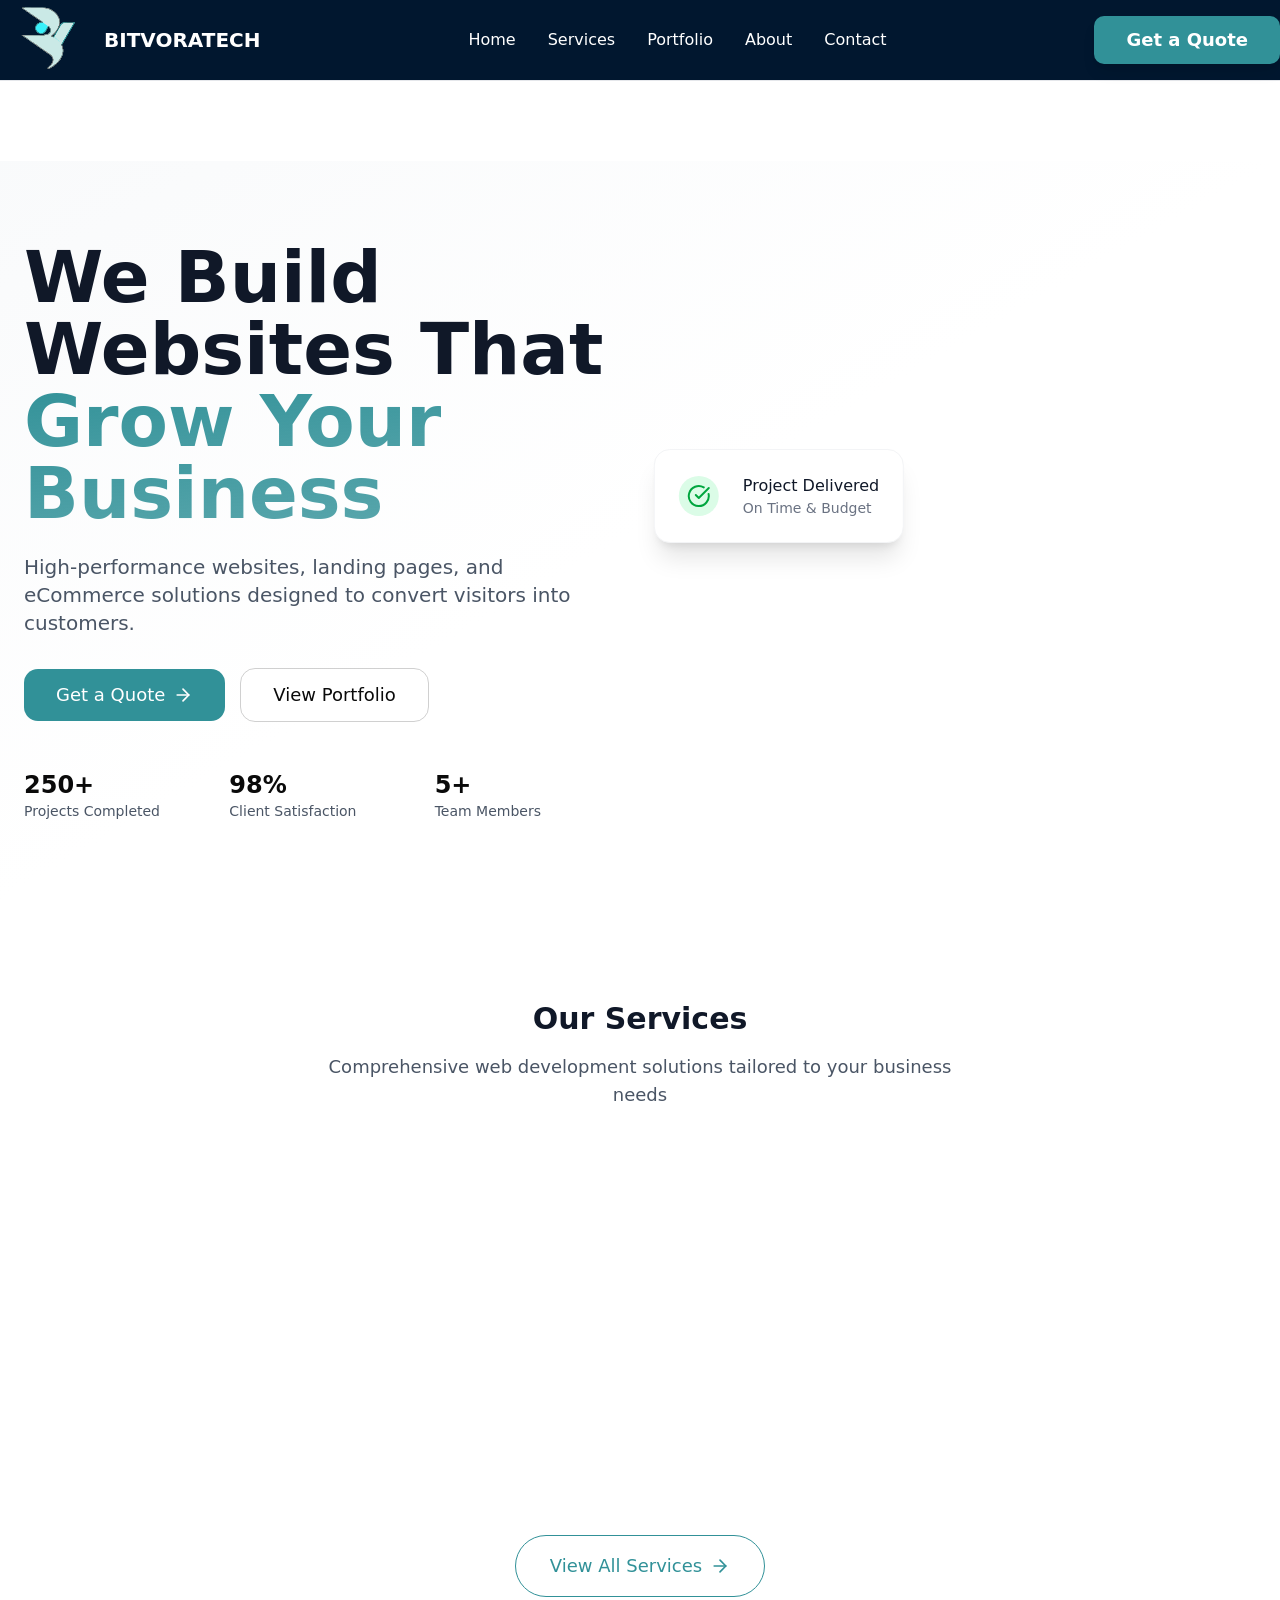
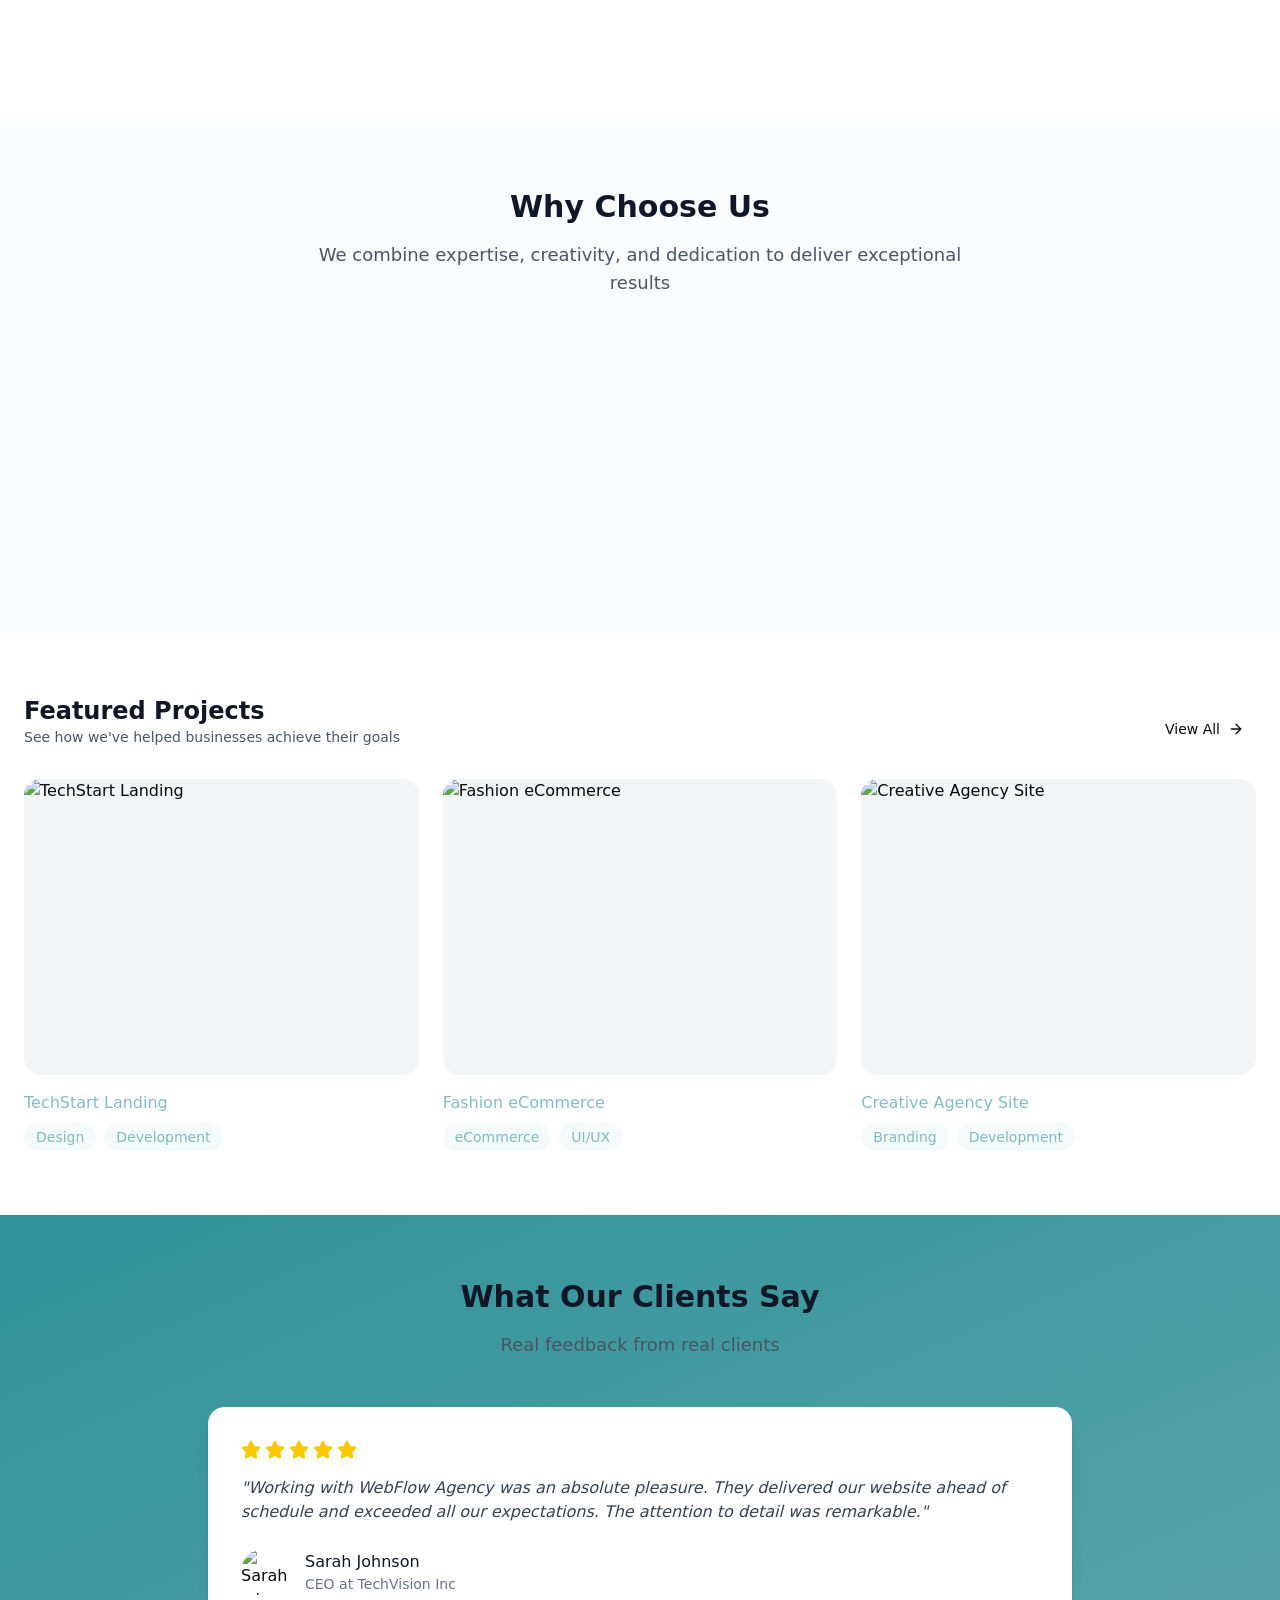
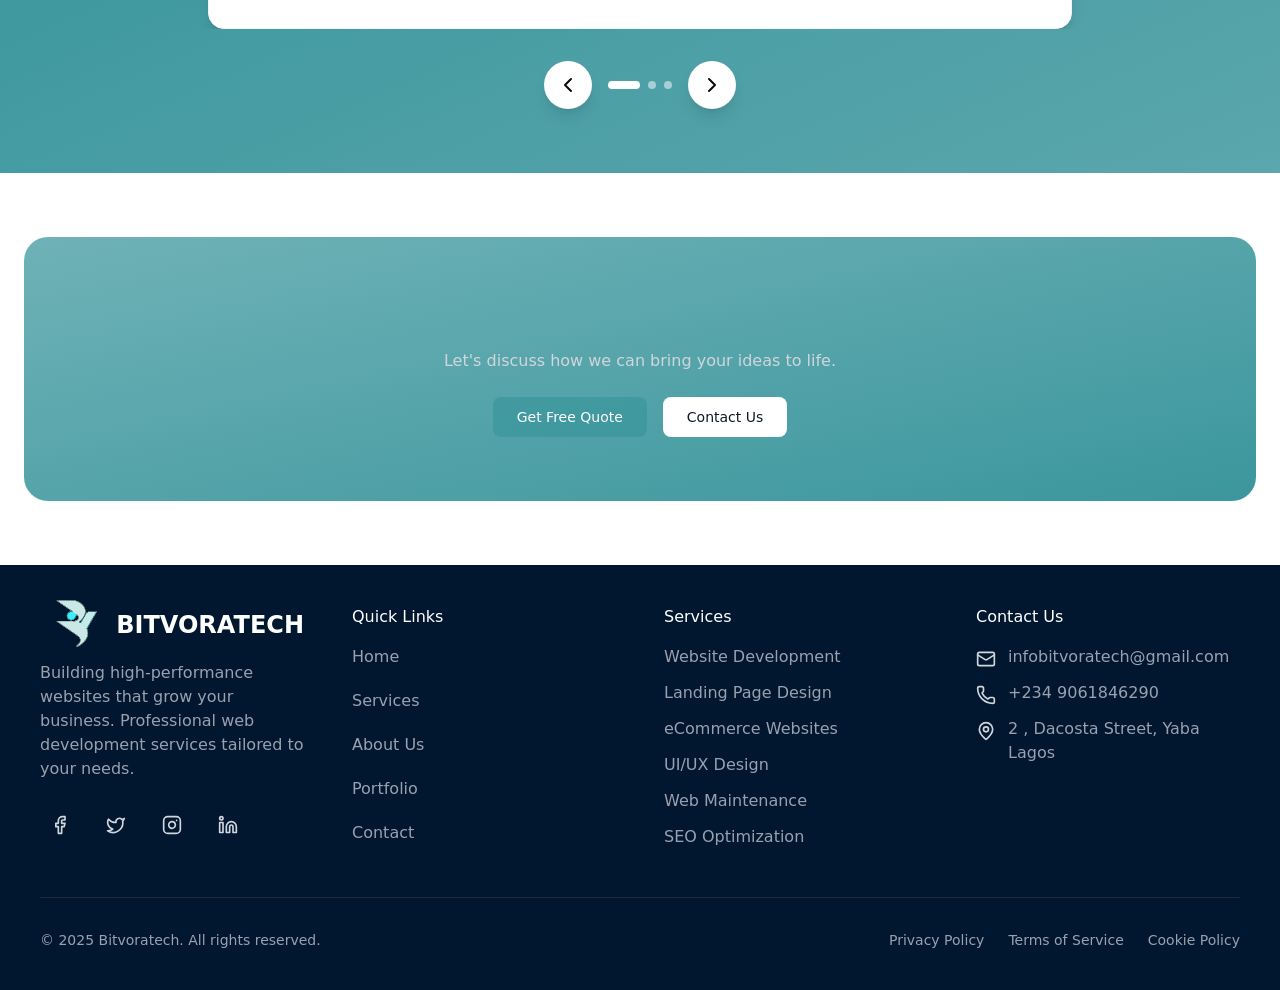
==== index.html @ dbf487b0 "first commit" ====
<!DOCTYPE html><!--10tG_FaH0RYFr4Sr2mYfs--><html lang="en"><head><meta charSet="utf-8"/><meta name="viewport" content="width=device-width, initial-scale=1"/><link rel="preload" href="/_next/static/media/797e433ab948586e-s.p.dbea232f.woff2" as="font" crossorigin="" type="font/woff2"/><link rel="preload" href="/_next/static/media/caa3a2e1cccd8315-s.p.853070df.woff2" as="font" crossorigin="" type="font/woff2"/><link rel="preload" as="image" href="https://images.unsplash.com/photo-1603985585179-3d71c35a537c?crop=entropy&amp;cs=tinysrgb&amp;fit=max&amp;fm=jpg&amp;q=80&amp;w=1080"/><link rel="preload" as="image" href="https://images.unsplash.com/photo-1560202582-a391c31ec300?crop=entropy&amp;cs=tinysrgb&amp;fit=max&amp;fm=jpg&amp;q=80&amp;w=1080"/><link rel="preload" as="image" href="https://images.unsplash.com/photo-1658297063569-162817482fb6?crop=entropy&amp;cs=tinysrgb&amp;fit=max&amp;fm=jpg&amp;q=80&amp;w=1080"/><link rel="preload" as="image" href="https://images.unsplash.com/photo-1676792519027-7c42006d7b4a?crop=entropy&amp;cs=tinysrgb&amp;fit=max&amp;fm=jpg&amp;q=80&amp;w=1080"/><link rel="preload" as="image" href="https://images.unsplash.com/photo-1496180470114-6ef490f3ff22?crop=entropy&amp;cs=tinysrgb&amp;fit=max&amp;fm=jpg&amp;q=80&amp;w=400"/><link rel="stylesheet" href="/_next/static/chunks/fa5a6026f9f024e9.css" data-precedence="next"/><link rel="preload" as="script" fetchPriority="low" href="/_next/static/chunks/945fab894dcb74b9.js"/><script src="/_next/static/chunks/728abc7fac4c88eb.js" async=""></script><script src="/_next/static/chunks/8296bf97416a5ebf.js" async=""></script><script src="/_next/static/chunks/a4eeb46e07741350.js" async=""></script><script src="/_next/static/chunks/turbopack-9966211a5a2cc817.js" async=""></script><script src="/_next/static/chunks/39bb033b382ce0ba.js" async=""></script><script src="/_next/static/chunks/062cbea4f6333c17.js" async=""></script><script src="/_next/static/chunks/ff1a16fafef87110.js" async=""></script><script src="/_next/static/chunks/247eb132b7f7b574.js" async=""></script><script src="/_next/static/chunks/8632a8b6518e73f6.js" async=""></script><script src="/_next/static/chunks/1c5b47ad036ddda9.js" async=""></script><meta name="next-size-adjust" content=""/><title>BITVORATECH</title><link rel="icon" href="/favicon.ico?favicon.c974d08b.ico" sizes="48x48" type="image/x-icon"/><script src="/_next/static/chunks/a6dad97d9634a72d.js" noModule=""></script></head><body class="geist_a71539c9-module__T19VSG__variable geist_mono_8d43a2aa-module__8Li5zG__variable antialiased"><div hidden=""><!--$--><!--/$--></div><nav class="bg-[#01172F] border-b border-gray-200 sticky top-0 z-50"><div class="container"><div class="flex items-center justify-between h-20"><a href="/"><button class="flex items-center gap-1"><img alt="logo" loading="lazy" width="100" height="100" decoding="async" data-nimg="1" class="object-contain" style="color:transparent" src="/_next/static/media/bitvora logo.6297ccc5.svg"/><span class="text-xl font-black uppercase text-white">BitvoraTech</span></button></a><div class="hidden md:flex items-center gap-8"><a href="/"><button class="transition-colors text-white hover:text-blue-300">Home</button></a><a href="/services"><button class="transition-colors text-white hover:text-blue-300">Services</button></a><a href="/portfolio"><button class="transition-colors text-white hover:text-blue-300">Portfolio</button></a><a href="/about"><button class="transition-colors text-white hover:text-blue-300">About</button></a><a href="/contact"><button class="transition-colors text-white hover:text-blue-300">Contact</button></a></div><div class="hidden md:block"><a href="/quote"><button data-slot="button" class="inline-flex items-center justify-center gap-2 whitespace-nowrap disabled:pointer-events-none disabled:opacity-50 [&amp;_svg]:pointer-events-none [&amp;_svg:not([class*=&#x27;size-&#x27;])]:size-4 shrink-0 [&amp;_svg]:shrink-0 outline-none focus-visible:border-ring focus-visible:ring-ring/50 focus-visible:ring-[3px] aria-invalid:ring-destructive/20 dark:aria-invalid:ring-destructive/40 aria-invalid:border-destructive h-9 has-[&gt;svg]:px-3 bg-[#319198] text-white rounded-lg py-6 px-8 font-bold text-lg shadow-lg transition-transform transform hover:scale-105 hover:bg-[#319198]/70">Get a Quote</button></a></div><button class="md:hidden p-2 text-white rounded-lg cursor-pointer"><svg xmlns="http://www.w3.org/2000/svg" width="24" height="24" viewBox="0 0 24 24" fill="none" stroke="currentColor" stroke-width="2" stroke-linecap="round" stroke-linejoin="round" class="lucide lucide-menu w-6 h-6" aria-hidden="true"><path d="M4 5h16"></path><path d="M4 12h16"></path><path d="M4 19h16"></path></svg></button></div></div></nav><div class="pt-20"><section class="relative bg-linear-to-br from-gray-50 via-white to-primary-50  mb-5"><div class="container mx-auto px-6 py-20 max-md:py-12"><div class="grid lg:grid-cols-2 gap-12 items-center"><div style="opacity:0;transform:translateY(30px)"><h1 class="text-gray-900 mb-6 text-7xl font-black">We Build Websites That<!-- --> <span class="bg-linear-to-br from-[#319198] to-[#319198]/80 bg-clip-text text-transparent">Grow Your Business</span></h1><p class="text-gray-600 mb-8 text-xl">High-performance websites, landing pages, and eCommerce solutions designed to convert visitors into customers.</p><div class="flex flex-wrap gap-4"><a class="px-8 flex items-center gap-2 py-3 text-lg rounded-xl bg-[#319198] text-white hover:bg-[#319198]/80 transition-colors" href="quote">Get a Quote<svg xmlns="http://www.w3.org/2000/svg" width="20" height="20" viewBox="0 0 24 24" fill="none" stroke="currentColor" stroke-width="2" stroke-linecap="round" stroke-linejoin="round" class="lucide lucide-arrow-right" aria-hidden="true"><path d="M5 12h14"></path><path d="m12 5 7 7-7 7"></path></svg></a><a class="px-8 py-3 text-lg rounded-xl bg-white hover:bg-gray-300 outline" href="portfolio">View Portfolio</a></div><div class="grid grid-cols-3 gap-6 mt-12"><div><h3 class="text-primary-600 text-2xl font-bold">250+</h3><p class="text-gray-600 text-sm">Projects Completed</p></div><div><h3 class="text-primary-600 text-2xl font-bold">98%</h3><p class="text-gray-600 text-sm">Client Satisfaction</p></div><div><h3 class="text-primary-600 text-2xl font-bold">5+</h3><p class="text-gray-600 text-sm">Team Members</p></div></div></div><div class="relative" style="opacity:0;transform:scale(0.95)"><div class="relative rounded-2xl overflow-hidden shadow-2xl"><img src="https://images.unsplash.com/photo-1603985585179-3d71c35a537c?crop=entropy&amp;cs=tinysrgb&amp;fit=max&amp;fm=jpg&amp;q=80&amp;w=1080" alt="Web Design Workspace" class="w-full"/></div><div class="absolute -bottom-6 left-[115px] transform -translate-x-1/2 bg-white p-6 rounded-2xl shadow-xl border border-gray-100 mb-6"><div class="flex items-center gap-6"><div class="w-10 h-10 bg-green-100 rounded-full flex items-center justify-center"><svg xmlns="http://www.w3.org/2000/svg" width="24" height="24" viewBox="0 0 24 24" fill="none" stroke="currentColor" stroke-width="2" stroke-linecap="round" stroke-linejoin="round" class="lucide lucide-circle-check-big text-green-600" aria-hidden="true"><path d="M21.801 10A10 10 0 1 1 17 3.335"></path><path d="m9 11 3 3L22 4"></path></svg></div><div><h6 class="text-gray-900">Project Delivered</h6><p class="text-gray-500 text-sm">On Time &amp; Budget</p></div></div></div></div></div></div></section><section class="bg-white py-20 max-md:py-12"><div class="container mx-auto px-6 text-center mb-12"><h2 class="text-gray-900 mb-4 text-3xl font-bold" style="opacity:0;transform:translateY(20px)">Our Services</h2><p class="text-gray-600 max-w-2xl mx-auto text-lg font-medium">Comprehensive web development solutions tailored to your business needs</p><div class="grid md:grid-cols-2 lg:grid-cols-3 gap-8 mt-12"><div style="opacity:0;transform:translateY(20px)"><div class="bg-white p-8 rounded-2xl border border-gray-100 hover:border-primary-200 hover:shadow-xl transition-all duration-300 group" style="opacity:0;transform:translateY(20px)"><div class="w-14 h-14 bg-linear-to-br from-[#319198]/50 to-[#319198]/95 rounded-xl flex items-center justify-center  mb-6 group-hover:scale-110 transition-transform"><svg xmlns="http://www.w3.org/2000/svg" width="28" height="28" viewBox="0 0 24 24" fill="none" stroke="currentColor" stroke-width="2" stroke-linecap="round" stroke-linejoin="round" class="lucide lucide-code text-white/60" aria-hidden="true"><path d="m16 18 6-6-6-6"></path><path d="m8 6-6 6 6 6"></path></svg></div><h4 class="text-gray-900 mb-3 text-lg font-medium">Website Development</h4><p class="text-gray-600 mb-4 text-sm font-medium">Custom-built websites tailored to your business needs with modern technologies.</p><ul class="space-y-2"><li class="flex items-start gap-2 text-sm text-gray-600 font-medium"><span class="text-primary-600 mt-1">✓</span><span>Responsive Design</span></li><li class="flex items-start gap-2 text-sm text-gray-600 font-medium"><span class="text-primary-600 mt-1">✓</span><span>Fast Performance</span></li><li class="flex items-start gap-2 text-sm text-gray-600 font-medium"><span class="text-primary-600 mt-1">✓</span><span>SEO Optimized</span></li></ul></div></div><div style="opacity:0;transform:translateY(20px)"><div class="bg-white p-8 rounded-2xl border border-gray-100 hover:border-primary-200 hover:shadow-xl transition-all duration-300 group" style="opacity:0;transform:translateY(20px)"><div class="w-14 h-14 bg-linear-to-br from-[#319198]/50 to-[#319198]/95 rounded-xl flex items-center justify-center  mb-6 group-hover:scale-110 transition-transform"><svg xmlns="http://www.w3.org/2000/svg" width="28" height="28" viewBox="0 0 24 24" fill="none" stroke="currentColor" stroke-width="2" stroke-linecap="round" stroke-linejoin="round" class="lucide lucide-palette text-white/60" aria-hidden="true"><path d="M12 22a1 1 0 0 1 0-20 10 9 0 0 1 10 9 5 5 0 0 1-5 5h-2.25a1.75 1.75 0 0 0-1.4 2.8l.3.4a1.75 1.75 0 0 1-1.4 2.8z"></path><circle cx="13.5" cy="6.5" r=".5" fill="currentColor"></circle><circle cx="17.5" cy="10.5" r=".5" fill="currentColor"></circle><circle cx="6.5" cy="12.5" r=".5" fill="currentColor"></circle><circle cx="8.5" cy="7.5" r=".5" fill="currentColor"></circle></svg></div><h4 class="text-gray-900 mb-3 text-lg font-medium">UI/UX Design</h4><p class="text-gray-600 mb-4 text-sm font-medium">Beautiful, intuitive designs that provide exceptional user experiences.</p><ul class="space-y-2"><li class="flex items-start gap-2 text-sm text-gray-600 font-medium"><span class="text-primary-600 mt-1">✓</span><span>User Research</span></li><li class="flex items-start gap-2 text-sm text-gray-600 font-medium"><span class="text-primary-600 mt-1">✓</span><span>Wireframing</span></li><li class="flex items-start gap-2 text-sm text-gray-600 font-medium"><span class="text-primary-600 mt-1">✓</span><span>Prototyping</span></li></ul></div></div><div style="opacity:0;transform:translateY(20px)"><div class="bg-white p-8 rounded-2xl border border-gray-100 hover:border-primary-200 hover:shadow-xl transition-all duration-300 group" style="opacity:0;transform:translateY(20px)"><div class="w-14 h-14 bg-linear-to-br from-[#319198]/50 to-[#319198]/95 rounded-xl flex items-center justify-center  mb-6 group-hover:scale-110 transition-transform"><svg xmlns="http://www.w3.org/2000/svg" width="28" height="28" viewBox="0 0 24 24" fill="none" stroke="currentColor" stroke-width="2" stroke-linecap="round" stroke-linejoin="round" class="lucide lucide-shopping-cart text-white/60" aria-hidden="true"><circle cx="8" cy="21" r="1"></circle><circle cx="19" cy="21" r="1"></circle><path d="M2.05 2.05h2l2.66 12.42a2 2 0 0 0 2 1.58h9.78a2 2 0 0 0 1.95-1.57l1.65-7.43H5.12"></path></svg></div><h4 class="text-gray-900 mb-3 text-lg font-medium">eCommerce Solutions</h4><p class="text-gray-600 mb-4 text-sm font-medium">Powerful online stores that drive sales and grow your business.</p><ul class="space-y-2"><li class="flex items-start gap-2 text-sm text-gray-600 font-medium"><span class="text-primary-600 mt-1">✓</span><span>Payment Integration</span></li><li class="flex items-start gap-2 text-sm text-gray-600 font-medium"><span class="text-primary-600 mt-1">✓</span><span>Inventory Management</span></li><li class="flex items-start gap-2 text-sm text-gray-600 font-medium"><span class="text-primary-600 mt-1">✓</span><span>Analytics</span></li></ul></div></div></div><div class="text-center mt-12 mx-auto"><a class="text-[#319198] hover:text-[#319198]/80 hover:bg-[#319198]/10 text-lg py-4 px-8 border border-[#319198] rounded-full flex items-center gap-2 transition-all duration-300 justify-center  max-w-[250px] mx-auto" href="/services">View All Services<svg xmlns="http://www.w3.org/2000/svg" width="20" height="20" viewBox="0 0 24 24" fill="none" stroke="currentColor" stroke-width="2" stroke-linecap="round" stroke-linejoin="round" class="lucide lucide-arrow-right" aria-hidden="true"><path d="M5 12h14"></path><path d="m12 5 7 7-7 7"></path></svg></a></div></div></section><section class="bg-gray-50 py-16"><div class="container mx-auto px-6"><div class="mb-12 text-center"><h2 class="text-gray-900 mb-4 text-3xl font-bold" style="opacity:0;transform:translateY(20px)">Why Choose Us</h2><p class="text-gray-600 max-w-2xl mx-auto text-lg font-medium" style="opacity:0;transform:translateY(20px)">We combine expertise, creativity, and dedication to deliver exceptional results</p></div><div class="grid grid-cols-1 sm:grid-cols-2 lg:grid-cols-4 gap-6"><div class="bg-white rounded-xl p-5 text-center h-full flex flex-col items-center gap-3 border" style="opacity:0;transform:translateY(12px)"><div class="w-14 h-14 bg-primary-100 rounded-lg flex items-center justify-center"><svg xmlns="http://www.w3.org/2000/svg" width="32" height="32" viewBox="0 0 24 24" fill="none" stroke="currentColor" stroke-width="2" stroke-linecap="round" stroke-linejoin="round" class="lucide lucide-zap text-yellow-400" aria-hidden="true"><path d="M4 14a1 1 0 0 1-.78-1.63l9.9-10.2a.5.5 0 0 1 .86.46l-1.92 6.02A1 1 0 0 0 13 10h7a1 1 0 0 1 .78 1.63l-9.9 10.2a.5.5 0 0 1-.86-.46l1.92-6.02A1 1 0 0 0 11 14z"></path></svg></div><h5 class="text-gray-900 font-medium text-xl">Fast Delivery</h5><p class="text-gray-600 text-md">Get your website launched quickly without compromising on quality.</p></div><div class="bg-white rounded-xl p-5 text-center h-full flex flex-col items-center gap-3 border" style="opacity:0;transform:translateY(12px)"><div class="w-14 h-14 bg-primary-100 rounded-lg flex items-center justify-center"><svg xmlns="http://www.w3.org/2000/svg" width="32" height="32" viewBox="0 0 24 24" fill="none" stroke="currentColor" stroke-width="2" stroke-linecap="round" stroke-linejoin="round" class="lucide lucide-users text-gray-400" aria-hidden="true"><path d="M16 21v-2a4 4 0 0 0-4-4H6a4 4 0 0 0-4 4v2"></path><path d="M16 3.128a4 4 0 0 1 0 7.744"></path><path d="M22 21v-2a4 4 0 0 0-3-3.87"></path><circle cx="9" cy="7" r="4"></circle></svg></div><h5 class="text-gray-900 font-medium text-xl">Expert Team</h5><p class="text-gray-600 text-md">Work with experienced developers and designers who care about your success.</p></div><div class="bg-white rounded-xl p-5 text-center h-full flex flex-col items-center gap-3 border" style="opacity:0;transform:translateY(12px)"><div class="w-14 h-14 bg-primary-100 rounded-lg flex items-center justify-center"><svg xmlns="http://www.w3.org/2000/svg" width="32" height="32" viewBox="0 0 24 24" fill="none" stroke="currentColor" stroke-width="2" stroke-linecap="round" stroke-linejoin="round" class="lucide lucide-award text-cyan-400" aria-hidden="true"><path d="m15.477 12.89 1.515 8.526a.5.5 0 0 1-.81.47l-3.58-2.687a1 1 0 0 0-1.197 0l-3.586 2.686a.5.5 0 0 1-.81-.469l1.514-8.526"></path><circle cx="12" cy="8" r="6"></circle></svg></div><h5 class="text-gray-900 font-medium text-xl">Quality Assured</h5><p class="text-gray-600 text-md">Rigorous testing ensures your website works flawlessly across all devices.</p></div><div class="bg-white rounded-xl p-5 text-center h-full flex flex-col items-center gap-3 border" style="opacity:0;transform:translateY(12px)"><div class="w-14 h-14 bg-primary-100 rounded-lg flex items-center justify-center"><svg xmlns="http://www.w3.org/2000/svg" width="32" height="32" viewBox="0 0 24 24" fill="none" stroke="currentColor" stroke-width="2" stroke-linecap="round" stroke-linejoin="round" class="lucide lucide-circle-check-big text-green-600" aria-hidden="true"><path d="M21.801 10A10 10 0 1 1 17 3.335"></path><path d="m9 11 3 3L22 4"></path></svg></div><h5 class="text-gray-900 font-medium text-xl">Ongoing Support</h5><p class="text-gray-600 text-md">Continuous maintenance and support to keep your website running smoothly.</p></div></div></div></section><section class="bg-white py-16"><div class="container mx-auto px-6"><div class="flex justify-between items-end mb-8"><div><h2 class="text-gray-900 text-2xl font-semibold">Featured Projects</h2><p class="text-gray-600 text-sm">See how we&#x27;ve helped businesses achieve their goals</p></div><a href="portfolio"><button data-slot="button" class="items-center justify-center gap-2 whitespace-nowrap rounded-md text-sm font-medium transition-all disabled:pointer-events-none disabled:opacity-50 [&amp;_svg]:pointer-events-none [&amp;_svg:not([class*=&#x27;size-&#x27;])]:size-4 shrink-0 [&amp;_svg]:shrink-0 outline-none focus-visible:border-ring focus-visible:ring-ring/50 focus-visible:ring-[3px] aria-invalid:ring-destructive/20 dark:aria-invalid:ring-destructive/40 aria-invalid:border-destructive hover:bg-accent hover:text-accent-foreground dark:hover:bg-accent/50 h-9 px-4 py-2 has-[&gt;svg]:px-3 text-primary-600 hidden md:flex">View All <svg xmlns="http://www.w3.org/2000/svg" width="18" height="18" viewBox="0 0 24 24" fill="none" stroke="currentColor" stroke-width="2" stroke-linecap="round" stroke-linejoin="round" class="lucide lucide-arrow-right" aria-hidden="true"><path d="M5 12h14"></path><path d="m12 5 7 7-7 7"></path></svg></button></a></div><div class="grid grid-cols-1 sm:grid-cols-2 lg:grid-cols-3 gap-6"><a href="/portfolio"><div class="group cursor-pointer" style="opacity:0;transform:scale(0.95)"><div class="relative overflow-hidden rounded-2xl bg-gray-100 aspect-4/3"><img src="https://images.unsplash.com/photo-1560202582-a391c31ec300?crop=entropy&amp;cs=tinysrgb&amp;fit=max&amp;fm=jpg&amp;q=80&amp;w=1080" alt="TechStart Landing" class="w-full h-full object-cover transition-transform duration-500 group-hover:scale-110"/><div class="absolute inset-0 bg-linear-to-t from-[#319198]/80 via-[#319198]/20 to-transparent opacity-0 group-hover:opacity-100 transition-opacity duration-300"><div class="absolute bottom-0 left-0 right-0 p-6 text-white transform translate-y-4 group-hover:translate-y-0 transition-transform duration-300"><div class="flex items-center gap-2 mb-2"><span class="text-sm text-[#319198]/60">Landing Page</span><svg xmlns="http://www.w3.org/2000/svg" width="16" height="16" viewBox="0 0 24 24" fill="none" stroke="currentColor" stroke-width="2" stroke-linecap="round" stroke-linejoin="round" class="lucide lucide-external-link" aria-hidden="true"><path d="M15 3h6v6"></path><path d="M10 14 21 3"></path><path d="M18 13v6a2 2 0 0 1-2 2H5a2 2 0 0 1-2-2V8a2 2 0 0 1 2-2h6"></path></svg></div><h4 class="text-white mb-2">TechStart Landing</h4></div></div></div><div class="mt-4"><h5 class="text-[#319198]/60 mb-2">TechStart Landing</h5><div class="flex flex-wrap gap-2"><span class="px-3 py-1 bg-[#319198]/5 text-[#319198]/60 rounded-full text-sm">Design</span><span class="px-3 py-1 bg-[#319198]/5 text-[#319198]/60 rounded-full text-sm">Development</span></div></div></div></a><a href="/portfolio"><div class="group cursor-pointer" style="opacity:0;transform:scale(0.95)"><div class="relative overflow-hidden rounded-2xl bg-gray-100 aspect-4/3"><img src="https://images.unsplash.com/photo-1658297063569-162817482fb6?crop=entropy&amp;cs=tinysrgb&amp;fit=max&amp;fm=jpg&amp;q=80&amp;w=1080" alt="Fashion eCommerce" class="w-full h-full object-cover transition-transform duration-500 group-hover:scale-110"/><div class="absolute inset-0 bg-linear-to-t from-[#319198]/80 via-[#319198]/20 to-transparent opacity-0 group-hover:opacity-100 transition-opacity duration-300"><div class="absolute bottom-0 left-0 right-0 p-6 text-white transform translate-y-4 group-hover:translate-y-0 transition-transform duration-300"><div class="flex items-center gap-2 mb-2"><span class="text-sm text-[#319198]/60">eCommerce</span><svg xmlns="http://www.w3.org/2000/svg" width="16" height="16" viewBox="0 0 24 24" fill="none" stroke="currentColor" stroke-width="2" stroke-linecap="round" stroke-linejoin="round" class="lucide lucide-external-link" aria-hidden="true"><path d="M15 3h6v6"></path><path d="M10 14 21 3"></path><path d="M18 13v6a2 2 0 0 1-2 2H5a2 2 0 0 1-2-2V8a2 2 0 0 1 2-2h6"></path></svg></div><h4 class="text-white mb-2">Fashion eCommerce</h4></div></div></div><div class="mt-4"><h5 class="text-[#319198]/60 mb-2">Fashion eCommerce</h5><div class="flex flex-wrap gap-2"><span class="px-3 py-1 bg-[#319198]/5 text-[#319198]/60 rounded-full text-sm">eCommerce</span><span class="px-3 py-1 bg-[#319198]/5 text-[#319198]/60 rounded-full text-sm">UI/UX</span></div></div></div></a><a href="/portfolio"><div class="group cursor-pointer" style="opacity:0;transform:scale(0.95)"><div class="relative overflow-hidden rounded-2xl bg-gray-100 aspect-4/3"><img src="https://images.unsplash.com/photo-1676792519027-7c42006d7b4a?crop=entropy&amp;cs=tinysrgb&amp;fit=max&amp;fm=jpg&amp;q=80&amp;w=1080" alt="Creative Agency Site" class="w-full h-full object-cover transition-transform duration-500 group-hover:scale-110"/><div class="absolute inset-0 bg-linear-to-t from-[#319198]/80 via-[#319198]/20 to-transparent opacity-0 group-hover:opacity-100 transition-opacity duration-300"><div class="absolute bottom-0 left-0 right-0 p-6 text-white transform translate-y-4 group-hover:translate-y-0 transition-transform duration-300"><div class="flex items-center gap-2 mb-2"><span class="text-sm text-[#319198]/60">Website</span><svg xmlns="http://www.w3.org/2000/svg" width="16" height="16" viewBox="0 0 24 24" fill="none" stroke="currentColor" stroke-width="2" stroke-linecap="round" stroke-linejoin="round" class="lucide lucide-external-link" aria-hidden="true"><path d="M15 3h6v6"></path><path d="M10 14 21 3"></path><path d="M18 13v6a2 2 0 0 1-2 2H5a2 2 0 0 1-2-2V8a2 2 0 0 1 2-2h6"></path></svg></div><h4 class="text-white mb-2">Creative Agency Site</h4></div></div></div><div class="mt-4"><h5 class="text-[#319198]/60 mb-2">Creative Agency Site</h5><div class="flex flex-wrap gap-2"><span class="px-3 py-1 bg-[#319198]/5 text-[#319198]/60 rounded-full text-sm">Branding</span><span class="px-3 py-1 bg-[#319198]/5 text-[#319198]/60 rounded-full text-sm">Development</span></div></div></div></a></div><div class="text-center mt-8 md:hidden"><a href="portfolio"><button data-slot="button" class="inline-flex items-center justify-center gap-2 whitespace-nowrap rounded-md text-sm font-medium transition-all disabled:pointer-events-none disabled:opacity-50 [&amp;_svg]:pointer-events-none [&amp;_svg:not([class*=&#x27;size-&#x27;])]:size-4 shrink-0 [&amp;_svg]:shrink-0 outline-none focus-visible:border-ring focus-visible:ring-ring/50 focus-visible:ring-[3px] aria-invalid:ring-destructive/20 dark:aria-invalid:ring-destructive/40 aria-invalid:border-destructive hover:bg-accent hover:text-accent-foreground dark:hover:bg-accent/50 h-9 px-4 py-2 has-[&gt;svg]:px-3 text-primary-600">View All Projects <svg xmlns="http://www.w3.org/2000/svg" width="18" height="18" viewBox="0 0 24 24" fill="none" stroke="currentColor" stroke-width="2" stroke-linecap="round" stroke-linejoin="round" class="lucide lucide-arrow-right" aria-hidden="true"><path d="M5 12h14"></path><path d="m12 5 7 7-7 7"></path></svg></button></a></div></div></section><section class="bg-linear-to-br from-[#319198] to-[#319198]/80 py-16"><div class="container mx-auto px-6"><div class="mb-12 text-center"><h2 class="text-gray-900 mb-4 text-3xl font-bold" style="opacity:0;transform:translateY(20px)">What Our Clients Say</h2><p class="text-gray-600 max-w-2xl mx-auto text-lg font-medium" style="opacity:0;transform:translateY(20px)">Real feedback from real clients</p></div><div class="max-w-4xl mx-auto"><div class="relative"><div class="overflow-hidden"><div style="opacity:1;transform:none"><div class="bg-white p-8 rounded-2xl border border-gray-100 shadow-lg mx-4"><div class="flex gap-1 mb-4"><svg xmlns="http://www.w3.org/2000/svg" width="20" height="20" viewBox="0 0 24 24" fill="none" stroke="currentColor" stroke-width="2" stroke-linecap="round" stroke-linejoin="round" class="lucide lucide-star fill-yellow-400 text-yellow-400" aria-hidden="true"><path d="M11.525 2.295a.53.53 0 0 1 .95 0l2.31 4.679a2.123 2.123 0 0 0 1.595 1.16l5.166.756a.53.53 0 0 1 .294.904l-3.736 3.638a2.123 2.123 0 0 0-.611 1.878l.882 5.14a.53.53 0 0 1-.771.56l-4.618-2.428a2.122 2.122 0 0 0-1.973 0L6.396 21.01a.53.53 0 0 1-.77-.56l.881-5.139a2.122 2.122 0 0 0-.611-1.879L2.16 9.795a.53.53 0 0 1 .294-.906l5.165-.755a2.122 2.122 0 0 0 1.597-1.16z"></path></svg><svg xmlns="http://www.w3.org/2000/svg" width="20" height="20" viewBox="0 0 24 24" fill="none" stroke="currentColor" stroke-width="2" stroke-linecap="round" stroke-linejoin="round" class="lucide lucide-star fill-yellow-400 text-yellow-400" aria-hidden="true"><path d="M11.525 2.295a.53.53 0 0 1 .95 0l2.31 4.679a2.123 2.123 0 0 0 1.595 1.16l5.166.756a.53.53 0 0 1 .294.904l-3.736 3.638a2.123 2.123 0 0 0-.611 1.878l.882 5.14a.53.53 0 0 1-.771.56l-4.618-2.428a2.122 2.122 0 0 0-1.973 0L6.396 21.01a.53.53 0 0 1-.77-.56l.881-5.139a2.122 2.122 0 0 0-.611-1.879L2.16 9.795a.53.53 0 0 1 .294-.906l5.165-.755a2.122 2.122 0 0 0 1.597-1.16z"></path></svg><svg xmlns="http://www.w3.org/2000/svg" width="20" height="20" viewBox="0 0 24 24" fill="none" stroke="currentColor" stroke-width="2" stroke-linecap="round" stroke-linejoin="round" class="lucide lucide-star fill-yellow-400 text-yellow-400" aria-hidden="true"><path d="M11.525 2.295a.53.53 0 0 1 .95 0l2.31 4.679a2.123 2.123 0 0 0 1.595 1.16l5.166.756a.53.53 0 0 1 .294.904l-3.736 3.638a2.123 2.123 0 0 0-.611 1.878l.882 5.14a.53.53 0 0 1-.771.56l-4.618-2.428a2.122 2.122 0 0 0-1.973 0L6.396 21.01a.53.53 0 0 1-.77-.56l.881-5.139a2.122 2.122 0 0 0-.611-1.879L2.16 9.795a.53.53 0 0 1 .294-.906l5.165-.755a2.122 2.122 0 0 0 1.597-1.16z"></path></svg><svg xmlns="http://www.w3.org/2000/svg" width="20" height="20" viewBox="0 0 24 24" fill="none" stroke="currentColor" stroke-width="2" stroke-linecap="round" stroke-linejoin="round" class="lucide lucide-star fill-yellow-400 text-yellow-400" aria-hidden="true"><path d="M11.525 2.295a.53.53 0 0 1 .95 0l2.31 4.679a2.123 2.123 0 0 0 1.595 1.16l5.166.756a.53.53 0 0 1 .294.904l-3.736 3.638a2.123 2.123 0 0 0-.611 1.878l.882 5.14a.53.53 0 0 1-.771.56l-4.618-2.428a2.122 2.122 0 0 0-1.973 0L6.396 21.01a.53.53 0 0 1-.77-.56l.881-5.139a2.122 2.122 0 0 0-.611-1.879L2.16 9.795a.53.53 0 0 1 .294-.906l5.165-.755a2.122 2.122 0 0 0 1.597-1.16z"></path></svg><svg xmlns="http://www.w3.org/2000/svg" width="20" height="20" viewBox="0 0 24 24" fill="none" stroke="currentColor" stroke-width="2" stroke-linecap="round" stroke-linejoin="round" class="lucide lucide-star fill-yellow-400 text-yellow-400" aria-hidden="true"><path d="M11.525 2.295a.53.53 0 0 1 .95 0l2.31 4.679a2.123 2.123 0 0 0 1.595 1.16l5.166.756a.53.53 0 0 1 .294.904l-3.736 3.638a2.123 2.123 0 0 0-.611 1.878l.882 5.14a.53.53 0 0 1-.771.56l-4.618-2.428a2.122 2.122 0 0 0-1.973 0L6.396 21.01a.53.53 0 0 1-.77-.56l.881-5.139a2.122 2.122 0 0 0-.611-1.879L2.16 9.795a.53.53 0 0 1 .294-.906l5.165-.755a2.122 2.122 0 0 0 1.597-1.16z"></path></svg></div><p class="text-gray-700 mb-6 italic">&quot;<!-- -->Working with WebFlow Agency was an absolute pleasure. They delivered our website ahead of schedule and exceeded all our expectations. The attention to detail was remarkable.<!-- -->&quot;</p><div class="flex items-center gap-4"><img src="https://images.unsplash.com/photo-1496180470114-6ef490f3ff22?crop=entropy&amp;cs=tinysrgb&amp;fit=max&amp;fm=jpg&amp;q=80&amp;w=400" alt="Sarah Johnson" class="w-12 h-12 rounded-full object-cover"/><div><h6 class="text-gray-900">Sarah Johnson</h6><p class="text-sm text-gray-500">CEO<!-- --> at <!-- -->TechVision Inc</p></div></div></div></div></div><div class="flex items-center justify-center gap-4 mt-8"><button class="w-12 h-12 bg-white rounded-full flex items-center justify-center hover:bg-gray-100 transition-colors shadow-lg" aria-label="Previous testimonial"><svg xmlns="http://www.w3.org/2000/svg" width="24" height="24" viewBox="0 0 24 24" fill="none" stroke="currentColor" stroke-width="2" stroke-linecap="round" stroke-linejoin="round" class="lucide lucide-chevron-left text-primary-600" aria-hidden="true"><path d="m15 18-6-6 6-6"></path></svg></button><div class="flex gap-2"><button class="w-2 h-2 rounded-full transition-all bg-white w-8" aria-label="Go to testimonial 1"></button><button class="w-2 h-2 rounded-full transition-all bg-white/50 hover:bg-white/75" aria-label="Go to testimonial 2"></button><button class="w-2 h-2 rounded-full transition-all bg-white/50 hover:bg-white/75" aria-label="Go to testimonial 3"></button></div><button class="w-12 h-12 bg-white rounded-full flex items-center justify-center hover:bg-gray-100 transition-colors shadow-lg" aria-label="Next testimonial"><svg xmlns="http://www.w3.org/2000/svg" width="24" height="24" viewBox="0 0 24 24" fill="none" stroke="currentColor" stroke-width="2" stroke-linecap="round" stroke-linejoin="round" class="lucide lucide-chevron-right text-primary-600" aria-hidden="true"><path d="m9 18 6-6-6-6"></path></svg></button></div></div></div></div></section><section class="bg-white py-16"><div class="container mx-auto px-6"><div class="rounded-3xl p-16 text-center relative bg-linear-to-br from-[#319198]/70 to-[#319198]/95 overflow-hidden"><h2 class="text-white text-2xl font-semibold mb-4" style="opacity:0;transform:translateY(12px)">Ready to Start Your Project?</h2><p class="text-gray-300 max-w-xl mx-auto mb-6">Let&#x27;s discuss how we can bring your ideas to life.</p><div class="flex flex-wrap gap-4 justify-center"><a href="quote"><button data-slot="button" class="inline-flex items-center justify-center gap-2 whitespace-nowrap text-sm font-medium transition-all disabled:pointer-events-none disabled:opacity-50 [&amp;_svg]:pointer-events-none [&amp;_svg:not([class*=&#x27;size-&#x27;])]:size-4 shrink-0 [&amp;_svg]:shrink-0 outline-none focus-visible:border-ring focus-visible:ring-ring/50 focus-visible:ring-[3px] aria-invalid:ring-destructive/20 dark:aria-invalid:ring-destructive/40 aria-invalid:border-destructive h-10 rounded-md px-6 has-[&gt;svg]:px-4 bg-[#319198]/50 text-white hover:bg-[#319198]/80">Get Free Quote</button></a><a href="contact"><button data-slot="button" class="inline-flex items-center justify-center gap-2 whitespace-nowrap text-sm font-medium transition-all disabled:pointer-events-none disabled:opacity-50 [&amp;_svg]:pointer-events-none [&amp;_svg:not([class*=&#x27;size-&#x27;])]:size-4 shrink-0 [&amp;_svg]:shrink-0 outline-none focus-visible:border-ring focus-visible:ring-ring/50 focus-visible:ring-[3px] aria-invalid:ring-destructive/20 dark:aria-invalid:ring-destructive/40 aria-invalid:border-destructive h-10 rounded-md px-6 has-[&gt;svg]:px-4 bg-white text-gray-900 hover:bg-gray-100">Contact Us</button></a></div></div></div></section></div><!--$--><!--/$--><footer class="bg-[#01172F] text-gray-300"><div class="container py-10 px-10"><div class="grid grid-cols-1 md:grid-cols-2 lg:grid-cols-4 gap-12"><div><div class="flex items-center  mb-4"><div class=" h-10  flex items-center justify-center"><img alt="logo" loading="lazy" width="100" height="100" decoding="async" data-nimg="1" class="object-contain" style="color:transparent" src="/_next/static/media/bitvora logo.6297ccc5.svg"/></div><span class="text-white uppercase text-2xl font-black">Bitvoratech</span></div><p class="text-gray-400 mb-6">Building high-performance websites that grow your business. Professional web development services tailored to your needs.</p><div class="flex gap-4"><a href="#" class="w-10 h-10  rounded-lg flex items-center justify-center hover:bg-primary-600 transition-colors"><svg xmlns="http://www.w3.org/2000/svg" width="20" height="20" viewBox="0 0 24 24" fill="none" stroke="currentColor" stroke-width="2" stroke-linecap="round" stroke-linejoin="round" class="lucide lucide-facebook" aria-hidden="true"><path d="M18 2h-3a5 5 0 0 0-5 5v3H7v4h3v8h4v-8h3l1-4h-4V7a1 1 0 0 1 1-1h3z"></path></svg></a><a href="#" class="w-10 h-10  rounded-lg flex items-center justify-center hover:bg-primary-600 transition-colors"><svg xmlns="http://www.w3.org/2000/svg" width="20" height="20" viewBox="0 0 24 24" fill="none" stroke="currentColor" stroke-width="2" stroke-linecap="round" stroke-linejoin="round" class="lucide lucide-twitter" aria-hidden="true"><path d="M22 4s-.7 2.1-2 3.4c1.6 10-9.4 17.3-18 11.6 2.2.1 4.4-.6 6-2C3 15.5.5 9.6 3 5c2.2 2.6 5.6 4.1 9 4-.9-4.2 4-6.6 7-3.8 1.1 0 3-1.2 3-1.2z"></path></svg></a><a href="#" class="w-10 h-10  rounded-lg flex items-center justify-center hover:bg-primary-600 transition-colors"><svg xmlns="http://www.w3.org/2000/svg" width="20" height="20" viewBox="0 0 24 24" fill="none" stroke="currentColor" stroke-width="2" stroke-linecap="round" stroke-linejoin="round" class="lucide lucide-instagram" aria-hidden="true"><rect width="20" height="20" x="2" y="2" rx="5" ry="5"></rect><path d="M16 11.37A4 4 0 1 1 12.63 8 4 4 0 0 1 16 11.37z"></path><line x1="17.5" x2="17.51" y1="6.5" y2="6.5"></line></svg></a><a href="#" class="w-10 h-10  rounded-lg flex items-center justify-center hover:bg-primary-600 transition-colors"><svg xmlns="http://www.w3.org/2000/svg" width="20" height="20" viewBox="0 0 24 24" fill="none" stroke="currentColor" stroke-width="2" stroke-linecap="round" stroke-linejoin="round" class="lucide lucide-linkedin" aria-hidden="true"><path d="M16 8a6 6 0 0 1 6 6v7h-4v-7a2 2 0 0 0-2-2 2 2 0 0 0-2 2v7h-4v-7a6 6 0 0 1 6-6z"></path><rect width="4" height="12" x="2" y="9"></rect><circle cx="4" cy="4" r="2"></circle></svg></a></div></div><div><h6 class="text-white mb-4">Quick Links</h6><ul class="space-y-3 flex flex-col gap-2"><a href="/"><button class="text-gray-400 hover:text-primary-400 transition-colors">Home</button></a><a href="services"><button class="text-gray-400 hover:text-primary-400 transition-colors">Services</button></a><a href="about"><button class="text-gray-400 hover:text-primary-400 transition-colors">About Us</button></a><a href="portfolio"><button class="text-gray-400 hover:text-primary-400 transition-colors">Portfolio</button></a><a href="contact"><button class="text-gray-400 hover:text-primary-400 transition-colors">Contact</button></a></ul></div><div><h6 class="text-white mb-4">Services</h6><ul class="space-y-3"><li class="text-gray-400">Website Development</li><li class="text-gray-400">Landing Page Design</li><li class="text-gray-400">eCommerce Websites</li><li class="text-gray-400">UI/UX Design</li><li class="text-gray-400">Web Maintenance</li><li class="text-gray-400">SEO Optimization</li></ul></div><div><h6 class="text-white mb-4">Contact Us</h6><ul class="space-y-3"><li class="flex items-start gap-3"><svg xmlns="http://www.w3.org/2000/svg" width="20" height="20" viewBox="0 0 24 24" fill="none" stroke="currentColor" stroke-width="2" stroke-linecap="round" stroke-linejoin="round" class="lucide lucide-mail text-primary-400 mt-1 shrink-0" aria-hidden="true"><path d="m22 7-8.991 5.727a2 2 0 0 1-2.009 0L2 7"></path><rect x="2" y="4" width="20" height="16" rx="2"></rect></svg><span class="text-gray-400">infobitvoratech@gmail.com</span></li><li class="flex items-start gap-3"><svg xmlns="http://www.w3.org/2000/svg" width="20" height="20" viewBox="0 0 24 24" fill="none" stroke="currentColor" stroke-width="2" stroke-linecap="round" stroke-linejoin="round" class="lucide lucide-phone text-primary-400 mt-1 shrink-0" aria-hidden="true"><path d="M13.832 16.568a1 1 0 0 0 1.213-.303l.355-.465A2 2 0 0 1 17 15h3a2 2 0 0 1 2 2v3a2 2 0 0 1-2 2A18 18 0 0 1 2 4a2 2 0 0 1 2-2h3a2 2 0 0 1 2 2v3a2 2 0 0 1-.8 1.6l-.468.351a1 1 0 0 0-.292 1.233 14 14 0 0 0 6.392 6.384"></path></svg><span class="text-gray-400">+234 9061846290</span></li><li class="flex items-start gap-3"><svg xmlns="http://www.w3.org/2000/svg" width="20" height="20" viewBox="0 0 24 24" fill="none" stroke="currentColor" stroke-width="2" stroke-linecap="round" stroke-linejoin="round" class="lucide lucide-map-pin text-primary-400 mt-1 shrink-0" aria-hidden="true"><path d="M20 10c0 4.993-5.539 10.193-7.399 11.799a1 1 0 0 1-1.202 0C9.539 20.193 4 14.993 4 10a8 8 0 0 1 16 0"></path><circle cx="12" cy="10" r="3"></circle></svg><span class="text-gray-400">2 , Dacosta Street, Yaba Lagos</span></li></ul></div></div><div class="border-t border-gray-800 mt-12 pt-8 flex flex-col md:flex-row items-center justify-between gap-4"><p class="text-gray-400 text-sm">© 2025 Bitvoratech. All rights reserved.</p><div class="flex gap-6 text-sm"><a href="#" class="text-gray-400 hover:text-primary-400 transition-colors">Privacy Policy</a><a href="#" class="text-gray-400 hover:text-primary-400 transition-colors">Terms of Service</a><a href="#" class="text-gray-400 hover:text-primary-400 transition-colors">Cookie Policy</a></div></div></div></footer><script src="/_next/static/chunks/945fab894dcb74b9.js" id="_R_" async=""></script><script>(self.__next_f=self.__next_f||[]).push([0])</script><script>self.__next_f.push([1,"1:\"$Sreact.fragment\"\n2:I[62319,[\"/_next/static/chunks/39bb033b382ce0ba.js\",\"/_next/static/chunks/062cbea4f6333c17.js\"],\"default\"]\n3:I[39756,[\"/_next/static/chunks/ff1a16fafef87110.js\",\"/_next/static/chunks/247eb132b7f7b574.js\"],\"default\"]\n4:I[37457,[\"/_next/static/chunks/ff1a16fafef87110.js\",\"/_next/static/chunks/247eb132b7f7b574.js\"],\"default\"]\n5:I[56691,[\"/_next/static/chunks/39bb033b382ce0ba.js\",\"/_next/static/chunks/062cbea4f6333c17.js\"],\"Footer\"]\n6:I[47257,[\"/_next/static/chunks/ff1a16fafef87110.js\",\"/_next/static/chunks/247eb132b7f7b574.js\"],\"ClientPageRoot\"]\n7:I[31713,[\"/_next/static/chunks/39bb033b382ce0ba.js\",\"/_next/static/chunks/062cbea4f6333c17.js\",\"/_next/static/chunks/8632a8b6518e73f6.js\",\"/_next/static/chunks/1c5b47ad036ddda9.js\"],\"default\"]\na:I[97367,[\"/_next/static/chunks/ff1a16fafef87110.js\",\"/_next/static/chunks/247eb132b7f7b574.js\"],\"OutletBoundary\"]\nb:\"$Sreact.suspense\"\nd:I[97367,[\"/_next/static/chunks/ff1a16fafef87110.js\",\"/_next/static/chunks/247eb132b7f7b574.js\"],\"ViewportBoundary\"]\nf:I[97367,[\"/_next/static/chunks/ff1a16fafef87110.js\",\"/_next/static/chunks/247eb132b7f7b574.js\"],\"MetadataBoundary\"]\n11:I[68027,[],\"default\"]\n:HL[\"/_next/static/chunks/fa5a6026f9f024e9.css\",\"style\"]\n:HL[\"/_next/static/media/797e433ab948586e-s.p.dbea232f.woff2\",\"font\",{\"crossOrigin\":\"\",\"type\":\"font/woff2\"}]\n:HL[\"/_next/static/media/caa3a2e1cccd8315-s.p.853070df.woff2\",\"font\",{\"crossOrigin\":\"\",\"type\":\"font/woff2\"}]\n"])</script><script>self.__next_f.push([1,"0:{\"P\":null,\"b\":\"10tG_FaH0RYFr4Sr2mYfs\",\"c\":[\"\",\"\"],\"q\":\"\",\"i\":false,\"f\":[[[\"\",{\"children\":[\"__PAGE__\",{}]},\"$undefined\",\"$undefined\",true],[[\"$\",\"$1\",\"c\",{\"children\":[[[\"$\",\"link\",\"0\",{\"rel\":\"stylesheet\",\"href\":\"/_next/static/chunks/fa5a6026f9f024e9.css\",\"precedence\":\"next\",\"crossOrigin\":\"$undefined\",\"nonce\":\"$undefined\"}],[\"$\",\"script\",\"script-0\",{\"src\":\"/_next/static/chunks/39bb033b382ce0ba.js\",\"async\":true,\"nonce\":\"$undefined\"}],[\"$\",\"script\",\"script-1\",{\"src\":\"/_next/static/chunks/062cbea4f6333c17.js\",\"async\":true,\"nonce\":\"$undefined\"}]],[\"$\",\"html\",null,{\"lang\":\"en\",\"children\":[\"$\",\"body\",null,{\"className\":\"geist_a71539c9-module__T19VSG__variable geist_mono_8d43a2aa-module__8Li5zG__variable antialiased\",\"children\":[[\"$\",\"$L2\",null,{}],[\"$\",\"$L3\",null,{\"parallelRouterKey\":\"children\",\"error\":\"$undefined\",\"errorStyles\":\"$undefined\",\"errorScripts\":\"$undefined\",\"template\":[\"$\",\"$L4\",null,{}],\"templateStyles\":\"$undefined\",\"templateScripts\":\"$undefined\",\"notFound\":[[[\"$\",\"title\",null,{\"children\":\"404: This page could not be found.\"}],[\"$\",\"div\",null,{\"style\":{\"fontFamily\":\"system-ui,\\\"Segoe UI\\\",Roboto,Helvetica,Arial,sans-serif,\\\"Apple Color Emoji\\\",\\\"Segoe UI Emoji\\\"\",\"height\":\"100vh\",\"textAlign\":\"center\",\"display\":\"flex\",\"flexDirection\":\"column\",\"alignItems\":\"center\",\"justifyContent\":\"center\"},\"children\":[\"$\",\"div\",null,{\"children\":[[\"$\",\"style\",null,{\"dangerouslySetInnerHTML\":{\"__html\":\"body{color:#000;background:#fff;margin:0}.next-error-h1{border-right:1px solid rgba(0,0,0,.3)}@media (prefers-color-scheme:dark){body{color:#fff;background:#000}.next-error-h1{border-right:1px solid rgba(255,255,255,.3)}}\"}}],[\"$\",\"h1\",null,{\"className\":\"next-error-h1\",\"style\":{\"display\":\"inline-block\",\"margin\":\"0 20px 0 0\",\"padding\":\"0 23px 0 0\",\"fontSize\":24,\"fontWeight\":500,\"verticalAlign\":\"top\",\"lineHeight\":\"49px\"},\"children\":404}],[\"$\",\"div\",null,{\"style\":{\"display\":\"inline-block\"},\"children\":[\"$\",\"h2\",null,{\"style\":{\"fontSize\":14,\"fontWeight\":400,\"lineHeight\":\"49px\",\"margin\":0},\"children\":\"This page could not be found.\"}]}]]}]}]],[]],\"forbidden\":\"$undefined\",\"unauthorized\":\"$undefined\"}],[\"$\",\"$L5\",null,{}]]}]}]]}],{\"children\":[[\"$\",\"$1\",\"c\",{\"children\":[[\"$\",\"$L6\",null,{\"Component\":\"$7\",\"serverProvidedParams\":{\"searchParams\":{},\"params\":{},\"promises\":[\"$@8\",\"$@9\"]}}],[[\"$\",\"script\",\"script-0\",{\"src\":\"/_next/static/chunks/8632a8b6518e73f6.js\",\"async\":true,\"nonce\":\"$undefined\"}],[\"$\",\"script\",\"script-1\",{\"src\":\"/_next/static/chunks/1c5b47ad036ddda9.js\",\"async\":true,\"nonce\":\"$undefined\"}]],[\"$\",\"$La\",null,{\"children\":[\"$\",\"$b\",null,{\"name\":\"Next.MetadataOutlet\",\"children\":\"$@c\"}]}]]}],{},null,false,false]},null,false,false],[\"$\",\"$1\",\"h\",{\"children\":[null,[\"$\",\"$Ld\",null,{\"children\":\"$@e\"}],[\"$\",\"div\",null,{\"hidden\":true,\"children\":[\"$\",\"$Lf\",null,{\"children\":[\"$\",\"$b\",null,{\"name\":\"Next.Metadata\",\"children\":\"$@10\"}]}]}],[\"$\",\"meta\",null,{\"name\":\"next-size-adjust\",\"content\":\"\"}]]}],false]],\"m\":\"$undefined\",\"G\":[\"$11\",[]],\"S\":true}\n"])</script><script>self.__next_f.push([1,"8:{}\n9:\"$0:f:0:1:1:children:0:props:children:0:props:serverProvidedParams:params\"\n"])</script><script>self.__next_f.push([1,"e:[[\"$\",\"meta\",\"0\",{\"charSet\":\"utf-8\"}],[\"$\",\"meta\",\"1\",{\"name\":\"viewport\",\"content\":\"width=device-width, initial-scale=1\"}]]\n"])</script><script>self.__next_f.push([1,"12:I[27201,[\"/_next/static/chunks/ff1a16fafef87110.js\",\"/_next/static/chunks/247eb132b7f7b574.js\"],\"IconMark\"]\n10:[[\"$\",\"title\",\"0\",{\"children\":\"BITVORATECH\"}],[\"$\",\"link\",\"1\",{\"rel\":\"icon\",\"href\":\"/favicon.ico?favicon.c974d08b.ico\",\"sizes\":\"48x48\",\"type\":\"image/x-icon\"}],[\"$\",\"$L12\",\"2\",{}]]\nc:null\n"])</script></body></html>
---- _next/static/chunks/fa5a6026f9f024e9.css ----
@font-face{font-family:Geist;font-style:normal;font-weight:100 900;font-display:swap;src:url(../media/8a480f0b521d4e75-s.8e0177b5.woff2)format("woff2");unicode-range:U+301,U+400-45F,U+490-491,U+4B0-4B1,U+2116}@font-face{font-family:Geist;font-style:normal;font-weight:100 900;font-display:swap;src:url(../media/7178b3e590c64307-s.b97b3418.woff2)format("woff2");unicode-range:U+100-2BA,U+2BD-2C5,U+2C7-2CC,U+2CE-2D7,U+2DD-2FF,U+304,U+308,U+329,U+1D00-1DBF,U+1E00-1E9F,U+1EF2-1EFF,U+2020,U+20A0-20AB,U+20AD-20C0,U+2113,U+2C60-2C7F,U+A720-A7FF}@font-face{font-family:Geist;font-style:normal;font-weight:100 900;font-display:swap;src:url(../media/caa3a2e1cccd8315-s.p.853070df.woff2)format("woff2");unicode-range:U+??,U+131,U+152-153,U+2BB-2BC,U+2C6,U+2DA,U+2DC,U+304,U+308,U+329,U+2000-206F,U+20AC,U+2122,U+2191,U+2193,U+2212,U+2215,U+FEFF,U+FFFD}@font-face{font-family:Geist Fallback;src:local(Arial);ascent-override:95.94%;descent-override:28.16%;line-gap-override:0.0%;size-adjust:104.76%}.geist_a71539c9-module__T19VSG__className{font-family:Geist,Geist Fallback;font-style:normal}.geist_a71539c9-module__T19VSG__variable{--font-geist-sans:"Geist","Geist Fallback"}
@font-face{font-family:Geist Mono;font-style:normal;font-weight:100 900;font-display:swap;src:url(../media/4fa387ec64143e14-s.c1fdd6c2.woff2)format("woff2");unicode-range:U+301,U+400-45F,U+490-491,U+4B0-4B1,U+2116}@font-face{font-family:Geist Mono;font-style:normal;font-weight:100 900;font-display:swap;src:url(../media/bbc41e54d2fcbd21-s.799d8ef8.woff2)format("woff2");unicode-range:U+100-2BA,U+2BD-2C5,U+2C7-2CC,U+2CE-2D7,U+2DD-2FF,U+304,U+308,U+329,U+1D00-1DBF,U+1E00-1E9F,U+1EF2-1EFF,U+2020,U+20A0-20AB,U+20AD-20C0,U+2113,U+2C60-2C7F,U+A720-A7FF}@font-face{font-family:Geist Mono;font-style:normal;font-weight:100 900;font-display:swap;src:url(../media/797e433ab948586e-s.p.dbea232f.woff2)format("woff2");unicode-range:U+??,U+131,U+152-153,U+2BB-2BC,U+2C6,U+2DA,U+2DC,U+304,U+308,U+329,U+2000-206F,U+20AC,U+2122,U+2191,U+2193,U+2212,U+2215,U+FEFF,U+FFFD}@font-face{font-family:Geist Mono Fallback;src:local(Arial);ascent-override:74.67%;descent-override:21.92%;line-gap-override:0.0%;size-adjust:134.59%}.geist_mono_8d43a2aa-module__8Li5zG__className{font-family:Geist Mono,Geist Mono Fallback;font-style:normal}.geist_mono_8d43a2aa-module__8Li5zG__variable{--font-geist-mono:"Geist Mono","Geist Mono Fallback"}
@layer properties{@supports (((-webkit-hyphens:none)) and (not (margin-trim:inline))) or ((-moz-orient:inline) and (not (color:rgb(from red r g b)))){*,:before,:after,::backdrop{--tw-translate-x:0;--tw-translate-y:0;--tw-translate-z:0;--tw-rotate-x:initial;--tw-rotate-y:initial;--tw-rotate-z:initial;--tw-skew-x:initial;--tw-skew-y:initial;--tw-space-y-reverse:0;--tw-border-style:solid;--tw-gradient-position:initial;--tw-gradient-from:#0000;--tw-gradient-via:#0000;--tw-gradient-to:#0000;--tw-gradient-stops:initial;--tw-gradient-via-stops:initial;--tw-gradient-from-position:0%;--tw-gradient-via-position:50%;--tw-gradient-to-position:100%;--tw-leading:initial;--tw-font-weight:initial;--tw-shadow:0 0 #0000;--tw-shadow-color:initial;--tw-shadow-alpha:100%;--tw-inset-shadow:0 0 #0000;--tw-inset-shadow-color:initial;--tw-inset-shadow-alpha:100%;--tw-ring-color:initial;--tw-ring-shadow:0 0 #0000;--tw-inset-ring-color:initial;--tw-inset-ring-shadow:0 0 #0000;--tw-ring-inset:initial;--tw-ring-offset-width:0px;--tw-ring-offset-color:#fff;--tw-ring-offset-shadow:0 0 #0000;--tw-outline-style:solid;--tw-blur:initial;--tw-brightness:initial;--tw-contrast:initial;--tw-grayscale:initial;--tw-hue-rotate:initial;--tw-invert:initial;--tw-opacity:initial;--tw-saturate:initial;--tw-sepia:initial;--tw-drop-shadow:initial;--tw-drop-shadow-color:initial;--tw-drop-shadow-alpha:100%;--tw-drop-shadow-size:initial;--tw-duration:initial;--tw-scale-x:1;--tw-scale-y:1;--tw-scale-z:1;--tw-animation-delay:0s;--tw-animation-direction:normal;--tw-animation-duration:initial;--tw-animation-fill-mode:none;--tw-animation-iteration-count:1;--tw-enter-blur:0;--tw-enter-opacity:1;--tw-enter-rotate:0;--tw-enter-scale:1;--tw-enter-translate-x:0;--tw-enter-translate-y:0;--tw-exit-blur:0;--tw-exit-opacity:1;--tw-exit-rotate:0;--tw-exit-scale:1;--tw-exit-translate-x:0;--tw-exit-translate-y:0}}}@layer theme{:root,:host{--color-yellow-400:#fac800;--color-green-100:#dcfce7;--color-green-600:#00a544;--color-cyan-400:#00d2ef;--color-blue-50:#eff6ff;--color-blue-100:#dbeafe;--color-blue-300:#90c5ff;--color-blue-500:#3080ff;--color-blue-600:#155dfc;--color-purple-100:#f3e8ff;--color-gray-50:#f9fafb;--color-gray-100:#f3f4f6;--color-gray-200:#e5e7eb;--color-gray-300:#d1d5dc;--color-gray-400:#99a1af;--color-gray-500:#6a7282;--color-gray-600:#4a5565;--color-gray-700:#364153;--color-gray-800:#1e2939;--color-gray-900:#101828;--color-white:#fff;--spacing:.25rem;--container-xl:36rem;--container-2xl:42rem;--container-3xl:48rem;--container-4xl:56rem;--container-6xl:72rem;--text-sm:.875rem;--text-sm--line-height:calc(1.25/.875);--text-base:1rem;--text-base--line-height:calc(1.5/1);--text-lg:1.125rem;--text-lg--line-height:calc(1.75/1.125);--text-xl:1.25rem;--text-xl--line-height:calc(1.75/1.25);--text-2xl:1.5rem;--text-2xl--line-height:calc(2/1.5);--text-3xl:1.875rem;--text-3xl--line-height:calc(2.25/1.875);--text-4xl:2.25rem;--text-4xl--line-height:calc(2.5/2.25);--text-7xl:4.5rem;--text-7xl--line-height:1;--font-weight-medium:500;--font-weight-semibold:600;--font-weight-bold:700;--font-weight-black:900;--radius-2xl:1rem;--radius-3xl:1.5rem;--default-transition-duration:.15s;--default-transition-timing-function:cubic-bezier(.4,0,.2,1);--default-font-family:var(--font-geist-sans);--default-mono-font-family:var(--font-geist-mono)}@supports (color:lab(0% 0 0)){:root,:host{--color-yellow-400:lab(83.2664% 8.65132 106.895);--color-green-100:lab(96.186% -13.8464 6.52362);--color-green-600:lab(59.0978% -58.6621 41.2579);--color-cyan-400:lab(76.6045% -40.9406 -29.6231);--color-blue-50:lab(96.492% -1.14647 -5.11479);--color-blue-100:lab(92.0301% -2.24757 -11.6453);--color-blue-300:lab(77.5052% -6.4629 -36.42);--color-blue-500:lab(54.1736% 13.3368 -74.6839);--color-blue-600:lab(44.0605% 29.0279 -86.0352);--color-purple-100:lab(93.3333% 6.9744 -9.83434);--color-gray-50:lab(98.2596% -.247031 -.706708);--color-gray-100:lab(96.1596% -.082314 -1.13575);--color-gray-200:lab(91.6229% -.159085 -2.26791);--color-gray-300:lab(85.1236% -.612259 -3.7138);--color-gray-400:lab(65.9269% -.832707 -8.17474);--color-gray-500:lab(47.7841% -.393212 -10.0268);--color-gray-600:lab(35.6337% -1.58697 -10.8425);--color-gray-700:lab(27.1134% -.956401 -12.3224);--color-gray-800:lab(16.1051% -1.18239 -11.7533);--color-gray-900:lab(8.11897% .811279 -12.254)}}}@layer base{*,:after,:before,::backdrop{box-sizing:border-box;border:0 solid;margin:0;padding:0}::file-selector-button{box-sizing:border-box;border:0 solid;margin:0;padding:0}html,:host{-webkit-text-size-adjust:100%;tab-size:4;line-height:1.5;font-family:var(--default-font-family,ui-sans-serif,system-ui,sans-serif,"Apple Color Emoji","Segoe UI Emoji","Segoe UI Symbol","Noto Color Emoji");font-feature-settings:var(--default-font-feature-settings,normal);font-variation-settings:var(--default-font-variation-settings,normal);-webkit-tap-highlight-color:transparent}hr{height:0;color:inherit;border-top-width:1px}abbr:where([title]){-webkit-text-decoration:underline dotted;text-decoration:underline dotted}h1,h2,h3,h4,h5,h6{font-size:inherit;font-weight:inherit}a{color:inherit;-webkit-text-decoration:inherit;-webkit-text-decoration:inherit;-webkit-text-decoration:inherit;-webkit-text-decoration:inherit;text-decoration:inherit}b,strong{font-weight:bolder}code,kbd,samp,pre{font-family:var(--default-mono-font-family,ui-monospace,SFMono-Regular,Menlo,Monaco,Consolas,"Liberation Mono","Courier New",monospace);font-feature-settings:var(--default-mono-font-feature-settings,normal);font-variation-settings:var(--default-mono-font-variation-settings,normal);font-size:1em}small{font-size:80%}sub,sup{vertical-align:baseline;font-size:75%;line-height:0;position:relative}sub{bottom:-.25em}sup{top:-.5em}table{text-indent:0;border-color:inherit;border-collapse:collapse}:-moz-focusring{outline:auto}progress{vertical-align:baseline}summary{display:list-item}ol,ul,menu{list-style:none}img,svg,video,canvas,audio,iframe,embed,object{vertical-align:middle;display:block}img,video{max-width:100%;height:auto}button,input,select,optgroup,textarea{font:inherit;font-feature-settings:inherit;font-variation-settings:inherit;letter-spacing:inherit;color:inherit;opacity:1;background-color:#0000;border-radius:0}::file-selector-button{font:inherit;font-feature-settings:inherit;font-variation-settings:inherit;letter-spacing:inherit;color:inherit;opacity:1;background-color:#0000;border-radius:0}:where(select:is([multiple],[size])) optgroup{font-weight:bolder}:where(select:is([multiple],[size])) optgroup option{padding-inline-start:20px}::file-selector-button{margin-inline-end:4px}::placeholder{opacity:1}@supports (not ((-webkit-appearance:-apple-pay-button))) or (contain-intrinsic-size:1px){::placeholder{color:currentColor}@supports (color:color-mix(in lab, red, red)){::placeholder{color:color-mix(in oklab,currentcolor 50%,transparent)}}}textarea{resize:vertical}::-webkit-search-decoration{-webkit-appearance:none}::-webkit-date-and-time-value{min-height:1lh;text-align:inherit}::-webkit-datetime-edit{display:inline-flex}::-webkit-datetime-edit-fields-wrapper{padding:0}::-webkit-datetime-edit{padding-block:0}::-webkit-datetime-edit-year-field{padding-block:0}::-webkit-datetime-edit-month-field{padding-block:0}::-webkit-datetime-edit-day-field{padding-block:0}::-webkit-datetime-edit-hour-field{padding-block:0}::-webkit-datetime-edit-minute-field{padding-block:0}::-webkit-datetime-edit-second-field{padding-block:0}::-webkit-datetime-edit-millisecond-field{padding-block:0}::-webkit-datetime-edit-meridiem-field{padding-block:0}::-webkit-calendar-picker-indicator{line-height:1}:-moz-ui-invalid{box-shadow:none}button,input:where([type=button],[type=reset],[type=submit]){appearance:button}::file-selector-button{appearance:button}::-webkit-inner-spin-button{height:auto}::-webkit-outer-spin-button{height:auto}[hidden]:where(:not([hidden=until-found])){display:none!important}*{border-color:var(--border);outline-color:var(--ring)}@supports (color:color-mix(in lab, red, red)){*{outline-color:color-mix(in oklab,var(--ring)50%,transparent)}}body{background-color:var(--background);color:var(--foreground)}html{scroll-behavior:smooth}}@layer components;@layer utilities{.pointer-events-none{pointer-events:none}.absolute{position:absolute}.relative{position:relative}.sticky{position:sticky}.inset-0{inset:calc(var(--spacing)*0)}.-top-4{top:calc(var(--spacing)*-4)}.top-0{top:calc(var(--spacing)*0)}.right-0{right:calc(var(--spacing)*0)}.-bottom-6{bottom:calc(var(--spacing)*-6)}.bottom-0{bottom:calc(var(--spacing)*0)}.left-0{left:calc(var(--spacing)*0)}.left-1\/2{left:50%}.left-\[115px\]{left:115px}.z-50{z-index:50}.container{width:100%}@media (min-width:40rem){.container{max-width:40rem}}@media (min-width:48rem){.container{max-width:48rem}}@media (min-width:64rem){.container{max-width:64rem}}@media (min-width:80rem){.container{max-width:80rem}}@media (min-width:96rem){.container{max-width:96rem}}.mx-4{margin-inline:calc(var(--spacing)*4)}.mx-auto{margin-inline:auto}.mt-0\.5{margin-top:calc(var(--spacing)*.5)}.mt-1{margin-top:calc(var(--spacing)*1)}.mt-2{margin-top:calc(var(--spacing)*2)}.mt-4{margin-top:calc(var(--spacing)*4)}.mt-8{margin-top:calc(var(--spacing)*8)}.mt-12{margin-top:calc(var(--spacing)*12)}.mb-1{margin-bottom:calc(var(--spacing)*1)}.mb-2{margin-bottom:calc(var(--spacing)*2)}.mb-3{margin-bottom:calc(var(--spacing)*3)}.mb-4{margin-bottom:calc(var(--spacing)*4)}.mb-5{margin-bottom:calc(var(--spacing)*5)}.mb-6{margin-bottom:calc(var(--spacing)*6)}.mb-8{margin-bottom:calc(var(--spacing)*8)}.mb-12{margin-bottom:calc(var(--spacing)*12)}.ml-2{margin-left:calc(var(--spacing)*2)}.flex{display:flex}.grid{display:grid}.hidden{display:none}.inline-block{display:inline-block}.inline-flex{display:inline-flex}.field-sizing-content{field-sizing:content}.aspect-4\/3{aspect-ratio:4/3}.aspect-square{aspect-ratio:1}.size-4{width:calc(var(--spacing)*4);height:calc(var(--spacing)*4)}.size-8{width:calc(var(--spacing)*8);height:calc(var(--spacing)*8)}.size-9{width:calc(var(--spacing)*9);height:calc(var(--spacing)*9)}.size-10{width:calc(var(--spacing)*10);height:calc(var(--spacing)*10)}.h-2{height:calc(var(--spacing)*2)}.h-6{height:calc(var(--spacing)*6)}.h-8{height:calc(var(--spacing)*8)}.h-9{height:calc(var(--spacing)*9)}.h-10{height:calc(var(--spacing)*10)}.h-12{height:calc(var(--spacing)*12)}.h-14{height:calc(var(--spacing)*14)}.h-16{height:calc(var(--spacing)*16)}.h-20{height:calc(var(--spacing)*20)}.h-64{height:calc(var(--spacing)*64)}.h-\[800px\]{height:800px}.h-full{height:100%}.min-h-16{min-height:calc(var(--spacing)*16)}.min-h-screen{min-height:100vh}.w-0\.5{width:calc(var(--spacing)*.5)}.w-2{width:calc(var(--spacing)*2)}.w-6{width:calc(var(--spacing)*6)}.w-8{width:calc(var(--spacing)*8)}.w-10{width:calc(var(--spacing)*10)}.w-12{width:calc(var(--spacing)*12)}.w-14{width:calc(var(--spacing)*14)}.w-16{width:calc(var(--spacing)*16)}.w-20{width:calc(var(--spacing)*20)}.w-full{width:100%}.max-w-2xl{max-width:var(--container-2xl)}.max-w-3xl{max-width:var(--container-3xl)}.max-w-4xl{max-width:var(--container-4xl)}.max-w-6xl{max-width:var(--container-6xl)}.max-w-\[250px\]{max-width:250px}.max-w-xl{max-width:var(--container-xl)}.min-w-0{min-width:calc(var(--spacing)*0)}.flex-1{flex:1}.flex-shrink-0,.shrink-0{flex-shrink:0}.grow{flex-grow:1}.-translate-x-1\/2{--tw-translate-x:calc(calc(1/2*100%)*-1);translate:var(--tw-translate-x)var(--tw-translate-y)}.translate-y-0\.5{--tw-translate-y:calc(var(--spacing)*.5);translate:var(--tw-translate-x)var(--tw-translate-y)}.translate-y-4{--tw-translate-y:calc(var(--spacing)*4);translate:var(--tw-translate-x)var(--tw-translate-y)}.transform{transform:var(--tw-rotate-x,)var(--tw-rotate-y,)var(--tw-rotate-z,)var(--tw-skew-x,)var(--tw-skew-y,)}.cursor-not-allowed{cursor:not-allowed}.cursor-pointer{cursor:pointer}.grid-cols-1{grid-template-columns:repeat(1,minmax(0,1fr))}.grid-cols-3{grid-template-columns:repeat(3,minmax(0,1fr))}.flex-col{flex-direction:column}.flex-wrap{flex-wrap:wrap}.items-center{align-items:center}.items-end{align-items:flex-end}.items-start{align-items:flex-start}.justify-between{justify-content:space-between}.justify-center{justify-content:center}.gap-1{gap:calc(var(--spacing)*1)}.gap-1\.5{gap:calc(var(--spacing)*1.5)}.gap-2{gap:calc(var(--spacing)*2)}.gap-3{gap:calc(var(--spacing)*3)}.gap-4{gap:calc(var(--spacing)*4)}.gap-6{gap:calc(var(--spacing)*6)}.gap-8{gap:calc(var(--spacing)*8)}.gap-12{gap:calc(var(--spacing)*12)}:where(.space-y-2>:not(:last-child)){--tw-space-y-reverse:0;margin-block-start:calc(calc(var(--spacing)*2)*var(--tw-space-y-reverse));margin-block-end:calc(calc(var(--spacing)*2)*calc(1 - var(--tw-space-y-reverse)))}:where(.space-y-3>:not(:last-child)){--tw-space-y-reverse:0;margin-block-start:calc(calc(var(--spacing)*3)*var(--tw-space-y-reverse));margin-block-end:calc(calc(var(--spacing)*3)*calc(1 - var(--tw-space-y-reverse)))}:where(.space-y-4>:not(:last-child)){--tw-space-y-reverse:0;margin-block-start:calc(calc(var(--spacing)*4)*var(--tw-space-y-reverse));margin-block-end:calc(calc(var(--spacing)*4)*calc(1 - var(--tw-space-y-reverse)))}:where(.space-y-6>:not(:last-child)){--tw-space-y-reverse:0;margin-block-start:calc(calc(var(--spacing)*6)*var(--tw-space-y-reverse));margin-block-end:calc(calc(var(--spacing)*6)*calc(1 - var(--tw-space-y-reverse)))}.overflow-hidden{overflow:hidden}.rounded-2xl{border-radius:var(--radius-2xl)}.rounded-3xl{border-radius:var(--radius-3xl)}.rounded-full{border-radius:3.40282e38px}.rounded-lg{border-radius:var(--radius)}.rounded-md{border-radius:calc(var(--radius) - 2px)}.rounded-xl{border-radius:calc(var(--radius) + 4px)}.border{border-style:var(--tw-border-style);border-width:1px}.border-2{border-style:var(--tw-border-style);border-width:2px}.border-t{border-top-style:var(--tw-border-style);border-top-width:1px}.border-b{border-bottom-style:var(--tw-border-style);border-bottom-width:1px}.border-\[\#319198\]{border-color:#319198}.border-gray-100{border-color:var(--color-gray-100)}.border-gray-200{border-color:var(--color-gray-200)}.border-gray-800{border-color:var(--color-gray-800)}.border-input{border-color:var(--input)}.bg-\[\#01172F\]{background-color:#01172f}.bg-\[\#319198\]{background-color:#319198}.bg-\[\#319198\]\/5{background-color:#3191980d;background-color:lab(54.954% -26.9276 -12.3771/.05)}.bg-\[\#319198\]\/20{background-color:#31919833;background-color:lab(54.954% -26.9276 -12.3771/.2)}.bg-\[\#319198\]\/50{background-color:#31919880;background-color:lab(54.954% -26.9276 -12.3771/.5)}.bg-\[\#319198\]\/80{background-color:#319198cc;background-color:lab(54.954% -26.9276 -12.3771/.8)}.bg-background{background-color:var(--background)}.bg-blue-50{background-color:var(--color-blue-50)}.bg-destructive{background-color:var(--destructive)}.bg-gray-50{background-color:var(--color-gray-50)}.bg-gray-100{background-color:var(--color-gray-100)}.bg-gray-200{background-color:var(--color-gray-200)}.bg-gray-700{background-color:var(--color-gray-700)}.bg-green-100{background-color:var(--color-green-100)}.bg-primary{background-color:var(--primary)}.bg-secondary{background-color:var(--secondary)}.bg-transparent{background-color:#0000}.bg-white{background-color:var(--color-white)}.bg-white\/50{background-color:#ffffff80}@supports (color:color-mix(in lab, red, red)){.bg-white\/50{background-color:color-mix(in oklab,var(--color-white)50%,transparent)}}.bg-linear-to-br{--tw-gradient-position:to bottom right}@supports (background-image:linear-gradient(in lab, red, red)){.bg-linear-to-br{--tw-gradient-position:to bottom right in oklab}}.bg-linear-to-br{background-image:linear-gradient(var(--tw-gradient-stops))}.bg-linear-to-r{--tw-gradient-position:to right}@supports (background-image:linear-gradient(in lab, red, red)){.bg-linear-to-r{--tw-gradient-position:to right in oklab}}.bg-linear-to-r{background-image:linear-gradient(var(--tw-gradient-stops))}.bg-linear-to-t{--tw-gradient-position:to top}@supports (background-image:linear-gradient(in lab, red, red)){.bg-linear-to-t{--tw-gradient-position:to top in oklab}}.bg-linear-to-t{background-image:linear-gradient(var(--tw-gradient-stops))}.bg-gradient-to-b{--tw-gradient-position:to bottom in oklab;background-image:linear-gradient(var(--tw-gradient-stops))}.bg-gradient-to-br{--tw-gradient-position:to bottom right in oklab;background-image:linear-gradient(var(--tw-gradient-stops))}.from-\[\#319198\]{--tw-gradient-from:#319198;--tw-gradient-stops:var(--tw-gradient-via-stops,var(--tw-gradient-position),var(--tw-gradient-from)var(--tw-gradient-from-position),var(--tw-gradient-to)var(--tw-gradient-to-position))}.from-\[\#319198\]\/20{--tw-gradient-from:#31919833;--tw-gradient-stops:var(--tw-gradient-via-stops,var(--tw-gradient-position),var(--tw-gradient-from)var(--tw-gradient-from-position),var(--tw-gradient-to)var(--tw-gradient-to-position))}@supports (color:lab(0% 0 0)){.from-\[\#319198\]\/20{--tw-gradient-from:lab(54.954% -26.9276 -12.3771/.2)}}.from-\[\#319198\]\/30{--tw-gradient-from:#3191984d;--tw-gradient-stops:var(--tw-gradient-via-stops,var(--tw-gradient-position),var(--tw-gradient-from)var(--tw-gradient-from-position),var(--tw-gradient-to)var(--tw-gradient-to-position))}@supports (color:lab(0% 0 0)){.from-\[\#319198\]\/30{--tw-gradient-from:lab(54.954% -26.9276 -12.3771/.3)}}.from-\[\#319198\]\/40{--tw-gradient-from:#31919866;--tw-gradient-stops:var(--tw-gradient-via-stops,var(--tw-gradient-position),var(--tw-gradient-from)var(--tw-gradient-from-position),var(--tw-gradient-to)var(--tw-gradient-to-position))}@supports (color:lab(0% 0 0)){.from-\[\#319198\]\/40{--tw-gradient-from:lab(54.954% -26.9276 -12.3771/.4)}}.from-\[\#319198\]\/50{--tw-gradient-from:#31919880;--tw-gradient-stops:var(--tw-gradient-via-stops,var(--tw-gradient-position),var(--tw-gradient-from)var(--tw-gradient-from-position),var(--tw-gradient-to)var(--tw-gradient-to-position))}@supports (color:lab(0% 0 0)){.from-\[\#319198\]\/50{--tw-gradient-from:lab(54.954% -26.9276 -12.3771/.5)}}.from-\[\#319198\]\/60{--tw-gradient-from:#31919899;--tw-gradient-stops:var(--tw-gradient-via-stops,var(--tw-gradient-position),var(--tw-gradient-from)var(--tw-gradient-from-position),var(--tw-gradient-to)var(--tw-gradient-to-position))}@supports (color:lab(0% 0 0)){.from-\[\#319198\]\/60{--tw-gradient-from:lab(54.954% -26.9276 -12.3771/.6)}}.from-\[\#319198\]\/70{--tw-gradient-from:#319198b3;--tw-gradient-stops:var(--tw-gradient-via-stops,var(--tw-gradient-position),var(--tw-gradient-from)var(--tw-gradient-from-position),var(--tw-gradient-to)var(--tw-gradient-to-position))}@supports (color:lab(0% 0 0)){.from-\[\#319198\]\/70{--tw-gradient-from:lab(54.954% -26.9276 -12.3771/.7)}}.from-\[\#319198\]\/80{--tw-gradient-from:#319198cc;--tw-gradient-stops:var(--tw-gradient-via-stops,var(--tw-gradient-position),var(--tw-gradient-from)var(--tw-gradient-from-position),var(--tw-gradient-to)var(--tw-gradient-to-position))}@supports (color:lab(0% 0 0)){.from-\[\#319198\]\/80{--tw-gradient-from:lab(54.954% -26.9276 -12.3771/.8)}}.from-blue-100{--tw-gradient-from:var(--color-blue-100);--tw-gradient-stops:var(--tw-gradient-via-stops,var(--tw-gradient-position),var(--tw-gradient-from)var(--tw-gradient-from-position),var(--tw-gradient-to)var(--tw-gradient-to-position))}.from-gray-50{--tw-gradient-from:var(--color-gray-50);--tw-gradient-stops:var(--tw-gradient-via-stops,var(--tw-gradient-position),var(--tw-gradient-from)var(--tw-gradient-from-position),var(--tw-gradient-to)var(--tw-gradient-to-position))}.via-\[\#319198\]\/20{--tw-gradient-via:#31919833;--tw-gradient-via-stops:var(--tw-gradient-position),var(--tw-gradient-from)var(--tw-gradient-from-position),var(--tw-gradient-via)var(--tw-gradient-via-position),var(--tw-gradient-to)var(--tw-gradient-to-position);--tw-gradient-stops:var(--tw-gradient-via-stops)}@supports (color:lab(0% 0 0)){.via-\[\#319198\]\/20{--tw-gradient-via:lab(54.954% -26.9276 -12.3771/.2)}}.via-white{--tw-gradient-via:var(--color-white);--tw-gradient-via-stops:var(--tw-gradient-position),var(--tw-gradient-from)var(--tw-gradient-from-position),var(--tw-gradient-via)var(--tw-gradient-via-position),var(--tw-gradient-to)var(--tw-gradient-to-position);--tw-gradient-stops:var(--tw-gradient-via-stops)}.to-\[\#319198\]\/15{--tw-gradient-to:#31919826;--tw-gradient-stops:var(--tw-gradient-via-stops,var(--tw-gradient-position),var(--tw-gradient-from)var(--tw-gradient-from-position),var(--tw-gradient-to)var(--tw-gradient-to-position))}@supports (color:lab(0% 0 0)){.to-\[\#319198\]\/15{--tw-gradient-to:lab(54.954% -26.9276 -12.3771/.15)}}.to-\[\#319198\]\/50{--tw-gradient-to:#31919880;--tw-gradient-stops:var(--tw-gradient-via-stops,var(--tw-gradient-position),var(--tw-gradient-from)var(--tw-gradient-from-position),var(--tw-gradient-to)var(--tw-gradient-to-position))}@supports (color:lab(0% 0 0)){.to-\[\#319198\]\/50{--tw-gradient-to:lab(54.954% -26.9276 -12.3771/.5)}}.to-\[\#319198\]\/70{--tw-gradient-to:#319198b3;--tw-gradient-stops:var(--tw-gradient-via-stops,var(--tw-gradient-position),var(--tw-gradient-from)var(--tw-gradient-from-position),var(--tw-gradient-to)var(--tw-gradient-to-position))}@supports (color:lab(0% 0 0)){.to-\[\#319198\]\/70{--tw-gradient-to:lab(54.954% -26.9276 -12.3771/.7)}}.to-\[\#319198\]\/80{--tw-gradient-to:#319198cc;--tw-gradient-stops:var(--tw-gradient-via-stops,var(--tw-gradient-position),var(--tw-gradient-from)var(--tw-gradient-from-position),var(--tw-gradient-to)var(--tw-gradient-to-position))}@supports (color:lab(0% 0 0)){.to-\[\#319198\]\/80{--tw-gradient-to:lab(54.954% -26.9276 -12.3771/.8)}}.to-\[\#319198\]\/95{--tw-gradient-to:#319198f2;--tw-gradient-stops:var(--tw-gradient-via-stops,var(--tw-gradient-position),var(--tw-gradient-from)var(--tw-gradient-from-position),var(--tw-gradient-to)var(--tw-gradient-to-position))}@supports (color:lab(0% 0 0)){.to-\[\#319198\]\/95{--tw-gradient-to:lab(54.954% -26.9276 -12.3771/.95)}}.to-purple-100{--tw-gradient-to:var(--color-purple-100);--tw-gradient-stops:var(--tw-gradient-via-stops,var(--tw-gradient-position),var(--tw-gradient-from)var(--tw-gradient-from-position),var(--tw-gradient-to)var(--tw-gradient-to-position))}.to-transparent{--tw-gradient-to:transparent;--tw-gradient-stops:var(--tw-gradient-via-stops,var(--tw-gradient-position),var(--tw-gradient-from)var(--tw-gradient-from-position),var(--tw-gradient-to)var(--tw-gradient-to-position))}.bg-clip-text{-webkit-background-clip:text;background-clip:text}.fill-yellow-400{fill:var(--color-yellow-400)}.object-contain{object-fit:contain}.object-cover{object-fit:cover}.p-2{padding:calc(var(--spacing)*2)}.p-5{padding:calc(var(--spacing)*5)}.p-6{padding:calc(var(--spacing)*6)}.p-8{padding:calc(var(--spacing)*8)}.p-12{padding:calc(var(--spacing)*12)}.p-16{padding:calc(var(--spacing)*16)}.px-3{padding-inline:calc(var(--spacing)*3)}.px-4{padding-inline:calc(var(--spacing)*4)}.px-5{padding-inline:calc(var(--spacing)*5)}.px-6{padding-inline:calc(var(--spacing)*6)}.px-8{padding-inline:calc(var(--spacing)*8)}.px-10{padding-inline:calc(var(--spacing)*10)}.py-1{padding-block:calc(var(--spacing)*1)}.py-2{padding-block:calc(var(--spacing)*2)}.py-2\.5{padding-block:calc(var(--spacing)*2.5)}.py-3{padding-block:calc(var(--spacing)*3)}.py-4{padding-block:calc(var(--spacing)*4)}.py-6{padding-block:calc(var(--spacing)*6)}.py-10{padding-block:calc(var(--spacing)*10)}.py-12{padding-block:calc(var(--spacing)*12)}.py-16{padding-block:calc(var(--spacing)*16)}.py-20{padding-block:calc(var(--spacing)*20)}.pt-0{padding-top:calc(var(--spacing)*0)}.pt-8{padding-top:calc(var(--spacing)*8)}.pt-20{padding-top:calc(var(--spacing)*20)}.pb-4{padding-bottom:calc(var(--spacing)*4)}.pb-8{padding-bottom:calc(var(--spacing)*8)}.pb-12{padding-bottom:calc(var(--spacing)*12)}.text-center{text-align:center}.text-left{text-align:left}.align-middle{vertical-align:middle}.text-2xl{font-size:var(--text-2xl);line-height:var(--tw-leading,var(--text-2xl--line-height))}.text-3xl{font-size:var(--text-3xl);line-height:var(--tw-leading,var(--text-3xl--line-height))}.text-4xl{font-size:var(--text-4xl);line-height:var(--tw-leading,var(--text-4xl--line-height))}.text-7xl{font-size:var(--text-7xl);line-height:var(--tw-leading,var(--text-7xl--line-height))}.text-base{font-size:var(--text-base);line-height:var(--tw-leading,var(--text-base--line-height))}.text-lg{font-size:var(--text-lg);line-height:var(--tw-leading,var(--text-lg--line-height))}.text-sm{font-size:var(--text-sm);line-height:var(--tw-leading,var(--text-sm--line-height))}.text-xl{font-size:var(--text-xl);line-height:var(--tw-leading,var(--text-xl--line-height))}.leading-none{--tw-leading:1;line-height:1}.font-black{--tw-font-weight:var(--font-weight-black);font-weight:var(--font-weight-black)}.font-bold{--tw-font-weight:var(--font-weight-bold);font-weight:var(--font-weight-bold)}.font-medium{--tw-font-weight:var(--font-weight-medium);font-weight:var(--font-weight-medium)}.font-semibold{--tw-font-weight:var(--font-weight-semibold);font-weight:var(--font-weight-semibold)}.whitespace-nowrap{white-space:nowrap}.text-\[\#319198\]{color:#319198}.text-\[\#319198\]\/60{color:#31919899;color:lab(54.954% -26.9276 -12.3771/.6)}.text-blue-600{color:var(--color-blue-600)}.text-cyan-400{color:var(--color-cyan-400)}.text-gray-100{color:var(--color-gray-100)}.text-gray-300{color:var(--color-gray-300)}.text-gray-400{color:var(--color-gray-400)}.text-gray-500{color:var(--color-gray-500)}.text-gray-600{color:var(--color-gray-600)}.text-gray-700{color:var(--color-gray-700)}.text-gray-900{color:var(--color-gray-900)}.text-green-600{color:var(--color-green-600)}.text-muted-foreground{color:var(--muted-foreground)}.text-primary{color:var(--primary)}.text-primary-foreground{color:var(--primary-foreground)}.text-secondary-foreground{color:var(--secondary-foreground)}.text-transparent{color:#0000}.text-white{color:var(--color-white)}.text-white\/60{color:#fff9}@supports (color:color-mix(in lab, red, red)){.text-white\/60{color:color-mix(in oklab,var(--color-white)60%,transparent)}}.text-white\/80{color:#fffc}@supports (color:color-mix(in lab, red, red)){.text-white\/80{color:color-mix(in oklab,var(--color-white)80%,transparent)}}.text-yellow-400{color:var(--color-yellow-400)}.uppercase{text-transform:uppercase}.italic{font-style:italic}.underline-offset-4{text-underline-offset:4px}.antialiased{-webkit-font-smoothing:antialiased;-moz-osx-font-smoothing:grayscale}.opacity-0{opacity:0}.shadow-2xl{--tw-shadow:0 25px 50px -12px var(--tw-shadow-color,#00000040);box-shadow:var(--tw-inset-shadow),var(--tw-inset-ring-shadow),var(--tw-ring-offset-shadow),var(--tw-ring-shadow),var(--tw-shadow)}.shadow-lg{--tw-shadow:0 10px 15px -3px var(--tw-shadow-color,#0000001a),0 4px 6px -4px var(--tw-shadow-color,#0000001a);box-shadow:var(--tw-inset-shadow),var(--tw-inset-ring-shadow),var(--tw-ring-offset-shadow),var(--tw-ring-shadow),var(--tw-shadow)}.shadow-md{--tw-shadow:0 4px 6px -1px var(--tw-shadow-color,#0000001a),0 2px 4px -2px var(--tw-shadow-color,#0000001a);box-shadow:var(--tw-inset-shadow),var(--tw-inset-ring-shadow),var(--tw-ring-offset-shadow),var(--tw-ring-shadow),var(--tw-shadow)}.shadow-xl{--tw-shadow:0 20px 25px -5px var(--tw-shadow-color,#0000001a),0 8px 10px -6px var(--tw-shadow-color,#0000001a);box-shadow:var(--tw-inset-shadow),var(--tw-inset-ring-shadow),var(--tw-ring-offset-shadow),var(--tw-ring-shadow),var(--tw-shadow)}.shadow-xs{--tw-shadow:0 1px 2px 0 var(--tw-shadow-color,#0000000d);box-shadow:var(--tw-inset-shadow),var(--tw-inset-ring-shadow),var(--tw-ring-offset-shadow),var(--tw-ring-shadow),var(--tw-shadow)}.outline{outline-style:var(--tw-outline-style);outline-width:1px}.filter{filter:var(--tw-blur,)var(--tw-brightness,)var(--tw-contrast,)var(--tw-grayscale,)var(--tw-hue-rotate,)var(--tw-invert,)var(--tw-saturate,)var(--tw-sepia,)var(--tw-drop-shadow,)}.transition{transition-property:color,background-color,border-color,outline-color,text-decoration-color,fill,stroke,--tw-gradient-from,--tw-gradient-via,--tw-gradient-to,opacity,box-shadow,transform,translate,scale,rotate,filter,-webkit-backdrop-filter,backdrop-filter,display,content-visibility,overlay,pointer-events;transition-timing-function:var(--tw-ease,var(--default-transition-timing-function));transition-duration:var(--tw-duration,var(--default-transition-duration))}.transition-\[color\,box-shadow\]{transition-property:color,box-shadow;transition-timing-function:var(--tw-ease,var(--default-transition-timing-function));transition-duration:var(--tw-duration,var(--default-transition-duration))}.transition-all{transition-property:all;transition-timing-function:var(--tw-ease,var(--default-transition-timing-function));transition-duration:var(--tw-duration,var(--default-transition-duration))}.transition-colors{transition-property:color,background-color,border-color,outline-color,text-decoration-color,fill,stroke,--tw-gradient-from,--tw-gradient-via,--tw-gradient-to;transition-timing-function:var(--tw-ease,var(--default-transition-timing-function));transition-duration:var(--tw-duration,var(--default-transition-duration))}.transition-opacity{transition-property:opacity;transition-timing-function:var(--tw-ease,var(--default-transition-timing-function));transition-duration:var(--tw-duration,var(--default-transition-duration))}.transition-shadow{transition-property:box-shadow;transition-timing-function:var(--tw-ease,var(--default-transition-timing-function));transition-duration:var(--tw-duration,var(--default-transition-duration))}.transition-transform{transition-property:transform,translate,scale,rotate;transition-timing-function:var(--tw-ease,var(--default-transition-timing-function));transition-duration:var(--tw-duration,var(--default-transition-duration))}.duration-200{--tw-duration:.2s;transition-duration:.2s}.duration-300{--tw-duration:.3s;transition-duration:.3s}.duration-500{--tw-duration:.5s;transition-duration:.5s}.outline-none{--tw-outline-style:none;outline-style:none}.select-none{-webkit-user-select:none;user-select:none}.running{animation-play-state:running}@media (hover:hover){.group-hover\:translate-y-0:is(:where(.group):hover *){--tw-translate-y:calc(var(--spacing)*0);translate:var(--tw-translate-x)var(--tw-translate-y)}.group-hover\:scale-110:is(:where(.group):hover *){--tw-scale-x:110%;--tw-scale-y:110%;--tw-scale-z:110%;scale:var(--tw-scale-x)var(--tw-scale-y)}.group-hover\:opacity-100:is(:where(.group):hover *){opacity:1}}.group-data-\[disabled\=true\]\:pointer-events-none:is(:where(.group)[data-disabled=true] *){pointer-events:none}.group-data-\[disabled\=true\]\:opacity-50:is(:where(.group)[data-disabled=true] *){opacity:.5}.peer-disabled\:cursor-not-allowed:is(:where(.peer):disabled~*){cursor:not-allowed}.peer-disabled\:opacity-50:is(:where(.peer):disabled~*){opacity:.5}.selection\:bg-primary ::selection,.selection\:bg-primary::selection{background-color:var(--primary)}.selection\:text-primary-foreground ::selection,.selection\:text-primary-foreground::selection{color:var(--primary-foreground)}.file\:inline-flex::file-selector-button{display:inline-flex}.file\:h-7::file-selector-button{height:calc(var(--spacing)*7)}.file\:border-0::file-selector-button{border-style:var(--tw-border-style);border-width:0}.file\:bg-transparent::file-selector-button{background-color:#0000}.file\:text-sm::file-selector-button{font-size:var(--text-sm);line-height:var(--tw-leading,var(--text-sm--line-height))}.file\:font-medium::file-selector-button{--tw-font-weight:var(--font-weight-medium);font-weight:var(--font-weight-medium)}.file\:text-foreground::file-selector-button{color:var(--foreground)}.placeholder\:text-muted-foreground::placeholder{color:var(--muted-foreground)}.last\:border-0:last-child{border-style:var(--tw-border-style);border-width:0}.last\:border-b-0:last-child{border-bottom-style:var(--tw-border-style);border-bottom-width:0}@media (hover:hover){.hover\:scale-105:hover{--tw-scale-x:105%;--tw-scale-y:105%;--tw-scale-z:105%;scale:var(--tw-scale-x)var(--tw-scale-y)}.hover\:border-blue-500:hover{border-color:var(--color-blue-500)}.hover\:border-gray-300:hover{border-color:var(--color-gray-300)}.hover\:bg-\[\#319198\]\/10:hover{background-color:#3191981a;background-color:lab(54.954% -26.9276 -12.3771/.1)}.hover\:bg-\[\#319198\]\/40:hover{background-color:#31919866;background-color:lab(54.954% -26.9276 -12.3771/.4)}.hover\:bg-\[\#319198\]\/70:hover{background-color:#319198b3;background-color:lab(54.954% -26.9276 -12.3771/.7)}.hover\:bg-\[\#319198\]\/80:hover{background-color:#319198cc;background-color:lab(54.954% -26.9276 -12.3771/.8)}.hover\:bg-accent:hover{background-color:var(--accent)}.hover\:bg-destructive\/90:hover{background-color:var(--destructive)}@supports (color:color-mix(in lab, red, red)){.hover\:bg-destructive\/90:hover{background-color:color-mix(in oklab,var(--destructive)90%,transparent)}}.hover\:bg-gray-50:hover{background-color:var(--color-gray-50)}.hover\:bg-gray-100:hover{background-color:var(--color-gray-100)}.hover\:bg-gray-200:hover{background-color:var(--color-gray-200)}.hover\:bg-gray-300:hover{background-color:var(--color-gray-300)}.hover\:bg-gray-600:hover{background-color:var(--color-gray-600)}.hover\:bg-primary\/80:hover{background-color:var(--primary)}@supports (color:color-mix(in lab, red, red)){.hover\:bg-primary\/80:hover{background-color:color-mix(in oklab,var(--primary)80%,transparent)}}.hover\:bg-primary\/90:hover{background-color:var(--primary)}@supports (color:color-mix(in lab, red, red)){.hover\:bg-primary\/90:hover{background-color:color-mix(in oklab,var(--primary)90%,transparent)}}.hover\:bg-secondary\/80:hover{background-color:var(--secondary)}@supports (color:color-mix(in lab, red, red)){.hover\:bg-secondary\/80:hover{background-color:color-mix(in oklab,var(--secondary)80%,transparent)}}.hover\:bg-white\/75:hover{background-color:#ffffffbf}@supports (color:color-mix(in lab, red, red)){.hover\:bg-white\/75:hover{background-color:color-mix(in oklab,var(--color-white)75%,transparent)}}.hover\:text-\[\#319198\]\/80:hover{color:#319198cc;color:lab(54.954% -26.9276 -12.3771/.8)}.hover\:text-accent-foreground:hover{color:var(--accent-foreground)}.hover\:text-blue-300:hover{color:var(--color-blue-300)}.hover\:text-primary:hover{color:var(--primary)}.hover\:underline:hover{text-decoration-line:underline}.hover\:underline-offset-4:hover{text-underline-offset:4px}.hover\:shadow-lg:hover{--tw-shadow:0 10px 15px -3px var(--tw-shadow-color,#0000001a),0 4px 6px -4px var(--tw-shadow-color,#0000001a);box-shadow:var(--tw-inset-shadow),var(--tw-inset-ring-shadow),var(--tw-ring-offset-shadow),var(--tw-ring-shadow),var(--tw-shadow)}.hover\:shadow-xl:hover{--tw-shadow:0 20px 25px -5px var(--tw-shadow-color,#0000001a),0 8px 10px -6px var(--tw-shadow-color,#0000001a);box-shadow:var(--tw-inset-shadow),var(--tw-inset-ring-shadow),var(--tw-ring-offset-shadow),var(--tw-ring-shadow),var(--tw-shadow)}}.focus-visible\:border-ring:focus-visible{border-color:var(--ring)}.focus-visible\:ring-\[3px\]:focus-visible{--tw-ring-shadow:var(--tw-ring-inset,)0 0 0 calc(3px + var(--tw-ring-offset-width))var(--tw-ring-color,currentcolor);box-shadow:var(--tw-inset-shadow),var(--tw-inset-ring-shadow),var(--tw-ring-offset-shadow),var(--tw-ring-shadow),var(--tw-shadow)}.focus-visible\:ring-destructive\/20:focus-visible{--tw-ring-color:var(--destructive)}@supports (color:color-mix(in lab, red, red)){.focus-visible\:ring-destructive\/20:focus-visible{--tw-ring-color:color-mix(in oklab,var(--destructive)20%,transparent)}}.focus-visible\:ring-ring\/50:focus-visible{--tw-ring-color:var(--ring)}@supports (color:color-mix(in lab, red, red)){.focus-visible\:ring-ring\/50:focus-visible{--tw-ring-color:color-mix(in oklab,var(--ring)50%,transparent)}}.disabled\:pointer-events-none:disabled{pointer-events:none}.disabled\:cursor-not-allowed:disabled{cursor:not-allowed}.disabled\:opacity-50:disabled{opacity:.5}.has-\[\>svg\]\:px-2\.5:has(>svg){padding-inline:calc(var(--spacing)*2.5)}.has-\[\>svg\]\:px-3:has(>svg){padding-inline:calc(var(--spacing)*3)}.has-\[\>svg\]\:px-4:has(>svg){padding-inline:calc(var(--spacing)*4)}.aria-invalid\:border-destructive[aria-invalid=true]{border-color:var(--destructive)}.aria-invalid\:ring-destructive\/20[aria-invalid=true]{--tw-ring-color:var(--destructive)}@supports (color:color-mix(in lab, red, red)){.aria-invalid\:ring-destructive\/20[aria-invalid=true]{--tw-ring-color:color-mix(in oklab,var(--destructive)20%,transparent)}}.data-\[state\=closed\]\:animate-accordion-up[data-state=closed]{animation:accordion-up var(--tw-animation-duration,var(--tw-duration,.2s))var(--tw-ease,ease-out)var(--tw-animation-delay,0s)var(--tw-animation-iteration-count,1)var(--tw-animation-direction,normal)var(--tw-animation-fill-mode,none)}.data-\[state\=open\]\:animate-accordion-down[data-state=open]{animation:accordion-down var(--tw-animation-duration,var(--tw-duration,.2s))var(--tw-ease,ease-out)var(--tw-animation-delay,0s)var(--tw-animation-iteration-count,1)var(--tw-animation-direction,normal)var(--tw-animation-fill-mode,none)}@media not all and (min-width:48rem){.max-md\:py-12{padding-block:calc(var(--spacing)*12)}}@media (min-width:40rem){.sm\:grid-cols-2{grid-template-columns:repeat(2,minmax(0,1fr))}}@media (min-width:48rem){.md\:block{display:block}.md\:flex{display:flex}.md\:hidden{display:none}.md\:grid-cols-2{grid-template-columns:repeat(2,minmax(0,1fr))}.md\:grid-cols-3{grid-template-columns:repeat(3,minmax(0,1fr))}.md\:grid-cols-4{grid-template-columns:repeat(4,minmax(0,1fr))}.md\:flex-row{flex-direction:row}.md\:p-12{padding:calc(var(--spacing)*12)}.md\:p-16{padding:calc(var(--spacing)*16)}.md\:text-sm{font-size:var(--text-sm);line-height:var(--tw-leading,var(--text-sm--line-height))}}@media (min-width:64rem){.lg\:grid-cols-2{grid-template-columns:repeat(2,minmax(0,1fr))}.lg\:grid-cols-3{grid-template-columns:repeat(3,minmax(0,1fr))}.lg\:grid-cols-4{grid-template-columns:repeat(4,minmax(0,1fr))}}.dark\:border-input:is(.dark *){border-color:var(--input)}.dark\:bg-destructive\/60:is(.dark *){background-color:var(--destructive)}@supports (color:color-mix(in lab, red, red)){.dark\:bg-destructive\/60:is(.dark *){background-color:color-mix(in oklab,var(--destructive)60%,transparent)}}.dark\:bg-input\/30:is(.dark *){background-color:var(--input)}@supports (color:color-mix(in lab, red, red)){.dark\:bg-input\/30:is(.dark *){background-color:color-mix(in oklab,var(--input)30%,transparent)}}@media (hover:hover){.dark\:hover\:bg-accent\/50:is(.dark *):hover{background-color:var(--accent)}@supports (color:color-mix(in lab, red, red)){.dark\:hover\:bg-accent\/50:is(.dark *):hover{background-color:color-mix(in oklab,var(--accent)50%,transparent)}}.dark\:hover\:bg-input\/50:is(.dark *):hover{background-color:var(--input)}@supports (color:color-mix(in lab, red, red)){.dark\:hover\:bg-input\/50:is(.dark *):hover{background-color:color-mix(in oklab,var(--input)50%,transparent)}}}.dark\:focus-visible\:ring-destructive\/40:is(.dark *):focus-visible{--tw-ring-color:var(--destructive)}@supports (color:color-mix(in lab, red, red)){.dark\:focus-visible\:ring-destructive\/40:is(.dark *):focus-visible{--tw-ring-color:color-mix(in oklab,var(--destructive)40%,transparent)}}.dark\:aria-invalid\:ring-destructive\/40:is(.dark *)[aria-invalid=true]{--tw-ring-color:var(--destructive)}@supports (color:color-mix(in lab, red, red)){.dark\:aria-invalid\:ring-destructive\/40:is(.dark *)[aria-invalid=true]{--tw-ring-color:color-mix(in oklab,var(--destructive)40%,transparent)}}.\[\&_svg\]\:pointer-events-none svg{pointer-events:none}.\[\&_svg\]\:shrink-0 svg{flex-shrink:0}.\[\&_svg\:not\(\[class\*\=\'size-\'\]\)\]\:size-4 svg:not([class*=size-]){width:calc(var(--spacing)*4);height:calc(var(--spacing)*4)}.\[\&\[data-state\=open\]\>svg\]\:rotate-180[data-state=open]>svg{rotate:180deg}}@property --tw-animation-delay{syntax:"*";inherits:false;initial-value:0s}@property --tw-animation-direction{syntax:"*";inherits:false;initial-value:normal}@property --tw-animation-duration{syntax:"*";inherits:false}@property --tw-animation-fill-mode{syntax:"*";inherits:false;initial-value:none}@property --tw-animation-iteration-count{syntax:"*";inherits:false;initial-value:1}@property --tw-enter-blur{syntax:"*";inherits:false;initial-value:0}@property --tw-enter-opacity{syntax:"*";inherits:false;initial-value:1}@property --tw-enter-rotate{syntax:"*";inherits:false;initial-value:0}@property --tw-enter-scale{syntax:"*";inherits:false;initial-value:1}@property --tw-enter-translate-x{syntax:"*";inherits:false;initial-value:0}@property --tw-enter-translate-y{syntax:"*";inherits:false;initial-value:0}@property --tw-exit-blur{syntax:"*";inherits:false;initial-value:0}@property --tw-exit-opacity{syntax:"*";inherits:false;initial-value:1}@property --tw-exit-rotate{syntax:"*";inherits:false;initial-value:0}@property --tw-exit-scale{syntax:"*";inherits:false;initial-value:1}@property --tw-exit-translate-x{syntax:"*";inherits:false;initial-value:0}@property --tw-exit-translate-y{syntax:"*";inherits:false;initial-value:0}:root{--radius:.625rem;--background:#fff;--foreground:#0a0a0a;--card:#fff;--card-foreground:#0a0a0a;--popover:#fff;--popover-foreground:#0a0a0a;--primary:#171717;--primary-foreground:#fafafa;--secondary:#f5f5f5;--secondary-foreground:#171717;--muted:#f5f5f5;--muted-foreground:#737373;--accent:#f5f5f5;--accent-foreground:#171717;--destructive:#e40014;--border:#e5e5e5;--input:#e5e5e5;--ring:#a1a1a1;--chart-1:#f05100;--chart-2:#009588;--chart-3:#104e64;--chart-4:#fcbb00;--chart-5:#f99c00;--sidebar:#fafafa;--sidebar-foreground:#0a0a0a;--sidebar-primary:#171717;--sidebar-primary-foreground:#fafafa;--sidebar-accent:#f5f5f5;--sidebar-accent-foreground:#171717;--sidebar-border:#e5e5e5;--sidebar-ring:#a1a1a1;--navbar-color:#051e3a}@supports (color:lab(0% 0 0)){:root{--background:lab(100% 0 0);--foreground:lab(2.75381% 0 0);--card:lab(100% 0 0);--card-foreground:lab(2.75381% 0 0);--popover:lab(100% 0 0);--popover-foreground:lab(2.75381% 0 0);--primary:lab(7.78201% -.0000149012 0);--primary-foreground:lab(98.26% 0 0);--secondary:lab(96.52% -.0000596046 0);--secondary-foreground:lab(7.78201% -.0000149012 0);--muted:lab(96.52% -.0000596046 0);--muted-foreground:lab(48.496% 0 0);--accent:lab(96.52% -.0000596046 0);--accent-foreground:lab(7.78201% -.0000149012 0);--destructive:lab(48.4493% 77.4328 61.5452);--border:lab(90.952% -.0000596046 0);--input:lab(90.952% -.0000596046 0);--ring:lab(66.128% -.0000298023 .0000119209);--chart-1:lab(57.1026% 64.2584 89.8886);--chart-2:lab(55.0223% -41.0774 -3.90277);--chart-3:lab(30.372% -13.1853 -18.7887);--chart-4:lab(80.1641% 16.6016 99.2089);--chart-5:lab(72.7183% 31.8672 97.9407);--sidebar:lab(98.26% 0 0);--sidebar-foreground:lab(2.75381% 0 0);--sidebar-primary:lab(7.78201% -.0000149012 0);--sidebar-primary-foreground:lab(98.26% 0 0);--sidebar-accent:lab(96.52% -.0000596046 0);--sidebar-accent-foreground:lab(7.78201% -.0000149012 0);--sidebar-border:lab(90.952% -.0000596046 0);--sidebar-ring:lab(66.128% -.0000298023 .0000119209);--navbar-color:lab(10.7114% -.180155 -21.2977)}}.dark{--background:#0a0a0a;--foreground:#fafafa;--card:#171717;--card-foreground:#fafafa;--popover:#171717;--popover-foreground:#fafafa;--primary:#e5e5e5;--primary-foreground:#171717;--secondary:#262626;--secondary-foreground:#fafafa;--muted:#262626;--muted-foreground:#a1a1a1;--accent:#262626;--accent-foreground:#fafafa;--destructive:#ff6568;--border:#ffffff1a;--input:#ffffff26;--ring:#737373;--chart-1:#1447e6;--chart-2:#00bb7f;--chart-3:#f99c00;--chart-4:#ac4bff;--chart-5:#ff2357;--sidebar:#171717;--sidebar-foreground:#fafafa;--sidebar-primary:#1447e6;--sidebar-primary-foreground:#fafafa;--sidebar-accent:#262626;--sidebar-accent-foreground:#fafafa;--sidebar-border:#ffffff1a;--sidebar-ring:#737373}@supports (color:lab(0% 0 0)){.dark{--background:lab(2.75381% 0 0);--foreground:lab(98.26% 0 0);--card:lab(7.78201% -.0000149012 0);--card-foreground:lab(98.26% 0 0);--popover:lab(7.78201% -.0000149012 0);--popover-foreground:lab(98.26% 0 0);--primary:lab(90.952% -.0000596046 0);--primary-foreground:lab(7.78201% -.0000149012 0);--secondary:lab(15.204% 0 0);--secondary-foreground:lab(98.26% 0 0);--muted:lab(15.204% 0 0);--muted-foreground:lab(66.128% -.0000298023 .0000119209);--accent:lab(15.204% 0 0);--accent-foreground:lab(98.26% 0 0);--destructive:lab(63.7053% 60.7449 31.3109);--border:lab(100% 0 0/.1);--input:lab(100% 0 0/.15);--ring:lab(48.496% 0 0);--chart-1:lab(36.9089% 35.0961 -85.6872);--chart-2:lab(66.9756% -58.27 19.5419);--chart-3:lab(72.7183% 31.8672 97.9407);--chart-4:lab(52.0183% 66.11 -78.2316);--chart-5:lab(56.101% 79.4329 31.4532);--sidebar:lab(7.78201% -.0000149012 0);--sidebar-foreground:lab(98.26% 0 0);--sidebar-primary:lab(36.9089% 35.0961 -85.6872);--sidebar-primary-foreground:lab(98.26% 0 0);--sidebar-accent:lab(15.204% 0 0);--sidebar-accent-foreground:lab(98.26% 0 0);--sidebar-border:lab(100% 0 0/.1);--sidebar-ring:lab(48.496% 0 0)}}.color{color:#0a315c}@property --tw-translate-x{syntax:"*";inherits:false;initial-value:0}@property --tw-translate-y{syntax:"*";inherits:false;initial-value:0}@property --tw-translate-z{syntax:"*";inherits:false;initial-value:0}@property --tw-rotate-x{syntax:"*";inherits:false}@property --tw-rotate-y{syntax:"*";inherits:false}@property --tw-rotate-z{syntax:"*";inherits:false}@property --tw-skew-x{syntax:"*";inherits:false}@property --tw-skew-y{syntax:"*";inherits:false}@property --tw-space-y-reverse{syntax:"*";inherits:false;initial-value:0}@property --tw-border-style{syntax:"*";inherits:false;initial-value:solid}@property --tw-gradient-position{syntax:"*";inherits:false}@property --tw-gradient-from{syntax:"<color>";inherits:false;initial-value:#0000}@property --tw-gradient-via{syntax:"<color>";inherits:false;initial-value:#0000}@property --tw-gradient-to{syntax:"<color>";inherits:false;initial-value:#0000}@property --tw-gradient-stops{syntax:"*";inherits:false}@property --tw-gradient-via-stops{syntax:"*";inherits:false}@property --tw-gradient-from-position{syntax:"<length-percentage>";inherits:false;initial-value:0%}@property --tw-gradient-via-position{syntax:"<length-percentage>";inherits:false;initial-value:50%}@property --tw-gradient-to-position{syntax:"<length-percentage>";inherits:false;initial-value:100%}@property --tw-leading{syntax:"*";inherits:false}@property --tw-font-weight{syntax:"*";inherits:false}@property --tw-shadow{syntax:"*";inherits:false;initial-value:0 0 #0000}@property --tw-shadow-color{syntax:"*";inherits:false}@property --tw-shadow-alpha{syntax:"<percentage>";inherits:false;initial-value:100%}@property --tw-inset-shadow{syntax:"*";inherits:false;initial-value:0 0 #0000}@property --tw-inset-shadow-color{syntax:"*";inherits:false}@property --tw-inset-shadow-alpha{syntax:"<percentage>";inherits:false;initial-value:100%}@property --tw-ring-color{syntax:"*";inherits:false}@property --tw-ring-shadow{syntax:"*";inherits:false;initial-value:0 0 #0000}@property --tw-inset-ring-color{syntax:"*";inherits:false}@property --tw-inset-ring-shadow{syntax:"*";inherits:false;initial-value:0 0 #0000}@property --tw-ring-inset{syntax:"*";inherits:false}@property --tw-ring-offset-width{syntax:"<length>";inherits:false;initial-value:0}@property --tw-ring-offset-color{syntax:"*";inherits:false;initial-value:#fff}@property --tw-ring-offset-shadow{syntax:"*";inherits:false;initial-value:0 0 #0000}@property --tw-outline-style{syntax:"*";inherits:false;initial-value:solid}@property --tw-blur{syntax:"*";inherits:false}@property --tw-brightness{syntax:"*";inherits:false}@property --tw-contrast{syntax:"*";inherits:false}@property --tw-grayscale{syntax:"*";inherits:false}@property --tw-hue-rotate{syntax:"*";inherits:false}@property --tw-invert{syntax:"*";inherits:false}@property --tw-opacity{syntax:"*";inherits:false}@property --tw-saturate{syntax:"*";inherits:false}@property --tw-sepia{syntax:"*";inherits:false}@property --tw-drop-shadow{syntax:"*";inherits:false}@property --tw-drop-shadow-color{syntax:"*";inherits:false}@property --tw-drop-shadow-alpha{syntax:"<percentage>";inherits:false;initial-value:100%}@property --tw-drop-shadow-size{syntax:"*";inherits:false}@property --tw-duration{syntax:"*";inherits:false}@property --tw-scale-x{syntax:"*";inherits:false;initial-value:1}@property --tw-scale-y{syntax:"*";inherits:false;initial-value:1}@property --tw-scale-z{syntax:"*";inherits:false;initial-value:1}@keyframes accordion-down{0%{height:0}to{height:var(--radix-accordion-content-height,var(--bits-accordion-content-height,var(--reka-accordion-content-height,var(--kb-accordion-content-height,var(--ngp-accordion-content-height,auto)))))}}@keyframes accordion-up{0%{height:var(--radix-accordion-content-height,var(--bits-accordion-content-height,var(--reka-accordion-content-height,var(--kb-accordion-content-height,var(--ngp-accordion-content-height,auto)))))}to{height:0}}
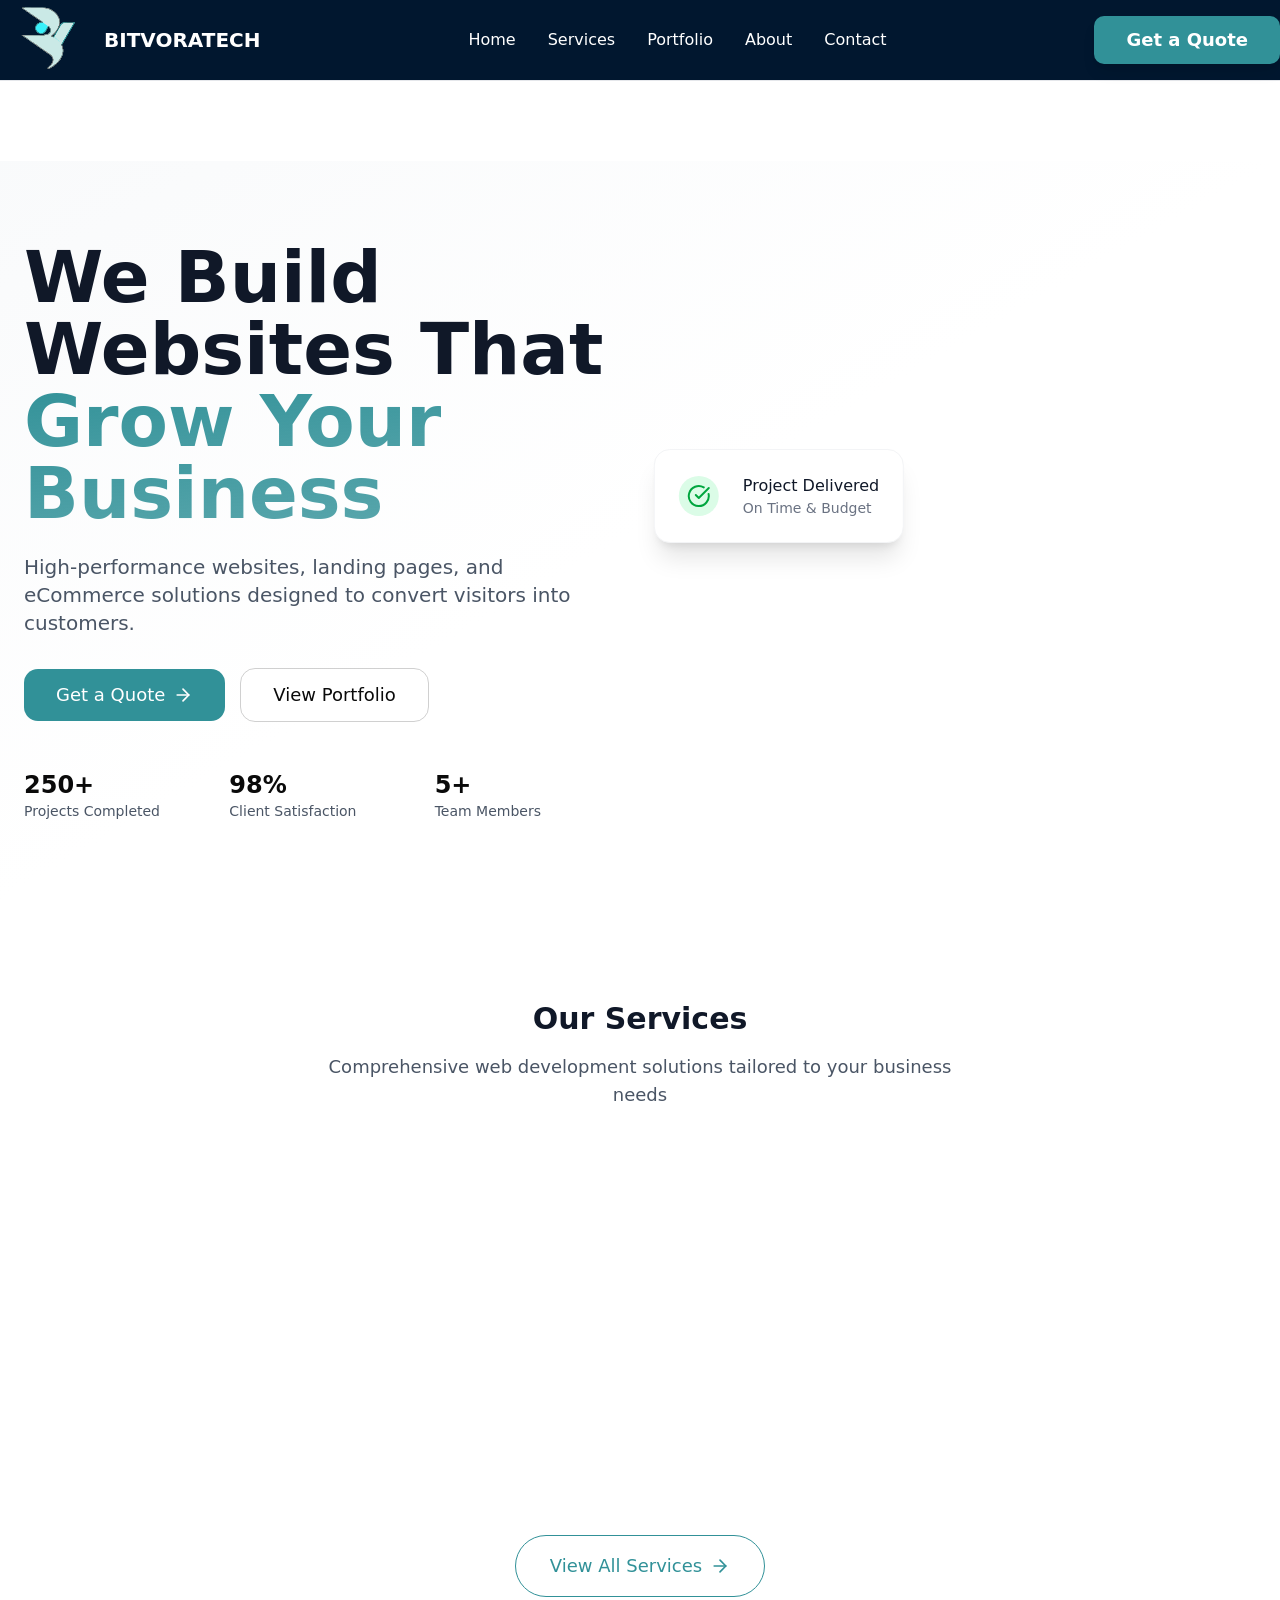
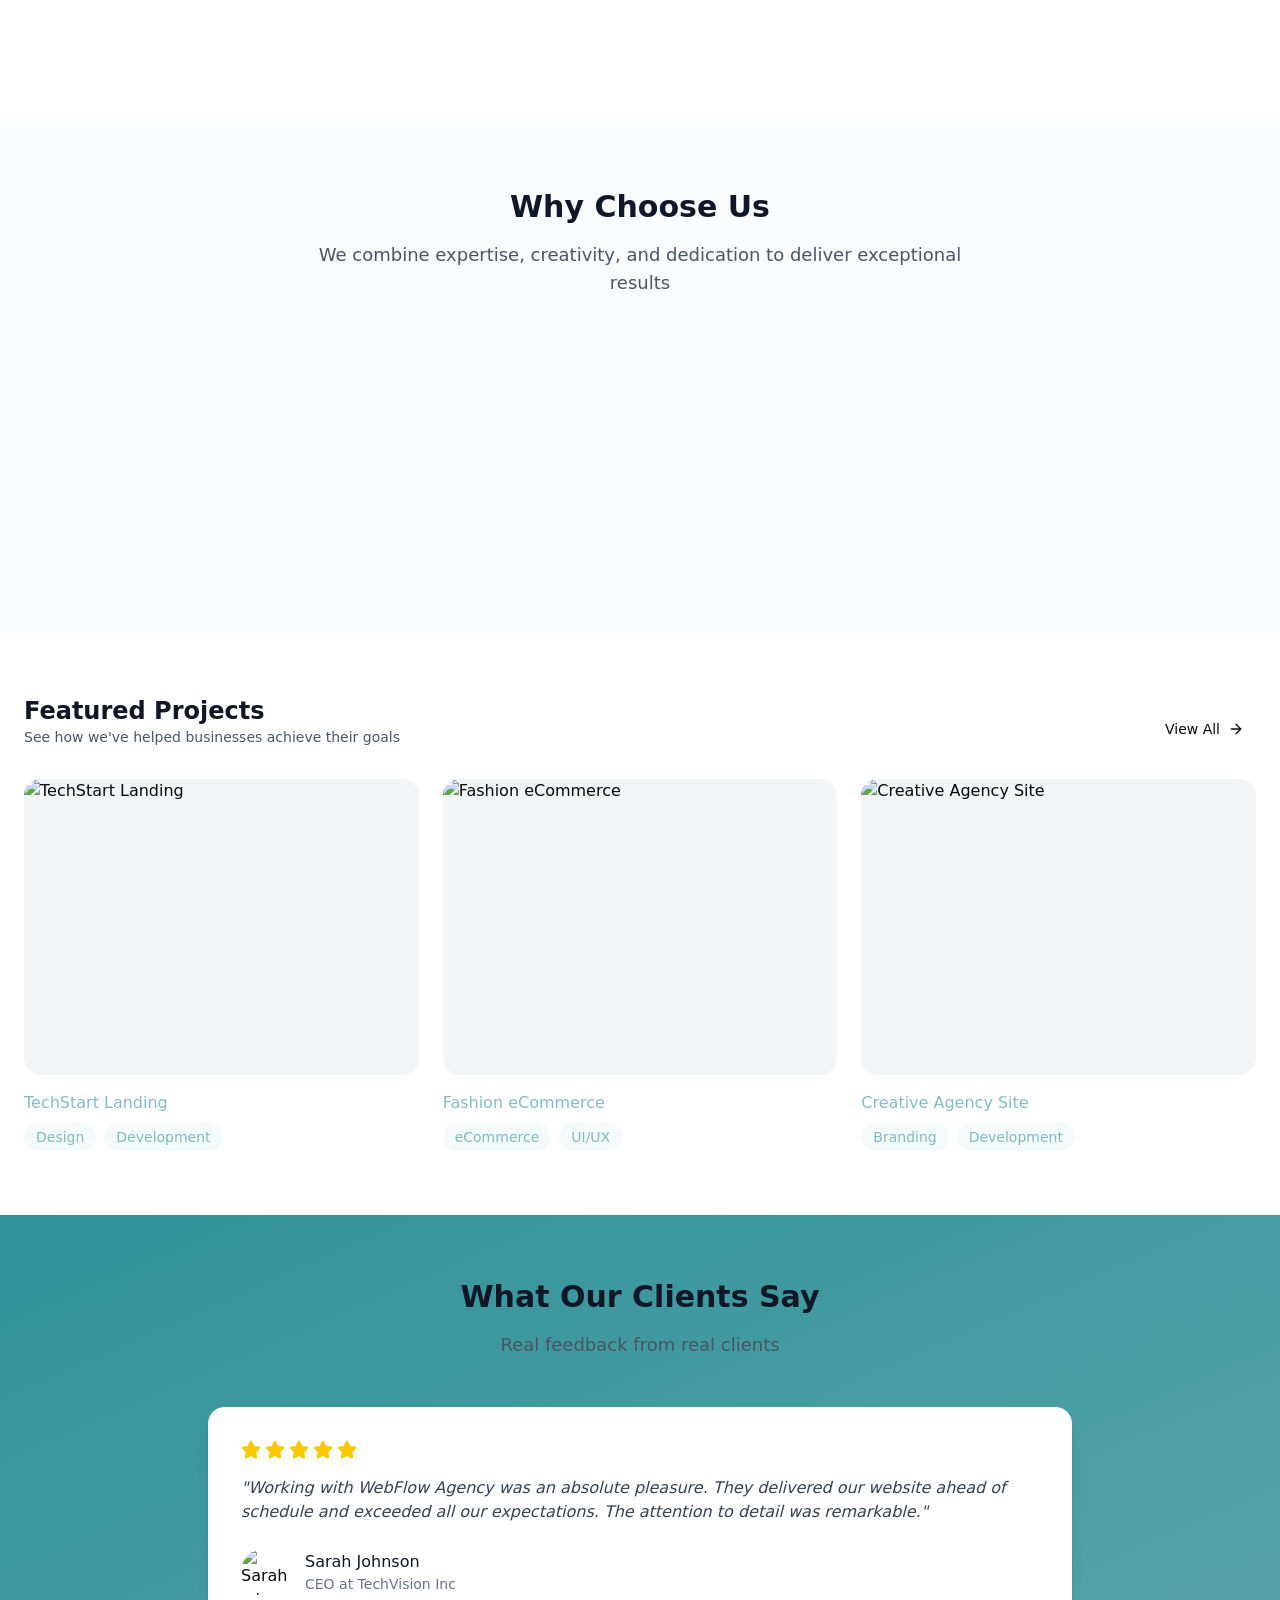
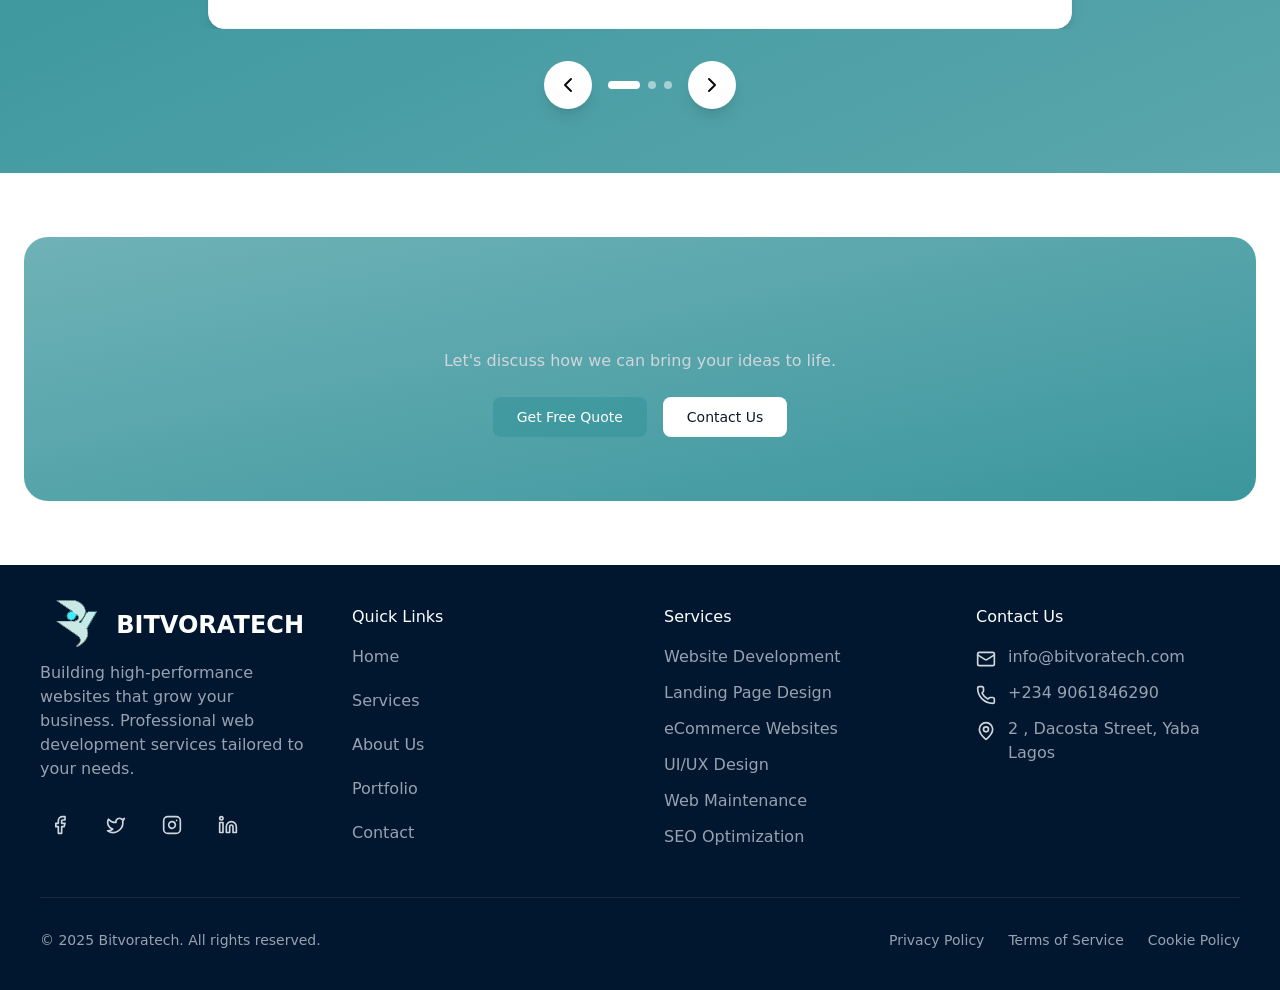
==== commit 1c0f259b: "feat: added new build" ====
--- a/index.html
+++ b/index.html
@@ -1 +1 @@
-<!DOCTYPE html><!--10tG_FaH0RYFr4Sr2mYfs--><html lang="en"><head><meta charSet="utf-8"/><meta name="viewport" content="width=device-width, initial-scale=1"/><link rel="preload" href="/_next/static/media/797e433ab948586e-s.p.dbea232f.woff2" as="font" crossorigin="" type="font/woff2"/><link rel="preload" href="/_next/static/media/caa3a2e1cccd8315-s.p.853070df.woff2" as="font" crossorigin="" type="font/woff2"/><link rel="preload" as="image" href="https://images.unsplash.com/photo-1603985585179-3d71c35a537c?crop=entropy&amp;cs=tinysrgb&amp;fit=max&amp;fm=jpg&amp;q=80&amp;w=1080"/><link rel="preload" as="image" href="https://images.unsplash.com/photo-1560202582-a391c31ec300?crop=entropy&amp;cs=tinysrgb&amp;fit=max&amp;fm=jpg&amp;q=80&amp;w=1080"/><link rel="preload" as="image" href="https://images.unsplash.com/photo-1658297063569-162817482fb6?crop=entropy&amp;cs=tinysrgb&amp;fit=max&amp;fm=jpg&amp;q=80&amp;w=1080"/><link rel="preload" as="image" href="https://images.unsplash.com/photo-1676792519027-7c42006d7b4a?crop=entropy&amp;cs=tinysrgb&amp;fit=max&amp;fm=jpg&amp;q=80&amp;w=1080"/><link rel="preload" as="image" href="https://images.unsplash.com/photo-1496180470114-6ef490f3ff22?crop=entropy&amp;cs=tinysrgb&amp;fit=max&amp;fm=jpg&amp;q=80&amp;w=400"/><link rel="stylesheet" href="/_next/static/chunks/fa5a6026f9f024e9.css" data-precedence="next"/><link rel="preload" as="script" fetchPriority="low" href="/_next/static/chunks/945fab894dcb74b9.js"/><script src="/_next/static/chunks/728abc7fac4c88eb.js" async=""></script><script src="/_next/static/chunks/8296bf97416a5ebf.js" async=""></script><script src="/_next/static/chunks/a4eeb46e07741350.js" async=""></script><script src="/_next/static/chunks/turbopack-9966211a5a2cc817.js" async=""></script><script src="/_next/static/chunks/39bb033b382ce0ba.js" async=""></script><script src="/_next/static/chunks/062cbea4f6333c17.js" async=""></script><script src="/_next/static/chunks/ff1a16fafef87110.js" async=""></script><script src="/_next/static/chunks/247eb132b7f7b574.js" async=""></script><script src="/_next/static/chunks/8632a8b6518e73f6.js" async=""></script><script src="/_next/static/chunks/1c5b47ad036ddda9.js" async=""></script><meta name="next-size-adjust" content=""/><title>BITVORATECH</title><link rel="icon" href="/favicon.ico?favicon.c974d08b.ico" sizes="48x48" type="image/x-icon"/><script src="/_next/static/chunks/a6dad97d9634a72d.js" noModule=""></script></head><body class="geist_a71539c9-module__T19VSG__variable geist_mono_8d43a2aa-module__8Li5zG__variable antialiased"><div hidden=""><!--$--><!--/$--></div><nav class="bg-[#01172F] border-b border-gray-200 sticky top-0 z-50"><div class="container"><div class="flex items-center justify-between h-20"><a href="/"><button class="flex items-center gap-1"><img alt="logo" loading="lazy" width="100" height="100" decoding="async" data-nimg="1" class="object-contain" style="color:transparent" src="/_next/static/media/bitvora logo.6297ccc5.svg"/><span class="text-xl font-black uppercase text-white">BitvoraTech</span></button></a><div class="hidden md:flex items-center gap-8"><a href="/"><button class="transition-colors text-white hover:text-blue-300">Home</button></a><a href="/services"><button class="transition-colors text-white hover:text-blue-300">Services</button></a><a href="/portfolio"><button class="transition-colors text-white hover:text-blue-300">Portfolio</button></a><a href="/about"><button class="transition-colors text-white hover:text-blue-300">About</button></a><a href="/contact"><button class="transition-colors text-white hover:text-blue-300">Contact</button></a></div><div class="hidden md:block"><a href="/quote"><button data-slot="button" class="inline-flex items-center justify-center gap-2 whitespace-nowrap disabled:pointer-events-none disabled:opacity-50 [&amp;_svg]:pointer-events-none [&amp;_svg:not([class*=&#x27;size-&#x27;])]:size-4 shrink-0 [&amp;_svg]:shrink-0 outline-none focus-visible:border-ring focus-visible:ring-ring/50 focus-visible:ring-[3px] aria-invalid:ring-destructive/20 dark:aria-invalid:ring-destructive/40 aria-invalid:border-destructive h-9 has-[&gt;svg]:px-3 bg-[#319198] text-white rounded-lg py-6 px-8 font-bold text-lg shadow-lg transition-transform transform hover:scale-105 hover:bg-[#319198]/70">Get a Quote</button></a></div><button class="md:hidden p-2 text-white rounded-lg cursor-pointer"><svg xmlns="http://www.w3.org/2000/svg" width="24" height="24" viewBox="0 0 24 24" fill="none" stroke="currentColor" stroke-width="2" stroke-linecap="round" stroke-linejoin="round" class="lucide lucide-menu w-6 h-6" aria-hidden="true"><path d="M4 5h16"></path><path d="M4 12h16"></path><path d="M4 19h16"></path></svg></button></div></div></nav><div class="pt-20"><section class="relative bg-linear-to-br from-gray-50 via-white to-primary-50  mb-5"><div class="container mx-auto px-6 py-20 max-md:py-12"><div class="grid lg:grid-cols-2 gap-12 items-center"><div style="opacity:0;transform:translateY(30px)"><h1 class="text-gray-900 mb-6 text-7xl font-black">We Build Websites That<!-- --> <span class="bg-linear-to-br from-[#319198] to-[#319198]/80 bg-clip-text text-transparent">Grow Your Business</span></h1><p class="text-gray-600 mb-8 text-xl">High-performance websites, landing pages, and eCommerce solutions designed to convert visitors into customers.</p><div class="flex flex-wrap gap-4"><a class="px-8 flex items-center gap-2 py-3 text-lg rounded-xl bg-[#319198] text-white hover:bg-[#319198]/80 transition-colors" href="quote">Get a Quote<svg xmlns="http://www.w3.org/2000/svg" width="20" height="20" viewBox="0 0 24 24" fill="none" stroke="currentColor" stroke-width="2" stroke-linecap="round" stroke-linejoin="round" class="lucide lucide-arrow-right" aria-hidden="true"><path d="M5 12h14"></path><path d="m12 5 7 7-7 7"></path></svg></a><a class="px-8 py-3 text-lg rounded-xl bg-white hover:bg-gray-300 outline" href="portfolio">View Portfolio</a></div><div class="grid grid-cols-3 gap-6 mt-12"><div><h3 class="text-primary-600 text-2xl font-bold">250+</h3><p class="text-gray-600 text-sm">Projects Completed</p></div><div><h3 class="text-primary-600 text-2xl font-bold">98%</h3><p class="text-gray-600 text-sm">Client Satisfaction</p></div><div><h3 class="text-primary-600 text-2xl font-bold">5+</h3><p class="text-gray-600 text-sm">Team Members</p></div></div></div><div class="relative" style="opacity:0;transform:scale(0.95)"><div class="relative rounded-2xl overflow-hidden shadow-2xl"><img src="https://images.unsplash.com/photo-1603985585179-3d71c35a537c?crop=entropy&amp;cs=tinysrgb&amp;fit=max&amp;fm=jpg&amp;q=80&amp;w=1080" alt="Web Design Workspace" class="w-full"/></div><div class="absolute -bottom-6 left-[115px] transform -translate-x-1/2 bg-white p-6 rounded-2xl shadow-xl border border-gray-100 mb-6"><div class="flex items-center gap-6"><div class="w-10 h-10 bg-green-100 rounded-full flex items-center justify-center"><svg xmlns="http://www.w3.org/2000/svg" width="24" height="24" viewBox="0 0 24 24" fill="none" stroke="currentColor" stroke-width="2" stroke-linecap="round" stroke-linejoin="round" class="lucide lucide-circle-check-big text-green-600" aria-hidden="true"><path d="M21.801 10A10 10 0 1 1 17 3.335"></path><path d="m9 11 3 3L22 4"></path></svg></div><div><h6 class="text-gray-900">Project Delivered</h6><p class="text-gray-500 text-sm">On Time &amp; Budget</p></div></div></div></div></div></div></section><section class="bg-white py-20 max-md:py-12"><div class="container mx-auto px-6 text-center mb-12"><h2 class="text-gray-900 mb-4 text-3xl font-bold" style="opacity:0;transform:translateY(20px)">Our Services</h2><p class="text-gray-600 max-w-2xl mx-auto text-lg font-medium">Comprehensive web development solutions tailored to your business needs</p><div class="grid md:grid-cols-2 lg:grid-cols-3 gap-8 mt-12"><div style="opacity:0;transform:translateY(20px)"><div class="bg-white p-8 rounded-2xl border border-gray-100 hover:border-primary-200 hover:shadow-xl transition-all duration-300 group" style="opacity:0;transform:translateY(20px)"><div class="w-14 h-14 bg-linear-to-br from-[#319198]/50 to-[#319198]/95 rounded-xl flex items-center justify-center  mb-6 group-hover:scale-110 transition-transform"><svg xmlns="http://www.w3.org/2000/svg" width="28" height="28" viewBox="0 0 24 24" fill="none" stroke="currentColor" stroke-width="2" stroke-linecap="round" stroke-linejoin="round" class="lucide lucide-code text-white/60" aria-hidden="true"><path d="m16 18 6-6-6-6"></path><path d="m8 6-6 6 6 6"></path></svg></div><h4 class="text-gray-900 mb-3 text-lg font-medium">Website Development</h4><p class="text-gray-600 mb-4 text-sm font-medium">Custom-built websites tailored to your business needs with modern technologies.</p><ul class="space-y-2"><li class="flex items-start gap-2 text-sm text-gray-600 font-medium"><span class="text-primary-600 mt-1">✓</span><span>Responsive Design</span></li><li class="flex items-start gap-2 text-sm text-gray-600 font-medium"><span class="text-primary-600 mt-1">✓</span><span>Fast Performance</span></li><li class="flex items-start gap-2 text-sm text-gray-600 font-medium"><span class="text-primary-600 mt-1">✓</span><span>SEO Optimized</span></li></ul></div></div><div style="opacity:0;transform:translateY(20px)"><div class="bg-white p-8 rounded-2xl border border-gray-100 hover:border-primary-200 hover:shadow-xl transition-all duration-300 group" style="opacity:0;transform:translateY(20px)"><div class="w-14 h-14 bg-linear-to-br from-[#319198]/50 to-[#319198]/95 rounded-xl flex items-center justify-center  mb-6 group-hover:scale-110 transition-transform"><svg xmlns="http://www.w3.org/2000/svg" width="28" height="28" viewBox="0 0 24 24" fill="none" stroke="currentColor" stroke-width="2" stroke-linecap="round" stroke-linejoin="round" class="lucide lucide-palette text-white/60" aria-hidden="true"><path d="M12 22a1 1 0 0 1 0-20 10 9 0 0 1 10 9 5 5 0 0 1-5 5h-2.25a1.75 1.75 0 0 0-1.4 2.8l.3.4a1.75 1.75 0 0 1-1.4 2.8z"></path><circle cx="13.5" cy="6.5" r=".5" fill="currentColor"></circle><circle cx="17.5" cy="10.5" r=".5" fill="currentColor"></circle><circle cx="6.5" cy="12.5" r=".5" fill="currentColor"></circle><circle cx="8.5" cy="7.5" r=".5" fill="currentColor"></circle></svg></div><h4 class="text-gray-900 mb-3 text-lg font-medium">UI/UX Design</h4><p class="text-gray-600 mb-4 text-sm font-medium">Beautiful, intuitive designs that provide exceptional user experiences.</p><ul class="space-y-2"><li class="flex items-start gap-2 text-sm text-gray-600 font-medium"><span class="text-primary-600 mt-1">✓</span><span>User Research</span></li><li class="flex items-start gap-2 text-sm text-gray-600 font-medium"><span class="text-primary-600 mt-1">✓</span><span>Wireframing</span></li><li class="flex items-start gap-2 text-sm text-gray-600 font-medium"><span class="text-primary-600 mt-1">✓</span><span>Prototyping</span></li></ul></div></div><div style="opacity:0;transform:translateY(20px)"><div class="bg-white p-8 rounded-2xl border border-gray-100 hover:border-primary-200 hover:shadow-xl transition-all duration-300 group" style="opacity:0;transform:translateY(20px)"><div class="w-14 h-14 bg-linear-to-br from-[#319198]/50 to-[#319198]/95 rounded-xl flex items-center justify-center  mb-6 group-hover:scale-110 transition-transform"><svg xmlns="http://www.w3.org/2000/svg" width="28" height="28" viewBox="0 0 24 24" fill="none" stroke="currentColor" stroke-width="2" stroke-linecap="round" stroke-linejoin="round" class="lucide lucide-shopping-cart text-white/60" aria-hidden="true"><circle cx="8" cy="21" r="1"></circle><circle cx="19" cy="21" r="1"></circle><path d="M2.05 2.05h2l2.66 12.42a2 2 0 0 0 2 1.58h9.78a2 2 0 0 0 1.95-1.57l1.65-7.43H5.12"></path></svg></div><h4 class="text-gray-900 mb-3 text-lg font-medium">eCommerce Solutions</h4><p class="text-gray-600 mb-4 text-sm font-medium">Powerful online stores that drive sales and grow your business.</p><ul class="space-y-2"><li class="flex items-start gap-2 text-sm text-gray-600 font-medium"><span class="text-primary-600 mt-1">✓</span><span>Payment Integration</span></li><li class="flex items-start gap-2 text-sm text-gray-600 font-medium"><span class="text-primary-600 mt-1">✓</span><span>Inventory Management</span></li><li class="flex items-start gap-2 text-sm text-gray-600 font-medium"><span class="text-primary-600 mt-1">✓</span><span>Analytics</span></li></ul></div></div></div><div class="text-center mt-12 mx-auto"><a class="text-[#319198] hover:text-[#319198]/80 hover:bg-[#319198]/10 text-lg py-4 px-8 border border-[#319198] rounded-full flex items-center gap-2 transition-all duration-300 justify-center  max-w-[250px] mx-auto" href="/services">View All Services<svg xmlns="http://www.w3.org/2000/svg" width="20" height="20" viewBox="0 0 24 24" fill="none" stroke="currentColor" stroke-width="2" stroke-linecap="round" stroke-linejoin="round" class="lucide lucide-arrow-right" aria-hidden="true"><path d="M5 12h14"></path><path d="m12 5 7 7-7 7"></path></svg></a></div></div></section><section class="bg-gray-50 py-16"><div class="container mx-auto px-6"><div class="mb-12 text-center"><h2 class="text-gray-900 mb-4 text-3xl font-bold" style="opacity:0;transform:translateY(20px)">Why Choose Us</h2><p class="text-gray-600 max-w-2xl mx-auto text-lg font-medium" style="opacity:0;transform:translateY(20px)">We combine expertise, creativity, and dedication to deliver exceptional results</p></div><div class="grid grid-cols-1 sm:grid-cols-2 lg:grid-cols-4 gap-6"><div class="bg-white rounded-xl p-5 text-center h-full flex flex-col items-center gap-3 border" style="opacity:0;transform:translateY(12px)"><div class="w-14 h-14 bg-primary-100 rounded-lg flex items-center justify-center"><svg xmlns="http://www.w3.org/2000/svg" width="32" height="32" viewBox="0 0 24 24" fill="none" stroke="currentColor" stroke-width="2" stroke-linecap="round" stroke-linejoin="round" class="lucide lucide-zap text-yellow-400" aria-hidden="true"><path d="M4 14a1 1 0 0 1-.78-1.63l9.9-10.2a.5.5 0 0 1 .86.46l-1.92 6.02A1 1 0 0 0 13 10h7a1 1 0 0 1 .78 1.63l-9.9 10.2a.5.5 0 0 1-.86-.46l1.92-6.02A1 1 0 0 0 11 14z"></path></svg></div><h5 class="text-gray-900 font-medium text-xl">Fast Delivery</h5><p class="text-gray-600 text-md">Get your website launched quickly without compromising on quality.</p></div><div class="bg-white rounded-xl p-5 text-center h-full flex flex-col items-center gap-3 border" style="opacity:0;transform:translateY(12px)"><div class="w-14 h-14 bg-primary-100 rounded-lg flex items-center justify-center"><svg xmlns="http://www.w3.org/2000/svg" width="32" height="32" viewBox="0 0 24 24" fill="none" stroke="currentColor" stroke-width="2" stroke-linecap="round" stroke-linejoin="round" class="lucide lucide-users text-gray-400" aria-hidden="true"><path d="M16 21v-2a4 4 0 0 0-4-4H6a4 4 0 0 0-4 4v2"></path><path d="M16 3.128a4 4 0 0 1 0 7.744"></path><path d="M22 21v-2a4 4 0 0 0-3-3.87"></path><circle cx="9" cy="7" r="4"></circle></svg></div><h5 class="text-gray-900 font-medium text-xl">Expert Team</h5><p class="text-gray-600 text-md">Work with experienced developers and designers who care about your success.</p></div><div class="bg-white rounded-xl p-5 text-center h-full flex flex-col items-center gap-3 border" style="opacity:0;transform:translateY(12px)"><div class="w-14 h-14 bg-primary-100 rounded-lg flex items-center justify-center"><svg xmlns="http://www.w3.org/2000/svg" width="32" height="32" viewBox="0 0 24 24" fill="none" stroke="currentColor" stroke-width="2" stroke-linecap="round" stroke-linejoin="round" class="lucide lucide-award text-cyan-400" aria-hidden="true"><path d="m15.477 12.89 1.515 8.526a.5.5 0 0 1-.81.47l-3.58-2.687a1 1 0 0 0-1.197 0l-3.586 2.686a.5.5 0 0 1-.81-.469l1.514-8.526"></path><circle cx="12" cy="8" r="6"></circle></svg></div><h5 class="text-gray-900 font-medium text-xl">Quality Assured</h5><p class="text-gray-600 text-md">Rigorous testing ensures your website works flawlessly across all devices.</p></div><div class="bg-white rounded-xl p-5 text-center h-full flex flex-col items-center gap-3 border" style="opacity:0;transform:translateY(12px)"><div class="w-14 h-14 bg-primary-100 rounded-lg flex items-center justify-center"><svg xmlns="http://www.w3.org/2000/svg" width="32" height="32" viewBox="0 0 24 24" fill="none" stroke="currentColor" stroke-width="2" stroke-linecap="round" stroke-linejoin="round" class="lucide lucide-circle-check-big text-green-600" aria-hidden="true"><path d="M21.801 10A10 10 0 1 1 17 3.335"></path><path d="m9 11 3 3L22 4"></path></svg></div><h5 class="text-gray-900 font-medium text-xl">Ongoing Support</h5><p class="text-gray-600 text-md">Continuous maintenance and support to keep your website running smoothly.</p></div></div></div></section><section class="bg-white py-16"><div class="container mx-auto px-6"><div class="flex justify-between items-end mb-8"><div><h2 class="text-gray-900 text-2xl font-semibold">Featured Projects</h2><p class="text-gray-600 text-sm">See how we&#x27;ve helped businesses achieve their goals</p></div><a href="portfolio"><button data-slot="button" class="items-center justify-center gap-2 whitespace-nowrap rounded-md text-sm font-medium transition-all disabled:pointer-events-none disabled:opacity-50 [&amp;_svg]:pointer-events-none [&amp;_svg:not([class*=&#x27;size-&#x27;])]:size-4 shrink-0 [&amp;_svg]:shrink-0 outline-none focus-visible:border-ring focus-visible:ring-ring/50 focus-visible:ring-[3px] aria-invalid:ring-destructive/20 dark:aria-invalid:ring-destructive/40 aria-invalid:border-destructive hover:bg-accent hover:text-accent-foreground dark:hover:bg-accent/50 h-9 px-4 py-2 has-[&gt;svg]:px-3 text-primary-600 hidden md:flex">View All <svg xmlns="http://www.w3.org/2000/svg" width="18" height="18" viewBox="0 0 24 24" fill="none" stroke="currentColor" stroke-width="2" stroke-linecap="round" stroke-linejoin="round" class="lucide lucide-arrow-right" aria-hidden="true"><path d="M5 12h14"></path><path d="m12 5 7 7-7 7"></path></svg></button></a></div><div class="grid grid-cols-1 sm:grid-cols-2 lg:grid-cols-3 gap-6"><a href="/portfolio"><div class="group cursor-pointer" style="opacity:0;transform:scale(0.95)"><div class="relative overflow-hidden rounded-2xl bg-gray-100 aspect-4/3"><img src="https://images.unsplash.com/photo-1560202582-a391c31ec300?crop=entropy&amp;cs=tinysrgb&amp;fit=max&amp;fm=jpg&amp;q=80&amp;w=1080" alt="TechStart Landing" class="w-full h-full object-cover transition-transform duration-500 group-hover:scale-110"/><div class="absolute inset-0 bg-linear-to-t from-[#319198]/80 via-[#319198]/20 to-transparent opacity-0 group-hover:opacity-100 transition-opacity duration-300"><div class="absolute bottom-0 left-0 right-0 p-6 text-white transform translate-y-4 group-hover:translate-y-0 transition-transform duration-300"><div class="flex items-center gap-2 mb-2"><span class="text-sm text-[#319198]/60">Landing Page</span><svg xmlns="http://www.w3.org/2000/svg" width="16" height="16" viewBox="0 0 24 24" fill="none" stroke="currentColor" stroke-width="2" stroke-linecap="round" stroke-linejoin="round" class="lucide lucide-external-link" aria-hidden="true"><path d="M15 3h6v6"></path><path d="M10 14 21 3"></path><path d="M18 13v6a2 2 0 0 1-2 2H5a2 2 0 0 1-2-2V8a2 2 0 0 1 2-2h6"></path></svg></div><h4 class="text-white mb-2">TechStart Landing</h4></div></div></div><div class="mt-4"><h5 class="text-[#319198]/60 mb-2">TechStart Landing</h5><div class="flex flex-wrap gap-2"><span class="px-3 py-1 bg-[#319198]/5 text-[#319198]/60 rounded-full text-sm">Design</span><span class="px-3 py-1 bg-[#319198]/5 text-[#319198]/60 rounded-full text-sm">Development</span></div></div></div></a><a href="/portfolio"><div class="group cursor-pointer" style="opacity:0;transform:scale(0.95)"><div class="relative overflow-hidden rounded-2xl bg-gray-100 aspect-4/3"><img src="https://images.unsplash.com/photo-1658297063569-162817482fb6?crop=entropy&amp;cs=tinysrgb&amp;fit=max&amp;fm=jpg&amp;q=80&amp;w=1080" alt="Fashion eCommerce" class="w-full h-full object-cover transition-transform duration-500 group-hover:scale-110"/><div class="absolute inset-0 bg-linear-to-t from-[#319198]/80 via-[#319198]/20 to-transparent opacity-0 group-hover:opacity-100 transition-opacity duration-300"><div class="absolute bottom-0 left-0 right-0 p-6 text-white transform translate-y-4 group-hover:translate-y-0 transition-transform duration-300"><div class="flex items-center gap-2 mb-2"><span class="text-sm text-[#319198]/60">eCommerce</span><svg xmlns="http://www.w3.org/2000/svg" width="16" height="16" viewBox="0 0 24 24" fill="none" stroke="currentColor" stroke-width="2" stroke-linecap="round" stroke-linejoin="round" class="lucide lucide-external-link" aria-hidden="true"><path d="M15 3h6v6"></path><path d="M10 14 21 3"></path><path d="M18 13v6a2 2 0 0 1-2 2H5a2 2 0 0 1-2-2V8a2 2 0 0 1 2-2h6"></path></svg></div><h4 class="text-white mb-2">Fashion eCommerce</h4></div></div></div><div class="mt-4"><h5 class="text-[#319198]/60 mb-2">Fashion eCommerce</h5><div class="flex flex-wrap gap-2"><span class="px-3 py-1 bg-[#319198]/5 text-[#319198]/60 rounded-full text-sm">eCommerce</span><span class="px-3 py-1 bg-[#319198]/5 text-[#319198]/60 rounded-full text-sm">UI/UX</span></div></div></div></a><a href="/portfolio"><div class="group cursor-pointer" style="opacity:0;transform:scale(0.95)"><div class="relative overflow-hidden rounded-2xl bg-gray-100 aspect-4/3"><img src="https://images.unsplash.com/photo-1676792519027-7c42006d7b4a?crop=entropy&amp;cs=tinysrgb&amp;fit=max&amp;fm=jpg&amp;q=80&amp;w=1080" alt="Creative Agency Site" class="w-full h-full object-cover transition-transform duration-500 group-hover:scale-110"/><div class="absolute inset-0 bg-linear-to-t from-[#319198]/80 via-[#319198]/20 to-transparent opacity-0 group-hover:opacity-100 transition-opacity duration-300"><div class="absolute bottom-0 left-0 right-0 p-6 text-white transform translate-y-4 group-hover:translate-y-0 transition-transform duration-300"><div class="flex items-center gap-2 mb-2"><span class="text-sm text-[#319198]/60">Website</span><svg xmlns="http://www.w3.org/2000/svg" width="16" height="16" viewBox="0 0 24 24" fill="none" stroke="currentColor" stroke-width="2" stroke-linecap="round" stroke-linejoin="round" class="lucide lucide-external-link" aria-hidden="true"><path d="M15 3h6v6"></path><path d="M10 14 21 3"></path><path d="M18 13v6a2 2 0 0 1-2 2H5a2 2 0 0 1-2-2V8a2 2 0 0 1 2-2h6"></path></svg></div><h4 class="text-white mb-2">Creative Agency Site</h4></div></div></div><div class="mt-4"><h5 class="text-[#319198]/60 mb-2">Creative Agency Site</h5><div class="flex flex-wrap gap-2"><span class="px-3 py-1 bg-[#319198]/5 text-[#319198]/60 rounded-full text-sm">Branding</span><span class="px-3 py-1 bg-[#319198]/5 text-[#319198]/60 rounded-full text-sm">Development</span></div></div></div></a></div><div class="text-center mt-8 md:hidden"><a href="portfolio"><button data-slot="button" class="inline-flex items-center justify-center gap-2 whitespace-nowrap rounded-md text-sm font-medium transition-all disabled:pointer-events-none disabled:opacity-50 [&amp;_svg]:pointer-events-none [&amp;_svg:not([class*=&#x27;size-&#x27;])]:size-4 shrink-0 [&amp;_svg]:shrink-0 outline-none focus-visible:border-ring focus-visible:ring-ring/50 focus-visible:ring-[3px] aria-invalid:ring-destructive/20 dark:aria-invalid:ring-destructive/40 aria-invalid:border-destructive hover:bg-accent hover:text-accent-foreground dark:hover:bg-accent/50 h-9 px-4 py-2 has-[&gt;svg]:px-3 text-primary-600">View All Projects <svg xmlns="http://www.w3.org/2000/svg" width="18" height="18" viewBox="0 0 24 24" fill="none" stroke="currentColor" stroke-width="2" stroke-linecap="round" stroke-linejoin="round" class="lucide lucide-arrow-right" aria-hidden="true"><path d="M5 12h14"></path><path d="m12 5 7 7-7 7"></path></svg></button></a></div></div></section><section class="bg-linear-to-br from-[#319198] to-[#319198]/80 py-16"><div class="container mx-auto px-6"><div class="mb-12 text-center"><h2 class="text-gray-900 mb-4 text-3xl font-bold" style="opacity:0;transform:translateY(20px)">What Our Clients Say</h2><p class="text-gray-600 max-w-2xl mx-auto text-lg font-medium" style="opacity:0;transform:translateY(20px)">Real feedback from real clients</p></div><div class="max-w-4xl mx-auto"><div class="relative"><div class="overflow-hidden"><div style="opacity:1;transform:none"><div class="bg-white p-8 rounded-2xl border border-gray-100 shadow-lg mx-4"><div class="flex gap-1 mb-4"><svg xmlns="http://www.w3.org/2000/svg" width="20" height="20" viewBox="0 0 24 24" fill="none" stroke="currentColor" stroke-width="2" stroke-linecap="round" stroke-linejoin="round" class="lucide lucide-star fill-yellow-400 text-yellow-400" aria-hidden="true"><path d="M11.525 2.295a.53.53 0 0 1 .95 0l2.31 4.679a2.123 2.123 0 0 0 1.595 1.16l5.166.756a.53.53 0 0 1 .294.904l-3.736 3.638a2.123 2.123 0 0 0-.611 1.878l.882 5.14a.53.53 0 0 1-.771.56l-4.618-2.428a2.122 2.122 0 0 0-1.973 0L6.396 21.01a.53.53 0 0 1-.77-.56l.881-5.139a2.122 2.122 0 0 0-.611-1.879L2.16 9.795a.53.53 0 0 1 .294-.906l5.165-.755a2.122 2.122 0 0 0 1.597-1.16z"></path></svg><svg xmlns="http://www.w3.org/2000/svg" width="20" height="20" viewBox="0 0 24 24" fill="none" stroke="currentColor" stroke-width="2" stroke-linecap="round" stroke-linejoin="round" class="lucide lucide-star fill-yellow-400 text-yellow-400" aria-hidden="true"><path d="M11.525 2.295a.53.53 0 0 1 .95 0l2.31 4.679a2.123 2.123 0 0 0 1.595 1.16l5.166.756a.53.53 0 0 1 .294.904l-3.736 3.638a2.123 2.123 0 0 0-.611 1.878l.882 5.14a.53.53 0 0 1-.771.56l-4.618-2.428a2.122 2.122 0 0 0-1.973 0L6.396 21.01a.53.53 0 0 1-.77-.56l.881-5.139a2.122 2.122 0 0 0-.611-1.879L2.16 9.795a.53.53 0 0 1 .294-.906l5.165-.755a2.122 2.122 0 0 0 1.597-1.16z"></path></svg><svg xmlns="http://www.w3.org/2000/svg" width="20" height="20" viewBox="0 0 24 24" fill="none" stroke="currentColor" stroke-width="2" stroke-linecap="round" stroke-linejoin="round" class="lucide lucide-star fill-yellow-400 text-yellow-400" aria-hidden="true"><path d="M11.525 2.295a.53.53 0 0 1 .95 0l2.31 4.679a2.123 2.123 0 0 0 1.595 1.16l5.166.756a.53.53 0 0 1 .294.904l-3.736 3.638a2.123 2.123 0 0 0-.611 1.878l.882 5.14a.53.53 0 0 1-.771.56l-4.618-2.428a2.122 2.122 0 0 0-1.973 0L6.396 21.01a.53.53 0 0 1-.77-.56l.881-5.139a2.122 2.122 0 0 0-.611-1.879L2.16 9.795a.53.53 0 0 1 .294-.906l5.165-.755a2.122 2.122 0 0 0 1.597-1.16z"></path></svg><svg xmlns="http://www.w3.org/2000/svg" width="20" height="20" viewBox="0 0 24 24" fill="none" stroke="currentColor" stroke-width="2" stroke-linecap="round" stroke-linejoin="round" class="lucide lucide-star fill-yellow-400 text-yellow-400" aria-hidden="true"><path d="M11.525 2.295a.53.53 0 0 1 .95 0l2.31 4.679a2.123 2.123 0 0 0 1.595 1.16l5.166.756a.53.53 0 0 1 .294.904l-3.736 3.638a2.123 2.123 0 0 0-.611 1.878l.882 5.14a.53.53 0 0 1-.771.56l-4.618-2.428a2.122 2.122 0 0 0-1.973 0L6.396 21.01a.53.53 0 0 1-.77-.56l.881-5.139a2.122 2.122 0 0 0-.611-1.879L2.16 9.795a.53.53 0 0 1 .294-.906l5.165-.755a2.122 2.122 0 0 0 1.597-1.16z"></path></svg><svg xmlns="http://www.w3.org/2000/svg" width="20" height="20" viewBox="0 0 24 24" fill="none" stroke="currentColor" stroke-width="2" stroke-linecap="round" stroke-linejoin="round" class="lucide lucide-star fill-yellow-400 text-yellow-400" aria-hidden="true"><path d="M11.525 2.295a.53.53 0 0 1 .95 0l2.31 4.679a2.123 2.123 0 0 0 1.595 1.16l5.166.756a.53.53 0 0 1 .294.904l-3.736 3.638a2.123 2.123 0 0 0-.611 1.878l.882 5.14a.53.53 0 0 1-.771.56l-4.618-2.428a2.122 2.122 0 0 0-1.973 0L6.396 21.01a.53.53 0 0 1-.77-.56l.881-5.139a2.122 2.122 0 0 0-.611-1.879L2.16 9.795a.53.53 0 0 1 .294-.906l5.165-.755a2.122 2.122 0 0 0 1.597-1.16z"></path></svg></div><p class="text-gray-700 mb-6 italic">&quot;<!-- -->Working with WebFlow Agency was an absolute pleasure. They delivered our website ahead of schedule and exceeded all our expectations. The attention to detail was remarkable.<!-- -->&quot;</p><div class="flex items-center gap-4"><img src="https://images.unsplash.com/photo-1496180470114-6ef490f3ff22?crop=entropy&amp;cs=tinysrgb&amp;fit=max&amp;fm=jpg&amp;q=80&amp;w=400" alt="Sarah Johnson" class="w-12 h-12 rounded-full object-cover"/><div><h6 class="text-gray-900">Sarah Johnson</h6><p class="text-sm text-gray-500">CEO<!-- --> at <!-- -->TechVision Inc</p></div></div></div></div></div><div class="flex items-center justify-center gap-4 mt-8"><button class="w-12 h-12 bg-white rounded-full flex items-center justify-center hover:bg-gray-100 transition-colors shadow-lg" aria-label="Previous testimonial"><svg xmlns="http://www.w3.org/2000/svg" width="24" height="24" viewBox="0 0 24 24" fill="none" stroke="currentColor" stroke-width="2" stroke-linecap="round" stroke-linejoin="round" class="lucide lucide-chevron-left text-primary-600" aria-hidden="true"><path d="m15 18-6-6 6-6"></path></svg></button><div class="flex gap-2"><button class="w-2 h-2 rounded-full transition-all bg-white w-8" aria-label="Go to testimonial 1"></button><button class="w-2 h-2 rounded-full transition-all bg-white/50 hover:bg-white/75" aria-label="Go to testimonial 2"></button><button class="w-2 h-2 rounded-full transition-all bg-white/50 hover:bg-white/75" aria-label="Go to testimonial 3"></button></div><button class="w-12 h-12 bg-white rounded-full flex items-center justify-center hover:bg-gray-100 transition-colors shadow-lg" aria-label="Next testimonial"><svg xmlns="http://www.w3.org/2000/svg" width="24" height="24" viewBox="0 0 24 24" fill="none" stroke="currentColor" stroke-width="2" stroke-linecap="round" stroke-linejoin="round" class="lucide lucide-chevron-right text-primary-600" aria-hidden="true"><path d="m9 18 6-6-6-6"></path></svg></button></div></div></div></div></section><section class="bg-white py-16"><div class="container mx-auto px-6"><div class="rounded-3xl p-16 text-center relative bg-linear-to-br from-[#319198]/70 to-[#319198]/95 overflow-hidden"><h2 class="text-white text-2xl font-semibold mb-4" style="opacity:0;transform:translateY(12px)">Ready to Start Your Project?</h2><p class="text-gray-300 max-w-xl mx-auto mb-6">Let&#x27;s discuss how we can bring your ideas to life.</p><div class="flex flex-wrap gap-4 justify-center"><a href="quote"><button data-slot="button" class="inline-flex items-center justify-center gap-2 whitespace-nowrap text-sm font-medium transition-all disabled:pointer-events-none disabled:opacity-50 [&amp;_svg]:pointer-events-none [&amp;_svg:not([class*=&#x27;size-&#x27;])]:size-4 shrink-0 [&amp;_svg]:shrink-0 outline-none focus-visible:border-ring focus-visible:ring-ring/50 focus-visible:ring-[3px] aria-invalid:ring-destructive/20 dark:aria-invalid:ring-destructive/40 aria-invalid:border-destructive h-10 rounded-md px-6 has-[&gt;svg]:px-4 bg-[#319198]/50 text-white hover:bg-[#319198]/80">Get Free Quote</button></a><a href="contact"><button data-slot="button" class="inline-flex items-center justify-center gap-2 whitespace-nowrap text-sm font-medium transition-all disabled:pointer-events-none disabled:opacity-50 [&amp;_svg]:pointer-events-none [&amp;_svg:not([class*=&#x27;size-&#x27;])]:size-4 shrink-0 [&amp;_svg]:shrink-0 outline-none focus-visible:border-ring focus-visible:ring-ring/50 focus-visible:ring-[3px] aria-invalid:ring-destructive/20 dark:aria-invalid:ring-destructive/40 aria-invalid:border-destructive h-10 rounded-md px-6 has-[&gt;svg]:px-4 bg-white text-gray-900 hover:bg-gray-100">Contact Us</button></a></div></div></div></section></div><!--$--><!--/$--><footer class="bg-[#01172F] text-gray-300"><div class="container py-10 px-10"><div class="grid grid-cols-1 md:grid-cols-2 lg:grid-cols-4 gap-12"><div><div class="flex items-center  mb-4"><div class=" h-10  flex items-center justify-center"><img alt="logo" loading="lazy" width="100" height="100" decoding="async" data-nimg="1" class="object-contain" style="color:transparent" src="/_next/static/media/bitvora logo.6297ccc5.svg"/></div><span class="text-white uppercase text-2xl font-black">Bitvoratech</span></div><p class="text-gray-400 mb-6">Building high-performance websites that grow your business. Professional web development services tailored to your needs.</p><div class="flex gap-4"><a href="#" class="w-10 h-10  rounded-lg flex items-center justify-center hover:bg-primary-600 transition-colors"><svg xmlns="http://www.w3.org/2000/svg" width="20" height="20" viewBox="0 0 24 24" fill="none" stroke="currentColor" stroke-width="2" stroke-linecap="round" stroke-linejoin="round" class="lucide lucide-facebook" aria-hidden="true"><path d="M18 2h-3a5 5 0 0 0-5 5v3H7v4h3v8h4v-8h3l1-4h-4V7a1 1 0 0 1 1-1h3z"></path></svg></a><a href="#" class="w-10 h-10  rounded-lg flex items-center justify-center hover:bg-primary-600 transition-colors"><svg xmlns="http://www.w3.org/2000/svg" width="20" height="20" viewBox="0 0 24 24" fill="none" stroke="currentColor" stroke-width="2" stroke-linecap="round" stroke-linejoin="round" class="lucide lucide-twitter" aria-hidden="true"><path d="M22 4s-.7 2.1-2 3.4c1.6 10-9.4 17.3-18 11.6 2.2.1 4.4-.6 6-2C3 15.5.5 9.6 3 5c2.2 2.6 5.6 4.1 9 4-.9-4.2 4-6.6 7-3.8 1.1 0 3-1.2 3-1.2z"></path></svg></a><a href="#" class="w-10 h-10  rounded-lg flex items-center justify-center hover:bg-primary-600 transition-colors"><svg xmlns="http://www.w3.org/2000/svg" width="20" height="20" viewBox="0 0 24 24" fill="none" stroke="currentColor" stroke-width="2" stroke-linecap="round" stroke-linejoin="round" class="lucide lucide-instagram" aria-hidden="true"><rect width="20" height="20" x="2" y="2" rx="5" ry="5"></rect><path d="M16 11.37A4 4 0 1 1 12.63 8 4 4 0 0 1 16 11.37z"></path><line x1="17.5" x2="17.51" y1="6.5" y2="6.5"></line></svg></a><a href="#" class="w-10 h-10  rounded-lg flex items-center justify-center hover:bg-primary-600 transition-colors"><svg xmlns="http://www.w3.org/2000/svg" width="20" height="20" viewBox="0 0 24 24" fill="none" stroke="currentColor" stroke-width="2" stroke-linecap="round" stroke-linejoin="round" class="lucide lucide-linkedin" aria-hidden="true"><path d="M16 8a6 6 0 0 1 6 6v7h-4v-7a2 2 0 0 0-2-2 2 2 0 0 0-2 2v7h-4v-7a6 6 0 0 1 6-6z"></path><rect width="4" height="12" x="2" y="9"></rect><circle cx="4" cy="4" r="2"></circle></svg></a></div></div><div><h6 class="text-white mb-4">Quick Links</h6><ul class="space-y-3 flex flex-col gap-2"><a href="/"><button class="text-gray-400 hover:text-primary-400 transition-colors">Home</button></a><a href="services"><button class="text-gray-400 hover:text-primary-400 transition-colors">Services</button></a><a href="about"><button class="text-gray-400 hover:text-primary-400 transition-colors">About Us</button></a><a href="portfolio"><button class="text-gray-400 hover:text-primary-400 transition-colors">Portfolio</button></a><a href="contact"><button class="text-gray-400 hover:text-primary-400 transition-colors">Contact</button></a></ul></div><div><h6 class="text-white mb-4">Services</h6><ul class="space-y-3"><li class="text-gray-400">Website Development</li><li class="text-gray-400">Landing Page Design</li><li class="text-gray-400">eCommerce Websites</li><li class="text-gray-400">UI/UX Design</li><li class="text-gray-400">Web Maintenance</li><li class="text-gray-400">SEO Optimization</li></ul></div><div><h6 class="text-white mb-4">Contact Us</h6><ul class="space-y-3"><li class="flex items-start gap-3"><svg xmlns="http://www.w3.org/2000/svg" width="20" height="20" viewBox="0 0 24 24" fill="none" stroke="currentColor" stroke-width="2" stroke-linecap="round" stroke-linejoin="round" class="lucide lucide-mail text-primary-400 mt-1 shrink-0" aria-hidden="true"><path d="m22 7-8.991 5.727a2 2 0 0 1-2.009 0L2 7"></path><rect x="2" y="4" width="20" height="16" rx="2"></rect></svg><span class="text-gray-400">infobitvoratech@gmail.com</span></li><li class="flex items-start gap-3"><svg xmlns="http://www.w3.org/2000/svg" width="20" height="20" viewBox="0 0 24 24" fill="none" stroke="currentColor" stroke-width="2" stroke-linecap="round" stroke-linejoin="round" class="lucide lucide-phone text-primary-400 mt-1 shrink-0" aria-hidden="true"><path d="M13.832 16.568a1 1 0 0 0 1.213-.303l.355-.465A2 2 0 0 1 17 15h3a2 2 0 0 1 2 2v3a2 2 0 0 1-2 2A18 18 0 0 1 2 4a2 2 0 0 1 2-2h3a2 2 0 0 1 2 2v3a2 2 0 0 1-.8 1.6l-.468.351a1 1 0 0 0-.292 1.233 14 14 0 0 0 6.392 6.384"></path></svg><span class="text-gray-400">+234 9061846290</span></li><li class="flex items-start gap-3"><svg xmlns="http://www.w3.org/2000/svg" width="20" height="20" viewBox="0 0 24 24" fill="none" stroke="currentColor" stroke-width="2" stroke-linecap="round" stroke-linejoin="round" class="lucide lucide-map-pin text-primary-400 mt-1 shrink-0" aria-hidden="true"><path d="M20 10c0 4.993-5.539 10.193-7.399 11.799a1 1 0 0 1-1.202 0C9.539 20.193 4 14.993 4 10a8 8 0 0 1 16 0"></path><circle cx="12" cy="10" r="3"></circle></svg><span class="text-gray-400">2 , Dacosta Street, Yaba Lagos</span></li></ul></div></div><div class="border-t border-gray-800 mt-12 pt-8 flex flex-col md:flex-row items-center justify-between gap-4"><p class="text-gray-400 text-sm">© 2025 Bitvoratech. All rights reserved.</p><div class="flex gap-6 text-sm"><a href="#" class="text-gray-400 hover:text-primary-400 transition-colors">Privacy Policy</a><a href="#" class="text-gray-400 hover:text-primary-400 transition-colors">Terms of Service</a><a href="#" class="text-gray-400 hover:text-primary-400 transition-colors">Cookie Policy</a></div></div></div></footer><script src="/_next/static/chunks/945fab894dcb74b9.js" id="_R_" async=""></script><script>(self.__next_f=self.__next_f||[]).push([0])</script><script>self.__next_f.push([1,"1:\"$Sreact.fragment\"\n2:I[62319,[\"/_next/static/chunks/39bb033b382ce0ba.js\",\"/_next/static/chunks/062cbea4f6333c17.js\"],\"default\"]\n3:I[39756,[\"/_next/static/chunks/ff1a16fafef87110.js\",\"/_next/static/chunks/247eb132b7f7b574.js\"],\"default\"]\n4:I[37457,[\"/_next/static/chunks/ff1a16fafef87110.js\",\"/_next/static/chunks/247eb132b7f7b574.js\"],\"default\"]\n5:I[56691,[\"/_next/static/chunks/39bb033b382ce0ba.js\",\"/_next/static/chunks/062cbea4f6333c17.js\"],\"Footer\"]\n6:I[47257,[\"/_next/static/chunks/ff1a16fafef87110.js\",\"/_next/static/chunks/247eb132b7f7b574.js\"],\"ClientPageRoot\"]\n7:I[31713,[\"/_next/static/chunks/39bb033b382ce0ba.js\",\"/_next/static/chunks/062cbea4f6333c17.js\",\"/_next/static/chunks/8632a8b6518e73f6.js\",\"/_next/static/chunks/1c5b47ad036ddda9.js\"],\"default\"]\na:I[97367,[\"/_next/static/chunks/ff1a16fafef87110.js\",\"/_next/static/chunks/247eb132b7f7b574.js\"],\"OutletBoundary\"]\nb:\"$Sreact.suspense\"\nd:I[97367,[\"/_next/static/chunks/ff1a16fafef87110.js\",\"/_next/static/chunks/247eb132b7f7b574.js\"],\"ViewportBoundary\"]\nf:I[97367,[\"/_next/static/chunks/ff1a16fafef87110.js\",\"/_next/static/chunks/247eb132b7f7b574.js\"],\"MetadataBoundary\"]\n11:I[68027,[],\"default\"]\n:HL[\"/_next/static/chunks/fa5a6026f9f024e9.css\",\"style\"]\n:HL[\"/_next/static/media/797e433ab948586e-s.p.dbea232f.woff2\",\"font\",{\"crossOrigin\":\"\",\"type\":\"font/woff2\"}]\n:HL[\"/_next/static/media/caa3a2e1cccd8315-s.p.853070df.woff2\",\"font\",{\"crossOrigin\":\"\",\"type\":\"font/woff2\"}]\n"])</script><script>self.__next_f.push([1,"0:{\"P\":null,\"b\":\"10tG_FaH0RYFr4Sr2mYfs\",\"c\":[\"\",\"\"],\"q\":\"\",\"i\":false,\"f\":[[[\"\",{\"children\":[\"__PAGE__\",{}]},\"$undefined\",\"$undefined\",true],[[\"$\",\"$1\",\"c\",{\"children\":[[[\"$\",\"link\",\"0\",{\"rel\":\"stylesheet\",\"href\":\"/_next/static/chunks/fa5a6026f9f024e9.css\",\"precedence\":\"next\",\"crossOrigin\":\"$undefined\",\"nonce\":\"$undefined\"}],[\"$\",\"script\",\"script-0\",{\"src\":\"/_next/static/chunks/39bb033b382ce0ba.js\",\"async\":true,\"nonce\":\"$undefined\"}],[\"$\",\"script\",\"script-1\",{\"src\":\"/_next/static/chunks/062cbea4f6333c17.js\",\"async\":true,\"nonce\":\"$undefined\"}]],[\"$\",\"html\",null,{\"lang\":\"en\",\"children\":[\"$\",\"body\",null,{\"className\":\"geist_a71539c9-module__T19VSG__variable geist_mono_8d43a2aa-module__8Li5zG__variable antialiased\",\"children\":[[\"$\",\"$L2\",null,{}],[\"$\",\"$L3\",null,{\"parallelRouterKey\":\"children\",\"error\":\"$undefined\",\"errorStyles\":\"$undefined\",\"errorScripts\":\"$undefined\",\"template\":[\"$\",\"$L4\",null,{}],\"templateStyles\":\"$undefined\",\"templateScripts\":\"$undefined\",\"notFound\":[[[\"$\",\"title\",null,{\"children\":\"404: This page could not be found.\"}],[\"$\",\"div\",null,{\"style\":{\"fontFamily\":\"system-ui,\\\"Segoe UI\\\",Roboto,Helvetica,Arial,sans-serif,\\\"Apple Color Emoji\\\",\\\"Segoe UI Emoji\\\"\",\"height\":\"100vh\",\"textAlign\":\"center\",\"display\":\"flex\",\"flexDirection\":\"column\",\"alignItems\":\"center\",\"justifyContent\":\"center\"},\"children\":[\"$\",\"div\",null,{\"children\":[[\"$\",\"style\",null,{\"dangerouslySetInnerHTML\":{\"__html\":\"body{color:#000;background:#fff;margin:0}.next-error-h1{border-right:1px solid rgba(0,0,0,.3)}@media (prefers-color-scheme:dark){body{color:#fff;background:#000}.next-error-h1{border-right:1px solid rgba(255,255,255,.3)}}\"}}],[\"$\",\"h1\",null,{\"className\":\"next-error-h1\",\"style\":{\"display\":\"inline-block\",\"margin\":\"0 20px 0 0\",\"padding\":\"0 23px 0 0\",\"fontSize\":24,\"fontWeight\":500,\"verticalAlign\":\"top\",\"lineHeight\":\"49px\"},\"children\":404}],[\"$\",\"div\",null,{\"style\":{\"display\":\"inline-block\"},\"children\":[\"$\",\"h2\",null,{\"style\":{\"fontSize\":14,\"fontWeight\":400,\"lineHeight\":\"49px\",\"margin\":0},\"children\":\"This page could not be found.\"}]}]]}]}]],[]],\"forbidden\":\"$undefined\",\"unauthorized\":\"$undefined\"}],[\"$\",\"$L5\",null,{}]]}]}]]}],{\"children\":[[\"$\",\"$1\",\"c\",{\"children\":[[\"$\",\"$L6\",null,{\"Component\":\"$7\",\"serverProvidedParams\":{\"searchParams\":{},\"params\":{},\"promises\":[\"$@8\",\"$@9\"]}}],[[\"$\",\"script\",\"script-0\",{\"src\":\"/_next/static/chunks/8632a8b6518e73f6.js\",\"async\":true,\"nonce\":\"$undefined\"}],[\"$\",\"script\",\"script-1\",{\"src\":\"/_next/static/chunks/1c5b47ad036ddda9.js\",\"async\":true,\"nonce\":\"$undefined\"}]],[\"$\",\"$La\",null,{\"children\":[\"$\",\"$b\",null,{\"name\":\"Next.MetadataOutlet\",\"children\":\"$@c\"}]}]]}],{},null,false,false]},null,false,false],[\"$\",\"$1\",\"h\",{\"children\":[null,[\"$\",\"$Ld\",null,{\"children\":\"$@e\"}],[\"$\",\"div\",null,{\"hidden\":true,\"children\":[\"$\",\"$Lf\",null,{\"children\":[\"$\",\"$b\",null,{\"name\":\"Next.Metadata\",\"children\":\"$@10\"}]}]}],[\"$\",\"meta\",null,{\"name\":\"next-size-adjust\",\"content\":\"\"}]]}],false]],\"m\":\"$undefined\",\"G\":[\"$11\",[]],\"S\":true}\n"])</script><script>self.__next_f.push([1,"8:{}\n9:\"$0:f:0:1:1:children:0:props:children:0:props:serverProvidedParams:params\"\n"])</script><script>self.__next_f.push([1,"e:[[\"$\",\"meta\",\"0\",{\"charSet\":\"utf-8\"}],[\"$\",\"meta\",\"1\",{\"name\":\"viewport\",\"content\":\"width=device-width, initial-scale=1\"}]]\n"])</script><script>self.__next_f.push([1,"12:I[27201,[\"/_next/static/chunks/ff1a16fafef87110.js\",\"/_next/static/chunks/247eb132b7f7b574.js\"],\"IconMark\"]\n10:[[\"$\",\"title\",\"0\",{\"children\":\"BITVORATECH\"}],[\"$\",\"link\",\"1\",{\"rel\":\"icon\",\"href\":\"/favicon.ico?favicon.c974d08b.ico\",\"sizes\":\"48x48\",\"type\":\"image/x-icon\"}],[\"$\",\"$L12\",\"2\",{}]]\nc:null\n"])</script></body></html>+<!DOCTYPE html><!--P5uGUrvCdYcs_twi8cVHT--><html lang="en"><head><meta charSet="utf-8"/><meta name="viewport" content="width=device-width, initial-scale=1"/><link rel="preload" href="/_next/static/media/797e433ab948586e-s.p.dbea232f.woff2" as="font" crossorigin="" type="font/woff2"/><link rel="preload" href="/_next/static/media/caa3a2e1cccd8315-s.p.853070df.woff2" as="font" crossorigin="" type="font/woff2"/><link rel="preload" as="image" href="https://images.unsplash.com/photo-1603985585179-3d71c35a537c?crop=entropy&amp;cs=tinysrgb&amp;fit=max&amp;fm=jpg&amp;q=80&amp;w=1080"/><link rel="preload" as="image" href="https://images.unsplash.com/photo-1560202582-a391c31ec300?crop=entropy&amp;cs=tinysrgb&amp;fit=max&amp;fm=jpg&amp;q=80&amp;w=1080"/><link rel="preload" as="image" href="https://images.unsplash.com/photo-1658297063569-162817482fb6?crop=entropy&amp;cs=tinysrgb&amp;fit=max&amp;fm=jpg&amp;q=80&amp;w=1080"/><link rel="preload" as="image" href="https://images.unsplash.com/photo-1676792519027-7c42006d7b4a?crop=entropy&amp;cs=tinysrgb&amp;fit=max&amp;fm=jpg&amp;q=80&amp;w=1080"/><link rel="preload" as="image" href="https://images.unsplash.com/photo-1496180470114-6ef490f3ff22?crop=entropy&amp;cs=tinysrgb&amp;fit=max&amp;fm=jpg&amp;q=80&amp;w=400"/><link rel="stylesheet" href="/_next/static/chunks/fa5a6026f9f024e9.css" data-precedence="next"/><link rel="preload" as="script" fetchPriority="low" href="/_next/static/chunks/268983ca9e2831a7.js"/><script src="/_next/static/chunks/728abc7fac4c88eb.js" async=""></script><script src="/_next/static/chunks/8296bf97416a5ebf.js" async=""></script><script src="/_next/static/chunks/55825b216849be65.js" async=""></script><script src="/_next/static/chunks/turbopack-2d6f38843dcdf33a.js" async=""></script><script src="/_next/static/chunks/3def6ad737a4983b.js" async=""></script><script src="/_next/static/chunks/39bb033b382ce0ba.js" async=""></script><script src="/_next/static/chunks/1f3945edf2a42d6d.js" async=""></script><script src="/_next/static/chunks/ff1a16fafef87110.js" async=""></script><script src="/_next/static/chunks/247eb132b7f7b574.js" async=""></script><script src="/_next/static/chunks/8632a8b6518e73f6.js" async=""></script><script src="/_next/static/chunks/1c5b47ad036ddda9.js" async=""></script><link rel="preload" href="https://pagead2.googlesyndication.com/pagead/js/adsbygoogle.js?client=ca-pub-7640720837871445" as="script" crossorigin=""/><meta name="next-size-adjust" content=""/><title>bitvoratech</title><meta name="description" content="Build your business to go forward"/><link rel="icon" href="/favicon.ico?favicon.c974d08b.ico" sizes="48x48" type="image/x-icon"/><script src="/_next/static/chunks/a6dad97d9634a72d.js" noModule=""></script></head><body class="geist_a71539c9-module__T19VSG__variable geist_mono_8d43a2aa-module__8Li5zG__variable antialiased"><div hidden=""><!--$--><!--/$--></div><nav class="bg-[#01172F] border-b border-gray-200 sticky top-0 z-50"><div class="container"><div class="flex items-center justify-between h-20"><a href="/"><button class="flex items-center gap-1"><img alt="logo" loading="lazy" width="100" height="100" decoding="async" data-nimg="1" class="object-contain" style="color:transparent" src="/_next/static/media/bitvora logo.6297ccc5.svg"/><span class="text-xl font-black uppercase text-white">BitvoraTech</span></button></a><div class="hidden md:flex items-center gap-8"><a href="/"><button class="transition-colors text-white hover:text-blue-300">Home</button></a><a href="/services"><button class="transition-colors text-white hover:text-blue-300">Services</button></a><a href="/portfolio"><button class="transition-colors text-white hover:text-blue-300">Portfolio</button></a><a href="/about"><button class="transition-colors text-white hover:text-blue-300">About</button></a><a href="/contact"><button class="transition-colors text-white hover:text-blue-300">Contact</button></a></div><div class="hidden md:block"><a href="/quote"><button data-slot="button" class="inline-flex items-center justify-center gap-2 whitespace-nowrap disabled:pointer-events-none disabled:opacity-50 [&amp;_svg]:pointer-events-none [&amp;_svg:not([class*=&#x27;size-&#x27;])]:size-4 shrink-0 [&amp;_svg]:shrink-0 outline-none focus-visible:border-ring focus-visible:ring-ring/50 focus-visible:ring-[3px] aria-invalid:ring-destructive/20 dark:aria-invalid:ring-destructive/40 aria-invalid:border-destructive h-9 has-[&gt;svg]:px-3 bg-[#319198] text-white rounded-lg py-6 px-8 font-bold text-lg shadow-lg transition-transform transform hover:scale-105 hover:bg-[#319198]/70">Get a Quote</button></a></div><button class="md:hidden p-2 text-white rounded-lg cursor-pointer"><svg xmlns="http://www.w3.org/2000/svg" width="24" height="24" viewBox="0 0 24 24" fill="none" stroke="currentColor" stroke-width="2" stroke-linecap="round" stroke-linejoin="round" class="lucide lucide-menu w-6 h-6" aria-hidden="true"><path d="M4 5h16"></path><path d="M4 12h16"></path><path d="M4 19h16"></path></svg></button></div></div></nav><div class="pt-20"><section class="relative bg-linear-to-br from-gray-50 via-white to-primary-50  mb-5"><div class="container mx-auto px-6 py-20 max-md:py-12"><div class="grid lg:grid-cols-2 gap-12 items-center"><div style="opacity:0;transform:translateY(30px)"><h1 class="text-gray-900 mb-6 text-7xl font-black">We Build Websites That<!-- --> <span class="bg-linear-to-br from-[#319198] to-[#319198]/80 bg-clip-text text-transparent">Grow Your Business</span></h1><p class="text-gray-600 mb-8 text-xl">High-performance websites, landing pages, and eCommerce solutions designed to convert visitors into customers.</p><div class="flex flex-wrap gap-4"><a class="px-8 flex items-center gap-2 py-3 text-lg rounded-xl bg-[#319198] text-white hover:bg-[#319198]/80 transition-colors" href="quote">Get a Quote<svg xmlns="http://www.w3.org/2000/svg" width="20" height="20" viewBox="0 0 24 24" fill="none" stroke="currentColor" stroke-width="2" stroke-linecap="round" stroke-linejoin="round" class="lucide lucide-arrow-right" aria-hidden="true"><path d="M5 12h14"></path><path d="m12 5 7 7-7 7"></path></svg></a><a class="px-8 py-3 text-lg rounded-xl bg-white hover:bg-gray-300 outline" href="portfolio">View Portfolio</a></div><div class="grid grid-cols-3 gap-6 mt-12"><div><h3 class="text-primary-600 text-2xl font-bold">250+</h3><p class="text-gray-600 text-sm">Projects Completed</p></div><div><h3 class="text-primary-600 text-2xl font-bold">98%</h3><p class="text-gray-600 text-sm">Client Satisfaction</p></div><div><h3 class="text-primary-600 text-2xl font-bold">5+</h3><p class="text-gray-600 text-sm">Team Members</p></div></div></div><div class="relative" style="opacity:0;transform:scale(0.95)"><div class="relative rounded-2xl overflow-hidden shadow-2xl"><img src="https://images.unsplash.com/photo-1603985585179-3d71c35a537c?crop=entropy&amp;cs=tinysrgb&amp;fit=max&amp;fm=jpg&amp;q=80&amp;w=1080" alt="Web Design Workspace" class="w-full"/></div><div class="absolute -bottom-6 left-[115px] transform -translate-x-1/2 bg-white p-6 rounded-2xl shadow-xl border border-gray-100 mb-6"><div class="flex items-center gap-6"><div class="w-10 h-10 bg-green-100 rounded-full flex items-center justify-center"><svg xmlns="http://www.w3.org/2000/svg" width="24" height="24" viewBox="0 0 24 24" fill="none" stroke="currentColor" stroke-width="2" stroke-linecap="round" stroke-linejoin="round" class="lucide lucide-circle-check-big text-green-600" aria-hidden="true"><path d="M21.801 10A10 10 0 1 1 17 3.335"></path><path d="m9 11 3 3L22 4"></path></svg></div><div><h6 class="text-gray-900">Project Delivered</h6><p class="text-gray-500 text-sm">On Time &amp; Budget</p></div></div></div></div></div></div></section><section class="bg-white py-20 max-md:py-12"><div class="container mx-auto px-6 text-center mb-12"><h2 class="text-gray-900 mb-4 text-3xl font-bold" style="opacity:0;transform:translateY(20px)">Our Services</h2><p class="text-gray-600 max-w-2xl mx-auto text-lg font-medium">Comprehensive web development solutions tailored to your business needs</p><div class="grid md:grid-cols-2 lg:grid-cols-3 gap-8 mt-12"><div style="opacity:0;transform:translateY(20px)"><div class="bg-white p-8 rounded-2xl border border-gray-100 hover:border-primary-200 hover:shadow-xl transition-all duration-300 group" style="opacity:0;transform:translateY(20px)"><div class="w-14 h-14 bg-linear-to-br from-[#319198]/50 to-[#319198]/95 rounded-xl flex items-center justify-center  mb-6 group-hover:scale-110 transition-transform"><svg xmlns="http://www.w3.org/2000/svg" width="28" height="28" viewBox="0 0 24 24" fill="none" stroke="currentColor" stroke-width="2" stroke-linecap="round" stroke-linejoin="round" class="lucide lucide-code text-white/60" aria-hidden="true"><path d="m16 18 6-6-6-6"></path><path d="m8 6-6 6 6 6"></path></svg></div><h4 class="text-gray-900 mb-3 text-lg font-medium">Website Development</h4><p class="text-gray-600 mb-4 text-sm font-medium">Custom-built websites tailored to your business needs with modern technologies.</p><ul class="space-y-2"><li class="flex items-start gap-2 text-sm text-gray-600 font-medium"><span class="text-primary-600 mt-1">✓</span><span>Responsive Design</span></li><li class="flex items-start gap-2 text-sm text-gray-600 font-medium"><span class="text-primary-600 mt-1">✓</span><span>Fast Performance</span></li><li class="flex items-start gap-2 text-sm text-gray-600 font-medium"><span class="text-primary-600 mt-1">✓</span><span>SEO Optimized</span></li></ul></div></div><div style="opacity:0;transform:translateY(20px)"><div class="bg-white p-8 rounded-2xl border border-gray-100 hover:border-primary-200 hover:shadow-xl transition-all duration-300 group" style="opacity:0;transform:translateY(20px)"><div class="w-14 h-14 bg-linear-to-br from-[#319198]/50 to-[#319198]/95 rounded-xl flex items-center justify-center  mb-6 group-hover:scale-110 transition-transform"><svg xmlns="http://www.w3.org/2000/svg" width="28" height="28" viewBox="0 0 24 24" fill="none" stroke="currentColor" stroke-width="2" stroke-linecap="round" stroke-linejoin="round" class="lucide lucide-palette text-white/60" aria-hidden="true"><path d="M12 22a1 1 0 0 1 0-20 10 9 0 0 1 10 9 5 5 0 0 1-5 5h-2.25a1.75 1.75 0 0 0-1.4 2.8l.3.4a1.75 1.75 0 0 1-1.4 2.8z"></path><circle cx="13.5" cy="6.5" r=".5" fill="currentColor"></circle><circle cx="17.5" cy="10.5" r=".5" fill="currentColor"></circle><circle cx="6.5" cy="12.5" r=".5" fill="currentColor"></circle><circle cx="8.5" cy="7.5" r=".5" fill="currentColor"></circle></svg></div><h4 class="text-gray-900 mb-3 text-lg font-medium">UI/UX Design</h4><p class="text-gray-600 mb-4 text-sm font-medium">Beautiful, intuitive designs that provide exceptional user experiences.</p><ul class="space-y-2"><li class="flex items-start gap-2 text-sm text-gray-600 font-medium"><span class="text-primary-600 mt-1">✓</span><span>User Research</span></li><li class="flex items-start gap-2 text-sm text-gray-600 font-medium"><span class="text-primary-600 mt-1">✓</span><span>Wireframing</span></li><li class="flex items-start gap-2 text-sm text-gray-600 font-medium"><span class="text-primary-600 mt-1">✓</span><span>Prototyping</span></li></ul></div></div><div style="opacity:0;transform:translateY(20px)"><div class="bg-white p-8 rounded-2xl border border-gray-100 hover:border-primary-200 hover:shadow-xl transition-all duration-300 group" style="opacity:0;transform:translateY(20px)"><div class="w-14 h-14 bg-linear-to-br from-[#319198]/50 to-[#319198]/95 rounded-xl flex items-center justify-center  mb-6 group-hover:scale-110 transition-transform"><svg xmlns="http://www.w3.org/2000/svg" width="28" height="28" viewBox="0 0 24 24" fill="none" stroke="currentColor" stroke-width="2" stroke-linecap="round" stroke-linejoin="round" class="lucide lucide-shopping-cart text-white/60" aria-hidden="true"><circle cx="8" cy="21" r="1"></circle><circle cx="19" cy="21" r="1"></circle><path d="M2.05 2.05h2l2.66 12.42a2 2 0 0 0 2 1.58h9.78a2 2 0 0 0 1.95-1.57l1.65-7.43H5.12"></path></svg></div><h4 class="text-gray-900 mb-3 text-lg font-medium">eCommerce Solutions</h4><p class="text-gray-600 mb-4 text-sm font-medium">Powerful online stores that drive sales and grow your business.</p><ul class="space-y-2"><li class="flex items-start gap-2 text-sm text-gray-600 font-medium"><span class="text-primary-600 mt-1">✓</span><span>Payment Integration</span></li><li class="flex items-start gap-2 text-sm text-gray-600 font-medium"><span class="text-primary-600 mt-1">✓</span><span>Inventory Management</span></li><li class="flex items-start gap-2 text-sm text-gray-600 font-medium"><span class="text-primary-600 mt-1">✓</span><span>Analytics</span></li></ul></div></div></div><div class="text-center mt-12 mx-auto"><a class="text-[#319198] hover:text-[#319198]/80 hover:bg-[#319198]/10 text-lg py-4 px-8 border border-[#319198] rounded-full flex items-center gap-2 transition-all duration-300 justify-center  max-w-[250px] mx-auto" href="/services">View All Services<svg xmlns="http://www.w3.org/2000/svg" width="20" height="20" viewBox="0 0 24 24" fill="none" stroke="currentColor" stroke-width="2" stroke-linecap="round" stroke-linejoin="round" class="lucide lucide-arrow-right" aria-hidden="true"><path d="M5 12h14"></path><path d="m12 5 7 7-7 7"></path></svg></a></div></div></section><section class="bg-gray-50 py-16"><div class="container mx-auto px-6"><div class="mb-12 text-center"><h2 class="text-gray-900 mb-4 text-3xl font-bold" style="opacity:0;transform:translateY(20px)">Why Choose Us</h2><p class="text-gray-600 max-w-2xl mx-auto text-lg font-medium" style="opacity:0;transform:translateY(20px)">We combine expertise, creativity, and dedication to deliver exceptional results</p></div><div class="grid grid-cols-1 sm:grid-cols-2 lg:grid-cols-4 gap-6"><div class="bg-white rounded-xl p-5 text-center h-full flex flex-col items-center gap-3 border" style="opacity:0;transform:translateY(12px)"><div class="w-14 h-14 bg-primary-100 rounded-lg flex items-center justify-center"><svg xmlns="http://www.w3.org/2000/svg" width="32" height="32" viewBox="0 0 24 24" fill="none" stroke="currentColor" stroke-width="2" stroke-linecap="round" stroke-linejoin="round" class="lucide lucide-zap text-yellow-400" aria-hidden="true"><path d="M4 14a1 1 0 0 1-.78-1.63l9.9-10.2a.5.5 0 0 1 .86.46l-1.92 6.02A1 1 0 0 0 13 10h7a1 1 0 0 1 .78 1.63l-9.9 10.2a.5.5 0 0 1-.86-.46l1.92-6.02A1 1 0 0 0 11 14z"></path></svg></div><h5 class="text-gray-900 font-medium text-xl">Fast Delivery</h5><p class="text-gray-600 text-md">Get your website launched quickly without compromising on quality.</p></div><div class="bg-white rounded-xl p-5 text-center h-full flex flex-col items-center gap-3 border" style="opacity:0;transform:translateY(12px)"><div class="w-14 h-14 bg-primary-100 rounded-lg flex items-center justify-center"><svg xmlns="http://www.w3.org/2000/svg" width="32" height="32" viewBox="0 0 24 24" fill="none" stroke="currentColor" stroke-width="2" stroke-linecap="round" stroke-linejoin="round" class="lucide lucide-users text-gray-400" aria-hidden="true"><path d="M16 21v-2a4 4 0 0 0-4-4H6a4 4 0 0 0-4 4v2"></path><path d="M16 3.128a4 4 0 0 1 0 7.744"></path><path d="M22 21v-2a4 4 0 0 0-3-3.87"></path><circle cx="9" cy="7" r="4"></circle></svg></div><h5 class="text-gray-900 font-medium text-xl">Expert Team</h5><p class="text-gray-600 text-md">Work with experienced developers and designers who care about your success.</p></div><div class="bg-white rounded-xl p-5 text-center h-full flex flex-col items-center gap-3 border" style="opacity:0;transform:translateY(12px)"><div class="w-14 h-14 bg-primary-100 rounded-lg flex items-center justify-center"><svg xmlns="http://www.w3.org/2000/svg" width="32" height="32" viewBox="0 0 24 24" fill="none" stroke="currentColor" stroke-width="2" stroke-linecap="round" stroke-linejoin="round" class="lucide lucide-award text-cyan-400" aria-hidden="true"><path d="m15.477 12.89 1.515 8.526a.5.5 0 0 1-.81.47l-3.58-2.687a1 1 0 0 0-1.197 0l-3.586 2.686a.5.5 0 0 1-.81-.469l1.514-8.526"></path><circle cx="12" cy="8" r="6"></circle></svg></div><h5 class="text-gray-900 font-medium text-xl">Quality Assured</h5><p class="text-gray-600 text-md">Rigorous testing ensures your website works flawlessly across all devices.</p></div><div class="bg-white rounded-xl p-5 text-center h-full flex flex-col items-center gap-3 border" style="opacity:0;transform:translateY(12px)"><div class="w-14 h-14 bg-primary-100 rounded-lg flex items-center justify-center"><svg xmlns="http://www.w3.org/2000/svg" width="32" height="32" viewBox="0 0 24 24" fill="none" stroke="currentColor" stroke-width="2" stroke-linecap="round" stroke-linejoin="round" class="lucide lucide-circle-check-big text-green-600" aria-hidden="true"><path d="M21.801 10A10 10 0 1 1 17 3.335"></path><path d="m9 11 3 3L22 4"></path></svg></div><h5 class="text-gray-900 font-medium text-xl">Ongoing Support</h5><p class="text-gray-600 text-md">Continuous maintenance and support to keep your website running smoothly.</p></div></div></div></section><section class="bg-white py-16"><div class="container mx-auto px-6"><div class="flex justify-between items-end mb-8"><div><h2 class="text-gray-900 text-2xl font-semibold">Featured Projects</h2><p class="text-gray-600 text-sm">See how we&#x27;ve helped businesses achieve their goals</p></div><a href="portfolio"><button data-slot="button" class="items-center justify-center gap-2 whitespace-nowrap rounded-md text-sm font-medium transition-all disabled:pointer-events-none disabled:opacity-50 [&amp;_svg]:pointer-events-none [&amp;_svg:not([class*=&#x27;size-&#x27;])]:size-4 shrink-0 [&amp;_svg]:shrink-0 outline-none focus-visible:border-ring focus-visible:ring-ring/50 focus-visible:ring-[3px] aria-invalid:ring-destructive/20 dark:aria-invalid:ring-destructive/40 aria-invalid:border-destructive hover:bg-accent hover:text-accent-foreground dark:hover:bg-accent/50 h-9 px-4 py-2 has-[&gt;svg]:px-3 text-primary-600 hidden md:flex">View All <svg xmlns="http://www.w3.org/2000/svg" width="18" height="18" viewBox="0 0 24 24" fill="none" stroke="currentColor" stroke-width="2" stroke-linecap="round" stroke-linejoin="round" class="lucide lucide-arrow-right" aria-hidden="true"><path d="M5 12h14"></path><path d="m12 5 7 7-7 7"></path></svg></button></a></div><div class="grid grid-cols-1 sm:grid-cols-2 lg:grid-cols-3 gap-6"><a href="/portfolio"><div class="group cursor-pointer" style="opacity:0;transform:scale(0.95)"><div class="relative overflow-hidden rounded-2xl bg-gray-100 aspect-4/3"><img src="https://images.unsplash.com/photo-1560202582-a391c31ec300?crop=entropy&amp;cs=tinysrgb&amp;fit=max&amp;fm=jpg&amp;q=80&amp;w=1080" alt="TechStart Landing" class="w-full h-full object-cover transition-transform duration-500 group-hover:scale-110"/><div class="absolute inset-0 bg-linear-to-t from-[#319198]/80 via-[#319198]/20 to-transparent opacity-0 group-hover:opacity-100 transition-opacity duration-300"><div class="absolute bottom-0 left-0 right-0 p-6 text-white transform translate-y-4 group-hover:translate-y-0 transition-transform duration-300"><div class="flex items-center gap-2 mb-2"><span class="text-sm text-[#319198]/60">Landing Page</span><svg xmlns="http://www.w3.org/2000/svg" width="16" height="16" viewBox="0 0 24 24" fill="none" stroke="currentColor" stroke-width="2" stroke-linecap="round" stroke-linejoin="round" class="lucide lucide-external-link" aria-hidden="true"><path d="M15 3h6v6"></path><path d="M10 14 21 3"></path><path d="M18 13v6a2 2 0 0 1-2 2H5a2 2 0 0 1-2-2V8a2 2 0 0 1 2-2h6"></path></svg></div><h4 class="text-white mb-2">TechStart Landing</h4></div></div></div><div class="mt-4"><h5 class="text-[#319198]/60 mb-2">TechStart Landing</h5><div class="flex flex-wrap gap-2"><span class="px-3 py-1 bg-[#319198]/5 text-[#319198]/60 rounded-full text-sm">Design</span><span class="px-3 py-1 bg-[#319198]/5 text-[#319198]/60 rounded-full text-sm">Development</span></div></div></div></a><a href="/portfolio"><div class="group cursor-pointer" style="opacity:0;transform:scale(0.95)"><div class="relative overflow-hidden rounded-2xl bg-gray-100 aspect-4/3"><img src="https://images.unsplash.com/photo-1658297063569-162817482fb6?crop=entropy&amp;cs=tinysrgb&amp;fit=max&amp;fm=jpg&amp;q=80&amp;w=1080" alt="Fashion eCommerce" class="w-full h-full object-cover transition-transform duration-500 group-hover:scale-110"/><div class="absolute inset-0 bg-linear-to-t from-[#319198]/80 via-[#319198]/20 to-transparent opacity-0 group-hover:opacity-100 transition-opacity duration-300"><div class="absolute bottom-0 left-0 right-0 p-6 text-white transform translate-y-4 group-hover:translate-y-0 transition-transform duration-300"><div class="flex items-center gap-2 mb-2"><span class="text-sm text-[#319198]/60">eCommerce</span><svg xmlns="http://www.w3.org/2000/svg" width="16" height="16" viewBox="0 0 24 24" fill="none" stroke="currentColor" stroke-width="2" stroke-linecap="round" stroke-linejoin="round" class="lucide lucide-external-link" aria-hidden="true"><path d="M15 3h6v6"></path><path d="M10 14 21 3"></path><path d="M18 13v6a2 2 0 0 1-2 2H5a2 2 0 0 1-2-2V8a2 2 0 0 1 2-2h6"></path></svg></div><h4 class="text-white mb-2">Fashion eCommerce</h4></div></div></div><div class="mt-4"><h5 class="text-[#319198]/60 mb-2">Fashion eCommerce</h5><div class="flex flex-wrap gap-2"><span class="px-3 py-1 bg-[#319198]/5 text-[#319198]/60 rounded-full text-sm">eCommerce</span><span class="px-3 py-1 bg-[#319198]/5 text-[#319198]/60 rounded-full text-sm">UI/UX</span></div></div></div></a><a href="/portfolio"><div class="group cursor-pointer" style="opacity:0;transform:scale(0.95)"><div class="relative overflow-hidden rounded-2xl bg-gray-100 aspect-4/3"><img src="https://images.unsplash.com/photo-1676792519027-7c42006d7b4a?crop=entropy&amp;cs=tinysrgb&amp;fit=max&amp;fm=jpg&amp;q=80&amp;w=1080" alt="Creative Agency Site" class="w-full h-full object-cover transition-transform duration-500 group-hover:scale-110"/><div class="absolute inset-0 bg-linear-to-t from-[#319198]/80 via-[#319198]/20 to-transparent opacity-0 group-hover:opacity-100 transition-opacity duration-300"><div class="absolute bottom-0 left-0 right-0 p-6 text-white transform translate-y-4 group-hover:translate-y-0 transition-transform duration-300"><div class="flex items-center gap-2 mb-2"><span class="text-sm text-[#319198]/60">Website</span><svg xmlns="http://www.w3.org/2000/svg" width="16" height="16" viewBox="0 0 24 24" fill="none" stroke="currentColor" stroke-width="2" stroke-linecap="round" stroke-linejoin="round" class="lucide lucide-external-link" aria-hidden="true"><path d="M15 3h6v6"></path><path d="M10 14 21 3"></path><path d="M18 13v6a2 2 0 0 1-2 2H5a2 2 0 0 1-2-2V8a2 2 0 0 1 2-2h6"></path></svg></div><h4 class="text-white mb-2">Creative Agency Site</h4></div></div></div><div class="mt-4"><h5 class="text-[#319198]/60 mb-2">Creative Agency Site</h5><div class="flex flex-wrap gap-2"><span class="px-3 py-1 bg-[#319198]/5 text-[#319198]/60 rounded-full text-sm">Branding</span><span class="px-3 py-1 bg-[#319198]/5 text-[#319198]/60 rounded-full text-sm">Development</span></div></div></div></a></div><div class="text-center mt-8 md:hidden"><a href="portfolio"><button data-slot="button" class="inline-flex items-center justify-center gap-2 whitespace-nowrap rounded-md text-sm font-medium transition-all disabled:pointer-events-none disabled:opacity-50 [&amp;_svg]:pointer-events-none [&amp;_svg:not([class*=&#x27;size-&#x27;])]:size-4 shrink-0 [&amp;_svg]:shrink-0 outline-none focus-visible:border-ring focus-visible:ring-ring/50 focus-visible:ring-[3px] aria-invalid:ring-destructive/20 dark:aria-invalid:ring-destructive/40 aria-invalid:border-destructive hover:bg-accent hover:text-accent-foreground dark:hover:bg-accent/50 h-9 px-4 py-2 has-[&gt;svg]:px-3 text-primary-600">View All Projects <svg xmlns="http://www.w3.org/2000/svg" width="18" height="18" viewBox="0 0 24 24" fill="none" stroke="currentColor" stroke-width="2" stroke-linecap="round" stroke-linejoin="round" class="lucide lucide-arrow-right" aria-hidden="true"><path d="M5 12h14"></path><path d="m12 5 7 7-7 7"></path></svg></button></a></div></div></section><section class="bg-linear-to-br from-[#319198] to-[#319198]/80 py-16"><div class="container mx-auto px-6"><div class="mb-12 text-center"><h2 class="text-gray-900 mb-4 text-3xl font-bold" style="opacity:0;transform:translateY(20px)">What Our Clients Say</h2><p class="text-gray-600 max-w-2xl mx-auto text-lg font-medium" style="opacity:0;transform:translateY(20px)">Real feedback from real clients</p></div><div class="max-w-4xl mx-auto"><div class="relative"><div class="overflow-hidden"><div style="opacity:1;transform:none"><div class="bg-white p-8 rounded-2xl border border-gray-100 shadow-lg mx-4"><div class="flex gap-1 mb-4"><svg xmlns="http://www.w3.org/2000/svg" width="20" height="20" viewBox="0 0 24 24" fill="none" stroke="currentColor" stroke-width="2" stroke-linecap="round" stroke-linejoin="round" class="lucide lucide-star fill-yellow-400 text-yellow-400" aria-hidden="true"><path d="M11.525 2.295a.53.53 0 0 1 .95 0l2.31 4.679a2.123 2.123 0 0 0 1.595 1.16l5.166.756a.53.53 0 0 1 .294.904l-3.736 3.638a2.123 2.123 0 0 0-.611 1.878l.882 5.14a.53.53 0 0 1-.771.56l-4.618-2.428a2.122 2.122 0 0 0-1.973 0L6.396 21.01a.53.53 0 0 1-.77-.56l.881-5.139a2.122 2.122 0 0 0-.611-1.879L2.16 9.795a.53.53 0 0 1 .294-.906l5.165-.755a2.122 2.122 0 0 0 1.597-1.16z"></path></svg><svg xmlns="http://www.w3.org/2000/svg" width="20" height="20" viewBox="0 0 24 24" fill="none" stroke="currentColor" stroke-width="2" stroke-linecap="round" stroke-linejoin="round" class="lucide lucide-star fill-yellow-400 text-yellow-400" aria-hidden="true"><path d="M11.525 2.295a.53.53 0 0 1 .95 0l2.31 4.679a2.123 2.123 0 0 0 1.595 1.16l5.166.756a.53.53 0 0 1 .294.904l-3.736 3.638a2.123 2.123 0 0 0-.611 1.878l.882 5.14a.53.53 0 0 1-.771.56l-4.618-2.428a2.122 2.122 0 0 0-1.973 0L6.396 21.01a.53.53 0 0 1-.77-.56l.881-5.139a2.122 2.122 0 0 0-.611-1.879L2.16 9.795a.53.53 0 0 1 .294-.906l5.165-.755a2.122 2.122 0 0 0 1.597-1.16z"></path></svg><svg xmlns="http://www.w3.org/2000/svg" width="20" height="20" viewBox="0 0 24 24" fill="none" stroke="currentColor" stroke-width="2" stroke-linecap="round" stroke-linejoin="round" class="lucide lucide-star fill-yellow-400 text-yellow-400" aria-hidden="true"><path d="M11.525 2.295a.53.53 0 0 1 .95 0l2.31 4.679a2.123 2.123 0 0 0 1.595 1.16l5.166.756a.53.53 0 0 1 .294.904l-3.736 3.638a2.123 2.123 0 0 0-.611 1.878l.882 5.14a.53.53 0 0 1-.771.56l-4.618-2.428a2.122 2.122 0 0 0-1.973 0L6.396 21.01a.53.53 0 0 1-.77-.56l.881-5.139a2.122 2.122 0 0 0-.611-1.879L2.16 9.795a.53.53 0 0 1 .294-.906l5.165-.755a2.122 2.122 0 0 0 1.597-1.16z"></path></svg><svg xmlns="http://www.w3.org/2000/svg" width="20" height="20" viewBox="0 0 24 24" fill="none" stroke="currentColor" stroke-width="2" stroke-linecap="round" stroke-linejoin="round" class="lucide lucide-star fill-yellow-400 text-yellow-400" aria-hidden="true"><path d="M11.525 2.295a.53.53 0 0 1 .95 0l2.31 4.679a2.123 2.123 0 0 0 1.595 1.16l5.166.756a.53.53 0 0 1 .294.904l-3.736 3.638a2.123 2.123 0 0 0-.611 1.878l.882 5.14a.53.53 0 0 1-.771.56l-4.618-2.428a2.122 2.122 0 0 0-1.973 0L6.396 21.01a.53.53 0 0 1-.77-.56l.881-5.139a2.122 2.122 0 0 0-.611-1.879L2.16 9.795a.53.53 0 0 1 .294-.906l5.165-.755a2.122 2.122 0 0 0 1.597-1.16z"></path></svg><svg xmlns="http://www.w3.org/2000/svg" width="20" height="20" viewBox="0 0 24 24" fill="none" stroke="currentColor" stroke-width="2" stroke-linecap="round" stroke-linejoin="round" class="lucide lucide-star fill-yellow-400 text-yellow-400" aria-hidden="true"><path d="M11.525 2.295a.53.53 0 0 1 .95 0l2.31 4.679a2.123 2.123 0 0 0 1.595 1.16l5.166.756a.53.53 0 0 1 .294.904l-3.736 3.638a2.123 2.123 0 0 0-.611 1.878l.882 5.14a.53.53 0 0 1-.771.56l-4.618-2.428a2.122 2.122 0 0 0-1.973 0L6.396 21.01a.53.53 0 0 1-.77-.56l.881-5.139a2.122 2.122 0 0 0-.611-1.879L2.16 9.795a.53.53 0 0 1 .294-.906l5.165-.755a2.122 2.122 0 0 0 1.597-1.16z"></path></svg></div><p class="text-gray-700 mb-6 italic">&quot;<!-- -->Working with WebFlow Agency was an absolute pleasure. They delivered our website ahead of schedule and exceeded all our expectations. The attention to detail was remarkable.<!-- -->&quot;</p><div class="flex items-center gap-4"><img src="https://images.unsplash.com/photo-1496180470114-6ef490f3ff22?crop=entropy&amp;cs=tinysrgb&amp;fit=max&amp;fm=jpg&amp;q=80&amp;w=400" alt="Sarah Johnson" class="w-12 h-12 rounded-full object-cover"/><div><h6 class="text-gray-900">Sarah Johnson</h6><p class="text-sm text-gray-500">CEO<!-- --> at <!-- -->TechVision Inc</p></div></div></div></div></div><div class="flex items-center justify-center gap-4 mt-8"><button class="w-12 h-12 bg-white rounded-full flex items-center justify-center hover:bg-gray-100 transition-colors shadow-lg" aria-label="Previous testimonial"><svg xmlns="http://www.w3.org/2000/svg" width="24" height="24" viewBox="0 0 24 24" fill="none" stroke="currentColor" stroke-width="2" stroke-linecap="round" stroke-linejoin="round" class="lucide lucide-chevron-left text-primary-600" aria-hidden="true"><path d="m15 18-6-6 6-6"></path></svg></button><div class="flex gap-2"><button class="w-2 h-2 rounded-full transition-all bg-white w-8" aria-label="Go to testimonial 1"></button><button class="w-2 h-2 rounded-full transition-all bg-white/50 hover:bg-white/75" aria-label="Go to testimonial 2"></button><button class="w-2 h-2 rounded-full transition-all bg-white/50 hover:bg-white/75" aria-label="Go to testimonial 3"></button></div><button class="w-12 h-12 bg-white rounded-full flex items-center justify-center hover:bg-gray-100 transition-colors shadow-lg" aria-label="Next testimonial"><svg xmlns="http://www.w3.org/2000/svg" width="24" height="24" viewBox="0 0 24 24" fill="none" stroke="currentColor" stroke-width="2" stroke-linecap="round" stroke-linejoin="round" class="lucide lucide-chevron-right text-primary-600" aria-hidden="true"><path d="m9 18 6-6-6-6"></path></svg></button></div></div></div></div></section><section class="bg-white py-16"><div class="container mx-auto px-6"><div class="rounded-3xl p-16 text-center relative bg-linear-to-br from-[#319198]/70 to-[#319198]/95 overflow-hidden"><h2 class="text-white text-2xl font-semibold mb-4" style="opacity:0;transform:translateY(12px)">Ready to Start Your Project?</h2><p class="text-gray-300 max-w-xl mx-auto mb-6">Let&#x27;s discuss how we can bring your ideas to life.</p><div class="flex flex-wrap gap-4 justify-center"><a href="quote"><button data-slot="button" class="inline-flex items-center justify-center gap-2 whitespace-nowrap text-sm font-medium transition-all disabled:pointer-events-none disabled:opacity-50 [&amp;_svg]:pointer-events-none [&amp;_svg:not([class*=&#x27;size-&#x27;])]:size-4 shrink-0 [&amp;_svg]:shrink-0 outline-none focus-visible:border-ring focus-visible:ring-ring/50 focus-visible:ring-[3px] aria-invalid:ring-destructive/20 dark:aria-invalid:ring-destructive/40 aria-invalid:border-destructive h-10 rounded-md px-6 has-[&gt;svg]:px-4 bg-[#319198]/50 text-white hover:bg-[#319198]/80">Get Free Quote</button></a><a href="contact"><button data-slot="button" class="inline-flex items-center justify-center gap-2 whitespace-nowrap text-sm font-medium transition-all disabled:pointer-events-none disabled:opacity-50 [&amp;_svg]:pointer-events-none [&amp;_svg:not([class*=&#x27;size-&#x27;])]:size-4 shrink-0 [&amp;_svg]:shrink-0 outline-none focus-visible:border-ring focus-visible:ring-ring/50 focus-visible:ring-[3px] aria-invalid:ring-destructive/20 dark:aria-invalid:ring-destructive/40 aria-invalid:border-destructive h-10 rounded-md px-6 has-[&gt;svg]:px-4 bg-white text-gray-900 hover:bg-gray-100">Contact Us</button></a></div></div></div></section></div><!--$--><!--/$--><footer class="bg-[#01172F] text-gray-300"><div class="container py-10 px-10"><div class="grid grid-cols-1 md:grid-cols-2 lg:grid-cols-4 gap-12"><div><div class="flex items-center  mb-4"><div class=" h-10  flex items-center justify-center"><img alt="logo" loading="lazy" width="100" height="100" decoding="async" data-nimg="1" class="object-contain" style="color:transparent" src="/_next/static/media/bitvora logo.6297ccc5.svg"/></div><span class="text-white uppercase text-2xl font-black">Bitvoratech</span></div><p class="text-gray-400 mb-6">Building high-performance websites that grow your business. Professional web development services tailored to your needs.</p><div class="flex gap-4"><a href="#" class="w-10 h-10  rounded-lg flex items-center justify-center hover:bg-primary-600 transition-colors"><svg xmlns="http://www.w3.org/2000/svg" width="20" height="20" viewBox="0 0 24 24" fill="none" stroke="currentColor" stroke-width="2" stroke-linecap="round" stroke-linejoin="round" class="lucide lucide-facebook" aria-hidden="true"><path d="M18 2h-3a5 5 0 0 0-5 5v3H7v4h3v8h4v-8h3l1-4h-4V7a1 1 0 0 1 1-1h3z"></path></svg></a><a href="#" class="w-10 h-10  rounded-lg flex items-center justify-center hover:bg-primary-600 transition-colors"><svg xmlns="http://www.w3.org/2000/svg" width="20" height="20" viewBox="0 0 24 24" fill="none" stroke="currentColor" stroke-width="2" stroke-linecap="round" stroke-linejoin="round" class="lucide lucide-twitter" aria-hidden="true"><path d="M22 4s-.7 2.1-2 3.4c1.6 10-9.4 17.3-18 11.6 2.2.1 4.4-.6 6-2C3 15.5.5 9.6 3 5c2.2 2.6 5.6 4.1 9 4-.9-4.2 4-6.6 7-3.8 1.1 0 3-1.2 3-1.2z"></path></svg></a><a href="#" class="w-10 h-10  rounded-lg flex items-center justify-center hover:bg-primary-600 transition-colors"><svg xmlns="http://www.w3.org/2000/svg" width="20" height="20" viewBox="0 0 24 24" fill="none" stroke="currentColor" stroke-width="2" stroke-linecap="round" stroke-linejoin="round" class="lucide lucide-instagram" aria-hidden="true"><rect width="20" height="20" x="2" y="2" rx="5" ry="5"></rect><path d="M16 11.37A4 4 0 1 1 12.63 8 4 4 0 0 1 16 11.37z"></path><line x1="17.5" x2="17.51" y1="6.5" y2="6.5"></line></svg></a><a href="#" class="w-10 h-10  rounded-lg flex items-center justify-center hover:bg-primary-600 transition-colors"><svg xmlns="http://www.w3.org/2000/svg" width="20" height="20" viewBox="0 0 24 24" fill="none" stroke="currentColor" stroke-width="2" stroke-linecap="round" stroke-linejoin="round" class="lucide lucide-linkedin" aria-hidden="true"><path d="M16 8a6 6 0 0 1 6 6v7h-4v-7a2 2 0 0 0-2-2 2 2 0 0 0-2 2v7h-4v-7a6 6 0 0 1 6-6z"></path><rect width="4" height="12" x="2" y="9"></rect><circle cx="4" cy="4" r="2"></circle></svg></a></div></div><div><h6 class="text-white mb-4">Quick Links</h6><ul class="space-y-3 flex flex-col gap-2"><a href="/"><button class="text-gray-400 hover:text-primary-400 transition-colors">Home</button></a><a href="services"><button class="text-gray-400 hover:text-primary-400 transition-colors">Services</button></a><a href="about"><button class="text-gray-400 hover:text-primary-400 transition-colors">About Us</button></a><a href="portfolio"><button class="text-gray-400 hover:text-primary-400 transition-colors">Portfolio</button></a><a href="contact"><button class="text-gray-400 hover:text-primary-400 transition-colors">Contact</button></a></ul></div><div><h6 class="text-white mb-4">Services</h6><ul class="space-y-3"><li class="text-gray-400">Website Development</li><li class="text-gray-400">Landing Page Design</li><li class="text-gray-400">eCommerce Websites</li><li class="text-gray-400">UI/UX Design</li><li class="text-gray-400">Web Maintenance</li><li class="text-gray-400">SEO Optimization</li></ul></div><div><h6 class="text-white mb-4">Contact Us</h6><ul class="space-y-3"><li class="flex items-start gap-3"><svg xmlns="http://www.w3.org/2000/svg" width="20" height="20" viewBox="0 0 24 24" fill="none" stroke="currentColor" stroke-width="2" stroke-linecap="round" stroke-linejoin="round" class="lucide lucide-mail text-primary-400 mt-1 shrink-0" aria-hidden="true"><path d="m22 7-8.991 5.727a2 2 0 0 1-2.009 0L2 7"></path><rect x="2" y="4" width="20" height="16" rx="2"></rect></svg><span class="text-gray-400">info@bitvoratech.com</span></li><li class="flex items-start gap-3"><svg xmlns="http://www.w3.org/2000/svg" width="20" height="20" viewBox="0 0 24 24" fill="none" stroke="currentColor" stroke-width="2" stroke-linecap="round" stroke-linejoin="round" class="lucide lucide-phone text-primary-400 mt-1 shrink-0" aria-hidden="true"><path d="M13.832 16.568a1 1 0 0 0 1.213-.303l.355-.465A2 2 0 0 1 17 15h3a2 2 0 0 1 2 2v3a2 2 0 0 1-2 2A18 18 0 0 1 2 4a2 2 0 0 1 2-2h3a2 2 0 0 1 2 2v3a2 2 0 0 1-.8 1.6l-.468.351a1 1 0 0 0-.292 1.233 14 14 0 0 0 6.392 6.384"></path></svg><span class="text-gray-400">+234 9061846290</span></li><li class="flex items-start gap-3"><svg xmlns="http://www.w3.org/2000/svg" width="20" height="20" viewBox="0 0 24 24" fill="none" stroke="currentColor" stroke-width="2" stroke-linecap="round" stroke-linejoin="round" class="lucide lucide-map-pin text-primary-400 mt-1 shrink-0" aria-hidden="true"><path d="M20 10c0 4.993-5.539 10.193-7.399 11.799a1 1 0 0 1-1.202 0C9.539 20.193 4 14.993 4 10a8 8 0 0 1 16 0"></path><circle cx="12" cy="10" r="3"></circle></svg><span class="text-gray-400">2 , Dacosta Street, Yaba Lagos</span></li></ul></div></div><div class="border-t border-gray-800 mt-12 pt-8 flex flex-col md:flex-row items-center justify-between gap-4"><p class="text-gray-400 text-sm">© 2025 Bitvoratech. All rights reserved.</p><div class="flex gap-6 text-sm"><a href="#" class="text-gray-400 hover:text-primary-400 transition-colors">Privacy Policy</a><a href="#" class="text-gray-400 hover:text-primary-400 transition-colors">Terms of Service</a><a href="#" class="text-gray-400 hover:text-primary-400 transition-colors">Cookie Policy</a></div></div></div></footer><script src="/_next/static/chunks/268983ca9e2831a7.js" id="_R_" async=""></script><script>(self.__next_f=self.__next_f||[]).push([0])</script><script>self.__next_f.push([1,"1:\"$Sreact.fragment\"\n2:I[79520,[\"/_next/static/chunks/3def6ad737a4983b.js\",\"/_next/static/chunks/39bb033b382ce0ba.js\",\"/_next/static/chunks/1f3945edf2a42d6d.js\"],\"\"]\n3:I[62319,[\"/_next/static/chunks/3def6ad737a4983b.js\",\"/_next/static/chunks/39bb033b382ce0ba.js\",\"/_next/static/chunks/1f3945edf2a42d6d.js\"],\"default\"]\n4:I[39756,[\"/_next/static/chunks/ff1a16fafef87110.js\",\"/_next/static/chunks/247eb132b7f7b574.js\"],\"default\"]\n5:I[37457,[\"/_next/static/chunks/ff1a16fafef87110.js\",\"/_next/static/chunks/247eb132b7f7b574.js\"],\"default\"]\n6:I[56691,[\"/_next/static/chunks/3def6ad737a4983b.js\",\"/_next/static/chunks/39bb033b382ce0ba.js\",\"/_next/static/chunks/1f3945edf2a42d6d.js\"],\"Footer\"]\n7:I[47257,[\"/_next/static/chunks/ff1a16fafef87110.js\",\"/_next/static/chunks/247eb132b7f7b574.js\"],\"ClientPageRoot\"]\n8:I[31713,[\"/_next/static/chunks/3def6ad737a4983b.js\",\"/_next/static/chunks/39bb033b382ce0ba.js\",\"/_next/static/chunks/1f3945edf2a42d6d.js\",\"/_next/static/chunks/8632a8b6518e73f6.js\",\"/_next/static/chunks/1c5b47ad036ddda9.js\"],\"default\"]\nb:I[97367,[\"/_next/static/chunks/ff1a16fafef87110.js\",\"/_next/static/chunks/247eb132b7f7b574.js\"],\"OutletBoundary\"]\nc:\"$Sreact.suspense\"\ne:I[97367,[\"/_next/static/chunks/ff1a16fafef87110.js\",\"/_next/static/chunks/247eb132b7f7b574.js\"],\"ViewportBoundary\"]\n10:I[97367,[\"/_next/static/chunks/ff1a16fafef87110.js\",\"/_next/static/chunks/247eb132b7f7b574.js\"],\"MetadataBoundary\"]\n12:I[68027,[],\"default\"]\n:HL[\"/_next/static/chunks/fa5a6026f9f024e9.css\",\"style\"]\n:HL[\"/_next/static/media/797e433ab948586e-s.p.dbea232f.woff2\",\"font\",{\"crossOrigin\":\"\",\"type\":\"font/woff2\"}]\n:HL[\"/_next/static/media/caa3a2e1cccd8315-s.p.853070df.woff2\",\"font\",{\"crossOrigin\":\"\",\"type\":\"font/woff2\"}]\n"])</script><script>self.__next_f.push([1,"0:{\"P\":null,\"b\":\"P5uGUrvCdYcs_twi8cVHT\",\"c\":[\"\",\"\"],\"q\":\"\",\"i\":false,\"f\":[[[\"\",{\"children\":[\"__PAGE__\",{}]},\"$undefined\",\"$undefined\",true],[[\"$\",\"$1\",\"c\",{\"children\":[[[\"$\",\"link\",\"0\",{\"rel\":\"stylesheet\",\"href\":\"/_next/static/chunks/fa5a6026f9f024e9.css\",\"precedence\":\"next\",\"crossOrigin\":\"$undefined\",\"nonce\":\"$undefined\"}],[\"$\",\"script\",\"script-0\",{\"src\":\"/_next/static/chunks/3def6ad737a4983b.js\",\"async\":true,\"nonce\":\"$undefined\"}],[\"$\",\"script\",\"script-1\",{\"src\":\"/_next/static/chunks/39bb033b382ce0ba.js\",\"async\":true,\"nonce\":\"$undefined\"}],[\"$\",\"script\",\"script-2\",{\"src\":\"/_next/static/chunks/1f3945edf2a42d6d.js\",\"async\":true,\"nonce\":\"$undefined\"}]],[\"$\",\"html\",null,{\"lang\":\"en\",\"children\":[\"$\",\"body\",null,{\"className\":\"geist_a71539c9-module__T19VSG__variable geist_mono_8d43a2aa-module__8Li5zG__variable antialiased\",\"children\":[[\"$\",\"$L2\",null,{\"id\":\"adsense-script\",\"async\":true,\"strategy\":\"afterInteractive\",\"src\":\"https://pagead2.googlesyndication.com/pagead/js/adsbygoogle.js?client=ca-pub-7640720837871445\",\"crossOrigin\":\"anonymous\"}],[\"$\",\"$L3\",null,{}],[\"$\",\"$L4\",null,{\"parallelRouterKey\":\"children\",\"error\":\"$undefined\",\"errorStyles\":\"$undefined\",\"errorScripts\":\"$undefined\",\"template\":[\"$\",\"$L5\",null,{}],\"templateStyles\":\"$undefined\",\"templateScripts\":\"$undefined\",\"notFound\":[[[\"$\",\"title\",null,{\"children\":\"404: This page could not be found.\"}],[\"$\",\"div\",null,{\"style\":{\"fontFamily\":\"system-ui,\\\"Segoe UI\\\",Roboto,Helvetica,Arial,sans-serif,\\\"Apple Color Emoji\\\",\\\"Segoe UI Emoji\\\"\",\"height\":\"100vh\",\"textAlign\":\"center\",\"display\":\"flex\",\"flexDirection\":\"column\",\"alignItems\":\"center\",\"justifyContent\":\"center\"},\"children\":[\"$\",\"div\",null,{\"children\":[[\"$\",\"style\",null,{\"dangerouslySetInnerHTML\":{\"__html\":\"body{color:#000;background:#fff;margin:0}.next-error-h1{border-right:1px solid rgba(0,0,0,.3)}@media (prefers-color-scheme:dark){body{color:#fff;background:#000}.next-error-h1{border-right:1px solid rgba(255,255,255,.3)}}\"}}],[\"$\",\"h1\",null,{\"className\":\"next-error-h1\",\"style\":{\"display\":\"inline-block\",\"margin\":\"0 20px 0 0\",\"padding\":\"0 23px 0 0\",\"fontSize\":24,\"fontWeight\":500,\"verticalAlign\":\"top\",\"lineHeight\":\"49px\"},\"children\":404}],[\"$\",\"div\",null,{\"style\":{\"display\":\"inline-block\"},\"children\":[\"$\",\"h2\",null,{\"style\":{\"fontSize\":14,\"fontWeight\":400,\"lineHeight\":\"49px\",\"margin\":0},\"children\":\"This page could not be found.\"}]}]]}]}]],[]],\"forbidden\":\"$undefined\",\"unauthorized\":\"$undefined\"}],[\"$\",\"$L6\",null,{}]]}]}]]}],{\"children\":[[\"$\",\"$1\",\"c\",{\"children\":[[\"$\",\"$L7\",null,{\"Component\":\"$8\",\"serverProvidedParams\":{\"searchParams\":{},\"params\":{},\"promises\":[\"$@9\",\"$@a\"]}}],[[\"$\",\"script\",\"script-0\",{\"src\":\"/_next/static/chunks/8632a8b6518e73f6.js\",\"async\":true,\"nonce\":\"$undefined\"}],[\"$\",\"script\",\"script-1\",{\"src\":\"/_next/static/chunks/1c5b47ad036ddda9.js\",\"async\":true,\"nonce\":\"$undefined\"}]],[\"$\",\"$Lb\",null,{\"children\":[\"$\",\"$c\",null,{\"name\":\"Next.MetadataOutlet\",\"children\":\"$@d\"}]}]]}],{},null,false,false]},null,false,false],[\"$\",\"$1\",\"h\",{\"children\":[null,[\"$\",\"$Le\",null,{\"children\":\"$@f\"}],[\"$\",\"div\",null,{\"hidden\":true,\"children\":[\"$\",\"$L10\",null,{\"children\":[\"$\",\"$c\",null,{\"name\":\"Next.Metadata\",\"children\":\"$@11\"}]}]}],[\"$\",\"meta\",null,{\"name\":\"next-size-adjust\",\"content\":\"\"}]]}],false]],\"m\":\"$undefined\",\"G\":[\"$12\",[]],\"S\":true}\n"])</script><script>self.__next_f.push([1,"9:{}\na:\"$0:f:0:1:1:children:0:props:children:0:props:serverProvidedParams:params\"\n"])</script><script>self.__next_f.push([1,"f:[[\"$\",\"meta\",\"0\",{\"charSet\":\"utf-8\"}],[\"$\",\"meta\",\"1\",{\"name\":\"viewport\",\"content\":\"width=device-width, initial-scale=1\"}]]\n"])</script><script>self.__next_f.push([1,"13:I[27201,[\"/_next/static/chunks/ff1a16fafef87110.js\",\"/_next/static/chunks/247eb132b7f7b574.js\"],\"IconMark\"]\n11:[[\"$\",\"title\",\"0\",{\"children\":\"bitvoratech\"}],[\"$\",\"meta\",\"1\",{\"name\":\"description\",\"content\":\"Build your business to go forward\"}],[\"$\",\"link\",\"2\",{\"rel\":\"icon\",\"href\":\"/favicon.ico?favicon.c974d08b.ico\",\"sizes\":\"48x48\",\"type\":\"image/x-icon\"}],[\"$\",\"$L13\",\"3\",{}]]\nd:null\n"])</script></body></html>
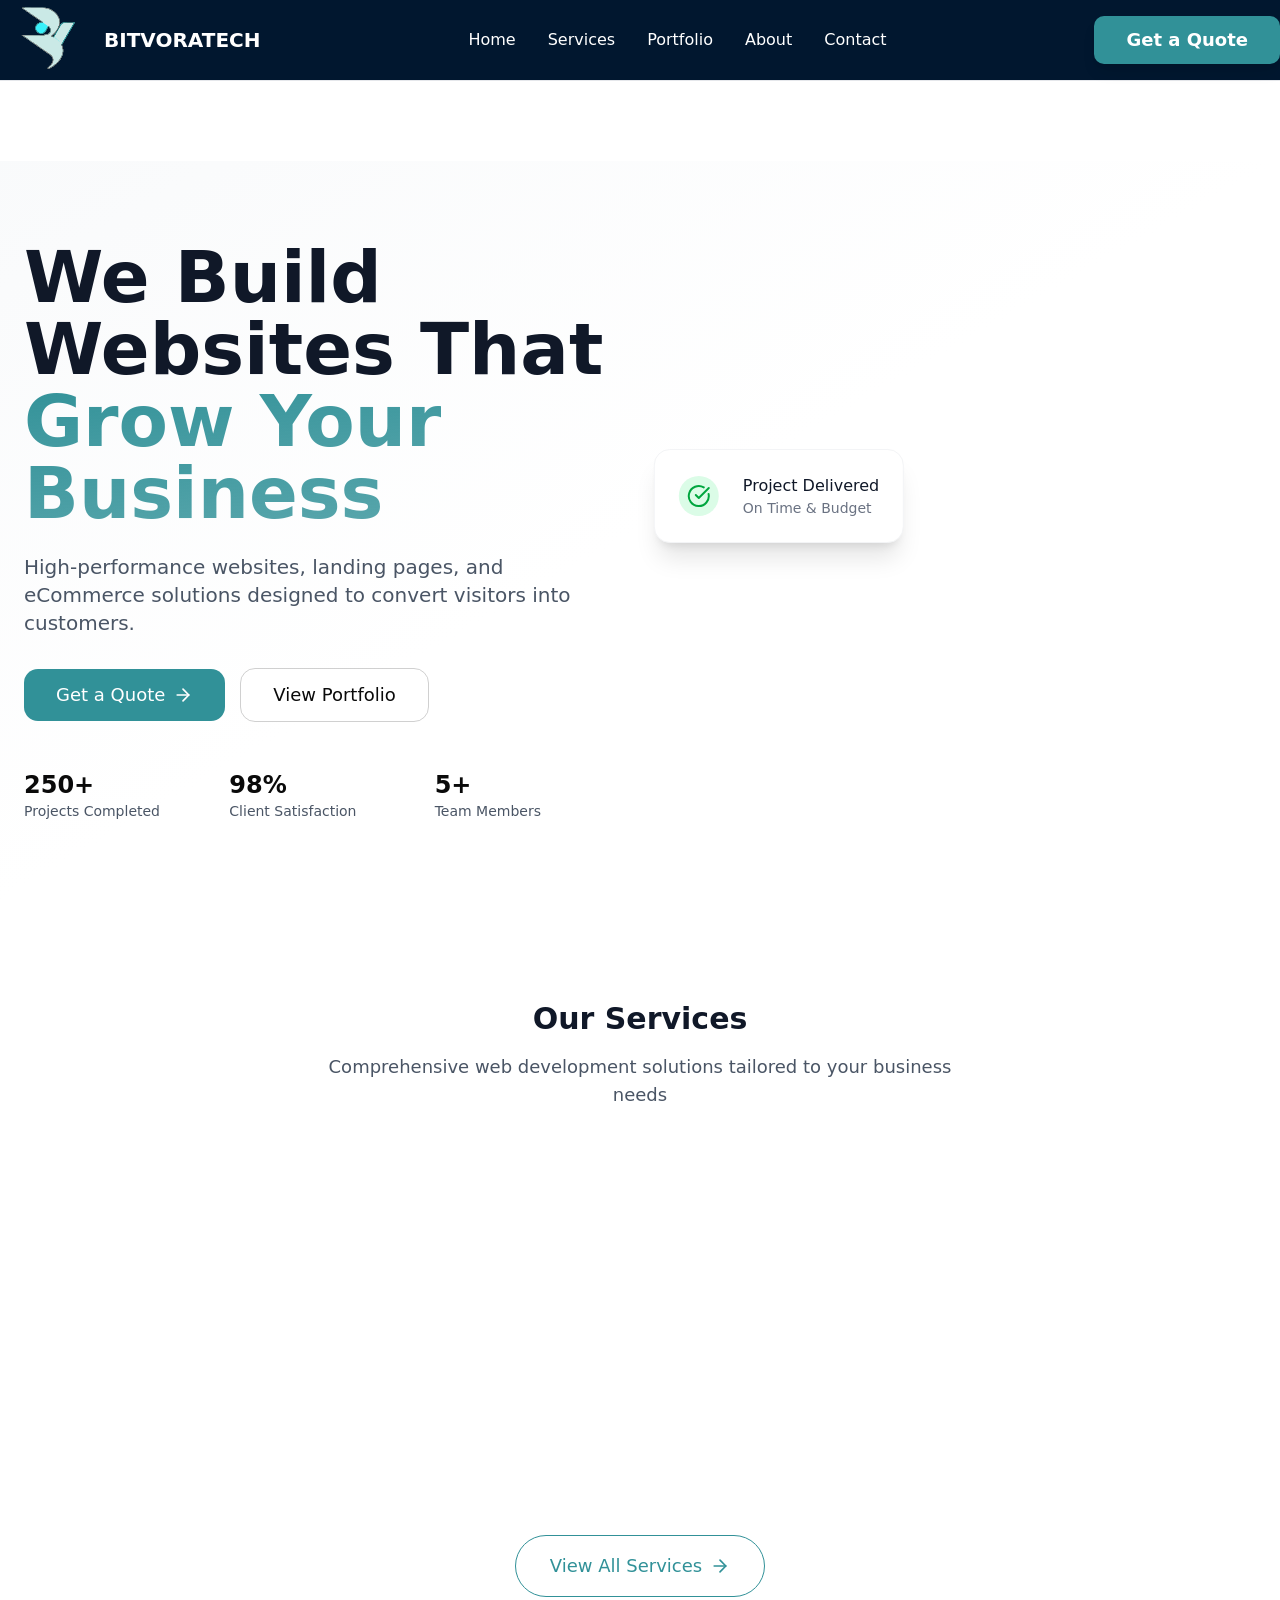
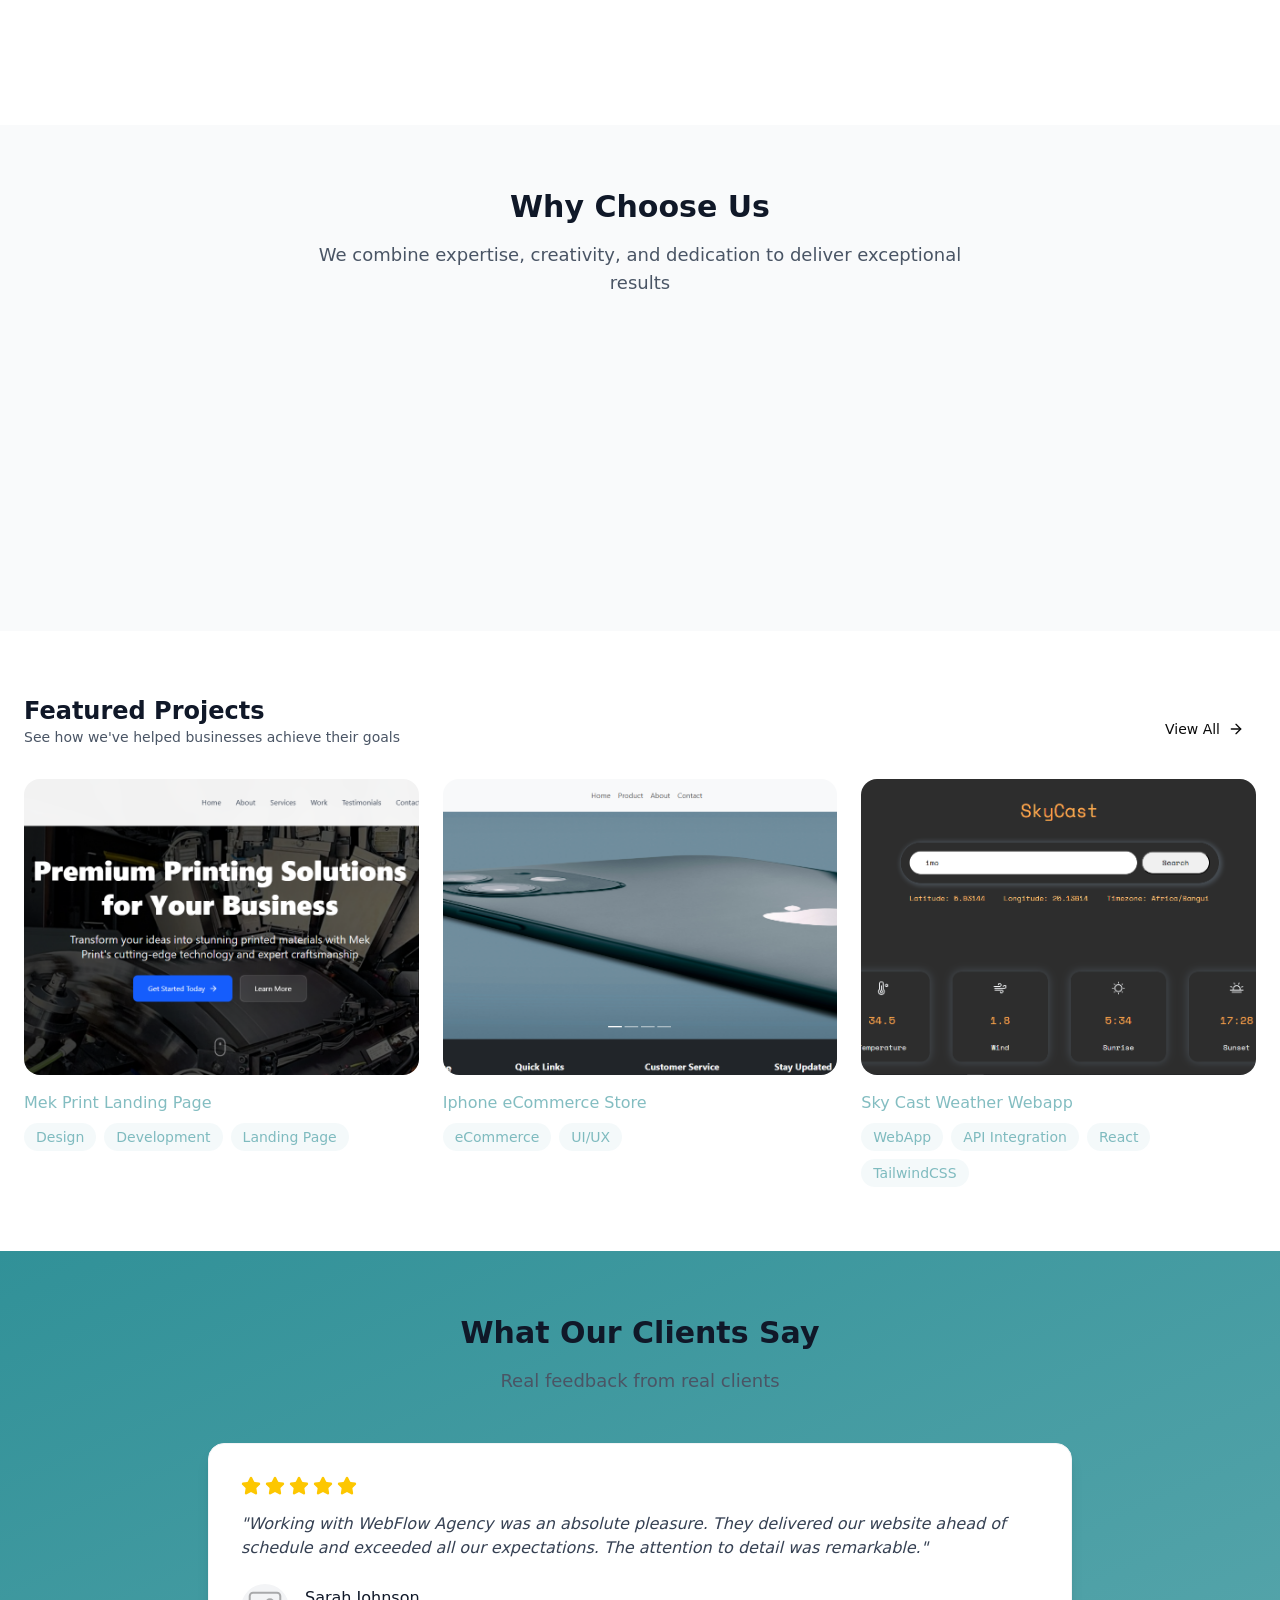
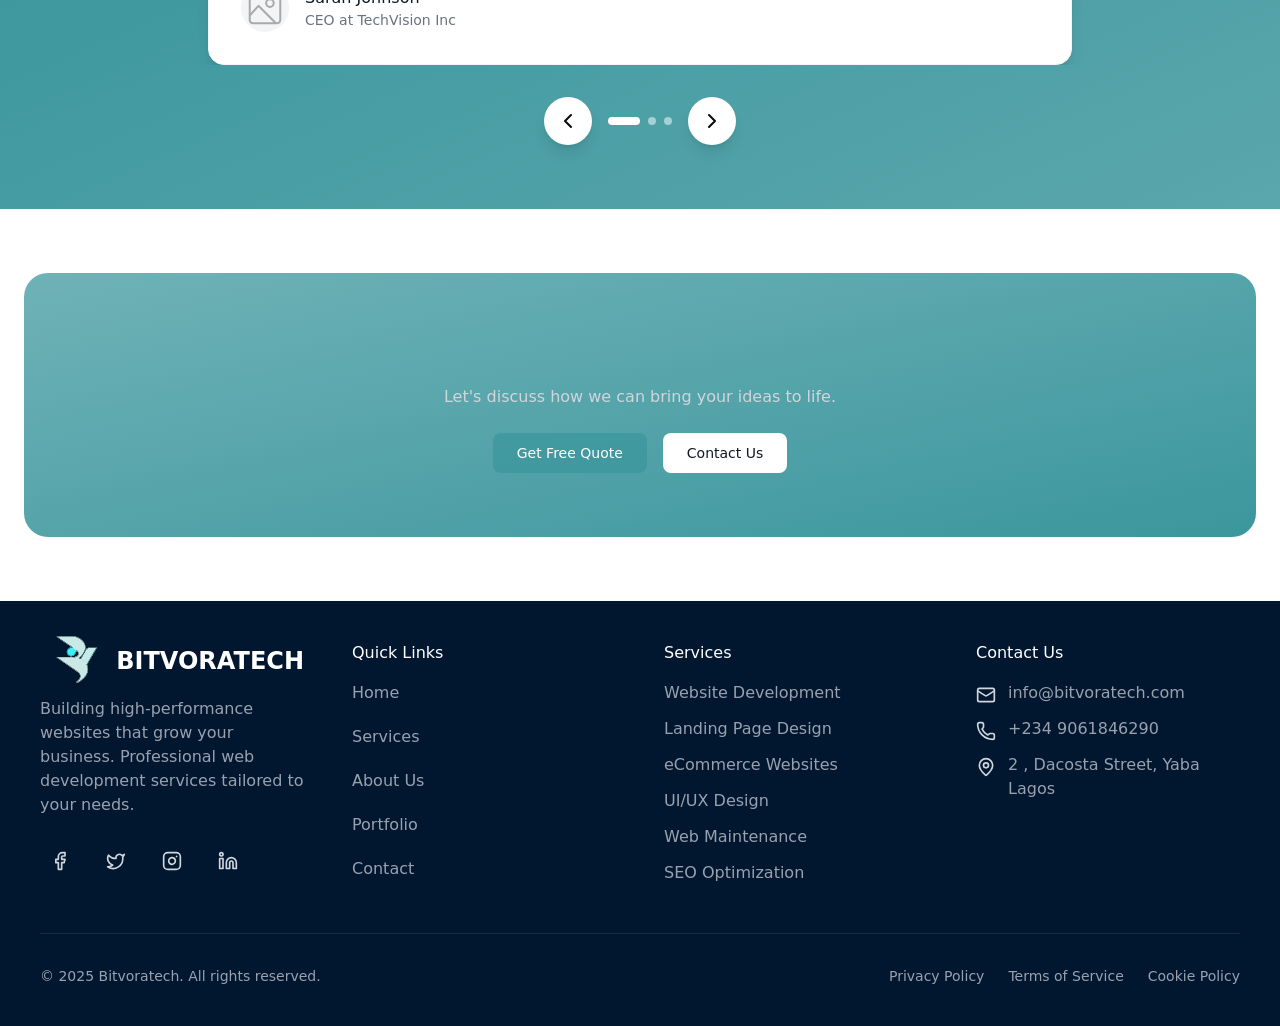
==== commit dfefc0b0: "fixed : improvements" ====
--- a/index.html
+++ b/index.html
@@ -1 +1 @@
-<!DOCTYPE html><!--P5uGUrvCdYcs_twi8cVHT--><html lang="en"><head><meta charSet="utf-8"/><meta name="viewport" content="width=device-width, initial-scale=1"/><link rel="preload" href="/_next/static/media/797e433ab948586e-s.p.dbea232f.woff2" as="font" crossorigin="" type="font/woff2"/><link rel="preload" href="/_next/static/media/caa3a2e1cccd8315-s.p.853070df.woff2" as="font" crossorigin="" type="font/woff2"/><link rel="preload" as="image" href="https://images.unsplash.com/photo-1603985585179-3d71c35a537c?crop=entropy&amp;cs=tinysrgb&amp;fit=max&amp;fm=jpg&amp;q=80&amp;w=1080"/><link rel="preload" as="image" href="https://images.unsplash.com/photo-1560202582-a391c31ec300?crop=entropy&amp;cs=tinysrgb&amp;fit=max&amp;fm=jpg&amp;q=80&amp;w=1080"/><link rel="preload" as="image" href="https://images.unsplash.com/photo-1658297063569-162817482fb6?crop=entropy&amp;cs=tinysrgb&amp;fit=max&amp;fm=jpg&amp;q=80&amp;w=1080"/><link rel="preload" as="image" href="https://images.unsplash.com/photo-1676792519027-7c42006d7b4a?crop=entropy&amp;cs=tinysrgb&amp;fit=max&amp;fm=jpg&amp;q=80&amp;w=1080"/><link rel="preload" as="image" href="https://images.unsplash.com/photo-1496180470114-6ef490f3ff22?crop=entropy&amp;cs=tinysrgb&amp;fit=max&amp;fm=jpg&amp;q=80&amp;w=400"/><link rel="stylesheet" href="/_next/static/chunks/fa5a6026f9f024e9.css" data-precedence="next"/><link rel="preload" as="script" fetchPriority="low" href="/_next/static/chunks/268983ca9e2831a7.js"/><script src="/_next/static/chunks/728abc7fac4c88eb.js" async=""></script><script src="/_next/static/chunks/8296bf97416a5ebf.js" async=""></script><script src="/_next/static/chunks/55825b216849be65.js" async=""></script><script src="/_next/static/chunks/turbopack-2d6f38843dcdf33a.js" async=""></script><script src="/_next/static/chunks/3def6ad737a4983b.js" async=""></script><script src="/_next/static/chunks/39bb033b382ce0ba.js" async=""></script><script src="/_next/static/chunks/1f3945edf2a42d6d.js" async=""></script><script src="/_next/static/chunks/ff1a16fafef87110.js" async=""></script><script src="/_next/static/chunks/247eb132b7f7b574.js" async=""></script><script src="/_next/static/chunks/8632a8b6518e73f6.js" async=""></script><script src="/_next/static/chunks/1c5b47ad036ddda9.js" async=""></script><link rel="preload" href="https://pagead2.googlesyndication.com/pagead/js/adsbygoogle.js?client=ca-pub-7640720837871445" as="script" crossorigin=""/><meta name="next-size-adjust" content=""/><title>bitvoratech</title><meta name="description" content="Build your business to go forward"/><link rel="icon" href="/favicon.ico?favicon.c974d08b.ico" sizes="48x48" type="image/x-icon"/><script src="/_next/static/chunks/a6dad97d9634a72d.js" noModule=""></script></head><body class="geist_a71539c9-module__T19VSG__variable geist_mono_8d43a2aa-module__8Li5zG__variable antialiased"><div hidden=""><!--$--><!--/$--></div><nav class="bg-[#01172F] border-b border-gray-200 sticky top-0 z-50"><div class="container"><div class="flex items-center justify-between h-20"><a href="/"><button class="flex items-center gap-1"><img alt="logo" loading="lazy" width="100" height="100" decoding="async" data-nimg="1" class="object-contain" style="color:transparent" src="/_next/static/media/bitvora logo.6297ccc5.svg"/><span class="text-xl font-black uppercase text-white">BitvoraTech</span></button></a><div class="hidden md:flex items-center gap-8"><a href="/"><button class="transition-colors text-white hover:text-blue-300">Home</button></a><a href="/services"><button class="transition-colors text-white hover:text-blue-300">Services</button></a><a href="/portfolio"><button class="transition-colors text-white hover:text-blue-300">Portfolio</button></a><a href="/about"><button class="transition-colors text-white hover:text-blue-300">About</button></a><a href="/contact"><button class="transition-colors text-white hover:text-blue-300">Contact</button></a></div><div class="hidden md:block"><a href="/quote"><button data-slot="button" class="inline-flex items-center justify-center gap-2 whitespace-nowrap disabled:pointer-events-none disabled:opacity-50 [&amp;_svg]:pointer-events-none [&amp;_svg:not([class*=&#x27;size-&#x27;])]:size-4 shrink-0 [&amp;_svg]:shrink-0 outline-none focus-visible:border-ring focus-visible:ring-ring/50 focus-visible:ring-[3px] aria-invalid:ring-destructive/20 dark:aria-invalid:ring-destructive/40 aria-invalid:border-destructive h-9 has-[&gt;svg]:px-3 bg-[#319198] text-white rounded-lg py-6 px-8 font-bold text-lg shadow-lg transition-transform transform hover:scale-105 hover:bg-[#319198]/70">Get a Quote</button></a></div><button class="md:hidden p-2 text-white rounded-lg cursor-pointer"><svg xmlns="http://www.w3.org/2000/svg" width="24" height="24" viewBox="0 0 24 24" fill="none" stroke="currentColor" stroke-width="2" stroke-linecap="round" stroke-linejoin="round" class="lucide lucide-menu w-6 h-6" aria-hidden="true"><path d="M4 5h16"></path><path d="M4 12h16"></path><path d="M4 19h16"></path></svg></button></div></div></nav><div class="pt-20"><section class="relative bg-linear-to-br from-gray-50 via-white to-primary-50  mb-5"><div class="container mx-auto px-6 py-20 max-md:py-12"><div class="grid lg:grid-cols-2 gap-12 items-center"><div style="opacity:0;transform:translateY(30px)"><h1 class="text-gray-900 mb-6 text-7xl font-black">We Build Websites That<!-- --> <span class="bg-linear-to-br from-[#319198] to-[#319198]/80 bg-clip-text text-transparent">Grow Your Business</span></h1><p class="text-gray-600 mb-8 text-xl">High-performance websites, landing pages, and eCommerce solutions designed to convert visitors into customers.</p><div class="flex flex-wrap gap-4"><a class="px-8 flex items-center gap-2 py-3 text-lg rounded-xl bg-[#319198] text-white hover:bg-[#319198]/80 transition-colors" href="quote">Get a Quote<svg xmlns="http://www.w3.org/2000/svg" width="20" height="20" viewBox="0 0 24 24" fill="none" stroke="currentColor" stroke-width="2" stroke-linecap="round" stroke-linejoin="round" class="lucide lucide-arrow-right" aria-hidden="true"><path d="M5 12h14"></path><path d="m12 5 7 7-7 7"></path></svg></a><a class="px-8 py-3 text-lg rounded-xl bg-white hover:bg-gray-300 outline" href="portfolio">View Portfolio</a></div><div class="grid grid-cols-3 gap-6 mt-12"><div><h3 class="text-primary-600 text-2xl font-bold">250+</h3><p class="text-gray-600 text-sm">Projects Completed</p></div><div><h3 class="text-primary-600 text-2xl font-bold">98%</h3><p class="text-gray-600 text-sm">Client Satisfaction</p></div><div><h3 class="text-primary-600 text-2xl font-bold">5+</h3><p class="text-gray-600 text-sm">Team Members</p></div></div></div><div class="relative" style="opacity:0;transform:scale(0.95)"><div class="relative rounded-2xl overflow-hidden shadow-2xl"><img src="https://images.unsplash.com/photo-1603985585179-3d71c35a537c?crop=entropy&amp;cs=tinysrgb&amp;fit=max&amp;fm=jpg&amp;q=80&amp;w=1080" alt="Web Design Workspace" class="w-full"/></div><div class="absolute -bottom-6 left-[115px] transform -translate-x-1/2 bg-white p-6 rounded-2xl shadow-xl border border-gray-100 mb-6"><div class="flex items-center gap-6"><div class="w-10 h-10 bg-green-100 rounded-full flex items-center justify-center"><svg xmlns="http://www.w3.org/2000/svg" width="24" height="24" viewBox="0 0 24 24" fill="none" stroke="currentColor" stroke-width="2" stroke-linecap="round" stroke-linejoin="round" class="lucide lucide-circle-check-big text-green-600" aria-hidden="true"><path d="M21.801 10A10 10 0 1 1 17 3.335"></path><path d="m9 11 3 3L22 4"></path></svg></div><div><h6 class="text-gray-900">Project Delivered</h6><p class="text-gray-500 text-sm">On Time &amp; Budget</p></div></div></div></div></div></div></section><section class="bg-white py-20 max-md:py-12"><div class="container mx-auto px-6 text-center mb-12"><h2 class="text-gray-900 mb-4 text-3xl font-bold" style="opacity:0;transform:translateY(20px)">Our Services</h2><p class="text-gray-600 max-w-2xl mx-auto text-lg font-medium">Comprehensive web development solutions tailored to your business needs</p><div class="grid md:grid-cols-2 lg:grid-cols-3 gap-8 mt-12"><div style="opacity:0;transform:translateY(20px)"><div class="bg-white p-8 rounded-2xl border border-gray-100 hover:border-primary-200 hover:shadow-xl transition-all duration-300 group" style="opacity:0;transform:translateY(20px)"><div class="w-14 h-14 bg-linear-to-br from-[#319198]/50 to-[#319198]/95 rounded-xl flex items-center justify-center  mb-6 group-hover:scale-110 transition-transform"><svg xmlns="http://www.w3.org/2000/svg" width="28" height="28" viewBox="0 0 24 24" fill="none" stroke="currentColor" stroke-width="2" stroke-linecap="round" stroke-linejoin="round" class="lucide lucide-code text-white/60" aria-hidden="true"><path d="m16 18 6-6-6-6"></path><path d="m8 6-6 6 6 6"></path></svg></div><h4 class="text-gray-900 mb-3 text-lg font-medium">Website Development</h4><p class="text-gray-600 mb-4 text-sm font-medium">Custom-built websites tailored to your business needs with modern technologies.</p><ul class="space-y-2"><li class="flex items-start gap-2 text-sm text-gray-600 font-medium"><span class="text-primary-600 mt-1">✓</span><span>Responsive Design</span></li><li class="flex items-start gap-2 text-sm text-gray-600 font-medium"><span class="text-primary-600 mt-1">✓</span><span>Fast Performance</span></li><li class="flex items-start gap-2 text-sm text-gray-600 font-medium"><span class="text-primary-600 mt-1">✓</span><span>SEO Optimized</span></li></ul></div></div><div style="opacity:0;transform:translateY(20px)"><div class="bg-white p-8 rounded-2xl border border-gray-100 hover:border-primary-200 hover:shadow-xl transition-all duration-300 group" style="opacity:0;transform:translateY(20px)"><div class="w-14 h-14 bg-linear-to-br from-[#319198]/50 to-[#319198]/95 rounded-xl flex items-center justify-center  mb-6 group-hover:scale-110 transition-transform"><svg xmlns="http://www.w3.org/2000/svg" width="28" height="28" viewBox="0 0 24 24" fill="none" stroke="currentColor" stroke-width="2" stroke-linecap="round" stroke-linejoin="round" class="lucide lucide-palette text-white/60" aria-hidden="true"><path d="M12 22a1 1 0 0 1 0-20 10 9 0 0 1 10 9 5 5 0 0 1-5 5h-2.25a1.75 1.75 0 0 0-1.4 2.8l.3.4a1.75 1.75 0 0 1-1.4 2.8z"></path><circle cx="13.5" cy="6.5" r=".5" fill="currentColor"></circle><circle cx="17.5" cy="10.5" r=".5" fill="currentColor"></circle><circle cx="6.5" cy="12.5" r=".5" fill="currentColor"></circle><circle cx="8.5" cy="7.5" r=".5" fill="currentColor"></circle></svg></div><h4 class="text-gray-900 mb-3 text-lg font-medium">UI/UX Design</h4><p class="text-gray-600 mb-4 text-sm font-medium">Beautiful, intuitive designs that provide exceptional user experiences.</p><ul class="space-y-2"><li class="flex items-start gap-2 text-sm text-gray-600 font-medium"><span class="text-primary-600 mt-1">✓</span><span>User Research</span></li><li class="flex items-start gap-2 text-sm text-gray-600 font-medium"><span class="text-primary-600 mt-1">✓</span><span>Wireframing</span></li><li class="flex items-start gap-2 text-sm text-gray-600 font-medium"><span class="text-primary-600 mt-1">✓</span><span>Prototyping</span></li></ul></div></div><div style="opacity:0;transform:translateY(20px)"><div class="bg-white p-8 rounded-2xl border border-gray-100 hover:border-primary-200 hover:shadow-xl transition-all duration-300 group" style="opacity:0;transform:translateY(20px)"><div class="w-14 h-14 bg-linear-to-br from-[#319198]/50 to-[#319198]/95 rounded-xl flex items-center justify-center  mb-6 group-hover:scale-110 transition-transform"><svg xmlns="http://www.w3.org/2000/svg" width="28" height="28" viewBox="0 0 24 24" fill="none" stroke="currentColor" stroke-width="2" stroke-linecap="round" stroke-linejoin="round" class="lucide lucide-shopping-cart text-white/60" aria-hidden="true"><circle cx="8" cy="21" r="1"></circle><circle cx="19" cy="21" r="1"></circle><path d="M2.05 2.05h2l2.66 12.42a2 2 0 0 0 2 1.58h9.78a2 2 0 0 0 1.95-1.57l1.65-7.43H5.12"></path></svg></div><h4 class="text-gray-900 mb-3 text-lg font-medium">eCommerce Solutions</h4><p class="text-gray-600 mb-4 text-sm font-medium">Powerful online stores that drive sales and grow your business.</p><ul class="space-y-2"><li class="flex items-start gap-2 text-sm text-gray-600 font-medium"><span class="text-primary-600 mt-1">✓</span><span>Payment Integration</span></li><li class="flex items-start gap-2 text-sm text-gray-600 font-medium"><span class="text-primary-600 mt-1">✓</span><span>Inventory Management</span></li><li class="flex items-start gap-2 text-sm text-gray-600 font-medium"><span class="text-primary-600 mt-1">✓</span><span>Analytics</span></li></ul></div></div></div><div class="text-center mt-12 mx-auto"><a class="text-[#319198] hover:text-[#319198]/80 hover:bg-[#319198]/10 text-lg py-4 px-8 border border-[#319198] rounded-full flex items-center gap-2 transition-all duration-300 justify-center  max-w-[250px] mx-auto" href="/services">View All Services<svg xmlns="http://www.w3.org/2000/svg" width="20" height="20" viewBox="0 0 24 24" fill="none" stroke="currentColor" stroke-width="2" stroke-linecap="round" stroke-linejoin="round" class="lucide lucide-arrow-right" aria-hidden="true"><path d="M5 12h14"></path><path d="m12 5 7 7-7 7"></path></svg></a></div></div></section><section class="bg-gray-50 py-16"><div class="container mx-auto px-6"><div class="mb-12 text-center"><h2 class="text-gray-900 mb-4 text-3xl font-bold" style="opacity:0;transform:translateY(20px)">Why Choose Us</h2><p class="text-gray-600 max-w-2xl mx-auto text-lg font-medium" style="opacity:0;transform:translateY(20px)">We combine expertise, creativity, and dedication to deliver exceptional results</p></div><div class="grid grid-cols-1 sm:grid-cols-2 lg:grid-cols-4 gap-6"><div class="bg-white rounded-xl p-5 text-center h-full flex flex-col items-center gap-3 border" style="opacity:0;transform:translateY(12px)"><div class="w-14 h-14 bg-primary-100 rounded-lg flex items-center justify-center"><svg xmlns="http://www.w3.org/2000/svg" width="32" height="32" viewBox="0 0 24 24" fill="none" stroke="currentColor" stroke-width="2" stroke-linecap="round" stroke-linejoin="round" class="lucide lucide-zap text-yellow-400" aria-hidden="true"><path d="M4 14a1 1 0 0 1-.78-1.63l9.9-10.2a.5.5 0 0 1 .86.46l-1.92 6.02A1 1 0 0 0 13 10h7a1 1 0 0 1 .78 1.63l-9.9 10.2a.5.5 0 0 1-.86-.46l1.92-6.02A1 1 0 0 0 11 14z"></path></svg></div><h5 class="text-gray-900 font-medium text-xl">Fast Delivery</h5><p class="text-gray-600 text-md">Get your website launched quickly without compromising on quality.</p></div><div class="bg-white rounded-xl p-5 text-center h-full flex flex-col items-center gap-3 border" style="opacity:0;transform:translateY(12px)"><div class="w-14 h-14 bg-primary-100 rounded-lg flex items-center justify-center"><svg xmlns="http://www.w3.org/2000/svg" width="32" height="32" viewBox="0 0 24 24" fill="none" stroke="currentColor" stroke-width="2" stroke-linecap="round" stroke-linejoin="round" class="lucide lucide-users text-gray-400" aria-hidden="true"><path d="M16 21v-2a4 4 0 0 0-4-4H6a4 4 0 0 0-4 4v2"></path><path d="M16 3.128a4 4 0 0 1 0 7.744"></path><path d="M22 21v-2a4 4 0 0 0-3-3.87"></path><circle cx="9" cy="7" r="4"></circle></svg></div><h5 class="text-gray-900 font-medium text-xl">Expert Team</h5><p class="text-gray-600 text-md">Work with experienced developers and designers who care about your success.</p></div><div class="bg-white rounded-xl p-5 text-center h-full flex flex-col items-center gap-3 border" style="opacity:0;transform:translateY(12px)"><div class="w-14 h-14 bg-primary-100 rounded-lg flex items-center justify-center"><svg xmlns="http://www.w3.org/2000/svg" width="32" height="32" viewBox="0 0 24 24" fill="none" stroke="currentColor" stroke-width="2" stroke-linecap="round" stroke-linejoin="round" class="lucide lucide-award text-cyan-400" aria-hidden="true"><path d="m15.477 12.89 1.515 8.526a.5.5 0 0 1-.81.47l-3.58-2.687a1 1 0 0 0-1.197 0l-3.586 2.686a.5.5 0 0 1-.81-.469l1.514-8.526"></path><circle cx="12" cy="8" r="6"></circle></svg></div><h5 class="text-gray-900 font-medium text-xl">Quality Assured</h5><p class="text-gray-600 text-md">Rigorous testing ensures your website works flawlessly across all devices.</p></div><div class="bg-white rounded-xl p-5 text-center h-full flex flex-col items-center gap-3 border" style="opacity:0;transform:translateY(12px)"><div class="w-14 h-14 bg-primary-100 rounded-lg flex items-center justify-center"><svg xmlns="http://www.w3.org/2000/svg" width="32" height="32" viewBox="0 0 24 24" fill="none" stroke="currentColor" stroke-width="2" stroke-linecap="round" stroke-linejoin="round" class="lucide lucide-circle-check-big text-green-600" aria-hidden="true"><path d="M21.801 10A10 10 0 1 1 17 3.335"></path><path d="m9 11 3 3L22 4"></path></svg></div><h5 class="text-gray-900 font-medium text-xl">Ongoing Support</h5><p class="text-gray-600 text-md">Continuous maintenance and support to keep your website running smoothly.</p></div></div></div></section><section class="bg-white py-16"><div class="container mx-auto px-6"><div class="flex justify-between items-end mb-8"><div><h2 class="text-gray-900 text-2xl font-semibold">Featured Projects</h2><p class="text-gray-600 text-sm">See how we&#x27;ve helped businesses achieve their goals</p></div><a href="portfolio"><button data-slot="button" class="items-center justify-center gap-2 whitespace-nowrap rounded-md text-sm font-medium transition-all disabled:pointer-events-none disabled:opacity-50 [&amp;_svg]:pointer-events-none [&amp;_svg:not([class*=&#x27;size-&#x27;])]:size-4 shrink-0 [&amp;_svg]:shrink-0 outline-none focus-visible:border-ring focus-visible:ring-ring/50 focus-visible:ring-[3px] aria-invalid:ring-destructive/20 dark:aria-invalid:ring-destructive/40 aria-invalid:border-destructive hover:bg-accent hover:text-accent-foreground dark:hover:bg-accent/50 h-9 px-4 py-2 has-[&gt;svg]:px-3 text-primary-600 hidden md:flex">View All <svg xmlns="http://www.w3.org/2000/svg" width="18" height="18" viewBox="0 0 24 24" fill="none" stroke="currentColor" stroke-width="2" stroke-linecap="round" stroke-linejoin="round" class="lucide lucide-arrow-right" aria-hidden="true"><path d="M5 12h14"></path><path d="m12 5 7 7-7 7"></path></svg></button></a></div><div class="grid grid-cols-1 sm:grid-cols-2 lg:grid-cols-3 gap-6"><a href="/portfolio"><div class="group cursor-pointer" style="opacity:0;transform:scale(0.95)"><div class="relative overflow-hidden rounded-2xl bg-gray-100 aspect-4/3"><img src="https://images.unsplash.com/photo-1560202582-a391c31ec300?crop=entropy&amp;cs=tinysrgb&amp;fit=max&amp;fm=jpg&amp;q=80&amp;w=1080" alt="TechStart Landing" class="w-full h-full object-cover transition-transform duration-500 group-hover:scale-110"/><div class="absolute inset-0 bg-linear-to-t from-[#319198]/80 via-[#319198]/20 to-transparent opacity-0 group-hover:opacity-100 transition-opacity duration-300"><div class="absolute bottom-0 left-0 right-0 p-6 text-white transform translate-y-4 group-hover:translate-y-0 transition-transform duration-300"><div class="flex items-center gap-2 mb-2"><span class="text-sm text-[#319198]/60">Landing Page</span><svg xmlns="http://www.w3.org/2000/svg" width="16" height="16" viewBox="0 0 24 24" fill="none" stroke="currentColor" stroke-width="2" stroke-linecap="round" stroke-linejoin="round" class="lucide lucide-external-link" aria-hidden="true"><path d="M15 3h6v6"></path><path d="M10 14 21 3"></path><path d="M18 13v6a2 2 0 0 1-2 2H5a2 2 0 0 1-2-2V8a2 2 0 0 1 2-2h6"></path></svg></div><h4 class="text-white mb-2">TechStart Landing</h4></div></div></div><div class="mt-4"><h5 class="text-[#319198]/60 mb-2">TechStart Landing</h5><div class="flex flex-wrap gap-2"><span class="px-3 py-1 bg-[#319198]/5 text-[#319198]/60 rounded-full text-sm">Design</span><span class="px-3 py-1 bg-[#319198]/5 text-[#319198]/60 rounded-full text-sm">Development</span></div></div></div></a><a href="/portfolio"><div class="group cursor-pointer" style="opacity:0;transform:scale(0.95)"><div class="relative overflow-hidden rounded-2xl bg-gray-100 aspect-4/3"><img src="https://images.unsplash.com/photo-1658297063569-162817482fb6?crop=entropy&amp;cs=tinysrgb&amp;fit=max&amp;fm=jpg&amp;q=80&amp;w=1080" alt="Fashion eCommerce" class="w-full h-full object-cover transition-transform duration-500 group-hover:scale-110"/><div class="absolute inset-0 bg-linear-to-t from-[#319198]/80 via-[#319198]/20 to-transparent opacity-0 group-hover:opacity-100 transition-opacity duration-300"><div class="absolute bottom-0 left-0 right-0 p-6 text-white transform translate-y-4 group-hover:translate-y-0 transition-transform duration-300"><div class="flex items-center gap-2 mb-2"><span class="text-sm text-[#319198]/60">eCommerce</span><svg xmlns="http://www.w3.org/2000/svg" width="16" height="16" viewBox="0 0 24 24" fill="none" stroke="currentColor" stroke-width="2" stroke-linecap="round" stroke-linejoin="round" class="lucide lucide-external-link" aria-hidden="true"><path d="M15 3h6v6"></path><path d="M10 14 21 3"></path><path d="M18 13v6a2 2 0 0 1-2 2H5a2 2 0 0 1-2-2V8a2 2 0 0 1 2-2h6"></path></svg></div><h4 class="text-white mb-2">Fashion eCommerce</h4></div></div></div><div class="mt-4"><h5 class="text-[#319198]/60 mb-2">Fashion eCommerce</h5><div class="flex flex-wrap gap-2"><span class="px-3 py-1 bg-[#319198]/5 text-[#319198]/60 rounded-full text-sm">eCommerce</span><span class="px-3 py-1 bg-[#319198]/5 text-[#319198]/60 rounded-full text-sm">UI/UX</span></div></div></div></a><a href="/portfolio"><div class="group cursor-pointer" style="opacity:0;transform:scale(0.95)"><div class="relative overflow-hidden rounded-2xl bg-gray-100 aspect-4/3"><img src="https://images.unsplash.com/photo-1676792519027-7c42006d7b4a?crop=entropy&amp;cs=tinysrgb&amp;fit=max&amp;fm=jpg&amp;q=80&amp;w=1080" alt="Creative Agency Site" class="w-full h-full object-cover transition-transform duration-500 group-hover:scale-110"/><div class="absolute inset-0 bg-linear-to-t from-[#319198]/80 via-[#319198]/20 to-transparent opacity-0 group-hover:opacity-100 transition-opacity duration-300"><div class="absolute bottom-0 left-0 right-0 p-6 text-white transform translate-y-4 group-hover:translate-y-0 transition-transform duration-300"><div class="flex items-center gap-2 mb-2"><span class="text-sm text-[#319198]/60">Website</span><svg xmlns="http://www.w3.org/2000/svg" width="16" height="16" viewBox="0 0 24 24" fill="none" stroke="currentColor" stroke-width="2" stroke-linecap="round" stroke-linejoin="round" class="lucide lucide-external-link" aria-hidden="true"><path d="M15 3h6v6"></path><path d="M10 14 21 3"></path><path d="M18 13v6a2 2 0 0 1-2 2H5a2 2 0 0 1-2-2V8a2 2 0 0 1 2-2h6"></path></svg></div><h4 class="text-white mb-2">Creative Agency Site</h4></div></div></div><div class="mt-4"><h5 class="text-[#319198]/60 mb-2">Creative Agency Site</h5><div class="flex flex-wrap gap-2"><span class="px-3 py-1 bg-[#319198]/5 text-[#319198]/60 rounded-full text-sm">Branding</span><span class="px-3 py-1 bg-[#319198]/5 text-[#319198]/60 rounded-full text-sm">Development</span></div></div></div></a></div><div class="text-center mt-8 md:hidden"><a href="portfolio"><button data-slot="button" class="inline-flex items-center justify-center gap-2 whitespace-nowrap rounded-md text-sm font-medium transition-all disabled:pointer-events-none disabled:opacity-50 [&amp;_svg]:pointer-events-none [&amp;_svg:not([class*=&#x27;size-&#x27;])]:size-4 shrink-0 [&amp;_svg]:shrink-0 outline-none focus-visible:border-ring focus-visible:ring-ring/50 focus-visible:ring-[3px] aria-invalid:ring-destructive/20 dark:aria-invalid:ring-destructive/40 aria-invalid:border-destructive hover:bg-accent hover:text-accent-foreground dark:hover:bg-accent/50 h-9 px-4 py-2 has-[&gt;svg]:px-3 text-primary-600">View All Projects <svg xmlns="http://www.w3.org/2000/svg" width="18" height="18" viewBox="0 0 24 24" fill="none" stroke="currentColor" stroke-width="2" stroke-linecap="round" stroke-linejoin="round" class="lucide lucide-arrow-right" aria-hidden="true"><path d="M5 12h14"></path><path d="m12 5 7 7-7 7"></path></svg></button></a></div></div></section><section class="bg-linear-to-br from-[#319198] to-[#319198]/80 py-16"><div class="container mx-auto px-6"><div class="mb-12 text-center"><h2 class="text-gray-900 mb-4 text-3xl font-bold" style="opacity:0;transform:translateY(20px)">What Our Clients Say</h2><p class="text-gray-600 max-w-2xl mx-auto text-lg font-medium" style="opacity:0;transform:translateY(20px)">Real feedback from real clients</p></div><div class="max-w-4xl mx-auto"><div class="relative"><div class="overflow-hidden"><div style="opacity:1;transform:none"><div class="bg-white p-8 rounded-2xl border border-gray-100 shadow-lg mx-4"><div class="flex gap-1 mb-4"><svg xmlns="http://www.w3.org/2000/svg" width="20" height="20" viewBox="0 0 24 24" fill="none" stroke="currentColor" stroke-width="2" stroke-linecap="round" stroke-linejoin="round" class="lucide lucide-star fill-yellow-400 text-yellow-400" aria-hidden="true"><path d="M11.525 2.295a.53.53 0 0 1 .95 0l2.31 4.679a2.123 2.123 0 0 0 1.595 1.16l5.166.756a.53.53 0 0 1 .294.904l-3.736 3.638a2.123 2.123 0 0 0-.611 1.878l.882 5.14a.53.53 0 0 1-.771.56l-4.618-2.428a2.122 2.122 0 0 0-1.973 0L6.396 21.01a.53.53 0 0 1-.77-.56l.881-5.139a2.122 2.122 0 0 0-.611-1.879L2.16 9.795a.53.53 0 0 1 .294-.906l5.165-.755a2.122 2.122 0 0 0 1.597-1.16z"></path></svg><svg xmlns="http://www.w3.org/2000/svg" width="20" height="20" viewBox="0 0 24 24" fill="none" stroke="currentColor" stroke-width="2" stroke-linecap="round" stroke-linejoin="round" class="lucide lucide-star fill-yellow-400 text-yellow-400" aria-hidden="true"><path d="M11.525 2.295a.53.53 0 0 1 .95 0l2.31 4.679a2.123 2.123 0 0 0 1.595 1.16l5.166.756a.53.53 0 0 1 .294.904l-3.736 3.638a2.123 2.123 0 0 0-.611 1.878l.882 5.14a.53.53 0 0 1-.771.56l-4.618-2.428a2.122 2.122 0 0 0-1.973 0L6.396 21.01a.53.53 0 0 1-.77-.56l.881-5.139a2.122 2.122 0 0 0-.611-1.879L2.16 9.795a.53.53 0 0 1 .294-.906l5.165-.755a2.122 2.122 0 0 0 1.597-1.16z"></path></svg><svg xmlns="http://www.w3.org/2000/svg" width="20" height="20" viewBox="0 0 24 24" fill="none" stroke="currentColor" stroke-width="2" stroke-linecap="round" stroke-linejoin="round" class="lucide lucide-star fill-yellow-400 text-yellow-400" aria-hidden="true"><path d="M11.525 2.295a.53.53 0 0 1 .95 0l2.31 4.679a2.123 2.123 0 0 0 1.595 1.16l5.166.756a.53.53 0 0 1 .294.904l-3.736 3.638a2.123 2.123 0 0 0-.611 1.878l.882 5.14a.53.53 0 0 1-.771.56l-4.618-2.428a2.122 2.122 0 0 0-1.973 0L6.396 21.01a.53.53 0 0 1-.77-.56l.881-5.139a2.122 2.122 0 0 0-.611-1.879L2.16 9.795a.53.53 0 0 1 .294-.906l5.165-.755a2.122 2.122 0 0 0 1.597-1.16z"></path></svg><svg xmlns="http://www.w3.org/2000/svg" width="20" height="20" viewBox="0 0 24 24" fill="none" stroke="currentColor" stroke-width="2" stroke-linecap="round" stroke-linejoin="round" class="lucide lucide-star fill-yellow-400 text-yellow-400" aria-hidden="true"><path d="M11.525 2.295a.53.53 0 0 1 .95 0l2.31 4.679a2.123 2.123 0 0 0 1.595 1.16l5.166.756a.53.53 0 0 1 .294.904l-3.736 3.638a2.123 2.123 0 0 0-.611 1.878l.882 5.14a.53.53 0 0 1-.771.56l-4.618-2.428a2.122 2.122 0 0 0-1.973 0L6.396 21.01a.53.53 0 0 1-.77-.56l.881-5.139a2.122 2.122 0 0 0-.611-1.879L2.16 9.795a.53.53 0 0 1 .294-.906l5.165-.755a2.122 2.122 0 0 0 1.597-1.16z"></path></svg><svg xmlns="http://www.w3.org/2000/svg" width="20" height="20" viewBox="0 0 24 24" fill="none" stroke="currentColor" stroke-width="2" stroke-linecap="round" stroke-linejoin="round" class="lucide lucide-star fill-yellow-400 text-yellow-400" aria-hidden="true"><path d="M11.525 2.295a.53.53 0 0 1 .95 0l2.31 4.679a2.123 2.123 0 0 0 1.595 1.16l5.166.756a.53.53 0 0 1 .294.904l-3.736 3.638a2.123 2.123 0 0 0-.611 1.878l.882 5.14a.53.53 0 0 1-.771.56l-4.618-2.428a2.122 2.122 0 0 0-1.973 0L6.396 21.01a.53.53 0 0 1-.77-.56l.881-5.139a2.122 2.122 0 0 0-.611-1.879L2.16 9.795a.53.53 0 0 1 .294-.906l5.165-.755a2.122 2.122 0 0 0 1.597-1.16z"></path></svg></div><p class="text-gray-700 mb-6 italic">&quot;<!-- -->Working with WebFlow Agency was an absolute pleasure. They delivered our website ahead of schedule and exceeded all our expectations. The attention to detail was remarkable.<!-- -->&quot;</p><div class="flex items-center gap-4"><img src="https://images.unsplash.com/photo-1496180470114-6ef490f3ff22?crop=entropy&amp;cs=tinysrgb&amp;fit=max&amp;fm=jpg&amp;q=80&amp;w=400" alt="Sarah Johnson" class="w-12 h-12 rounded-full object-cover"/><div><h6 class="text-gray-900">Sarah Johnson</h6><p class="text-sm text-gray-500">CEO<!-- --> at <!-- -->TechVision Inc</p></div></div></div></div></div><div class="flex items-center justify-center gap-4 mt-8"><button class="w-12 h-12 bg-white rounded-full flex items-center justify-center hover:bg-gray-100 transition-colors shadow-lg" aria-label="Previous testimonial"><svg xmlns="http://www.w3.org/2000/svg" width="24" height="24" viewBox="0 0 24 24" fill="none" stroke="currentColor" stroke-width="2" stroke-linecap="round" stroke-linejoin="round" class="lucide lucide-chevron-left text-primary-600" aria-hidden="true"><path d="m15 18-6-6 6-6"></path></svg></button><div class="flex gap-2"><button class="w-2 h-2 rounded-full transition-all bg-white w-8" aria-label="Go to testimonial 1"></button><button class="w-2 h-2 rounded-full transition-all bg-white/50 hover:bg-white/75" aria-label="Go to testimonial 2"></button><button class="w-2 h-2 rounded-full transition-all bg-white/50 hover:bg-white/75" aria-label="Go to testimonial 3"></button></div><button class="w-12 h-12 bg-white rounded-full flex items-center justify-center hover:bg-gray-100 transition-colors shadow-lg" aria-label="Next testimonial"><svg xmlns="http://www.w3.org/2000/svg" width="24" height="24" viewBox="0 0 24 24" fill="none" stroke="currentColor" stroke-width="2" stroke-linecap="round" stroke-linejoin="round" class="lucide lucide-chevron-right text-primary-600" aria-hidden="true"><path d="m9 18 6-6-6-6"></path></svg></button></div></div></div></div></section><section class="bg-white py-16"><div class="container mx-auto px-6"><div class="rounded-3xl p-16 text-center relative bg-linear-to-br from-[#319198]/70 to-[#319198]/95 overflow-hidden"><h2 class="text-white text-2xl font-semibold mb-4" style="opacity:0;transform:translateY(12px)">Ready to Start Your Project?</h2><p class="text-gray-300 max-w-xl mx-auto mb-6">Let&#x27;s discuss how we can bring your ideas to life.</p><div class="flex flex-wrap gap-4 justify-center"><a href="quote"><button data-slot="button" class="inline-flex items-center justify-center gap-2 whitespace-nowrap text-sm font-medium transition-all disabled:pointer-events-none disabled:opacity-50 [&amp;_svg]:pointer-events-none [&amp;_svg:not([class*=&#x27;size-&#x27;])]:size-4 shrink-0 [&amp;_svg]:shrink-0 outline-none focus-visible:border-ring focus-visible:ring-ring/50 focus-visible:ring-[3px] aria-invalid:ring-destructive/20 dark:aria-invalid:ring-destructive/40 aria-invalid:border-destructive h-10 rounded-md px-6 has-[&gt;svg]:px-4 bg-[#319198]/50 text-white hover:bg-[#319198]/80">Get Free Quote</button></a><a href="contact"><button data-slot="button" class="inline-flex items-center justify-center gap-2 whitespace-nowrap text-sm font-medium transition-all disabled:pointer-events-none disabled:opacity-50 [&amp;_svg]:pointer-events-none [&amp;_svg:not([class*=&#x27;size-&#x27;])]:size-4 shrink-0 [&amp;_svg]:shrink-0 outline-none focus-visible:border-ring focus-visible:ring-ring/50 focus-visible:ring-[3px] aria-invalid:ring-destructive/20 dark:aria-invalid:ring-destructive/40 aria-invalid:border-destructive h-10 rounded-md px-6 has-[&gt;svg]:px-4 bg-white text-gray-900 hover:bg-gray-100">Contact Us</button></a></div></div></div></section></div><!--$--><!--/$--><footer class="bg-[#01172F] text-gray-300"><div class="container py-10 px-10"><div class="grid grid-cols-1 md:grid-cols-2 lg:grid-cols-4 gap-12"><div><div class="flex items-center  mb-4"><div class=" h-10  flex items-center justify-center"><img alt="logo" loading="lazy" width="100" height="100" decoding="async" data-nimg="1" class="object-contain" style="color:transparent" src="/_next/static/media/bitvora logo.6297ccc5.svg"/></div><span class="text-white uppercase text-2xl font-black">Bitvoratech</span></div><p class="text-gray-400 mb-6">Building high-performance websites that grow your business. Professional web development services tailored to your needs.</p><div class="flex gap-4"><a href="#" class="w-10 h-10  rounded-lg flex items-center justify-center hover:bg-primary-600 transition-colors"><svg xmlns="http://www.w3.org/2000/svg" width="20" height="20" viewBox="0 0 24 24" fill="none" stroke="currentColor" stroke-width="2" stroke-linecap="round" stroke-linejoin="round" class="lucide lucide-facebook" aria-hidden="true"><path d="M18 2h-3a5 5 0 0 0-5 5v3H7v4h3v8h4v-8h3l1-4h-4V7a1 1 0 0 1 1-1h3z"></path></svg></a><a href="#" class="w-10 h-10  rounded-lg flex items-center justify-center hover:bg-primary-600 transition-colors"><svg xmlns="http://www.w3.org/2000/svg" width="20" height="20" viewBox="0 0 24 24" fill="none" stroke="currentColor" stroke-width="2" stroke-linecap="round" stroke-linejoin="round" class="lucide lucide-twitter" aria-hidden="true"><path d="M22 4s-.7 2.1-2 3.4c1.6 10-9.4 17.3-18 11.6 2.2.1 4.4-.6 6-2C3 15.5.5 9.6 3 5c2.2 2.6 5.6 4.1 9 4-.9-4.2 4-6.6 7-3.8 1.1 0 3-1.2 3-1.2z"></path></svg></a><a href="#" class="w-10 h-10  rounded-lg flex items-center justify-center hover:bg-primary-600 transition-colors"><svg xmlns="http://www.w3.org/2000/svg" width="20" height="20" viewBox="0 0 24 24" fill="none" stroke="currentColor" stroke-width="2" stroke-linecap="round" stroke-linejoin="round" class="lucide lucide-instagram" aria-hidden="true"><rect width="20" height="20" x="2" y="2" rx="5" ry="5"></rect><path d="M16 11.37A4 4 0 1 1 12.63 8 4 4 0 0 1 16 11.37z"></path><line x1="17.5" x2="17.51" y1="6.5" y2="6.5"></line></svg></a><a href="#" class="w-10 h-10  rounded-lg flex items-center justify-center hover:bg-primary-600 transition-colors"><svg xmlns="http://www.w3.org/2000/svg" width="20" height="20" viewBox="0 0 24 24" fill="none" stroke="currentColor" stroke-width="2" stroke-linecap="round" stroke-linejoin="round" class="lucide lucide-linkedin" aria-hidden="true"><path d="M16 8a6 6 0 0 1 6 6v7h-4v-7a2 2 0 0 0-2-2 2 2 0 0 0-2 2v7h-4v-7a6 6 0 0 1 6-6z"></path><rect width="4" height="12" x="2" y="9"></rect><circle cx="4" cy="4" r="2"></circle></svg></a></div></div><div><h6 class="text-white mb-4">Quick Links</h6><ul class="space-y-3 flex flex-col gap-2"><a href="/"><button class="text-gray-400 hover:text-primary-400 transition-colors">Home</button></a><a href="services"><button class="text-gray-400 hover:text-primary-400 transition-colors">Services</button></a><a href="about"><button class="text-gray-400 hover:text-primary-400 transition-colors">About Us</button></a><a href="portfolio"><button class="text-gray-400 hover:text-primary-400 transition-colors">Portfolio</button></a><a href="contact"><button class="text-gray-400 hover:text-primary-400 transition-colors">Contact</button></a></ul></div><div><h6 class="text-white mb-4">Services</h6><ul class="space-y-3"><li class="text-gray-400">Website Development</li><li class="text-gray-400">Landing Page Design</li><li class="text-gray-400">eCommerce Websites</li><li class="text-gray-400">UI/UX Design</li><li class="text-gray-400">Web Maintenance</li><li class="text-gray-400">SEO Optimization</li></ul></div><div><h6 class="text-white mb-4">Contact Us</h6><ul class="space-y-3"><li class="flex items-start gap-3"><svg xmlns="http://www.w3.org/2000/svg" width="20" height="20" viewBox="0 0 24 24" fill="none" stroke="currentColor" stroke-width="2" stroke-linecap="round" stroke-linejoin="round" class="lucide lucide-mail text-primary-400 mt-1 shrink-0" aria-hidden="true"><path d="m22 7-8.991 5.727a2 2 0 0 1-2.009 0L2 7"></path><rect x="2" y="4" width="20" height="16" rx="2"></rect></svg><span class="text-gray-400">info@bitvoratech.com</span></li><li class="flex items-start gap-3"><svg xmlns="http://www.w3.org/2000/svg" width="20" height="20" viewBox="0 0 24 24" fill="none" stroke="currentColor" stroke-width="2" stroke-linecap="round" stroke-linejoin="round" class="lucide lucide-phone text-primary-400 mt-1 shrink-0" aria-hidden="true"><path d="M13.832 16.568a1 1 0 0 0 1.213-.303l.355-.465A2 2 0 0 1 17 15h3a2 2 0 0 1 2 2v3a2 2 0 0 1-2 2A18 18 0 0 1 2 4a2 2 0 0 1 2-2h3a2 2 0 0 1 2 2v3a2 2 0 0 1-.8 1.6l-.468.351a1 1 0 0 0-.292 1.233 14 14 0 0 0 6.392 6.384"></path></svg><span class="text-gray-400">+234 9061846290</span></li><li class="flex items-start gap-3"><svg xmlns="http://www.w3.org/2000/svg" width="20" height="20" viewBox="0 0 24 24" fill="none" stroke="currentColor" stroke-width="2" stroke-linecap="round" stroke-linejoin="round" class="lucide lucide-map-pin text-primary-400 mt-1 shrink-0" aria-hidden="true"><path d="M20 10c0 4.993-5.539 10.193-7.399 11.799a1 1 0 0 1-1.202 0C9.539 20.193 4 14.993 4 10a8 8 0 0 1 16 0"></path><circle cx="12" cy="10" r="3"></circle></svg><span class="text-gray-400">2 , Dacosta Street, Yaba Lagos</span></li></ul></div></div><div class="border-t border-gray-800 mt-12 pt-8 flex flex-col md:flex-row items-center justify-between gap-4"><p class="text-gray-400 text-sm">© 2025 Bitvoratech. All rights reserved.</p><div class="flex gap-6 text-sm"><a href="#" class="text-gray-400 hover:text-primary-400 transition-colors">Privacy Policy</a><a href="#" class="text-gray-400 hover:text-primary-400 transition-colors">Terms of Service</a><a href="#" class="text-gray-400 hover:text-primary-400 transition-colors">Cookie Policy</a></div></div></div></footer><script src="/_next/static/chunks/268983ca9e2831a7.js" id="_R_" async=""></script><script>(self.__next_f=self.__next_f||[]).push([0])</script><script>self.__next_f.push([1,"1:\"$Sreact.fragment\"\n2:I[79520,[\"/_next/static/chunks/3def6ad737a4983b.js\",\"/_next/static/chunks/39bb033b382ce0ba.js\",\"/_next/static/chunks/1f3945edf2a42d6d.js\"],\"\"]\n3:I[62319,[\"/_next/static/chunks/3def6ad737a4983b.js\",\"/_next/static/chunks/39bb033b382ce0ba.js\",\"/_next/static/chunks/1f3945edf2a42d6d.js\"],\"default\"]\n4:I[39756,[\"/_next/static/chunks/ff1a16fafef87110.js\",\"/_next/static/chunks/247eb132b7f7b574.js\"],\"default\"]\n5:I[37457,[\"/_next/static/chunks/ff1a16fafef87110.js\",\"/_next/static/chunks/247eb132b7f7b574.js\"],\"default\"]\n6:I[56691,[\"/_next/static/chunks/3def6ad737a4983b.js\",\"/_next/static/chunks/39bb033b382ce0ba.js\",\"/_next/static/chunks/1f3945edf2a42d6d.js\"],\"Footer\"]\n7:I[47257,[\"/_next/static/chunks/ff1a16fafef87110.js\",\"/_next/static/chunks/247eb132b7f7b574.js\"],\"ClientPageRoot\"]\n8:I[31713,[\"/_next/static/chunks/3def6ad737a4983b.js\",\"/_next/static/chunks/39bb033b382ce0ba.js\",\"/_next/static/chunks/1f3945edf2a42d6d.js\",\"/_next/static/chunks/8632a8b6518e73f6.js\",\"/_next/static/chunks/1c5b47ad036ddda9.js\"],\"default\"]\nb:I[97367,[\"/_next/static/chunks/ff1a16fafef87110.js\",\"/_next/static/chunks/247eb132b7f7b574.js\"],\"OutletBoundary\"]\nc:\"$Sreact.suspense\"\ne:I[97367,[\"/_next/static/chunks/ff1a16fafef87110.js\",\"/_next/static/chunks/247eb132b7f7b574.js\"],\"ViewportBoundary\"]\n10:I[97367,[\"/_next/static/chunks/ff1a16fafef87110.js\",\"/_next/static/chunks/247eb132b7f7b574.js\"],\"MetadataBoundary\"]\n12:I[68027,[],\"default\"]\n:HL[\"/_next/static/chunks/fa5a6026f9f024e9.css\",\"style\"]\n:HL[\"/_next/static/media/797e433ab948586e-s.p.dbea232f.woff2\",\"font\",{\"crossOrigin\":\"\",\"type\":\"font/woff2\"}]\n:HL[\"/_next/static/media/caa3a2e1cccd8315-s.p.853070df.woff2\",\"font\",{\"crossOrigin\":\"\",\"type\":\"font/woff2\"}]\n"])</script><script>self.__next_f.push([1,"0:{\"P\":null,\"b\":\"P5uGUrvCdYcs_twi8cVHT\",\"c\":[\"\",\"\"],\"q\":\"\",\"i\":false,\"f\":[[[\"\",{\"children\":[\"__PAGE__\",{}]},\"$undefined\",\"$undefined\",true],[[\"$\",\"$1\",\"c\",{\"children\":[[[\"$\",\"link\",\"0\",{\"rel\":\"stylesheet\",\"href\":\"/_next/static/chunks/fa5a6026f9f024e9.css\",\"precedence\":\"next\",\"crossOrigin\":\"$undefined\",\"nonce\":\"$undefined\"}],[\"$\",\"script\",\"script-0\",{\"src\":\"/_next/static/chunks/3def6ad737a4983b.js\",\"async\":true,\"nonce\":\"$undefined\"}],[\"$\",\"script\",\"script-1\",{\"src\":\"/_next/static/chunks/39bb033b382ce0ba.js\",\"async\":true,\"nonce\":\"$undefined\"}],[\"$\",\"script\",\"script-2\",{\"src\":\"/_next/static/chunks/1f3945edf2a42d6d.js\",\"async\":true,\"nonce\":\"$undefined\"}]],[\"$\",\"html\",null,{\"lang\":\"en\",\"children\":[\"$\",\"body\",null,{\"className\":\"geist_a71539c9-module__T19VSG__variable geist_mono_8d43a2aa-module__8Li5zG__variable antialiased\",\"children\":[[\"$\",\"$L2\",null,{\"id\":\"adsense-script\",\"async\":true,\"strategy\":\"afterInteractive\",\"src\":\"https://pagead2.googlesyndication.com/pagead/js/adsbygoogle.js?client=ca-pub-7640720837871445\",\"crossOrigin\":\"anonymous\"}],[\"$\",\"$L3\",null,{}],[\"$\",\"$L4\",null,{\"parallelRouterKey\":\"children\",\"error\":\"$undefined\",\"errorStyles\":\"$undefined\",\"errorScripts\":\"$undefined\",\"template\":[\"$\",\"$L5\",null,{}],\"templateStyles\":\"$undefined\",\"templateScripts\":\"$undefined\",\"notFound\":[[[\"$\",\"title\",null,{\"children\":\"404: This page could not be found.\"}],[\"$\",\"div\",null,{\"style\":{\"fontFamily\":\"system-ui,\\\"Segoe UI\\\",Roboto,Helvetica,Arial,sans-serif,\\\"Apple Color Emoji\\\",\\\"Segoe UI Emoji\\\"\",\"height\":\"100vh\",\"textAlign\":\"center\",\"display\":\"flex\",\"flexDirection\":\"column\",\"alignItems\":\"center\",\"justifyContent\":\"center\"},\"children\":[\"$\",\"div\",null,{\"children\":[[\"$\",\"style\",null,{\"dangerouslySetInnerHTML\":{\"__html\":\"body{color:#000;background:#fff;margin:0}.next-error-h1{border-right:1px solid rgba(0,0,0,.3)}@media (prefers-color-scheme:dark){body{color:#fff;background:#000}.next-error-h1{border-right:1px solid rgba(255,255,255,.3)}}\"}}],[\"$\",\"h1\",null,{\"className\":\"next-error-h1\",\"style\":{\"display\":\"inline-block\",\"margin\":\"0 20px 0 0\",\"padding\":\"0 23px 0 0\",\"fontSize\":24,\"fontWeight\":500,\"verticalAlign\":\"top\",\"lineHeight\":\"49px\"},\"children\":404}],[\"$\",\"div\",null,{\"style\":{\"display\":\"inline-block\"},\"children\":[\"$\",\"h2\",null,{\"style\":{\"fontSize\":14,\"fontWeight\":400,\"lineHeight\":\"49px\",\"margin\":0},\"children\":\"This page could not be found.\"}]}]]}]}]],[]],\"forbidden\":\"$undefined\",\"unauthorized\":\"$undefined\"}],[\"$\",\"$L6\",null,{}]]}]}]]}],{\"children\":[[\"$\",\"$1\",\"c\",{\"children\":[[\"$\",\"$L7\",null,{\"Component\":\"$8\",\"serverProvidedParams\":{\"searchParams\":{},\"params\":{},\"promises\":[\"$@9\",\"$@a\"]}}],[[\"$\",\"script\",\"script-0\",{\"src\":\"/_next/static/chunks/8632a8b6518e73f6.js\",\"async\":true,\"nonce\":\"$undefined\"}],[\"$\",\"script\",\"script-1\",{\"src\":\"/_next/static/chunks/1c5b47ad036ddda9.js\",\"async\":true,\"nonce\":\"$undefined\"}]],[\"$\",\"$Lb\",null,{\"children\":[\"$\",\"$c\",null,{\"name\":\"Next.MetadataOutlet\",\"children\":\"$@d\"}]}]]}],{},null,false,false]},null,false,false],[\"$\",\"$1\",\"h\",{\"children\":[null,[\"$\",\"$Le\",null,{\"children\":\"$@f\"}],[\"$\",\"div\",null,{\"hidden\":true,\"children\":[\"$\",\"$L10\",null,{\"children\":[\"$\",\"$c\",null,{\"name\":\"Next.Metadata\",\"children\":\"$@11\"}]}]}],[\"$\",\"meta\",null,{\"name\":\"next-size-adjust\",\"content\":\"\"}]]}],false]],\"m\":\"$undefined\",\"G\":[\"$12\",[]],\"S\":true}\n"])</script><script>self.__next_f.push([1,"9:{}\na:\"$0:f:0:1:1:children:0:props:children:0:props:serverProvidedParams:params\"\n"])</script><script>self.__next_f.push([1,"f:[[\"$\",\"meta\",\"0\",{\"charSet\":\"utf-8\"}],[\"$\",\"meta\",\"1\",{\"name\":\"viewport\",\"content\":\"width=device-width, initial-scale=1\"}]]\n"])</script><script>self.__next_f.push([1,"13:I[27201,[\"/_next/static/chunks/ff1a16fafef87110.js\",\"/_next/static/chunks/247eb132b7f7b574.js\"],\"IconMark\"]\n11:[[\"$\",\"title\",\"0\",{\"children\":\"bitvoratech\"}],[\"$\",\"meta\",\"1\",{\"name\":\"description\",\"content\":\"Build your business to go forward\"}],[\"$\",\"link\",\"2\",{\"rel\":\"icon\",\"href\":\"/favicon.ico?favicon.c974d08b.ico\",\"sizes\":\"48x48\",\"type\":\"image/x-icon\"}],[\"$\",\"$L13\",\"3\",{}]]\nd:null\n"])</script></body></html>+<!DOCTYPE html><!--we_FZdLtbolQwGXORWL6t--><html lang="en"><head><meta charSet="utf-8"/><meta name="viewport" content="width=device-width, initial-scale=1"/><link rel="preload" href="/_next/static/media/797e433ab948586e-s.p.dbea232f.woff2" as="font" crossorigin="" type="font/woff2"/><link rel="preload" href="/_next/static/media/caa3a2e1cccd8315-s.p.853070df.woff2" as="font" crossorigin="" type="font/woff2"/><link rel="preload" as="image" href="https://images.unsplash.com/photo-1603985585179-3d71c35a537c?crop=entropy&amp;cs=tinysrgb&amp;fit=max&amp;fm=jpg&amp;q=80&amp;w=1080"/><link rel="preload" as="image" href="/_next/static/media/project-1.0eff6b8c.png"/><link rel="preload" as="image" href="/_next/static/media/project-2.ef5362cb.png"/><link rel="preload" as="image" href="/_next/static/media/project-3.dddc2efe.png"/><link rel="preload" as="image" href="https://images.unsplash.com/photo-1496180470114-6ef490f3ff22?crop=entropy&amp;cs=tinysrgb&amp;fit=max&amp;fm=jpg&amp;q=80&amp;w=400"/><link rel="stylesheet" href="/_next/static/chunks/5732cb290caa552c.css" data-precedence="next"/><link rel="preload" as="script" fetchPriority="low" href="/_next/static/chunks/268983ca9e2831a7.js"/><script src="/_next/static/chunks/728abc7fac4c88eb.js" async=""></script><script src="/_next/static/chunks/8296bf97416a5ebf.js" async=""></script><script src="/_next/static/chunks/55825b216849be65.js" async=""></script><script src="/_next/static/chunks/turbopack-2d6f38843dcdf33a.js" async=""></script><script src="/_next/static/chunks/3def6ad737a4983b.js" async=""></script><script src="/_next/static/chunks/39bb033b382ce0ba.js" async=""></script><script src="/_next/static/chunks/8707f98b80612d08.js" async=""></script><script src="/_next/static/chunks/ff1a16fafef87110.js" async=""></script><script src="/_next/static/chunks/247eb132b7f7b574.js" async=""></script><script src="/_next/static/chunks/813c097288324bb0.js" async=""></script><script src="/_next/static/chunks/1c5b47ad036ddda9.js" async=""></script><link rel="preload" href="https://pagead2.googlesyndication.com/pagead/js/adsbygoogle.js?client=ca-pub-7640720837871445" as="script" crossorigin=""/><meta name="next-size-adjust" content=""/><title>bitvoratech</title><meta name="description" content="Build your business to go forward"/><link rel="icon" href="/favicon.ico?favicon.c974d08b.ico" sizes="48x48" type="image/x-icon"/><script src="/_next/static/chunks/a6dad97d9634a72d.js" noModule=""></script></head><body class="geist_a71539c9-module__T19VSG__variable geist_mono_8d43a2aa-module__8Li5zG__variable antialiased"><div hidden=""><!--$--><!--/$--></div><nav class="bg-[#01172F] border-b border-gray-200 sticky top-0 z-50"><div class="container"><div class="flex items-center justify-between h-20"><a href="/"><button class="flex items-center gap-1"><img alt="logo" loading="lazy" width="100" height="100" decoding="async" data-nimg="1" class="object-contain" style="color:transparent" src="/_next/static/media/bitvora logo.6297ccc5.svg"/><span class="text-xl font-black uppercase text-white">BitvoraTech</span></button></a><div class="hidden md:flex items-center gap-8"><a href="/"><button class="transition-colors text-white hover:text-blue-300">Home</button></a><a href="/services"><button class="transition-colors text-white hover:text-blue-300">Services</button></a><a href="/portfolio"><button class="transition-colors text-white hover:text-blue-300">Portfolio</button></a><a href="/about"><button class="transition-colors text-white hover:text-blue-300">About</button></a><a href="/contact"><button class="transition-colors text-white hover:text-blue-300">Contact</button></a></div><div class="hidden md:block"><a href="/quote"><button data-slot="button" class="inline-flex items-center justify-center gap-2 whitespace-nowrap disabled:pointer-events-none disabled:opacity-50 [&amp;_svg]:pointer-events-none [&amp;_svg:not([class*=&#x27;size-&#x27;])]:size-4 shrink-0 [&amp;_svg]:shrink-0 outline-none focus-visible:border-ring focus-visible:ring-ring/50 focus-visible:ring-[3px] aria-invalid:ring-destructive/20 dark:aria-invalid:ring-destructive/40 aria-invalid:border-destructive h-9 has-[&gt;svg]:px-3 bg-[#319198] text-white rounded-lg py-6 px-8 font-bold text-lg shadow-lg transition-transform transform hover:scale-105 hover:bg-[#319198]/70">Get a Quote</button></a></div><button class="md:hidden p-2 text-white rounded-lg cursor-pointer"><svg xmlns="http://www.w3.org/2000/svg" width="24" height="24" viewBox="0 0 24 24" fill="none" stroke="currentColor" stroke-width="2" stroke-linecap="round" stroke-linejoin="round" class="lucide lucide-menu w-6 h-6" aria-hidden="true"><path d="M4 5h16"></path><path d="M4 12h16"></path><path d="M4 19h16"></path></svg></button></div></div></nav><div class="pt-20"><section class="relative bg-linear-to-br from-gray-50 via-white to-primary-50  mb-5"><div class="container mx-auto px-6 py-20 max-md:py-12"><div class="grid lg:grid-cols-2 gap-12 items-center"><div style="opacity:0;transform:translateY(30px)"><h1 class="text-gray-900 mb-6 text-7xl font-black">We Build Websites That<!-- --> <span class="bg-linear-to-br from-[#319198] to-[#319198]/80 bg-clip-text text-transparent">Grow Your Business</span></h1><p class="text-gray-600 mb-8 text-xl">High-performance websites, landing pages, and eCommerce solutions designed to convert visitors into customers.</p><div class="flex flex-wrap gap-4"><a class="px-8 flex items-center gap-2 py-3 text-lg rounded-xl bg-[#319198] text-white hover:bg-[#319198]/80 transition-colors" href="quote">Get a Quote<svg xmlns="http://www.w3.org/2000/svg" width="20" height="20" viewBox="0 0 24 24" fill="none" stroke="currentColor" stroke-width="2" stroke-linecap="round" stroke-linejoin="round" class="lucide lucide-arrow-right" aria-hidden="true"><path d="M5 12h14"></path><path d="m12 5 7 7-7 7"></path></svg></a><a class="px-8 py-3 text-lg rounded-xl bg-white hover:bg-gray-300 outline" href="portfolio">View Portfolio</a></div><div class="grid grid-cols-3 gap-6 mt-12"><div><h3 class="text-primary-600 text-2xl font-bold">250+</h3><p class="text-gray-600 text-sm">Projects Completed</p></div><div><h3 class="text-primary-600 text-2xl font-bold">98%</h3><p class="text-gray-600 text-sm">Client Satisfaction</p></div><div><h3 class="text-primary-600 text-2xl font-bold">5+</h3><p class="text-gray-600 text-sm">Team Members</p></div></div></div><div class="relative" style="opacity:0;transform:scale(0.95)"><div class="relative rounded-2xl overflow-hidden shadow-2xl"><img src="https://images.unsplash.com/photo-1603985585179-3d71c35a537c?crop=entropy&amp;cs=tinysrgb&amp;fit=max&amp;fm=jpg&amp;q=80&amp;w=1080" alt="Web Design Workspace" class="w-full"/></div><div class="absolute -bottom-6 left-[115px] transform -translate-x-1/2 bg-white p-6 rounded-2xl shadow-xl border border-gray-100 mb-6"><div class="flex items-center gap-6"><div class="w-10 h-10 bg-green-100 rounded-full flex items-center justify-center"><svg xmlns="http://www.w3.org/2000/svg" width="24" height="24" viewBox="0 0 24 24" fill="none" stroke="currentColor" stroke-width="2" stroke-linecap="round" stroke-linejoin="round" class="lucide lucide-circle-check-big text-green-600" aria-hidden="true"><path d="M21.801 10A10 10 0 1 1 17 3.335"></path><path d="m9 11 3 3L22 4"></path></svg></div><div><h6 class="text-gray-900">Project Delivered</h6><p class="text-gray-500 text-sm">On Time &amp; Budget</p></div></div></div></div></div></div></section><section class="bg-white py-20 max-md:py-12"><div class="container mx-auto px-6 text-center mb-12"><h2 class="text-gray-900 mb-4 text-3xl font-bold" style="opacity:0;transform:translateY(20px)">Our Services</h2><p class="text-gray-600 max-w-2xl mx-auto text-lg font-medium">Comprehensive web development solutions tailored to your business needs</p><div class="grid md:grid-cols-2 lg:grid-cols-3 gap-8 mt-12"><div style="opacity:0;transform:translateY(20px)"><div class="bg-white p-8 rounded-2xl border border-gray-100 hover:border-primary-200 hover:shadow-xl transition-all duration-300 group" style="opacity:0;transform:translateY(20px)"><div class="w-14 h-14 bg-linear-to-br from-[#319198]/50 to-[#319198]/95 rounded-xl flex items-center justify-center  mb-6 group-hover:scale-110 transition-transform"><svg xmlns="http://www.w3.org/2000/svg" width="28" height="28" viewBox="0 0 24 24" fill="none" stroke="currentColor" stroke-width="2" stroke-linecap="round" stroke-linejoin="round" class="lucide lucide-code text-white/60" aria-hidden="true"><path d="m16 18 6-6-6-6"></path><path d="m8 6-6 6 6 6"></path></svg></div><h4 class="text-gray-900 mb-3 text-lg font-medium">Website Development</h4><p class="text-gray-600 mb-4 text-sm font-medium">Custom-built websites tailored to your business needs with modern technologies.</p><ul class="space-y-2"><li class="flex items-start gap-2 text-sm text-gray-600 font-medium"><span class="text-primary-600 mt-1">✓</span><span>Responsive Design</span></li><li class="flex items-start gap-2 text-sm text-gray-600 font-medium"><span class="text-primary-600 mt-1">✓</span><span>Fast Performance</span></li><li class="flex items-start gap-2 text-sm text-gray-600 font-medium"><span class="text-primary-600 mt-1">✓</span><span>SEO Optimized</span></li></ul></div></div><div style="opacity:0;transform:translateY(20px)"><div class="bg-white p-8 rounded-2xl border border-gray-100 hover:border-primary-200 hover:shadow-xl transition-all duration-300 group" style="opacity:0;transform:translateY(20px)"><div class="w-14 h-14 bg-linear-to-br from-[#319198]/50 to-[#319198]/95 rounded-xl flex items-center justify-center  mb-6 group-hover:scale-110 transition-transform"><svg xmlns="http://www.w3.org/2000/svg" width="28" height="28" viewBox="0 0 24 24" fill="none" stroke="currentColor" stroke-width="2" stroke-linecap="round" stroke-linejoin="round" class="lucide lucide-palette text-white/60" aria-hidden="true"><path d="M12 22a1 1 0 0 1 0-20 10 9 0 0 1 10 9 5 5 0 0 1-5 5h-2.25a1.75 1.75 0 0 0-1.4 2.8l.3.4a1.75 1.75 0 0 1-1.4 2.8z"></path><circle cx="13.5" cy="6.5" r=".5" fill="currentColor"></circle><circle cx="17.5" cy="10.5" r=".5" fill="currentColor"></circle><circle cx="6.5" cy="12.5" r=".5" fill="currentColor"></circle><circle cx="8.5" cy="7.5" r=".5" fill="currentColor"></circle></svg></div><h4 class="text-gray-900 mb-3 text-lg font-medium">UI/UX Design</h4><p class="text-gray-600 mb-4 text-sm font-medium">Beautiful, intuitive designs that provide exceptional user experiences.</p><ul class="space-y-2"><li class="flex items-start gap-2 text-sm text-gray-600 font-medium"><span class="text-primary-600 mt-1">✓</span><span>User Research</span></li><li class="flex items-start gap-2 text-sm text-gray-600 font-medium"><span class="text-primary-600 mt-1">✓</span><span>Wireframing</span></li><li class="flex items-start gap-2 text-sm text-gray-600 font-medium"><span class="text-primary-600 mt-1">✓</span><span>Prototyping</span></li></ul></div></div><div style="opacity:0;transform:translateY(20px)"><div class="bg-white p-8 rounded-2xl border border-gray-100 hover:border-primary-200 hover:shadow-xl transition-all duration-300 group" style="opacity:0;transform:translateY(20px)"><div class="w-14 h-14 bg-linear-to-br from-[#319198]/50 to-[#319198]/95 rounded-xl flex items-center justify-center  mb-6 group-hover:scale-110 transition-transform"><svg xmlns="http://www.w3.org/2000/svg" width="28" height="28" viewBox="0 0 24 24" fill="none" stroke="currentColor" stroke-width="2" stroke-linecap="round" stroke-linejoin="round" class="lucide lucide-shopping-cart text-white/60" aria-hidden="true"><circle cx="8" cy="21" r="1"></circle><circle cx="19" cy="21" r="1"></circle><path d="M2.05 2.05h2l2.66 12.42a2 2 0 0 0 2 1.58h9.78a2 2 0 0 0 1.95-1.57l1.65-7.43H5.12"></path></svg></div><h4 class="text-gray-900 mb-3 text-lg font-medium">eCommerce Solutions</h4><p class="text-gray-600 mb-4 text-sm font-medium">Powerful online stores that drive sales and grow your business.</p><ul class="space-y-2"><li class="flex items-start gap-2 text-sm text-gray-600 font-medium"><span class="text-primary-600 mt-1">✓</span><span>Payment Integration</span></li><li class="flex items-start gap-2 text-sm text-gray-600 font-medium"><span class="text-primary-600 mt-1">✓</span><span>Inventory Management</span></li><li class="flex items-start gap-2 text-sm text-gray-600 font-medium"><span class="text-primary-600 mt-1">✓</span><span>Analytics</span></li></ul></div></div></div><div class="text-center mt-12 mx-auto"><a class="text-[#319198] hover:text-[#319198]/80 hover:bg-[#319198]/10 text-lg py-4 px-8 border border-[#319198] rounded-full flex items-center gap-2 transition-all duration-300 justify-center  max-w-[250px] mx-auto" href="/services">View All Services<svg xmlns="http://www.w3.org/2000/svg" width="20" height="20" viewBox="0 0 24 24" fill="none" stroke="currentColor" stroke-width="2" stroke-linecap="round" stroke-linejoin="round" class="lucide lucide-arrow-right" aria-hidden="true"><path d="M5 12h14"></path><path d="m12 5 7 7-7 7"></path></svg></a></div></div></section><section class="bg-gray-50 py-16"><div class="container mx-auto px-6"><div class="mb-12 text-center"><h2 class="text-gray-900 mb-4 text-3xl font-bold" style="opacity:0;transform:translateY(20px)">Why Choose Us</h2><p class="text-gray-600 max-w-2xl mx-auto text-lg font-medium" style="opacity:0;transform:translateY(20px)">We combine expertise, creativity, and dedication to deliver exceptional results</p></div><div class="grid grid-cols-1 sm:grid-cols-2 lg:grid-cols-4 gap-6"><div class="bg-white rounded-xl p-5 text-center h-full flex flex-col items-center gap-3 border" style="opacity:0;transform:translateY(12px)"><div class="w-14 h-14 bg-primary-100 rounded-lg flex items-center justify-center"><svg xmlns="http://www.w3.org/2000/svg" width="32" height="32" viewBox="0 0 24 24" fill="none" stroke="currentColor" stroke-width="2" stroke-linecap="round" stroke-linejoin="round" class="lucide lucide-zap text-yellow-400" aria-hidden="true"><path d="M4 14a1 1 0 0 1-.78-1.63l9.9-10.2a.5.5 0 0 1 .86.46l-1.92 6.02A1 1 0 0 0 13 10h7a1 1 0 0 1 .78 1.63l-9.9 10.2a.5.5 0 0 1-.86-.46l1.92-6.02A1 1 0 0 0 11 14z"></path></svg></div><h5 class="text-gray-900 font-medium text-xl">Fast Delivery</h5><p class="text-gray-600 text-md">Get your website launched quickly without compromising on quality.</p></div><div class="bg-white rounded-xl p-5 text-center h-full flex flex-col items-center gap-3 border" style="opacity:0;transform:translateY(12px)"><div class="w-14 h-14 bg-primary-100 rounded-lg flex items-center justify-center"><svg xmlns="http://www.w3.org/2000/svg" width="32" height="32" viewBox="0 0 24 24" fill="none" stroke="currentColor" stroke-width="2" stroke-linecap="round" stroke-linejoin="round" class="lucide lucide-users text-gray-400" aria-hidden="true"><path d="M16 21v-2a4 4 0 0 0-4-4H6a4 4 0 0 0-4 4v2"></path><path d="M16 3.128a4 4 0 0 1 0 7.744"></path><path d="M22 21v-2a4 4 0 0 0-3-3.87"></path><circle cx="9" cy="7" r="4"></circle></svg></div><h5 class="text-gray-900 font-medium text-xl">Expert Team</h5><p class="text-gray-600 text-md">Work with experienced developers and designers who care about your success.</p></div><div class="bg-white rounded-xl p-5 text-center h-full flex flex-col items-center gap-3 border" style="opacity:0;transform:translateY(12px)"><div class="w-14 h-14 bg-primary-100 rounded-lg flex items-center justify-center"><svg xmlns="http://www.w3.org/2000/svg" width="32" height="32" viewBox="0 0 24 24" fill="none" stroke="currentColor" stroke-width="2" stroke-linecap="round" stroke-linejoin="round" class="lucide lucide-award text-cyan-400" aria-hidden="true"><path d="m15.477 12.89 1.515 8.526a.5.5 0 0 1-.81.47l-3.58-2.687a1 1 0 0 0-1.197 0l-3.586 2.686a.5.5 0 0 1-.81-.469l1.514-8.526"></path><circle cx="12" cy="8" r="6"></circle></svg></div><h5 class="text-gray-900 font-medium text-xl">Quality Assured</h5><p class="text-gray-600 text-md">Rigorous testing ensures your website works flawlessly across all devices.</p></div><div class="bg-white rounded-xl p-5 text-center h-full flex flex-col items-center gap-3 border" style="opacity:0;transform:translateY(12px)"><div class="w-14 h-14 bg-primary-100 rounded-lg flex items-center justify-center"><svg xmlns="http://www.w3.org/2000/svg" width="32" height="32" viewBox="0 0 24 24" fill="none" stroke="currentColor" stroke-width="2" stroke-linecap="round" stroke-linejoin="round" class="lucide lucide-circle-check-big text-green-600" aria-hidden="true"><path d="M21.801 10A10 10 0 1 1 17 3.335"></path><path d="m9 11 3 3L22 4"></path></svg></div><h5 class="text-gray-900 font-medium text-xl">Ongoing Support</h5><p class="text-gray-600 text-md">Continuous maintenance and support to keep your website running smoothly.</p></div></div></div></section><section class="bg-white py-16"><div class="container mx-auto px-6"><div class="flex justify-between items-end mb-8"><div><h2 class="text-gray-900 text-2xl font-semibold">Featured Projects</h2><p class="text-gray-600 text-sm">See how we&#x27;ve helped businesses achieve their goals</p></div><a href="portfolio"><button data-slot="button" class="items-center justify-center gap-2 whitespace-nowrap rounded-md text-sm font-medium transition-all disabled:pointer-events-none disabled:opacity-50 [&amp;_svg]:pointer-events-none [&amp;_svg:not([class*=&#x27;size-&#x27;])]:size-4 shrink-0 [&amp;_svg]:shrink-0 outline-none focus-visible:border-ring focus-visible:ring-ring/50 focus-visible:ring-[3px] aria-invalid:ring-destructive/20 dark:aria-invalid:ring-destructive/40 aria-invalid:border-destructive hover:bg-accent hover:text-accent-foreground dark:hover:bg-accent/50 h-9 px-4 py-2 has-[&gt;svg]:px-3 text-primary-600 hidden md:flex">View All <svg xmlns="http://www.w3.org/2000/svg" width="18" height="18" viewBox="0 0 24 24" fill="none" stroke="currentColor" stroke-width="2" stroke-linecap="round" stroke-linejoin="round" class="lucide lucide-arrow-right" aria-hidden="true"><path d="M5 12h14"></path><path d="m12 5 7 7-7 7"></path></svg></button></a></div><div class="grid grid-cols-1 sm:grid-cols-2 lg:grid-cols-3 gap-6"><a href="/portfolio"><div class="group cursor-pointer" style="opacity:0;transform:scale(0.95)"><div class="relative overflow-hidden rounded-2xl bg-gray-100 aspect-4/3"><img src="/_next/static/media/project-1.0eff6b8c.png" alt="Mek Print Landing Page" class="w-full h-full object-cover transition-transform duration-500 group-hover:scale-110"/><div class="absolute inset-0 bg-linear-to-t from-[#319198]/80 via-[#319198]/20 to-transparent opacity-0 group-hover:opacity-100 transition-opacity duration-300"><div class="absolute bottom-0 left-0 right-0 p-6 text-white transform translate-y-4 group-hover:translate-y-0 transition-transform duration-300"><div class="flex items-center gap-2 mb-2"><span class="text-sm text-[#319198]/60">Landing Page</span><a class="text-white hover:text-[#319198]" href="https://mekprint.vercel.app/"><svg xmlns="http://www.w3.org/2000/svg" width="16" height="16" viewBox="0 0 24 24" fill="none" stroke="currentColor" stroke-width="2" stroke-linecap="round" stroke-linejoin="round" class="lucide lucide-external-link" aria-hidden="true"><path d="M15 3h6v6"></path><path d="M10 14 21 3"></path><path d="M18 13v6a2 2 0 0 1-2 2H5a2 2 0 0 1-2-2V8a2 2 0 0 1 2-2h6"></path></svg></a></div><h4 class="text-white mb-2">Mek Print Landing Page</h4></div></div></div><div class="mt-4"><h5 class="text-[#319198]/60 mb-2">Mek Print Landing Page</h5><div class="flex flex-wrap gap-2"><span class="px-3 py-1 bg-[#319198]/5 text-[#319198]/60 rounded-full text-sm">Design</span><span class="px-3 py-1 bg-[#319198]/5 text-[#319198]/60 rounded-full text-sm">Development</span><span class="px-3 py-1 bg-[#319198]/5 text-[#319198]/60 rounded-full text-sm">Landing Page</span></div></div></div></a><a href="/portfolio"><div class="group cursor-pointer" style="opacity:0;transform:scale(0.95)"><div class="relative overflow-hidden rounded-2xl bg-gray-100 aspect-4/3"><img src="/_next/static/media/project-2.ef5362cb.png" alt="Iphone eCommerce Store" class="w-full h-full object-cover transition-transform duration-500 group-hover:scale-110"/><div class="absolute inset-0 bg-linear-to-t from-[#319198]/80 via-[#319198]/20 to-transparent opacity-0 group-hover:opacity-100 transition-opacity duration-300"><div class="absolute bottom-0 left-0 right-0 p-6 text-white transform translate-y-4 group-hover:translate-y-0 transition-transform duration-300"><div class="flex items-center gap-2 mb-2"><span class="text-sm text-[#319198]/60">eCommerce</span><a class="text-white hover:text-[#319198]" href="https://applestore-07.vercel.app/"><svg xmlns="http://www.w3.org/2000/svg" width="16" height="16" viewBox="0 0 24 24" fill="none" stroke="currentColor" stroke-width="2" stroke-linecap="round" stroke-linejoin="round" class="lucide lucide-external-link" aria-hidden="true"><path d="M15 3h6v6"></path><path d="M10 14 21 3"></path><path d="M18 13v6a2 2 0 0 1-2 2H5a2 2 0 0 1-2-2V8a2 2 0 0 1 2-2h6"></path></svg></a></div><h4 class="text-white mb-2">Iphone eCommerce Store</h4></div></div></div><div class="mt-4"><h5 class="text-[#319198]/60 mb-2">Iphone eCommerce Store</h5><div class="flex flex-wrap gap-2"><span class="px-3 py-1 bg-[#319198]/5 text-[#319198]/60 rounded-full text-sm">eCommerce</span><span class="px-3 py-1 bg-[#319198]/5 text-[#319198]/60 rounded-full text-sm">UI/UX</span></div></div></div></a><a href="/portfolio"><div class="group cursor-pointer" style="opacity:0;transform:scale(0.95)"><div class="relative overflow-hidden rounded-2xl bg-gray-100 aspect-4/3"><img src="/_next/static/media/project-3.dddc2efe.png" alt="Sky Cast Weather Webapp" class="w-full h-full object-cover transition-transform duration-500 group-hover:scale-110"/><div class="absolute inset-0 bg-linear-to-t from-[#319198]/80 via-[#319198]/20 to-transparent opacity-0 group-hover:opacity-100 transition-opacity duration-300"><div class="absolute bottom-0 left-0 right-0 p-6 text-white transform translate-y-4 group-hover:translate-y-0 transition-transform duration-300"><div class="flex items-center gap-2 mb-2"><span class="text-sm text-[#319198]/60">WebApps</span><a class="text-white hover:text-[#319198]" href="https://skycast-app.vercel.app/"><svg xmlns="http://www.w3.org/2000/svg" width="16" height="16" viewBox="0 0 24 24" fill="none" stroke="currentColor" stroke-width="2" stroke-linecap="round" stroke-linejoin="round" class="lucide lucide-external-link" aria-hidden="true"><path d="M15 3h6v6"></path><path d="M10 14 21 3"></path><path d="M18 13v6a2 2 0 0 1-2 2H5a2 2 0 0 1-2-2V8a2 2 0 0 1 2-2h6"></path></svg></a></div><h4 class="text-white mb-2">Sky Cast Weather Webapp</h4></div></div></div><div class="mt-4"><h5 class="text-[#319198]/60 mb-2">Sky Cast Weather Webapp</h5><div class="flex flex-wrap gap-2"><span class="px-3 py-1 bg-[#319198]/5 text-[#319198]/60 rounded-full text-sm">WebApp</span><span class="px-3 py-1 bg-[#319198]/5 text-[#319198]/60 rounded-full text-sm">API Integration</span><span class="px-3 py-1 bg-[#319198]/5 text-[#319198]/60 rounded-full text-sm">React</span><span class="px-3 py-1 bg-[#319198]/5 text-[#319198]/60 rounded-full text-sm">TailwindCSS</span></div></div></div></a></div><div class="text-center mt-8 md:hidden"><a href="portfolio"><button data-slot="button" class="inline-flex items-center justify-center gap-2 whitespace-nowrap rounded-md text-sm font-medium transition-all disabled:pointer-events-none disabled:opacity-50 [&amp;_svg]:pointer-events-none [&amp;_svg:not([class*=&#x27;size-&#x27;])]:size-4 shrink-0 [&amp;_svg]:shrink-0 outline-none focus-visible:border-ring focus-visible:ring-ring/50 focus-visible:ring-[3px] aria-invalid:ring-destructive/20 dark:aria-invalid:ring-destructive/40 aria-invalid:border-destructive hover:bg-accent hover:text-accent-foreground dark:hover:bg-accent/50 h-9 px-4 py-2 has-[&gt;svg]:px-3 text-primary-600">View All Projects <svg xmlns="http://www.w3.org/2000/svg" width="18" height="18" viewBox="0 0 24 24" fill="none" stroke="currentColor" stroke-width="2" stroke-linecap="round" stroke-linejoin="round" class="lucide lucide-arrow-right" aria-hidden="true"><path d="M5 12h14"></path><path d="m12 5 7 7-7 7"></path></svg></button></a></div></div></section><section class="bg-linear-to-br from-[#319198] to-[#319198]/80 py-16"><div class="container mx-auto px-6"><div class="mb-12 text-center"><h2 class="text-gray-900 mb-4 text-3xl font-bold" style="opacity:0;transform:translateY(20px)">What Our Clients Say</h2><p class="text-gray-600 max-w-2xl mx-auto text-lg font-medium" style="opacity:0;transform:translateY(20px)">Real feedback from real clients</p></div><div class="max-w-4xl mx-auto"><div class="relative"><div class="overflow-hidden"><div style="opacity:1;transform:none"><div class="bg-white p-8 rounded-2xl border border-gray-100 shadow-lg mx-4"><div class="flex gap-1 mb-4"><svg xmlns="http://www.w3.org/2000/svg" width="20" height="20" viewBox="0 0 24 24" fill="none" stroke="currentColor" stroke-width="2" stroke-linecap="round" stroke-linejoin="round" class="lucide lucide-star fill-yellow-400 text-yellow-400" aria-hidden="true"><path d="M11.525 2.295a.53.53 0 0 1 .95 0l2.31 4.679a2.123 2.123 0 0 0 1.595 1.16l5.166.756a.53.53 0 0 1 .294.904l-3.736 3.638a2.123 2.123 0 0 0-.611 1.878l.882 5.14a.53.53 0 0 1-.771.56l-4.618-2.428a2.122 2.122 0 0 0-1.973 0L6.396 21.01a.53.53 0 0 1-.77-.56l.881-5.139a2.122 2.122 0 0 0-.611-1.879L2.16 9.795a.53.53 0 0 1 .294-.906l5.165-.755a2.122 2.122 0 0 0 1.597-1.16z"></path></svg><svg xmlns="http://www.w3.org/2000/svg" width="20" height="20" viewBox="0 0 24 24" fill="none" stroke="currentColor" stroke-width="2" stroke-linecap="round" stroke-linejoin="round" class="lucide lucide-star fill-yellow-400 text-yellow-400" aria-hidden="true"><path d="M11.525 2.295a.53.53 0 0 1 .95 0l2.31 4.679a2.123 2.123 0 0 0 1.595 1.16l5.166.756a.53.53 0 0 1 .294.904l-3.736 3.638a2.123 2.123 0 0 0-.611 1.878l.882 5.14a.53.53 0 0 1-.771.56l-4.618-2.428a2.122 2.122 0 0 0-1.973 0L6.396 21.01a.53.53 0 0 1-.77-.56l.881-5.139a2.122 2.122 0 0 0-.611-1.879L2.16 9.795a.53.53 0 0 1 .294-.906l5.165-.755a2.122 2.122 0 0 0 1.597-1.16z"></path></svg><svg xmlns="http://www.w3.org/2000/svg" width="20" height="20" viewBox="0 0 24 24" fill="none" stroke="currentColor" stroke-width="2" stroke-linecap="round" stroke-linejoin="round" class="lucide lucide-star fill-yellow-400 text-yellow-400" aria-hidden="true"><path d="M11.525 2.295a.53.53 0 0 1 .95 0l2.31 4.679a2.123 2.123 0 0 0 1.595 1.16l5.166.756a.53.53 0 0 1 .294.904l-3.736 3.638a2.123 2.123 0 0 0-.611 1.878l.882 5.14a.53.53 0 0 1-.771.56l-4.618-2.428a2.122 2.122 0 0 0-1.973 0L6.396 21.01a.53.53 0 0 1-.77-.56l.881-5.139a2.122 2.122 0 0 0-.611-1.879L2.16 9.795a.53.53 0 0 1 .294-.906l5.165-.755a2.122 2.122 0 0 0 1.597-1.16z"></path></svg><svg xmlns="http://www.w3.org/2000/svg" width="20" height="20" viewBox="0 0 24 24" fill="none" stroke="currentColor" stroke-width="2" stroke-linecap="round" stroke-linejoin="round" class="lucide lucide-star fill-yellow-400 text-yellow-400" aria-hidden="true"><path d="M11.525 2.295a.53.53 0 0 1 .95 0l2.31 4.679a2.123 2.123 0 0 0 1.595 1.16l5.166.756a.53.53 0 0 1 .294.904l-3.736 3.638a2.123 2.123 0 0 0-.611 1.878l.882 5.14a.53.53 0 0 1-.771.56l-4.618-2.428a2.122 2.122 0 0 0-1.973 0L6.396 21.01a.53.53 0 0 1-.77-.56l.881-5.139a2.122 2.122 0 0 0-.611-1.879L2.16 9.795a.53.53 0 0 1 .294-.906l5.165-.755a2.122 2.122 0 0 0 1.597-1.16z"></path></svg><svg xmlns="http://www.w3.org/2000/svg" width="20" height="20" viewBox="0 0 24 24" fill="none" stroke="currentColor" stroke-width="2" stroke-linecap="round" stroke-linejoin="round" class="lucide lucide-star fill-yellow-400 text-yellow-400" aria-hidden="true"><path d="M11.525 2.295a.53.53 0 0 1 .95 0l2.31 4.679a2.123 2.123 0 0 0 1.595 1.16l5.166.756a.53.53 0 0 1 .294.904l-3.736 3.638a2.123 2.123 0 0 0-.611 1.878l.882 5.14a.53.53 0 0 1-.771.56l-4.618-2.428a2.122 2.122 0 0 0-1.973 0L6.396 21.01a.53.53 0 0 1-.77-.56l.881-5.139a2.122 2.122 0 0 0-.611-1.879L2.16 9.795a.53.53 0 0 1 .294-.906l5.165-.755a2.122 2.122 0 0 0 1.597-1.16z"></path></svg></div><p class="text-gray-700 mb-6 italic">&quot;<!-- -->Working with WebFlow Agency was an absolute pleasure. They delivered our website ahead of schedule and exceeded all our expectations. The attention to detail was remarkable.<!-- -->&quot;</p><div class="flex items-center gap-4"><img src="https://images.unsplash.com/photo-1496180470114-6ef490f3ff22?crop=entropy&amp;cs=tinysrgb&amp;fit=max&amp;fm=jpg&amp;q=80&amp;w=400" alt="Sarah Johnson" class="w-12 h-12 rounded-full object-cover"/><div><h6 class="text-gray-900">Sarah Johnson</h6><p class="text-sm text-gray-500">CEO<!-- --> at <!-- -->TechVision Inc</p></div></div></div></div></div><div class="flex items-center justify-center gap-4 mt-8"><button class="w-12 h-12 bg-white rounded-full flex items-center justify-center hover:bg-gray-100 transition-colors shadow-lg" aria-label="Previous testimonial"><svg xmlns="http://www.w3.org/2000/svg" width="24" height="24" viewBox="0 0 24 24" fill="none" stroke="currentColor" stroke-width="2" stroke-linecap="round" stroke-linejoin="round" class="lucide lucide-chevron-left text-primary-600" aria-hidden="true"><path d="m15 18-6-6 6-6"></path></svg></button><div class="flex gap-2"><button class="w-2 h-2 rounded-full transition-all bg-white w-8" aria-label="Go to testimonial 1"></button><button class="w-2 h-2 rounded-full transition-all bg-white/50 hover:bg-white/75" aria-label="Go to testimonial 2"></button><button class="w-2 h-2 rounded-full transition-all bg-white/50 hover:bg-white/75" aria-label="Go to testimonial 3"></button></div><button class="w-12 h-12 bg-white rounded-full flex items-center justify-center hover:bg-gray-100 transition-colors shadow-lg" aria-label="Next testimonial"><svg xmlns="http://www.w3.org/2000/svg" width="24" height="24" viewBox="0 0 24 24" fill="none" stroke="currentColor" stroke-width="2" stroke-linecap="round" stroke-linejoin="round" class="lucide lucide-chevron-right text-primary-600" aria-hidden="true"><path d="m9 18 6-6-6-6"></path></svg></button></div></div></div></div></section><section class="bg-white py-16"><div class="container mx-auto px-6"><div class="rounded-3xl p-16 text-center relative bg-linear-to-br from-[#319198]/70 to-[#319198]/95 overflow-hidden"><h2 class="text-white text-2xl font-semibold mb-4" style="opacity:0;transform:translateY(12px)">Ready to Start Your Project?</h2><p class="text-gray-300 max-w-xl mx-auto mb-6">Let&#x27;s discuss how we can bring your ideas to life.</p><div class="flex flex-wrap gap-4 justify-center"><a href="quote"><button data-slot="button" class="inline-flex items-center justify-center gap-2 whitespace-nowrap text-sm font-medium transition-all disabled:pointer-events-none disabled:opacity-50 [&amp;_svg]:pointer-events-none [&amp;_svg:not([class*=&#x27;size-&#x27;])]:size-4 shrink-0 [&amp;_svg]:shrink-0 outline-none focus-visible:border-ring focus-visible:ring-ring/50 focus-visible:ring-[3px] aria-invalid:ring-destructive/20 dark:aria-invalid:ring-destructive/40 aria-invalid:border-destructive h-10 rounded-md px-6 has-[&gt;svg]:px-4 bg-[#319198]/50 text-white hover:bg-[#319198]/80">Get Free Quote</button></a><a href="contact"><button data-slot="button" class="inline-flex items-center justify-center gap-2 whitespace-nowrap text-sm font-medium transition-all disabled:pointer-events-none disabled:opacity-50 [&amp;_svg]:pointer-events-none [&amp;_svg:not([class*=&#x27;size-&#x27;])]:size-4 shrink-0 [&amp;_svg]:shrink-0 outline-none focus-visible:border-ring focus-visible:ring-ring/50 focus-visible:ring-[3px] aria-invalid:ring-destructive/20 dark:aria-invalid:ring-destructive/40 aria-invalid:border-destructive h-10 rounded-md px-6 has-[&gt;svg]:px-4 bg-white text-gray-900 hover:bg-gray-100">Contact Us</button></a></div></div></div></section></div><!--$--><!--/$--><footer class="bg-[#01172F] text-gray-300"><div class="container py-10 px-10"><div class="grid grid-cols-1 md:grid-cols-2 lg:grid-cols-4 gap-12"><div><div class="flex items-center  mb-4"><div class=" h-10  flex items-center justify-center"><img alt="logo" loading="lazy" width="100" height="100" decoding="async" data-nimg="1" class="object-contain" style="color:transparent" src="/_next/static/media/bitvora logo.6297ccc5.svg"/></div><span class="text-white uppercase text-2xl font-black">Bitvoratech</span></div><p class="text-gray-400 mb-6">Building high-performance websites that grow your business. Professional web development services tailored to your needs.</p><div class="flex gap-4"><a href="#" class="w-10 h-10  rounded-lg flex items-center justify-center hover:bg-primary-600 transition-colors"><svg xmlns="http://www.w3.org/2000/svg" width="20" height="20" viewBox="0 0 24 24" fill="none" stroke="currentColor" stroke-width="2" stroke-linecap="round" stroke-linejoin="round" class="lucide lucide-facebook" aria-hidden="true"><path d="M18 2h-3a5 5 0 0 0-5 5v3H7v4h3v8h4v-8h3l1-4h-4V7a1 1 0 0 1 1-1h3z"></path></svg></a><a href="#" class="w-10 h-10  rounded-lg flex items-center justify-center hover:bg-primary-600 transition-colors"><svg xmlns="http://www.w3.org/2000/svg" width="20" height="20" viewBox="0 0 24 24" fill="none" stroke="currentColor" stroke-width="2" stroke-linecap="round" stroke-linejoin="round" class="lucide lucide-twitter" aria-hidden="true"><path d="M22 4s-.7 2.1-2 3.4c1.6 10-9.4 17.3-18 11.6 2.2.1 4.4-.6 6-2C3 15.5.5 9.6 3 5c2.2 2.6 5.6 4.1 9 4-.9-4.2 4-6.6 7-3.8 1.1 0 3-1.2 3-1.2z"></path></svg></a><a href="#" class="w-10 h-10  rounded-lg flex items-center justify-center hover:bg-primary-600 transition-colors"><svg xmlns="http://www.w3.org/2000/svg" width="20" height="20" viewBox="0 0 24 24" fill="none" stroke="currentColor" stroke-width="2" stroke-linecap="round" stroke-linejoin="round" class="lucide lucide-instagram" aria-hidden="true"><rect width="20" height="20" x="2" y="2" rx="5" ry="5"></rect><path d="M16 11.37A4 4 0 1 1 12.63 8 4 4 0 0 1 16 11.37z"></path><line x1="17.5" x2="17.51" y1="6.5" y2="6.5"></line></svg></a><a href="#" class="w-10 h-10  rounded-lg flex items-center justify-center hover:bg-primary-600 transition-colors"><svg xmlns="http://www.w3.org/2000/svg" width="20" height="20" viewBox="0 0 24 24" fill="none" stroke="currentColor" stroke-width="2" stroke-linecap="round" stroke-linejoin="round" class="lucide lucide-linkedin" aria-hidden="true"><path d="M16 8a6 6 0 0 1 6 6v7h-4v-7a2 2 0 0 0-2-2 2 2 0 0 0-2 2v7h-4v-7a6 6 0 0 1 6-6z"></path><rect width="4" height="12" x="2" y="9"></rect><circle cx="4" cy="4" r="2"></circle></svg></a></div></div><div><h6 class="text-white mb-4">Quick Links</h6><ul class="space-y-3 flex flex-col gap-2"><a href="/"><button class="text-gray-400 hover:text-primary-400 transition-colors">Home</button></a><a href="services"><button class="text-gray-400 hover:text-primary-400 transition-colors">Services</button></a><a href="about"><button class="text-gray-400 hover:text-primary-400 transition-colors">About Us</button></a><a href="portfolio"><button class="text-gray-400 hover:text-primary-400 transition-colors">Portfolio</button></a><a href="contact"><button class="text-gray-400 hover:text-primary-400 transition-colors">Contact</button></a></ul></div><div><h6 class="text-white mb-4">Services</h6><ul class="space-y-3"><li class="text-gray-400">Website Development</li><li class="text-gray-400">Landing Page Design</li><li class="text-gray-400">eCommerce Websites</li><li class="text-gray-400">UI/UX Design</li><li class="text-gray-400">Web Maintenance</li><li class="text-gray-400">SEO Optimization</li></ul></div><div><h6 class="text-white mb-4">Contact Us</h6><ul class="space-y-3"><li class="flex items-start gap-3"><svg xmlns="http://www.w3.org/2000/svg" width="20" height="20" viewBox="0 0 24 24" fill="none" stroke="currentColor" stroke-width="2" stroke-linecap="round" stroke-linejoin="round" class="lucide lucide-mail text-primary-400 mt-1 shrink-0" aria-hidden="true"><path d="m22 7-8.991 5.727a2 2 0 0 1-2.009 0L2 7"></path><rect x="2" y="4" width="20" height="16" rx="2"></rect></svg><span class="text-gray-400">info@bitvoratech.com</span></li><li class="flex items-start gap-3"><svg xmlns="http://www.w3.org/2000/svg" width="20" height="20" viewBox="0 0 24 24" fill="none" stroke="currentColor" stroke-width="2" stroke-linecap="round" stroke-linejoin="round" class="lucide lucide-phone text-primary-400 mt-1 shrink-0" aria-hidden="true"><path d="M13.832 16.568a1 1 0 0 0 1.213-.303l.355-.465A2 2 0 0 1 17 15h3a2 2 0 0 1 2 2v3a2 2 0 0 1-2 2A18 18 0 0 1 2 4a2 2 0 0 1 2-2h3a2 2 0 0 1 2 2v3a2 2 0 0 1-.8 1.6l-.468.351a1 1 0 0 0-.292 1.233 14 14 0 0 0 6.392 6.384"></path></svg><span class="text-gray-400">+234 9061846290</span></li><li class="flex items-start gap-3"><svg xmlns="http://www.w3.org/2000/svg" width="20" height="20" viewBox="0 0 24 24" fill="none" stroke="currentColor" stroke-width="2" stroke-linecap="round" stroke-linejoin="round" class="lucide lucide-map-pin text-primary-400 mt-1 shrink-0" aria-hidden="true"><path d="M20 10c0 4.993-5.539 10.193-7.399 11.799a1 1 0 0 1-1.202 0C9.539 20.193 4 14.993 4 10a8 8 0 0 1 16 0"></path><circle cx="12" cy="10" r="3"></circle></svg><span class="text-gray-400">2 , Dacosta Street, Yaba Lagos</span></li></ul></div></div><div class="border-t border-gray-800 mt-12 pt-8 flex flex-col md:flex-row items-center justify-between gap-4"><p class="text-gray-400 text-sm">© 2025 Bitvoratech. All rights reserved.</p><div class="flex gap-6 text-sm"><a href="#" class="text-gray-400 hover:text-primary-400 transition-colors">Privacy Policy</a><a href="#" class="text-gray-400 hover:text-primary-400 transition-colors">Terms of Service</a><a href="#" class="text-gray-400 hover:text-primary-400 transition-colors">Cookie Policy</a></div></div></div></footer><script src="/_next/static/chunks/268983ca9e2831a7.js" id="_R_" async=""></script><script>(self.__next_f=self.__next_f||[]).push([0])</script><script>self.__next_f.push([1,"1:\"$Sreact.fragment\"\n2:I[79520,[\"/_next/static/chunks/3def6ad737a4983b.js\",\"/_next/static/chunks/39bb033b382ce0ba.js\",\"/_next/static/chunks/8707f98b80612d08.js\"],\"\"]\n3:I[62319,[\"/_next/static/chunks/3def6ad737a4983b.js\",\"/_next/static/chunks/39bb033b382ce0ba.js\",\"/_next/static/chunks/8707f98b80612d08.js\"],\"default\"]\n4:I[39756,[\"/_next/static/chunks/ff1a16fafef87110.js\",\"/_next/static/chunks/247eb132b7f7b574.js\"],\"default\"]\n5:I[37457,[\"/_next/static/chunks/ff1a16fafef87110.js\",\"/_next/static/chunks/247eb132b7f7b574.js\"],\"default\"]\n6:I[56691,[\"/_next/static/chunks/3def6ad737a4983b.js\",\"/_next/static/chunks/39bb033b382ce0ba.js\",\"/_next/static/chunks/8707f98b80612d08.js\"],\"Footer\"]\n7:I[47257,[\"/_next/static/chunks/ff1a16fafef87110.js\",\"/_next/static/chunks/247eb132b7f7b574.js\"],\"ClientPageRoot\"]\n8:I[31713,[\"/_next/static/chunks/3def6ad737a4983b.js\",\"/_next/static/chunks/39bb033b382ce0ba.js\",\"/_next/static/chunks/8707f98b80612d08.js\",\"/_next/static/chunks/813c097288324bb0.js\",\"/_next/static/chunks/1c5b47ad036ddda9.js\"],\"default\"]\nb:I[97367,[\"/_next/static/chunks/ff1a16fafef87110.js\",\"/_next/static/chunks/247eb132b7f7b574.js\"],\"OutletBoundary\"]\nc:\"$Sreact.suspense\"\ne:I[97367,[\"/_next/static/chunks/ff1a16fafef87110.js\",\"/_next/static/chunks/247eb132b7f7b574.js\"],\"ViewportBoundary\"]\n10:I[97367,[\"/_next/static/chunks/ff1a16fafef87110.js\",\"/_next/static/chunks/247eb132b7f7b574.js\"],\"MetadataBoundary\"]\n12:I[68027,[],\"default\"]\n:HL[\"/_next/static/chunks/5732cb290caa552c.css\",\"style\"]\n:HL[\"/_next/static/media/797e433ab948586e-s.p.dbea232f.woff2\",\"font\",{\"crossOrigin\":\"\",\"type\":\"font/woff2\"}]\n:HL[\"/_next/static/media/caa3a2e1cccd8315-s.p.853070df.woff2\",\"font\",{\"crossOrigin\":\"\",\"type\":\"font/woff2\"}]\n"])</script><script>self.__next_f.push([1,"0:{\"P\":null,\"b\":\"we_FZdLtbolQwGXORWL6t\",\"c\":[\"\",\"\"],\"q\":\"\",\"i\":false,\"f\":[[[\"\",{\"children\":[\"__PAGE__\",{}]},\"$undefined\",\"$undefined\",true],[[\"$\",\"$1\",\"c\",{\"children\":[[[\"$\",\"link\",\"0\",{\"rel\":\"stylesheet\",\"href\":\"/_next/static/chunks/5732cb290caa552c.css\",\"precedence\":\"next\",\"crossOrigin\":\"$undefined\",\"nonce\":\"$undefined\"}],[\"$\",\"script\",\"script-0\",{\"src\":\"/_next/static/chunks/3def6ad737a4983b.js\",\"async\":true,\"nonce\":\"$undefined\"}],[\"$\",\"script\",\"script-1\",{\"src\":\"/_next/static/chunks/39bb033b382ce0ba.js\",\"async\":true,\"nonce\":\"$undefined\"}],[\"$\",\"script\",\"script-2\",{\"src\":\"/_next/static/chunks/8707f98b80612d08.js\",\"async\":true,\"nonce\":\"$undefined\"}]],[\"$\",\"html\",null,{\"lang\":\"en\",\"children\":[\"$\",\"body\",null,{\"className\":\"geist_a71539c9-module__T19VSG__variable geist_mono_8d43a2aa-module__8Li5zG__variable antialiased\",\"children\":[[\"$\",\"$L2\",null,{\"id\":\"adsense-script\",\"async\":true,\"strategy\":\"afterInteractive\",\"src\":\"https://pagead2.googlesyndication.com/pagead/js/adsbygoogle.js?client=ca-pub-7640720837871445\",\"crossOrigin\":\"anonymous\"}],[\"$\",\"$L3\",null,{}],[\"$\",\"$L4\",null,{\"parallelRouterKey\":\"children\",\"error\":\"$undefined\",\"errorStyles\":\"$undefined\",\"errorScripts\":\"$undefined\",\"template\":[\"$\",\"$L5\",null,{}],\"templateStyles\":\"$undefined\",\"templateScripts\":\"$undefined\",\"notFound\":[[[\"$\",\"title\",null,{\"children\":\"404: This page could not be found.\"}],[\"$\",\"div\",null,{\"style\":{\"fontFamily\":\"system-ui,\\\"Segoe UI\\\",Roboto,Helvetica,Arial,sans-serif,\\\"Apple Color Emoji\\\",\\\"Segoe UI Emoji\\\"\",\"height\":\"100vh\",\"textAlign\":\"center\",\"display\":\"flex\",\"flexDirection\":\"column\",\"alignItems\":\"center\",\"justifyContent\":\"center\"},\"children\":[\"$\",\"div\",null,{\"children\":[[\"$\",\"style\",null,{\"dangerouslySetInnerHTML\":{\"__html\":\"body{color:#000;background:#fff;margin:0}.next-error-h1{border-right:1px solid rgba(0,0,0,.3)}@media (prefers-color-scheme:dark){body{color:#fff;background:#000}.next-error-h1{border-right:1px solid rgba(255,255,255,.3)}}\"}}],[\"$\",\"h1\",null,{\"className\":\"next-error-h1\",\"style\":{\"display\":\"inline-block\",\"margin\":\"0 20px 0 0\",\"padding\":\"0 23px 0 0\",\"fontSize\":24,\"fontWeight\":500,\"verticalAlign\":\"top\",\"lineHeight\":\"49px\"},\"children\":404}],[\"$\",\"div\",null,{\"style\":{\"display\":\"inline-block\"},\"children\":[\"$\",\"h2\",null,{\"style\":{\"fontSize\":14,\"fontWeight\":400,\"lineHeight\":\"49px\",\"margin\":0},\"children\":\"This page could not be found.\"}]}]]}]}]],[]],\"forbidden\":\"$undefined\",\"unauthorized\":\"$undefined\"}],[\"$\",\"$L6\",null,{}]]}]}]]}],{\"children\":[[\"$\",\"$1\",\"c\",{\"children\":[[\"$\",\"$L7\",null,{\"Component\":\"$8\",\"serverProvidedParams\":{\"searchParams\":{},\"params\":{},\"promises\":[\"$@9\",\"$@a\"]}}],[[\"$\",\"script\",\"script-0\",{\"src\":\"/_next/static/chunks/813c097288324bb0.js\",\"async\":true,\"nonce\":\"$undefined\"}],[\"$\",\"script\",\"script-1\",{\"src\":\"/_next/static/chunks/1c5b47ad036ddda9.js\",\"async\":true,\"nonce\":\"$undefined\"}]],[\"$\",\"$Lb\",null,{\"children\":[\"$\",\"$c\",null,{\"name\":\"Next.MetadataOutlet\",\"children\":\"$@d\"}]}]]}],{},null,false,false]},null,false,false],[\"$\",\"$1\",\"h\",{\"children\":[null,[\"$\",\"$Le\",null,{\"children\":\"$@f\"}],[\"$\",\"div\",null,{\"hidden\":true,\"children\":[\"$\",\"$L10\",null,{\"children\":[\"$\",\"$c\",null,{\"name\":\"Next.Metadata\",\"children\":\"$@11\"}]}]}],[\"$\",\"meta\",null,{\"name\":\"next-size-adjust\",\"content\":\"\"}]]}],false]],\"m\":\"$undefined\",\"G\":[\"$12\",[]],\"S\":true}\n"])</script><script>self.__next_f.push([1,"9:{}\na:\"$0:f:0:1:1:children:0:props:children:0:props:serverProvidedParams:params\"\n"])</script><script>self.__next_f.push([1,"f:[[\"$\",\"meta\",\"0\",{\"charSet\":\"utf-8\"}],[\"$\",\"meta\",\"1\",{\"name\":\"viewport\",\"content\":\"width=device-width, initial-scale=1\"}]]\n"])</script><script>self.__next_f.push([1,"13:I[27201,[\"/_next/static/chunks/ff1a16fafef87110.js\",\"/_next/static/chunks/247eb132b7f7b574.js\"],\"IconMark\"]\n11:[[\"$\",\"title\",\"0\",{\"children\":\"bitvoratech\"}],[\"$\",\"meta\",\"1\",{\"name\":\"description\",\"content\":\"Build your business to go forward\"}],[\"$\",\"link\",\"2\",{\"rel\":\"icon\",\"href\":\"/favicon.ico?favicon.c974d08b.ico\",\"sizes\":\"48x48\",\"type\":\"image/x-icon\"}],[\"$\",\"$L13\",\"3\",{}]]\nd:null\n"])</script></body></html>
--- a/_next/static/chunks/5732cb290caa552c.css
+++ b/_next/static/chunks/5732cb290caa552c.css
@@ -0,0 +1,3 @@
+@font-face{font-family:Geist;font-style:normal;font-weight:100 900;font-display:swap;src:url(../media/8a480f0b521d4e75-s.8e0177b5.woff2)format("woff2");unicode-range:U+301,U+400-45F,U+490-491,U+4B0-4B1,U+2116}@font-face{font-family:Geist;font-style:normal;font-weight:100 900;font-display:swap;src:url(../media/7178b3e590c64307-s.b97b3418.woff2)format("woff2");unicode-range:U+100-2BA,U+2BD-2C5,U+2C7-2CC,U+2CE-2D7,U+2DD-2FF,U+304,U+308,U+329,U+1D00-1DBF,U+1E00-1E9F,U+1EF2-1EFF,U+2020,U+20A0-20AB,U+20AD-20C0,U+2113,U+2C60-2C7F,U+A720-A7FF}@font-face{font-family:Geist;font-style:normal;font-weight:100 900;font-display:swap;src:url(../media/caa3a2e1cccd8315-s.p.853070df.woff2)format("woff2");unicode-range:U+??,U+131,U+152-153,U+2BB-2BC,U+2C6,U+2DA,U+2DC,U+304,U+308,U+329,U+2000-206F,U+20AC,U+2122,U+2191,U+2193,U+2212,U+2215,U+FEFF,U+FFFD}@font-face{font-family:Geist Fallback;src:local(Arial);ascent-override:95.94%;descent-override:28.16%;line-gap-override:0.0%;size-adjust:104.76%}.geist_a71539c9-module__T19VSG__className{font-family:Geist,Geist Fallback;font-style:normal}.geist_a71539c9-module__T19VSG__variable{--font-geist-sans:"Geist","Geist Fallback"}
+@font-face{font-family:Geist Mono;font-style:normal;font-weight:100 900;font-display:swap;src:url(../media/4fa387ec64143e14-s.c1fdd6c2.woff2)format("woff2");unicode-range:U+301,U+400-45F,U+490-491,U+4B0-4B1,U+2116}@font-face{font-family:Geist Mono;font-style:normal;font-weight:100 900;font-display:swap;src:url(../media/bbc41e54d2fcbd21-s.799d8ef8.woff2)format("woff2");unicode-range:U+100-2BA,U+2BD-2C5,U+2C7-2CC,U+2CE-2D7,U+2DD-2FF,U+304,U+308,U+329,U+1D00-1DBF,U+1E00-1E9F,U+1EF2-1EFF,U+2020,U+20A0-20AB,U+20AD-20C0,U+2113,U+2C60-2C7F,U+A720-A7FF}@font-face{font-family:Geist Mono;font-style:normal;font-weight:100 900;font-display:swap;src:url(../media/797e433ab948586e-s.p.dbea232f.woff2)format("woff2");unicode-range:U+??,U+131,U+152-153,U+2BB-2BC,U+2C6,U+2DA,U+2DC,U+304,U+308,U+329,U+2000-206F,U+20AC,U+2122,U+2191,U+2193,U+2212,U+2215,U+FEFF,U+FFFD}@font-face{font-family:Geist Mono Fallback;src:local(Arial);ascent-override:74.67%;descent-override:21.92%;line-gap-override:0.0%;size-adjust:134.59%}.geist_mono_8d43a2aa-module__8Li5zG__className{font-family:Geist Mono,Geist Mono Fallback;font-style:normal}.geist_mono_8d43a2aa-module__8Li5zG__variable{--font-geist-mono:"Geist Mono","Geist Mono Fallback"}
+@layer properties{@supports (((-webkit-hyphens:none)) and (not (margin-trim:inline))) or ((-moz-orient:inline) and (not (color:rgb(from red r g b)))){*,:before,:after,::backdrop{--tw-translate-x:0;--tw-translate-y:0;--tw-translate-z:0;--tw-rotate-x:initial;--tw-rotate-y:initial;--tw-rotate-z:initial;--tw-skew-x:initial;--tw-skew-y:initial;--tw-space-y-reverse:0;--tw-border-style:solid;--tw-gradient-position:initial;--tw-gradient-from:#0000;--tw-gradient-via:#0000;--tw-gradient-to:#0000;--tw-gradient-stops:initial;--tw-gradient-via-stops:initial;--tw-gradient-from-position:0%;--tw-gradient-via-position:50%;--tw-gradient-to-position:100%;--tw-leading:initial;--tw-font-weight:initial;--tw-shadow:0 0 #0000;--tw-shadow-color:initial;--tw-shadow-alpha:100%;--tw-inset-shadow:0 0 #0000;--tw-inset-shadow-color:initial;--tw-inset-shadow-alpha:100%;--tw-ring-color:initial;--tw-ring-shadow:0 0 #0000;--tw-inset-ring-color:initial;--tw-inset-ring-shadow:0 0 #0000;--tw-ring-inset:initial;--tw-ring-offset-width:0px;--tw-ring-offset-color:#fff;--tw-ring-offset-shadow:0 0 #0000;--tw-outline-style:solid;--tw-blur:initial;--tw-brightness:initial;--tw-contrast:initial;--tw-grayscale:initial;--tw-hue-rotate:initial;--tw-invert:initial;--tw-opacity:initial;--tw-saturate:initial;--tw-sepia:initial;--tw-drop-shadow:initial;--tw-drop-shadow-color:initial;--tw-drop-shadow-alpha:100%;--tw-drop-shadow-size:initial;--tw-duration:initial;--tw-scale-x:1;--tw-scale-y:1;--tw-scale-z:1;--tw-animation-delay:0s;--tw-animation-direction:normal;--tw-animation-duration:initial;--tw-animation-fill-mode:none;--tw-animation-iteration-count:1;--tw-enter-blur:0;--tw-enter-opacity:1;--tw-enter-rotate:0;--tw-enter-scale:1;--tw-enter-translate-x:0;--tw-enter-translate-y:0;--tw-exit-blur:0;--tw-exit-opacity:1;--tw-exit-rotate:0;--tw-exit-scale:1;--tw-exit-translate-x:0;--tw-exit-translate-y:0}}}@layer theme{:root,:host{--color-yellow-400:#fac800;--color-green-100:#dcfce7;--color-green-600:#00a544;--color-cyan-400:#00d2ef;--color-blue-50:#eff6ff;--color-blue-100:#dbeafe;--color-blue-300:#90c5ff;--color-blue-500:#3080ff;--color-blue-600:#155dfc;--color-purple-100:#f3e8ff;--color-gray-50:#f9fafb;--color-gray-100:#f3f4f6;--color-gray-200:#e5e7eb;--color-gray-300:#d1d5dc;--color-gray-400:#99a1af;--color-gray-500:#6a7282;--color-gray-600:#4a5565;--color-gray-700:#364153;--color-gray-800:#1e2939;--color-gray-900:#101828;--color-white:#fff;--spacing:.25rem;--container-xl:36rem;--container-2xl:42rem;--container-3xl:48rem;--container-4xl:56rem;--container-6xl:72rem;--text-sm:.875rem;--text-sm--line-height:calc(1.25/.875);--text-base:1rem;--text-base--line-height:calc(1.5/1);--text-lg:1.125rem;--text-lg--line-height:calc(1.75/1.125);--text-xl:1.25rem;--text-xl--line-height:calc(1.75/1.25);--text-2xl:1.5rem;--text-2xl--line-height:calc(2/1.5);--text-3xl:1.875rem;--text-3xl--line-height:calc(2.25/1.875);--text-4xl:2.25rem;--text-4xl--line-height:calc(2.5/2.25);--text-7xl:4.5rem;--text-7xl--line-height:1;--font-weight-medium:500;--font-weight-semibold:600;--font-weight-bold:700;--font-weight-black:900;--radius-2xl:1rem;--radius-3xl:1.5rem;--default-transition-duration:.15s;--default-transition-timing-function:cubic-bezier(.4,0,.2,1);--default-font-family:var(--font-geist-sans);--default-mono-font-family:var(--font-geist-mono)}@supports (color:lab(0% 0 0)){:root,:host{--color-yellow-400:lab(83.2664% 8.65132 106.895);--color-green-100:lab(96.186% -13.8464 6.52362);--color-green-600:lab(59.0978% -58.6621 41.2579);--color-cyan-400:lab(76.6045% -40.9406 -29.6231);--color-blue-50:lab(96.492% -1.14647 -5.11479);--color-blue-100:lab(92.0301% -2.24757 -11.6453);--color-blue-300:lab(77.5052% -6.4629 -36.42);--color-blue-500:lab(54.1736% 13.3368 -74.6839);--color-blue-600:lab(44.0605% 29.0279 -86.0352);--color-purple-100:lab(93.3333% 6.9744 -9.83434);--color-gray-50:lab(98.2596% -.247031 -.706708);--color-gray-100:lab(96.1596% -.082314 -1.13575);--color-gray-200:lab(91.6229% -.159085 -2.26791);--color-gray-300:lab(85.1236% -.612259 -3.7138);--color-gray-400:lab(65.9269% -.832707 -8.17474);--color-gray-500:lab(47.7841% -.393212 -10.0268);--color-gray-600:lab(35.6337% -1.58697 -10.8425);--color-gray-700:lab(27.1134% -.956401 -12.3224);--color-gray-800:lab(16.1051% -1.18239 -11.7533);--color-gray-900:lab(8.11897% .811279 -12.254)}}}@layer base{*,:after,:before,::backdrop{box-sizing:border-box;border:0 solid;margin:0;padding:0}::file-selector-button{box-sizing:border-box;border:0 solid;margin:0;padding:0}html,:host{-webkit-text-size-adjust:100%;tab-size:4;line-height:1.5;font-family:var(--default-font-family,ui-sans-serif,system-ui,sans-serif,"Apple Color Emoji","Segoe UI Emoji","Segoe UI Symbol","Noto Color Emoji");font-feature-settings:var(--default-font-feature-settings,normal);font-variation-settings:var(--default-font-variation-settings,normal);-webkit-tap-highlight-color:transparent}hr{height:0;color:inherit;border-top-width:1px}abbr:where([title]){-webkit-text-decoration:underline dotted;text-decoration:underline dotted}h1,h2,h3,h4,h5,h6{font-size:inherit;font-weight:inherit}a{color:inherit;-webkit-text-decoration:inherit;-webkit-text-decoration:inherit;-webkit-text-decoration:inherit;-webkit-text-decoration:inherit;text-decoration:inherit}b,strong{font-weight:bolder}code,kbd,samp,pre{font-family:var(--default-mono-font-family,ui-monospace,SFMono-Regular,Menlo,Monaco,Consolas,"Liberation Mono","Courier New",monospace);font-feature-settings:var(--default-mono-font-feature-settings,normal);font-variation-settings:var(--default-mono-font-variation-settings,normal);font-size:1em}small{font-size:80%}sub,sup{vertical-align:baseline;font-size:75%;line-height:0;position:relative}sub{bottom:-.25em}sup{top:-.5em}table{text-indent:0;border-color:inherit;border-collapse:collapse}:-moz-focusring{outline:auto}progress{vertical-align:baseline}summary{display:list-item}ol,ul,menu{list-style:none}img,svg,video,canvas,audio,iframe,embed,object{vertical-align:middle;display:block}img,video{max-width:100%;height:auto}button,input,select,optgroup,textarea{font:inherit;font-feature-settings:inherit;font-variation-settings:inherit;letter-spacing:inherit;color:inherit;opacity:1;background-color:#0000;border-radius:0}::file-selector-button{font:inherit;font-feature-settings:inherit;font-variation-settings:inherit;letter-spacing:inherit;color:inherit;opacity:1;background-color:#0000;border-radius:0}:where(select:is([multiple],[size])) optgroup{font-weight:bolder}:where(select:is([multiple],[size])) optgroup option{padding-inline-start:20px}::file-selector-button{margin-inline-end:4px}::placeholder{opacity:1}@supports (not ((-webkit-appearance:-apple-pay-button))) or (contain-intrinsic-size:1px){::placeholder{color:currentColor}@supports (color:color-mix(in lab, red, red)){::placeholder{color:color-mix(in oklab,currentcolor 50%,transparent)}}}textarea{resize:vertical}::-webkit-search-decoration{-webkit-appearance:none}::-webkit-date-and-time-value{min-height:1lh;text-align:inherit}::-webkit-datetime-edit{display:inline-flex}::-webkit-datetime-edit-fields-wrapper{padding:0}::-webkit-datetime-edit{padding-block:0}::-webkit-datetime-edit-year-field{padding-block:0}::-webkit-datetime-edit-month-field{padding-block:0}::-webkit-datetime-edit-day-field{padding-block:0}::-webkit-datetime-edit-hour-field{padding-block:0}::-webkit-datetime-edit-minute-field{padding-block:0}::-webkit-datetime-edit-second-field{padding-block:0}::-webkit-datetime-edit-millisecond-field{padding-block:0}::-webkit-datetime-edit-meridiem-field{padding-block:0}::-webkit-calendar-picker-indicator{line-height:1}:-moz-ui-invalid{box-shadow:none}button,input:where([type=button],[type=reset],[type=submit]){appearance:button}::file-selector-button{appearance:button}::-webkit-inner-spin-button{height:auto}::-webkit-outer-spin-button{height:auto}[hidden]:where(:not([hidden=until-found])){display:none!important}*{border-color:var(--border);outline-color:var(--ring)}@supports (color:color-mix(in lab, red, red)){*{outline-color:color-mix(in oklab,var(--ring)50%,transparent)}}body{background-color:var(--background);color:var(--foreground)}html{scroll-behavior:smooth}}@layer components;@layer utilities{.pointer-events-none{pointer-events:none}.absolute{position:absolute}.relative{position:relative}.sticky{position:sticky}.inset-0{inset:calc(var(--spacing)*0)}.-top-4{top:calc(var(--spacing)*-4)}.top-0{top:calc(var(--spacing)*0)}.right-0{right:calc(var(--spacing)*0)}.-bottom-6{bottom:calc(var(--spacing)*-6)}.bottom-0{bottom:calc(var(--spacing)*0)}.left-0{left:calc(var(--spacing)*0)}.left-1\/2{left:50%}.left-\[115px\]{left:115px}.z-50{z-index:50}.container{width:100%}@media (min-width:40rem){.container{max-width:40rem}}@media (min-width:48rem){.container{max-width:48rem}}@media (min-width:64rem){.container{max-width:64rem}}@media (min-width:80rem){.container{max-width:80rem}}@media (min-width:96rem){.container{max-width:96rem}}.mx-4{margin-inline:calc(var(--spacing)*4)}.mx-auto{margin-inline:auto}.mt-0\.5{margin-top:calc(var(--spacing)*.5)}.mt-1{margin-top:calc(var(--spacing)*1)}.mt-2{margin-top:calc(var(--spacing)*2)}.mt-4{margin-top:calc(var(--spacing)*4)}.mt-8{margin-top:calc(var(--spacing)*8)}.mt-12{margin-top:calc(var(--spacing)*12)}.mb-1{margin-bottom:calc(var(--spacing)*1)}.mb-2{margin-bottom:calc(var(--spacing)*2)}.mb-3{margin-bottom:calc(var(--spacing)*3)}.mb-4{margin-bottom:calc(var(--spacing)*4)}.mb-5{margin-bottom:calc(var(--spacing)*5)}.mb-6{margin-bottom:calc(var(--spacing)*6)}.mb-8{margin-bottom:calc(var(--spacing)*8)}.mb-12{margin-bottom:calc(var(--spacing)*12)}.ml-2{margin-left:calc(var(--spacing)*2)}.flex{display:flex}.grid{display:grid}.hidden{display:none}.inline-block{display:inline-block}.inline-flex{display:inline-flex}.field-sizing-content{field-sizing:content}.aspect-4\/3{aspect-ratio:4/3}.aspect-square{aspect-ratio:1}.size-4{width:calc(var(--spacing)*4);height:calc(var(--spacing)*4)}.size-8{width:calc(var(--spacing)*8);height:calc(var(--spacing)*8)}.size-9{width:calc(var(--spacing)*9);height:calc(var(--spacing)*9)}.size-10{width:calc(var(--spacing)*10);height:calc(var(--spacing)*10)}.h-2{height:calc(var(--spacing)*2)}.h-6{height:calc(var(--spacing)*6)}.h-8{height:calc(var(--spacing)*8)}.h-9{height:calc(var(--spacing)*9)}.h-10{height:calc(var(--spacing)*10)}.h-12{height:calc(var(--spacing)*12)}.h-14{height:calc(var(--spacing)*14)}.h-16{height:calc(var(--spacing)*16)}.h-20{height:calc(var(--spacing)*20)}.h-64{height:calc(var(--spacing)*64)}.h-\[800px\]{height:800px}.h-full{height:100%}.min-h-16{min-height:calc(var(--spacing)*16)}.min-h-screen{min-height:100vh}.w-0\.5{width:calc(var(--spacing)*.5)}.w-2{width:calc(var(--spacing)*2)}.w-6{width:calc(var(--spacing)*6)}.w-8{width:calc(var(--spacing)*8)}.w-10{width:calc(var(--spacing)*10)}.w-12{width:calc(var(--spacing)*12)}.w-14{width:calc(var(--spacing)*14)}.w-16{width:calc(var(--spacing)*16)}.w-20{width:calc(var(--spacing)*20)}.w-full{width:100%}.max-w-2xl{max-width:var(--container-2xl)}.max-w-3xl{max-width:var(--container-3xl)}.max-w-4xl{max-width:var(--container-4xl)}.max-w-6xl{max-width:var(--container-6xl)}.max-w-\[250px\]{max-width:250px}.max-w-xl{max-width:var(--container-xl)}.min-w-0{min-width:calc(var(--spacing)*0)}.flex-1{flex:1}.flex-shrink-0,.shrink-0{flex-shrink:0}.grow{flex-grow:1}.-translate-x-1\/2{--tw-translate-x:calc(calc(1/2*100%)*-1);translate:var(--tw-translate-x)var(--tw-translate-y)}.translate-y-0\.5{--tw-translate-y:calc(var(--spacing)*.5);translate:var(--tw-translate-x)var(--tw-translate-y)}.translate-y-4{--tw-translate-y:calc(var(--spacing)*4);translate:var(--tw-translate-x)var(--tw-translate-y)}.transform{transform:var(--tw-rotate-x,)var(--tw-rotate-y,)var(--tw-rotate-z,)var(--tw-skew-x,)var(--tw-skew-y,)}.cursor-not-allowed{cursor:not-allowed}.cursor-pointer{cursor:pointer}.grid-cols-1{grid-template-columns:repeat(1,minmax(0,1fr))}.grid-cols-3{grid-template-columns:repeat(3,minmax(0,1fr))}.flex-col{flex-direction:column}.flex-wrap{flex-wrap:wrap}.items-center{align-items:center}.items-end{align-items:flex-end}.items-start{align-items:flex-start}.justify-between{justify-content:space-between}.justify-center{justify-content:center}.gap-1{gap:calc(var(--spacing)*1)}.gap-1\.5{gap:calc(var(--spacing)*1.5)}.gap-2{gap:calc(var(--spacing)*2)}.gap-3{gap:calc(var(--spacing)*3)}.gap-4{gap:calc(var(--spacing)*4)}.gap-6{gap:calc(var(--spacing)*6)}.gap-8{gap:calc(var(--spacing)*8)}.gap-12{gap:calc(var(--spacing)*12)}:where(.space-y-2>:not(:last-child)){--tw-space-y-reverse:0;margin-block-start:calc(calc(var(--spacing)*2)*var(--tw-space-y-reverse));margin-block-end:calc(calc(var(--spacing)*2)*calc(1 - var(--tw-space-y-reverse)))}:where(.space-y-3>:not(:last-child)){--tw-space-y-reverse:0;margin-block-start:calc(calc(var(--spacing)*3)*var(--tw-space-y-reverse));margin-block-end:calc(calc(var(--spacing)*3)*calc(1 - var(--tw-space-y-reverse)))}:where(.space-y-4>:not(:last-child)){--tw-space-y-reverse:0;margin-block-start:calc(calc(var(--spacing)*4)*var(--tw-space-y-reverse));margin-block-end:calc(calc(var(--spacing)*4)*calc(1 - var(--tw-space-y-reverse)))}:where(.space-y-6>:not(:last-child)){--tw-space-y-reverse:0;margin-block-start:calc(calc(var(--spacing)*6)*var(--tw-space-y-reverse));margin-block-end:calc(calc(var(--spacing)*6)*calc(1 - var(--tw-space-y-reverse)))}.overflow-hidden{overflow:hidden}.rounded-2xl{border-radius:var(--radius-2xl)}.rounded-3xl{border-radius:var(--radius-3xl)}.rounded-full{border-radius:3.40282e38px}.rounded-lg{border-radius:var(--radius)}.rounded-md{border-radius:calc(var(--radius) - 2px)}.rounded-xl{border-radius:calc(var(--radius) + 4px)}.border{border-style:var(--tw-border-style);border-width:1px}.border-2{border-style:var(--tw-border-style);border-width:2px}.border-t{border-top-style:var(--tw-border-style);border-top-width:1px}.border-b{border-bottom-style:var(--tw-border-style);border-bottom-width:1px}.border-\[\#319198\]{border-color:#319198}.border-gray-100{border-color:var(--color-gray-100)}.border-gray-200{border-color:var(--color-gray-200)}.border-gray-800{border-color:var(--color-gray-800)}.border-input{border-color:var(--input)}.bg-\[\#01172F\]{background-color:#01172f}.bg-\[\#319198\]{background-color:#319198}.bg-\[\#319198\]\/5{background-color:#3191980d;background-color:lab(54.954% -26.9276 -12.3771/.05)}.bg-\[\#319198\]\/20{background-color:#31919833;background-color:lab(54.954% -26.9276 -12.3771/.2)}.bg-\[\#319198\]\/50{background-color:#31919880;background-color:lab(54.954% -26.9276 -12.3771/.5)}.bg-\[\#319198\]\/80{background-color:#319198cc;background-color:lab(54.954% -26.9276 -12.3771/.8)}.bg-background{background-color:var(--background)}.bg-blue-50{background-color:var(--color-blue-50)}.bg-destructive{background-color:var(--destructive)}.bg-gray-50{background-color:var(--color-gray-50)}.bg-gray-100{background-color:var(--color-gray-100)}.bg-gray-200{background-color:var(--color-gray-200)}.bg-gray-700{background-color:var(--color-gray-700)}.bg-green-100{background-color:var(--color-green-100)}.bg-primary{background-color:var(--primary)}.bg-secondary{background-color:var(--secondary)}.bg-transparent{background-color:#0000}.bg-white{background-color:var(--color-white)}.bg-white\/50{background-color:#ffffff80}@supports (color:color-mix(in lab, red, red)){.bg-white\/50{background-color:color-mix(in oklab,var(--color-white)50%,transparent)}}.bg-linear-to-br{--tw-gradient-position:to bottom right}@supports (background-image:linear-gradient(in lab, red, red)){.bg-linear-to-br{--tw-gradient-position:to bottom right in oklab}}.bg-linear-to-br{background-image:linear-gradient(var(--tw-gradient-stops))}.bg-linear-to-r{--tw-gradient-position:to right}@supports (background-image:linear-gradient(in lab, red, red)){.bg-linear-to-r{--tw-gradient-position:to right in oklab}}.bg-linear-to-r{background-image:linear-gradient(var(--tw-gradient-stops))}.bg-linear-to-t{--tw-gradient-position:to top}@supports (background-image:linear-gradient(in lab, red, red)){.bg-linear-to-t{--tw-gradient-position:to top in oklab}}.bg-linear-to-t{background-image:linear-gradient(var(--tw-gradient-stops))}.bg-gradient-to-b{--tw-gradient-position:to bottom in oklab;background-image:linear-gradient(var(--tw-gradient-stops))}.bg-gradient-to-br{--tw-gradient-position:to bottom right in oklab;background-image:linear-gradient(var(--tw-gradient-stops))}.from-\[\#319198\]{--tw-gradient-from:#319198;--tw-gradient-stops:var(--tw-gradient-via-stops,var(--tw-gradient-position),var(--tw-gradient-from)var(--tw-gradient-from-position),var(--tw-gradient-to)var(--tw-gradient-to-position))}.from-\[\#319198\]\/20{--tw-gradient-from:#31919833;--tw-gradient-stops:var(--tw-gradient-via-stops,var(--tw-gradient-position),var(--tw-gradient-from)var(--tw-gradient-from-position),var(--tw-gradient-to)var(--tw-gradient-to-position))}@supports (color:lab(0% 0 0)){.from-\[\#319198\]\/20{--tw-gradient-from:lab(54.954% -26.9276 -12.3771/.2)}}.from-\[\#319198\]\/30{--tw-gradient-from:#3191984d;--tw-gradient-stops:var(--tw-gradient-via-stops,var(--tw-gradient-position),var(--tw-gradient-from)var(--tw-gradient-from-position),var(--tw-gradient-to)var(--tw-gradient-to-position))}@supports (color:lab(0% 0 0)){.from-\[\#319198\]\/30{--tw-gradient-from:lab(54.954% -26.9276 -12.3771/.3)}}.from-\[\#319198\]\/40{--tw-gradient-from:#31919866;--tw-gradient-stops:var(--tw-gradient-via-stops,var(--tw-gradient-position),var(--tw-gradient-from)var(--tw-gradient-from-position),var(--tw-gradient-to)var(--tw-gradient-to-position))}@supports (color:lab(0% 0 0)){.from-\[\#319198\]\/40{--tw-gradient-from:lab(54.954% -26.9276 -12.3771/.4)}}.from-\[\#319198\]\/50{--tw-gradient-from:#31919880;--tw-gradient-stops:var(--tw-gradient-via-stops,var(--tw-gradient-position),var(--tw-gradient-from)var(--tw-gradient-from-position),var(--tw-gradient-to)var(--tw-gradient-to-position))}@supports (color:lab(0% 0 0)){.from-\[\#319198\]\/50{--tw-gradient-from:lab(54.954% -26.9276 -12.3771/.5)}}.from-\[\#319198\]\/60{--tw-gradient-from:#31919899;--tw-gradient-stops:var(--tw-gradient-via-stops,var(--tw-gradient-position),var(--tw-gradient-from)var(--tw-gradient-from-position),var(--tw-gradient-to)var(--tw-gradient-to-position))}@supports (color:lab(0% 0 0)){.from-\[\#319198\]\/60{--tw-gradient-from:lab(54.954% -26.9276 -12.3771/.6)}}.from-\[\#319198\]\/70{--tw-gradient-from:#319198b3;--tw-gradient-stops:var(--tw-gradient-via-stops,var(--tw-gradient-position),var(--tw-gradient-from)var(--tw-gradient-from-position),var(--tw-gradient-to)var(--tw-gradient-to-position))}@supports (color:lab(0% 0 0)){.from-\[\#319198\]\/70{--tw-gradient-from:lab(54.954% -26.9276 -12.3771/.7)}}.from-\[\#319198\]\/80{--tw-gradient-from:#319198cc;--tw-gradient-stops:var(--tw-gradient-via-stops,var(--tw-gradient-position),var(--tw-gradient-from)var(--tw-gradient-from-position),var(--tw-gradient-to)var(--tw-gradient-to-position))}@supports (color:lab(0% 0 0)){.from-\[\#319198\]\/80{--tw-gradient-from:lab(54.954% -26.9276 -12.3771/.8)}}.from-blue-100{--tw-gradient-from:var(--color-blue-100);--tw-gradient-stops:var(--tw-gradient-via-stops,var(--tw-gradient-position),var(--tw-gradient-from)var(--tw-gradient-from-position),var(--tw-gradient-to)var(--tw-gradient-to-position))}.from-gray-50{--tw-gradient-from:var(--color-gray-50);--tw-gradient-stops:var(--tw-gradient-via-stops,var(--tw-gradient-position),var(--tw-gradient-from)var(--tw-gradient-from-position),var(--tw-gradient-to)var(--tw-gradient-to-position))}.via-\[\#319198\]\/20{--tw-gradient-via:#31919833;--tw-gradient-via-stops:var(--tw-gradient-position),var(--tw-gradient-from)var(--tw-gradient-from-position),var(--tw-gradient-via)var(--tw-gradient-via-position),var(--tw-gradient-to)var(--tw-gradient-to-position);--tw-gradient-stops:var(--tw-gradient-via-stops)}@supports (color:lab(0% 0 0)){.via-\[\#319198\]\/20{--tw-gradient-via:lab(54.954% -26.9276 -12.3771/.2)}}.via-white{--tw-gradient-via:var(--color-white);--tw-gradient-via-stops:var(--tw-gradient-position),var(--tw-gradient-from)var(--tw-gradient-from-position),var(--tw-gradient-via)var(--tw-gradient-via-position),var(--tw-gradient-to)var(--tw-gradient-to-position);--tw-gradient-stops:var(--tw-gradient-via-stops)}.to-\[\#319198\]\/15{--tw-gradient-to:#31919826;--tw-gradient-stops:var(--tw-gradient-via-stops,var(--tw-gradient-position),var(--tw-gradient-from)var(--tw-gradient-from-position),var(--tw-gradient-to)var(--tw-gradient-to-position))}@supports (color:lab(0% 0 0)){.to-\[\#319198\]\/15{--tw-gradient-to:lab(54.954% -26.9276 -12.3771/.15)}}.to-\[\#319198\]\/50{--tw-gradient-to:#31919880;--tw-gradient-stops:var(--tw-gradient-via-stops,var(--tw-gradient-position),var(--tw-gradient-from)var(--tw-gradient-from-position),var(--tw-gradient-to)var(--tw-gradient-to-position))}@supports (color:lab(0% 0 0)){.to-\[\#319198\]\/50{--tw-gradient-to:lab(54.954% -26.9276 -12.3771/.5)}}.to-\[\#319198\]\/70{--tw-gradient-to:#319198b3;--tw-gradient-stops:var(--tw-gradient-via-stops,var(--tw-gradient-position),var(--tw-gradient-from)var(--tw-gradient-from-position),var(--tw-gradient-to)var(--tw-gradient-to-position))}@supports (color:lab(0% 0 0)){.to-\[\#319198\]\/70{--tw-gradient-to:lab(54.954% -26.9276 -12.3771/.7)}}.to-\[\#319198\]\/80{--tw-gradient-to:#319198cc;--tw-gradient-stops:var(--tw-gradient-via-stops,var(--tw-gradient-position),var(--tw-gradient-from)var(--tw-gradient-from-position),var(--tw-gradient-to)var(--tw-gradient-to-position))}@supports (color:lab(0% 0 0)){.to-\[\#319198\]\/80{--tw-gradient-to:lab(54.954% -26.9276 -12.3771/.8)}}.to-\[\#319198\]\/95{--tw-gradient-to:#319198f2;--tw-gradient-stops:var(--tw-gradient-via-stops,var(--tw-gradient-position),var(--tw-gradient-from)var(--tw-gradient-from-position),var(--tw-gradient-to)var(--tw-gradient-to-position))}@supports (color:lab(0% 0 0)){.to-\[\#319198\]\/95{--tw-gradient-to:lab(54.954% -26.9276 -12.3771/.95)}}.to-purple-100{--tw-gradient-to:var(--color-purple-100);--tw-gradient-stops:var(--tw-gradient-via-stops,var(--tw-gradient-position),var(--tw-gradient-from)var(--tw-gradient-from-position),var(--tw-gradient-to)var(--tw-gradient-to-position))}.to-transparent{--tw-gradient-to:transparent;--tw-gradient-stops:var(--tw-gradient-via-stops,var(--tw-gradient-position),var(--tw-gradient-from)var(--tw-gradient-from-position),var(--tw-gradient-to)var(--tw-gradient-to-position))}.bg-clip-text{-webkit-background-clip:text;background-clip:text}.fill-yellow-400{fill:var(--color-yellow-400)}.object-contain{object-fit:contain}.object-cover{object-fit:cover}.p-2{padding:calc(var(--spacing)*2)}.p-5{padding:calc(var(--spacing)*5)}.p-6{padding:calc(var(--spacing)*6)}.p-8{padding:calc(var(--spacing)*8)}.p-12{padding:calc(var(--spacing)*12)}.p-16{padding:calc(var(--spacing)*16)}.px-3{padding-inline:calc(var(--spacing)*3)}.px-4{padding-inline:calc(var(--spacing)*4)}.px-5{padding-inline:calc(var(--spacing)*5)}.px-6{padding-inline:calc(var(--spacing)*6)}.px-8{padding-inline:calc(var(--spacing)*8)}.px-10{padding-inline:calc(var(--spacing)*10)}.py-1{padding-block:calc(var(--spacing)*1)}.py-2{padding-block:calc(var(--spacing)*2)}.py-2\.5{padding-block:calc(var(--spacing)*2.5)}.py-3{padding-block:calc(var(--spacing)*3)}.py-4{padding-block:calc(var(--spacing)*4)}.py-6{padding-block:calc(var(--spacing)*6)}.py-10{padding-block:calc(var(--spacing)*10)}.py-12{padding-block:calc(var(--spacing)*12)}.py-16{padding-block:calc(var(--spacing)*16)}.py-20{padding-block:calc(var(--spacing)*20)}.pt-0{padding-top:calc(var(--spacing)*0)}.pt-8{padding-top:calc(var(--spacing)*8)}.pt-20{padding-top:calc(var(--spacing)*20)}.pb-4{padding-bottom:calc(var(--spacing)*4)}.pb-8{padding-bottom:calc(var(--spacing)*8)}.pb-12{padding-bottom:calc(var(--spacing)*12)}.text-center{text-align:center}.text-left{text-align:left}.align-middle{vertical-align:middle}.text-2xl{font-size:var(--text-2xl);line-height:var(--tw-leading,var(--text-2xl--line-height))}.text-3xl{font-size:var(--text-3xl);line-height:var(--tw-leading,var(--text-3xl--line-height))}.text-4xl{font-size:var(--text-4xl);line-height:var(--tw-leading,var(--text-4xl--line-height))}.text-7xl{font-size:var(--text-7xl);line-height:var(--tw-leading,var(--text-7xl--line-height))}.text-base{font-size:var(--text-base);line-height:var(--tw-leading,var(--text-base--line-height))}.text-lg{font-size:var(--text-lg);line-height:var(--tw-leading,var(--text-lg--line-height))}.text-sm{font-size:var(--text-sm);line-height:var(--tw-leading,var(--text-sm--line-height))}.text-xl{font-size:var(--text-xl);line-height:var(--tw-leading,var(--text-xl--line-height))}.leading-none{--tw-leading:1;line-height:1}.font-black{--tw-font-weight:var(--font-weight-black);font-weight:var(--font-weight-black)}.font-bold{--tw-font-weight:var(--font-weight-bold);font-weight:var(--font-weight-bold)}.font-medium{--tw-font-weight:var(--font-weight-medium);font-weight:var(--font-weight-medium)}.font-semibold{--tw-font-weight:var(--font-weight-semibold);font-weight:var(--font-weight-semibold)}.whitespace-nowrap{white-space:nowrap}.text-\[\#319198\]{color:#319198}.text-\[\#319198\]\/60{color:#31919899;color:lab(54.954% -26.9276 -12.3771/.6)}.text-blue-600{color:var(--color-blue-600)}.text-cyan-400{color:var(--color-cyan-400)}.text-gray-100{color:var(--color-gray-100)}.text-gray-300{color:var(--color-gray-300)}.text-gray-400{color:var(--color-gray-400)}.text-gray-500{color:var(--color-gray-500)}.text-gray-600{color:var(--color-gray-600)}.text-gray-700{color:var(--color-gray-700)}.text-gray-900{color:var(--color-gray-900)}.text-green-600{color:var(--color-green-600)}.text-muted-foreground{color:var(--muted-foreground)}.text-primary{color:var(--primary)}.text-primary-foreground{color:var(--primary-foreground)}.text-secondary-foreground{color:var(--secondary-foreground)}.text-transparent{color:#0000}.text-white{color:var(--color-white)}.text-white\/60{color:#fff9}@supports (color:color-mix(in lab, red, red)){.text-white\/60{color:color-mix(in oklab,var(--color-white)60%,transparent)}}.text-white\/80{color:#fffc}@supports (color:color-mix(in lab, red, red)){.text-white\/80{color:color-mix(in oklab,var(--color-white)80%,transparent)}}.text-yellow-400{color:var(--color-yellow-400)}.uppercase{text-transform:uppercase}.italic{font-style:italic}.underline-offset-4{text-underline-offset:4px}.antialiased{-webkit-font-smoothing:antialiased;-moz-osx-font-smoothing:grayscale}.opacity-0{opacity:0}.shadow-2xl{--tw-shadow:0 25px 50px -12px var(--tw-shadow-color,#00000040);box-shadow:var(--tw-inset-shadow),var(--tw-inset-ring-shadow),var(--tw-ring-offset-shadow),var(--tw-ring-shadow),var(--tw-shadow)}.shadow-lg{--tw-shadow:0 10px 15px -3px var(--tw-shadow-color,#0000001a),0 4px 6px -4px var(--tw-shadow-color,#0000001a);box-shadow:var(--tw-inset-shadow),var(--tw-inset-ring-shadow),var(--tw-ring-offset-shadow),var(--tw-ring-shadow),var(--tw-shadow)}.shadow-md{--tw-shadow:0 4px 6px -1px var(--tw-shadow-color,#0000001a),0 2px 4px -2px var(--tw-shadow-color,#0000001a);box-shadow:var(--tw-inset-shadow),var(--tw-inset-ring-shadow),var(--tw-ring-offset-shadow),var(--tw-ring-shadow),var(--tw-shadow)}.shadow-xl{--tw-shadow:0 20px 25px -5px var(--tw-shadow-color,#0000001a),0 8px 10px -6px var(--tw-shadow-color,#0000001a);box-shadow:var(--tw-inset-shadow),var(--tw-inset-ring-shadow),var(--tw-ring-offset-shadow),var(--tw-ring-shadow),var(--tw-shadow)}.shadow-xs{--tw-shadow:0 1px 2px 0 var(--tw-shadow-color,#0000000d);box-shadow:var(--tw-inset-shadow),var(--tw-inset-ring-shadow),var(--tw-ring-offset-shadow),var(--tw-ring-shadow),var(--tw-shadow)}.outline{outline-style:var(--tw-outline-style);outline-width:1px}.filter{filter:var(--tw-blur,)var(--tw-brightness,)var(--tw-contrast,)var(--tw-grayscale,)var(--tw-hue-rotate,)var(--tw-invert,)var(--tw-saturate,)var(--tw-sepia,)var(--tw-drop-shadow,)}.transition{transition-property:color,background-color,border-color,outline-color,text-decoration-color,fill,stroke,--tw-gradient-from,--tw-gradient-via,--tw-gradient-to,opacity,box-shadow,transform,translate,scale,rotate,filter,-webkit-backdrop-filter,backdrop-filter,display,content-visibility,overlay,pointer-events;transition-timing-function:var(--tw-ease,var(--default-transition-timing-function));transition-duration:var(--tw-duration,var(--default-transition-duration))}.transition-\[color\,box-shadow\]{transition-property:color,box-shadow;transition-timing-function:var(--tw-ease,var(--default-transition-timing-function));transition-duration:var(--tw-duration,var(--default-transition-duration))}.transition-all{transition-property:all;transition-timing-function:var(--tw-ease,var(--default-transition-timing-function));transition-duration:var(--tw-duration,var(--default-transition-duration))}.transition-colors{transition-property:color,background-color,border-color,outline-color,text-decoration-color,fill,stroke,--tw-gradient-from,--tw-gradient-via,--tw-gradient-to;transition-timing-function:var(--tw-ease,var(--default-transition-timing-function));transition-duration:var(--tw-duration,var(--default-transition-duration))}.transition-opacity{transition-property:opacity;transition-timing-function:var(--tw-ease,var(--default-transition-timing-function));transition-duration:var(--tw-duration,var(--default-transition-duration))}.transition-shadow{transition-property:box-shadow;transition-timing-function:var(--tw-ease,var(--default-transition-timing-function));transition-duration:var(--tw-duration,var(--default-transition-duration))}.transition-transform{transition-property:transform,translate,scale,rotate;transition-timing-function:var(--tw-ease,var(--default-transition-timing-function));transition-duration:var(--tw-duration,var(--default-transition-duration))}.duration-200{--tw-duration:.2s;transition-duration:.2s}.duration-300{--tw-duration:.3s;transition-duration:.3s}.duration-500{--tw-duration:.5s;transition-duration:.5s}.outline-none{--tw-outline-style:none;outline-style:none}.select-none{-webkit-user-select:none;user-select:none}.running{animation-play-state:running}@media (hover:hover){.group-hover\:translate-y-0:is(:where(.group):hover *){--tw-translate-y:calc(var(--spacing)*0);translate:var(--tw-translate-x)var(--tw-translate-y)}.group-hover\:scale-110:is(:where(.group):hover *){--tw-scale-x:110%;--tw-scale-y:110%;--tw-scale-z:110%;scale:var(--tw-scale-x)var(--tw-scale-y)}.group-hover\:opacity-100:is(:where(.group):hover *){opacity:1}}.group-data-\[disabled\=true\]\:pointer-events-none:is(:where(.group)[data-disabled=true] *){pointer-events:none}.group-data-\[disabled\=true\]\:opacity-50:is(:where(.group)[data-disabled=true] *){opacity:.5}.peer-disabled\:cursor-not-allowed:is(:where(.peer):disabled~*){cursor:not-allowed}.peer-disabled\:opacity-50:is(:where(.peer):disabled~*){opacity:.5}.selection\:bg-primary ::selection,.selection\:bg-primary::selection{background-color:var(--primary)}.selection\:text-primary-foreground ::selection,.selection\:text-primary-foreground::selection{color:var(--primary-foreground)}.file\:inline-flex::file-selector-button{display:inline-flex}.file\:h-7::file-selector-button{height:calc(var(--spacing)*7)}.file\:border-0::file-selector-button{border-style:var(--tw-border-style);border-width:0}.file\:bg-transparent::file-selector-button{background-color:#0000}.file\:text-sm::file-selector-button{font-size:var(--text-sm);line-height:var(--tw-leading,var(--text-sm--line-height))}.file\:font-medium::file-selector-button{--tw-font-weight:var(--font-weight-medium);font-weight:var(--font-weight-medium)}.file\:text-foreground::file-selector-button{color:var(--foreground)}.placeholder\:text-muted-foreground::placeholder{color:var(--muted-foreground)}.last\:border-0:last-child{border-style:var(--tw-border-style);border-width:0}.last\:border-b-0:last-child{border-bottom-style:var(--tw-border-style);border-bottom-width:0}@media (hover:hover){.hover\:scale-105:hover{--tw-scale-x:105%;--tw-scale-y:105%;--tw-scale-z:105%;scale:var(--tw-scale-x)var(--tw-scale-y)}.hover\:border-blue-500:hover{border-color:var(--color-blue-500)}.hover\:border-gray-300:hover{border-color:var(--color-gray-300)}.hover\:bg-\[\#319198\]\/10:hover{background-color:#3191981a;background-color:lab(54.954% -26.9276 -12.3771/.1)}.hover\:bg-\[\#319198\]\/40:hover{background-color:#31919866;background-color:lab(54.954% -26.9276 -12.3771/.4)}.hover\:bg-\[\#319198\]\/70:hover{background-color:#319198b3;background-color:lab(54.954% -26.9276 -12.3771/.7)}.hover\:bg-\[\#319198\]\/80:hover{background-color:#319198cc;background-color:lab(54.954% -26.9276 -12.3771/.8)}.hover\:bg-accent:hover{background-color:var(--accent)}.hover\:bg-destructive\/90:hover{background-color:var(--destructive)}@supports (color:color-mix(in lab, red, red)){.hover\:bg-destructive\/90:hover{background-color:color-mix(in oklab,var(--destructive)90%,transparent)}}.hover\:bg-gray-50:hover{background-color:var(--color-gray-50)}.hover\:bg-gray-100:hover{background-color:var(--color-gray-100)}.hover\:bg-gray-200:hover{background-color:var(--color-gray-200)}.hover\:bg-gray-300:hover{background-color:var(--color-gray-300)}.hover\:bg-gray-600:hover{background-color:var(--color-gray-600)}.hover\:bg-primary\/80:hover{background-color:var(--primary)}@supports (color:color-mix(in lab, red, red)){.hover\:bg-primary\/80:hover{background-color:color-mix(in oklab,var(--primary)80%,transparent)}}.hover\:bg-primary\/90:hover{background-color:var(--primary)}@supports (color:color-mix(in lab, red, red)){.hover\:bg-primary\/90:hover{background-color:color-mix(in oklab,var(--primary)90%,transparent)}}.hover\:bg-secondary\/80:hover{background-color:var(--secondary)}@supports (color:color-mix(in lab, red, red)){.hover\:bg-secondary\/80:hover{background-color:color-mix(in oklab,var(--secondary)80%,transparent)}}.hover\:bg-white\/75:hover{background-color:#ffffffbf}@supports (color:color-mix(in lab, red, red)){.hover\:bg-white\/75:hover{background-color:color-mix(in oklab,var(--color-white)75%,transparent)}}.hover\:text-\[\#319198\]:hover{color:#319198}.hover\:text-\[\#319198\]\/80:hover{color:#319198cc;color:lab(54.954% -26.9276 -12.3771/.8)}.hover\:text-accent-foreground:hover{color:var(--accent-foreground)}.hover\:text-blue-300:hover{color:var(--color-blue-300)}.hover\:text-primary:hover{color:var(--primary)}.hover\:underline:hover{text-decoration-line:underline}.hover\:underline-offset-4:hover{text-underline-offset:4px}.hover\:shadow-lg:hover{--tw-shadow:0 10px 15px -3px var(--tw-shadow-color,#0000001a),0 4px 6px -4px var(--tw-shadow-color,#0000001a);box-shadow:var(--tw-inset-shadow),var(--tw-inset-ring-shadow),var(--tw-ring-offset-shadow),var(--tw-ring-shadow),var(--tw-shadow)}.hover\:shadow-xl:hover{--tw-shadow:0 20px 25px -5px var(--tw-shadow-color,#0000001a),0 8px 10px -6px var(--tw-shadow-color,#0000001a);box-shadow:var(--tw-inset-shadow),var(--tw-inset-ring-shadow),var(--tw-ring-offset-shadow),var(--tw-ring-shadow),var(--tw-shadow)}}.focus-visible\:border-ring:focus-visible{border-color:var(--ring)}.focus-visible\:ring-\[3px\]:focus-visible{--tw-ring-shadow:var(--tw-ring-inset,)0 0 0 calc(3px + var(--tw-ring-offset-width))var(--tw-ring-color,currentcolor);box-shadow:var(--tw-inset-shadow),var(--tw-inset-ring-shadow),var(--tw-ring-offset-shadow),var(--tw-ring-shadow),var(--tw-shadow)}.focus-visible\:ring-destructive\/20:focus-visible{--tw-ring-color:var(--destructive)}@supports (color:color-mix(in lab, red, red)){.focus-visible\:ring-destructive\/20:focus-visible{--tw-ring-color:color-mix(in oklab,var(--destructive)20%,transparent)}}.focus-visible\:ring-ring\/50:focus-visible{--tw-ring-color:var(--ring)}@supports (color:color-mix(in lab, red, red)){.focus-visible\:ring-ring\/50:focus-visible{--tw-ring-color:color-mix(in oklab,var(--ring)50%,transparent)}}.disabled\:pointer-events-none:disabled{pointer-events:none}.disabled\:cursor-not-allowed:disabled{cursor:not-allowed}.disabled\:opacity-50:disabled{opacity:.5}.has-\[\>svg\]\:px-2\.5:has(>svg){padding-inline:calc(var(--spacing)*2.5)}.has-\[\>svg\]\:px-3:has(>svg){padding-inline:calc(var(--spacing)*3)}.has-\[\>svg\]\:px-4:has(>svg){padding-inline:calc(var(--spacing)*4)}.aria-invalid\:border-destructive[aria-invalid=true]{border-color:var(--destructive)}.aria-invalid\:ring-destructive\/20[aria-invalid=true]{--tw-ring-color:var(--destructive)}@supports (color:color-mix(in lab, red, red)){.aria-invalid\:ring-destructive\/20[aria-invalid=true]{--tw-ring-color:color-mix(in oklab,var(--destructive)20%,transparent)}}.data-\[state\=closed\]\:animate-accordion-up[data-state=closed]{animation:accordion-up var(--tw-animation-duration,var(--tw-duration,.2s))var(--tw-ease,ease-out)var(--tw-animation-delay,0s)var(--tw-animation-iteration-count,1)var(--tw-animation-direction,normal)var(--tw-animation-fill-mode,none)}.data-\[state\=open\]\:animate-accordion-down[data-state=open]{animation:accordion-down var(--tw-animation-duration,var(--tw-duration,.2s))var(--tw-ease,ease-out)var(--tw-animation-delay,0s)var(--tw-animation-iteration-count,1)var(--tw-animation-direction,normal)var(--tw-animation-fill-mode,none)}@media not all and (min-width:48rem){.max-md\:py-12{padding-block:calc(var(--spacing)*12)}}@media (min-width:40rem){.sm\:grid-cols-2{grid-template-columns:repeat(2,minmax(0,1fr))}}@media (min-width:48rem){.md\:block{display:block}.md\:flex{display:flex}.md\:hidden{display:none}.md\:grid-cols-2{grid-template-columns:repeat(2,minmax(0,1fr))}.md\:grid-cols-3{grid-template-columns:repeat(3,minmax(0,1fr))}.md\:grid-cols-4{grid-template-columns:repeat(4,minmax(0,1fr))}.md\:flex-row{flex-direction:row}.md\:p-12{padding:calc(var(--spacing)*12)}.md\:p-16{padding:calc(var(--spacing)*16)}.md\:text-sm{font-size:var(--text-sm);line-height:var(--tw-leading,var(--text-sm--line-height))}}@media (min-width:64rem){.lg\:grid-cols-2{grid-template-columns:repeat(2,minmax(0,1fr))}.lg\:grid-cols-3{grid-template-columns:repeat(3,minmax(0,1fr))}.lg\:grid-cols-4{grid-template-columns:repeat(4,minmax(0,1fr))}}.dark\:border-input:is(.dark *){border-color:var(--input)}.dark\:bg-destructive\/60:is(.dark *){background-color:var(--destructive)}@supports (color:color-mix(in lab, red, red)){.dark\:bg-destructive\/60:is(.dark *){background-color:color-mix(in oklab,var(--destructive)60%,transparent)}}.dark\:bg-input\/30:is(.dark *){background-color:var(--input)}@supports (color:color-mix(in lab, red, red)){.dark\:bg-input\/30:is(.dark *){background-color:color-mix(in oklab,var(--input)30%,transparent)}}@media (hover:hover){.dark\:hover\:bg-accent\/50:is(.dark *):hover{background-color:var(--accent)}@supports (color:color-mix(in lab, red, red)){.dark\:hover\:bg-accent\/50:is(.dark *):hover{background-color:color-mix(in oklab,var(--accent)50%,transparent)}}.dark\:hover\:bg-input\/50:is(.dark *):hover{background-color:var(--input)}@supports (color:color-mix(in lab, red, red)){.dark\:hover\:bg-input\/50:is(.dark *):hover{background-color:color-mix(in oklab,var(--input)50%,transparent)}}}.dark\:focus-visible\:ring-destructive\/40:is(.dark *):focus-visible{--tw-ring-color:var(--destructive)}@supports (color:color-mix(in lab, red, red)){.dark\:focus-visible\:ring-destructive\/40:is(.dark *):focus-visible{--tw-ring-color:color-mix(in oklab,var(--destructive)40%,transparent)}}.dark\:aria-invalid\:ring-destructive\/40:is(.dark *)[aria-invalid=true]{--tw-ring-color:var(--destructive)}@supports (color:color-mix(in lab, red, red)){.dark\:aria-invalid\:ring-destructive\/40:is(.dark *)[aria-invalid=true]{--tw-ring-color:color-mix(in oklab,var(--destructive)40%,transparent)}}.\[\&_svg\]\:pointer-events-none svg{pointer-events:none}.\[\&_svg\]\:shrink-0 svg{flex-shrink:0}.\[\&_svg\:not\(\[class\*\=\'size-\'\]\)\]\:size-4 svg:not([class*=size-]){width:calc(var(--spacing)*4);height:calc(var(--spacing)*4)}.\[\&\[data-state\=open\]\>svg\]\:rotate-180[data-state=open]>svg{rotate:180deg}}@property --tw-animation-delay{syntax:"*";inherits:false;initial-value:0s}@property --tw-animation-direction{syntax:"*";inherits:false;initial-value:normal}@property --tw-animation-duration{syntax:"*";inherits:false}@property --tw-animation-fill-mode{syntax:"*";inherits:false;initial-value:none}@property --tw-animation-iteration-count{syntax:"*";inherits:false;initial-value:1}@property --tw-enter-blur{syntax:"*";inherits:false;initial-value:0}@property --tw-enter-opacity{syntax:"*";inherits:false;initial-value:1}@property --tw-enter-rotate{syntax:"*";inherits:false;initial-value:0}@property --tw-enter-scale{syntax:"*";inherits:false;initial-value:1}@property --tw-enter-translate-x{syntax:"*";inherits:false;initial-value:0}@property --tw-enter-translate-y{syntax:"*";inherits:false;initial-value:0}@property --tw-exit-blur{syntax:"*";inherits:false;initial-value:0}@property --tw-exit-opacity{syntax:"*";inherits:false;initial-value:1}@property --tw-exit-rotate{syntax:"*";inherits:false;initial-value:0}@property --tw-exit-scale{syntax:"*";inherits:false;initial-value:1}@property --tw-exit-translate-x{syntax:"*";inherits:false;initial-value:0}@property --tw-exit-translate-y{syntax:"*";inherits:false;initial-value:0}:root{--radius:.625rem;--background:#fff;--foreground:#0a0a0a;--card:#fff;--card-foreground:#0a0a0a;--popover:#fff;--popover-foreground:#0a0a0a;--primary:#171717;--primary-foreground:#fafafa;--secondary:#f5f5f5;--secondary-foreground:#171717;--muted:#f5f5f5;--muted-foreground:#737373;--accent:#f5f5f5;--accent-foreground:#171717;--destructive:#e40014;--border:#e5e5e5;--input:#e5e5e5;--ring:#a1a1a1;--chart-1:#f05100;--chart-2:#009588;--chart-3:#104e64;--chart-4:#fcbb00;--chart-5:#f99c00;--sidebar:#fafafa;--sidebar-foreground:#0a0a0a;--sidebar-primary:#171717;--sidebar-primary-foreground:#fafafa;--sidebar-accent:#f5f5f5;--sidebar-accent-foreground:#171717;--sidebar-border:#e5e5e5;--sidebar-ring:#a1a1a1;--navbar-color:#051e3a}@supports (color:lab(0% 0 0)){:root{--background:lab(100% 0 0);--foreground:lab(2.75381% 0 0);--card:lab(100% 0 0);--card-foreground:lab(2.75381% 0 0);--popover:lab(100% 0 0);--popover-foreground:lab(2.75381% 0 0);--primary:lab(7.78201% -.0000149012 0);--primary-foreground:lab(98.26% 0 0);--secondary:lab(96.52% -.0000596046 0);--secondary-foreground:lab(7.78201% -.0000149012 0);--muted:lab(96.52% -.0000596046 0);--muted-foreground:lab(48.496% 0 0);--accent:lab(96.52% -.0000596046 0);--accent-foreground:lab(7.78201% -.0000149012 0);--destructive:lab(48.4493% 77.4328 61.5452);--border:lab(90.952% -.0000596046 0);--input:lab(90.952% -.0000596046 0);--ring:lab(66.128% -.0000298023 .0000119209);--chart-1:lab(57.1026% 64.2584 89.8886);--chart-2:lab(55.0223% -41.0774 -3.90277);--chart-3:lab(30.372% -13.1853 -18.7887);--chart-4:lab(80.1641% 16.6016 99.2089);--chart-5:lab(72.7183% 31.8672 97.9407);--sidebar:lab(98.26% 0 0);--sidebar-foreground:lab(2.75381% 0 0);--sidebar-primary:lab(7.78201% -.0000149012 0);--sidebar-primary-foreground:lab(98.26% 0 0);--sidebar-accent:lab(96.52% -.0000596046 0);--sidebar-accent-foreground:lab(7.78201% -.0000149012 0);--sidebar-border:lab(90.952% -.0000596046 0);--sidebar-ring:lab(66.128% -.0000298023 .0000119209);--navbar-color:lab(10.7114% -.180155 -21.2977)}}.dark{--background:#0a0a0a;--foreground:#fafafa;--card:#171717;--card-foreground:#fafafa;--popover:#171717;--popover-foreground:#fafafa;--primary:#e5e5e5;--primary-foreground:#171717;--secondary:#262626;--secondary-foreground:#fafafa;--muted:#262626;--muted-foreground:#a1a1a1;--accent:#262626;--accent-foreground:#fafafa;--destructive:#ff6568;--border:#ffffff1a;--input:#ffffff26;--ring:#737373;--chart-1:#1447e6;--chart-2:#00bb7f;--chart-3:#f99c00;--chart-4:#ac4bff;--chart-5:#ff2357;--sidebar:#171717;--sidebar-foreground:#fafafa;--sidebar-primary:#1447e6;--sidebar-primary-foreground:#fafafa;--sidebar-accent:#262626;--sidebar-accent-foreground:#fafafa;--sidebar-border:#ffffff1a;--sidebar-ring:#737373}@supports (color:lab(0% 0 0)){.dark{--background:lab(2.75381% 0 0);--foreground:lab(98.26% 0 0);--card:lab(7.78201% -.0000149012 0);--card-foreground:lab(98.26% 0 0);--popover:lab(7.78201% -.0000149012 0);--popover-foreground:lab(98.26% 0 0);--primary:lab(90.952% -.0000596046 0);--primary-foreground:lab(7.78201% -.0000149012 0);--secondary:lab(15.204% 0 0);--secondary-foreground:lab(98.26% 0 0);--muted:lab(15.204% 0 0);--muted-foreground:lab(66.128% -.0000298023 .0000119209);--accent:lab(15.204% 0 0);--accent-foreground:lab(98.26% 0 0);--destructive:lab(63.7053% 60.7449 31.3109);--border:lab(100% 0 0/.1);--input:lab(100% 0 0/.15);--ring:lab(48.496% 0 0);--chart-1:lab(36.9089% 35.0961 -85.6872);--chart-2:lab(66.9756% -58.27 19.5419);--chart-3:lab(72.7183% 31.8672 97.9407);--chart-4:lab(52.0183% 66.11 -78.2316);--chart-5:lab(56.101% 79.4329 31.4532);--sidebar:lab(7.78201% -.0000149012 0);--sidebar-foreground:lab(98.26% 0 0);--sidebar-primary:lab(36.9089% 35.0961 -85.6872);--sidebar-primary-foreground:lab(98.26% 0 0);--sidebar-accent:lab(15.204% 0 0);--sidebar-accent-foreground:lab(98.26% 0 0);--sidebar-border:lab(100% 0 0/.1);--sidebar-ring:lab(48.496% 0 0)}}.color{color:#0a315c}@property --tw-translate-x{syntax:"*";inherits:false;initial-value:0}@property --tw-translate-y{syntax:"*";inherits:false;initial-value:0}@property --tw-translate-z{syntax:"*";inherits:false;initial-value:0}@property --tw-rotate-x{syntax:"*";inherits:false}@property --tw-rotate-y{syntax:"*";inherits:false}@property --tw-rotate-z{syntax:"*";inherits:false}@property --tw-skew-x{syntax:"*";inherits:false}@property --tw-skew-y{syntax:"*";inherits:false}@property --tw-space-y-reverse{syntax:"*";inherits:false;initial-value:0}@property --tw-border-style{syntax:"*";inherits:false;initial-value:solid}@property --tw-gradient-position{syntax:"*";inherits:false}@property --tw-gradient-from{syntax:"<color>";inherits:false;initial-value:#0000}@property --tw-gradient-via{syntax:"<color>";inherits:false;initial-value:#0000}@property --tw-gradient-to{syntax:"<color>";inherits:false;initial-value:#0000}@property --tw-gradient-stops{syntax:"*";inherits:false}@property --tw-gradient-via-stops{syntax:"*";inherits:false}@property --tw-gradient-from-position{syntax:"<length-percentage>";inherits:false;initial-value:0%}@property --tw-gradient-via-position{syntax:"<length-percentage>";inherits:false;initial-value:50%}@property --tw-gradient-to-position{syntax:"<length-percentage>";inherits:false;initial-value:100%}@property --tw-leading{syntax:"*";inherits:false}@property --tw-font-weight{syntax:"*";inherits:false}@property --tw-shadow{syntax:"*";inherits:false;initial-value:0 0 #0000}@property --tw-shadow-color{syntax:"*";inherits:false}@property --tw-shadow-alpha{syntax:"<percentage>";inherits:false;initial-value:100%}@property --tw-inset-shadow{syntax:"*";inherits:false;initial-value:0 0 #0000}@property --tw-inset-shadow-color{syntax:"*";inherits:false}@property --tw-inset-shadow-alpha{syntax:"<percentage>";inherits:false;initial-value:100%}@property --tw-ring-color{syntax:"*";inherits:false}@property --tw-ring-shadow{syntax:"*";inherits:false;initial-value:0 0 #0000}@property --tw-inset-ring-color{syntax:"*";inherits:false}@property --tw-inset-ring-shadow{syntax:"*";inherits:false;initial-value:0 0 #0000}@property --tw-ring-inset{syntax:"*";inherits:false}@property --tw-ring-offset-width{syntax:"<length>";inherits:false;initial-value:0}@property --tw-ring-offset-color{syntax:"*";inherits:false;initial-value:#fff}@property --tw-ring-offset-shadow{syntax:"*";inherits:false;initial-value:0 0 #0000}@property --tw-outline-style{syntax:"*";inherits:false;initial-value:solid}@property --tw-blur{syntax:"*";inherits:false}@property --tw-brightness{syntax:"*";inherits:false}@property --tw-contrast{syntax:"*";inherits:false}@property --tw-grayscale{syntax:"*";inherits:false}@property --tw-hue-rotate{syntax:"*";inherits:false}@property --tw-invert{syntax:"*";inherits:false}@property --tw-opacity{syntax:"*";inherits:false}@property --tw-saturate{syntax:"*";inherits:false}@property --tw-sepia{syntax:"*";inherits:false}@property --tw-drop-shadow{syntax:"*";inherits:false}@property --tw-drop-shadow-color{syntax:"*";inherits:false}@property --tw-drop-shadow-alpha{syntax:"<percentage>";inherits:false;initial-value:100%}@property --tw-drop-shadow-size{syntax:"*";inherits:false}@property --tw-duration{syntax:"*";inherits:false}@property --tw-scale-x{syntax:"*";inherits:false;initial-value:1}@property --tw-scale-y{syntax:"*";inherits:false;initial-value:1}@property --tw-scale-z{syntax:"*";inherits:false;initial-value:1}@keyframes accordion-down{0%{height:0}to{height:var(--radix-accordion-content-height,var(--bits-accordion-content-height,var(--reka-accordion-content-height,var(--kb-accordion-content-height,var(--ngp-accordion-content-height,auto)))))}}@keyframes accordion-up{0%{height:var(--radix-accordion-content-height,var(--bits-accordion-content-height,var(--reka-accordion-content-height,var(--kb-accordion-content-height,var(--ngp-accordion-content-height,auto)))))}to{height:0}}
